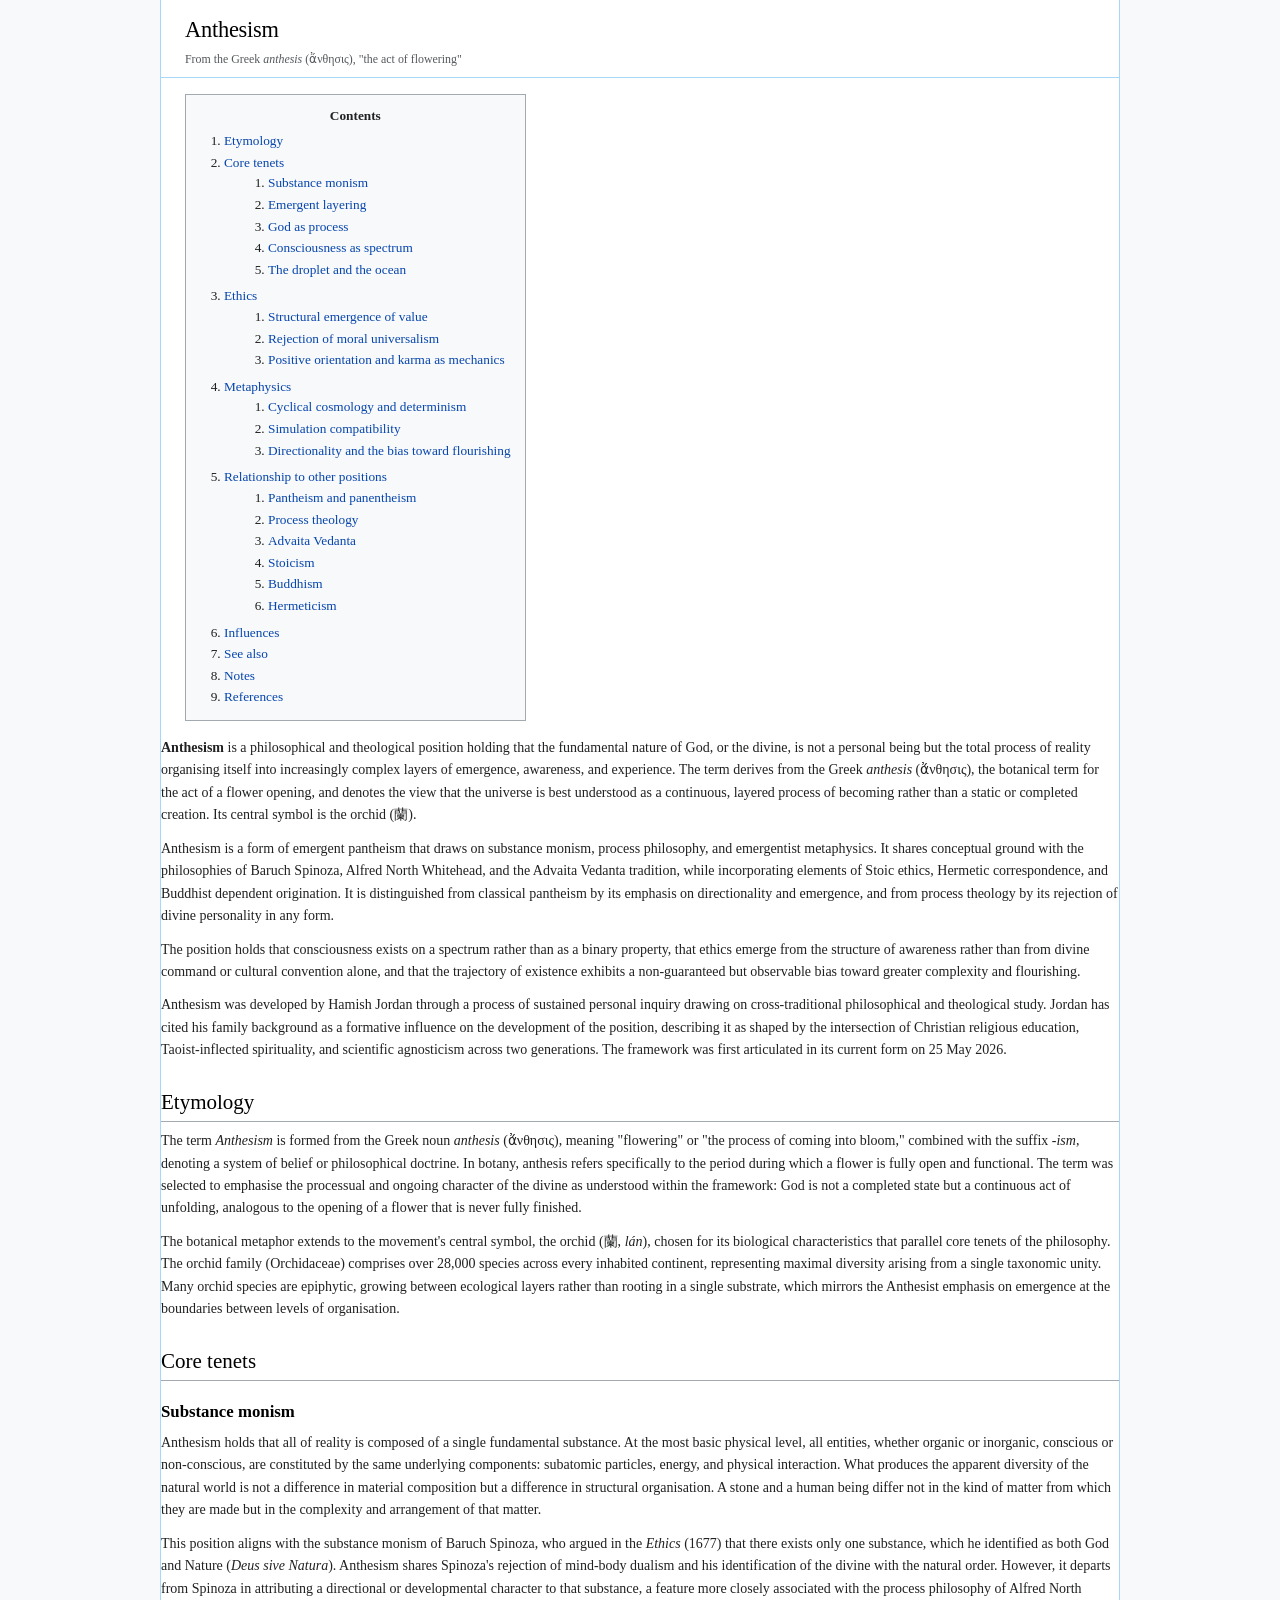
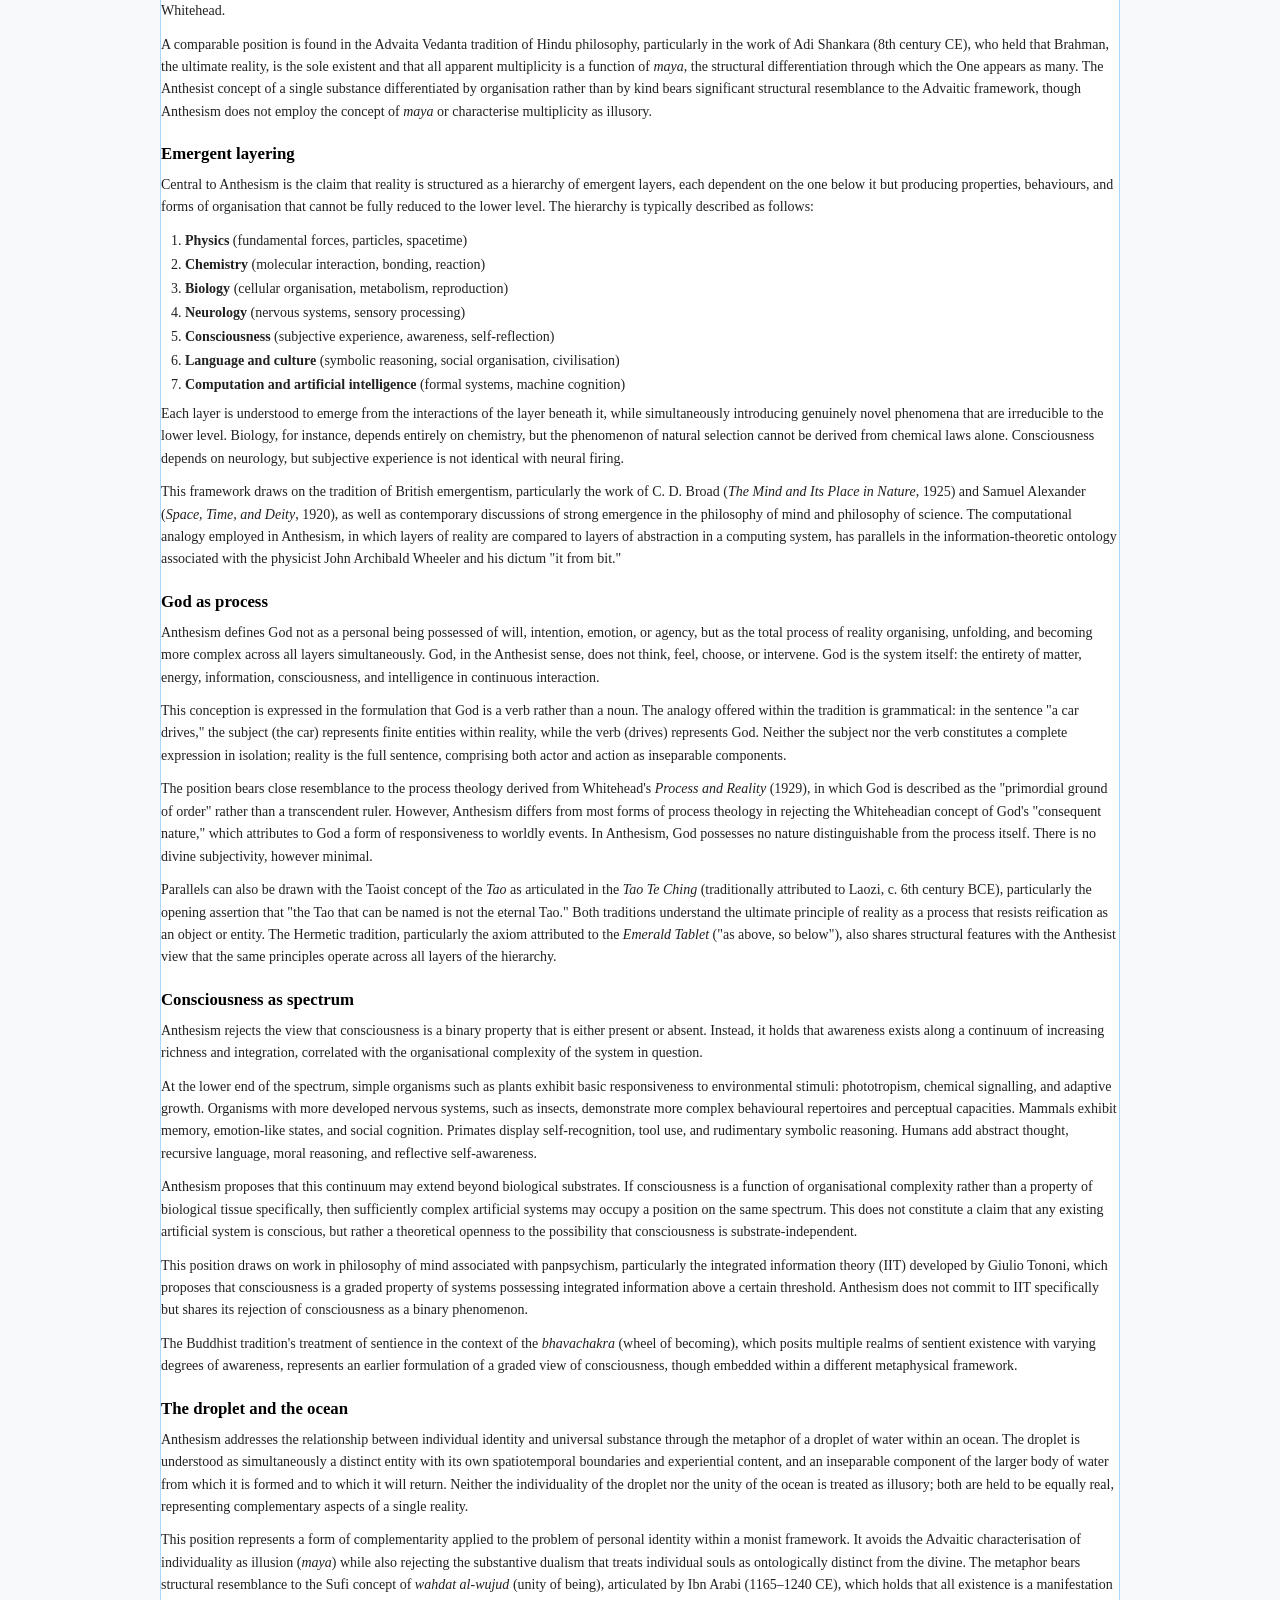
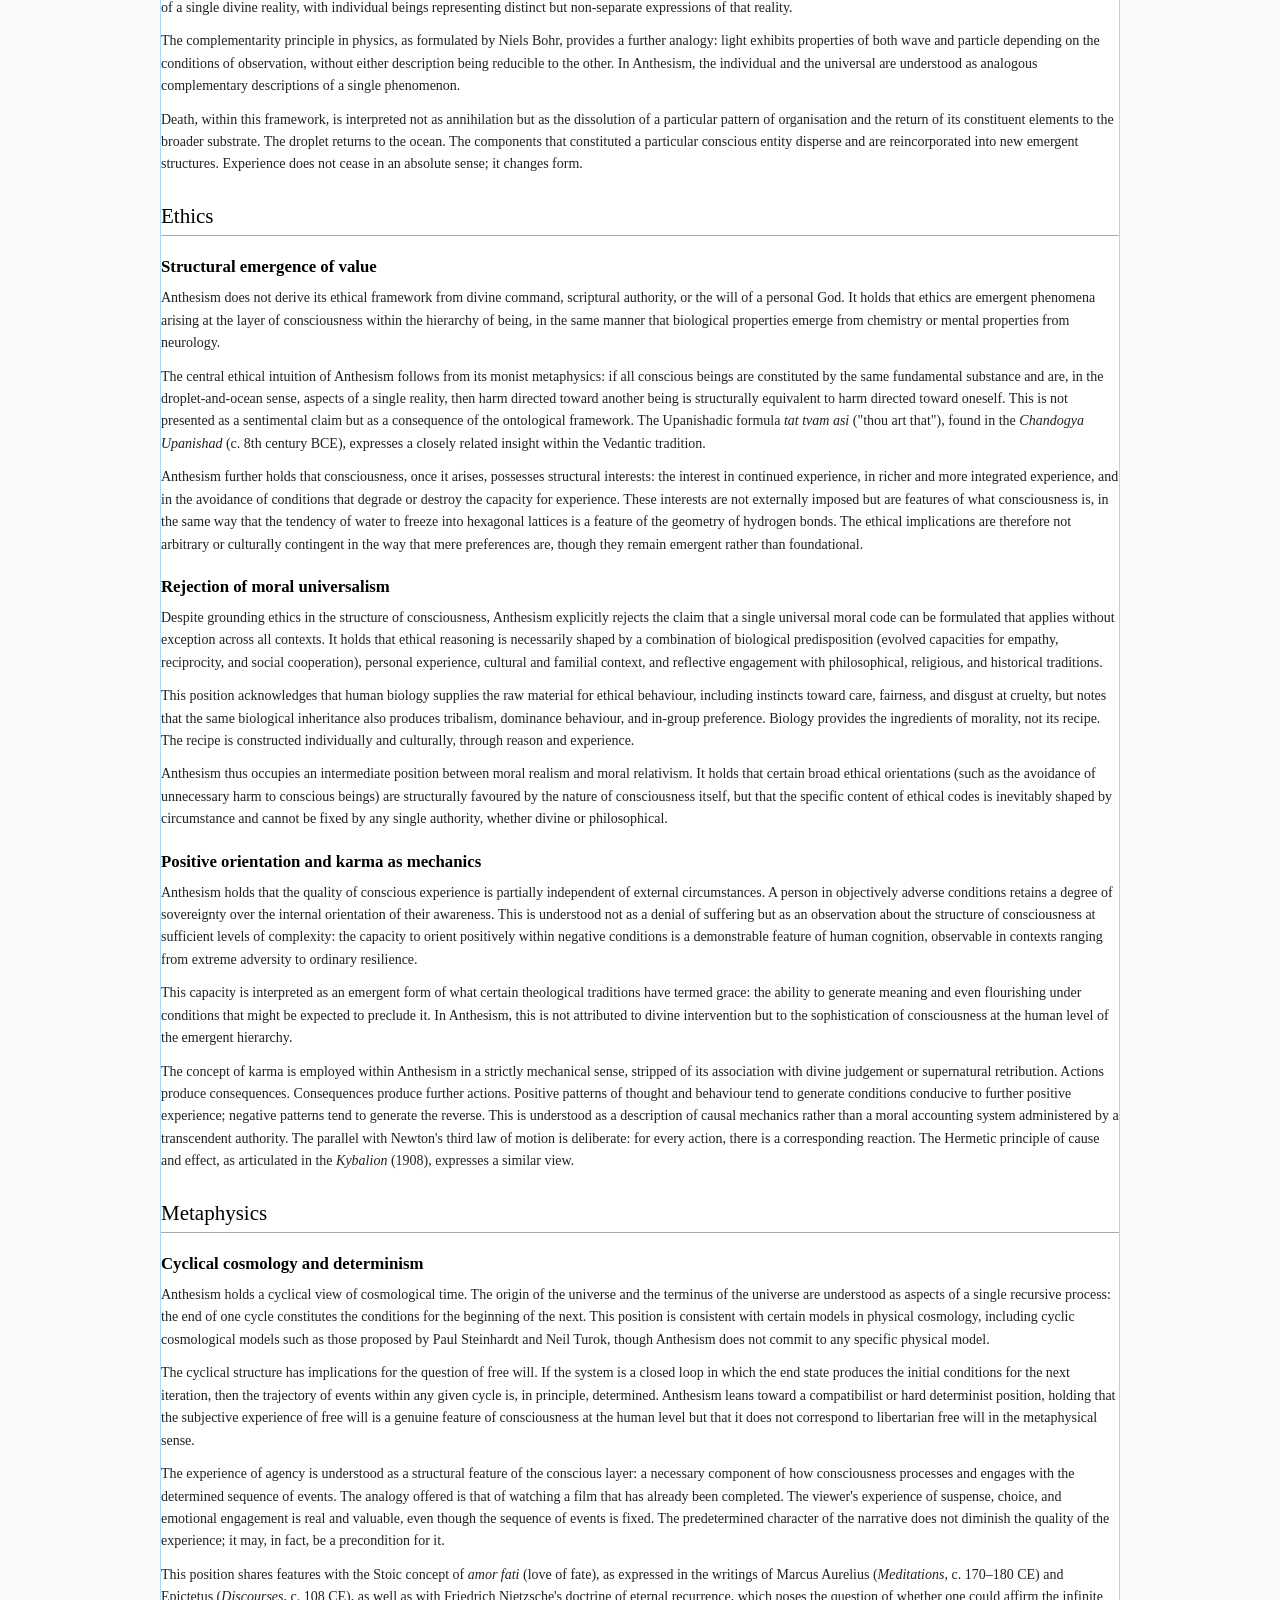
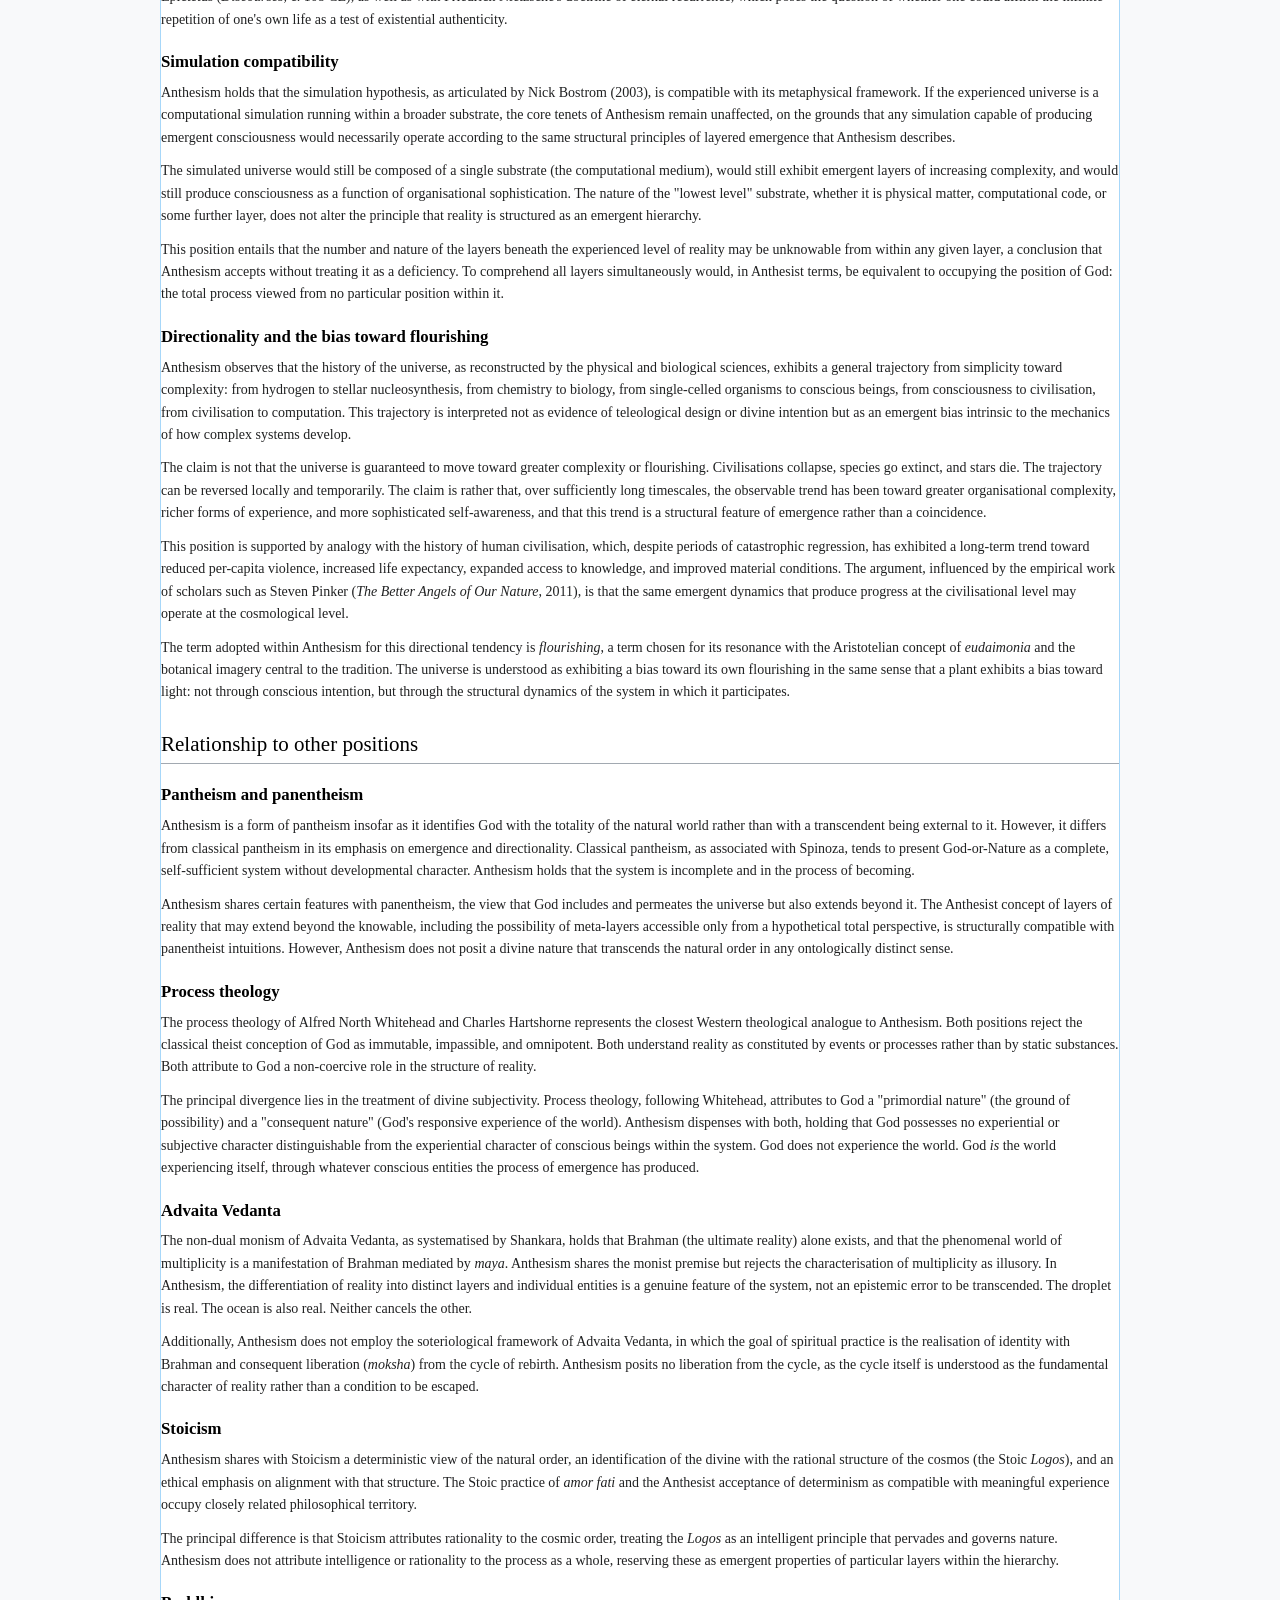
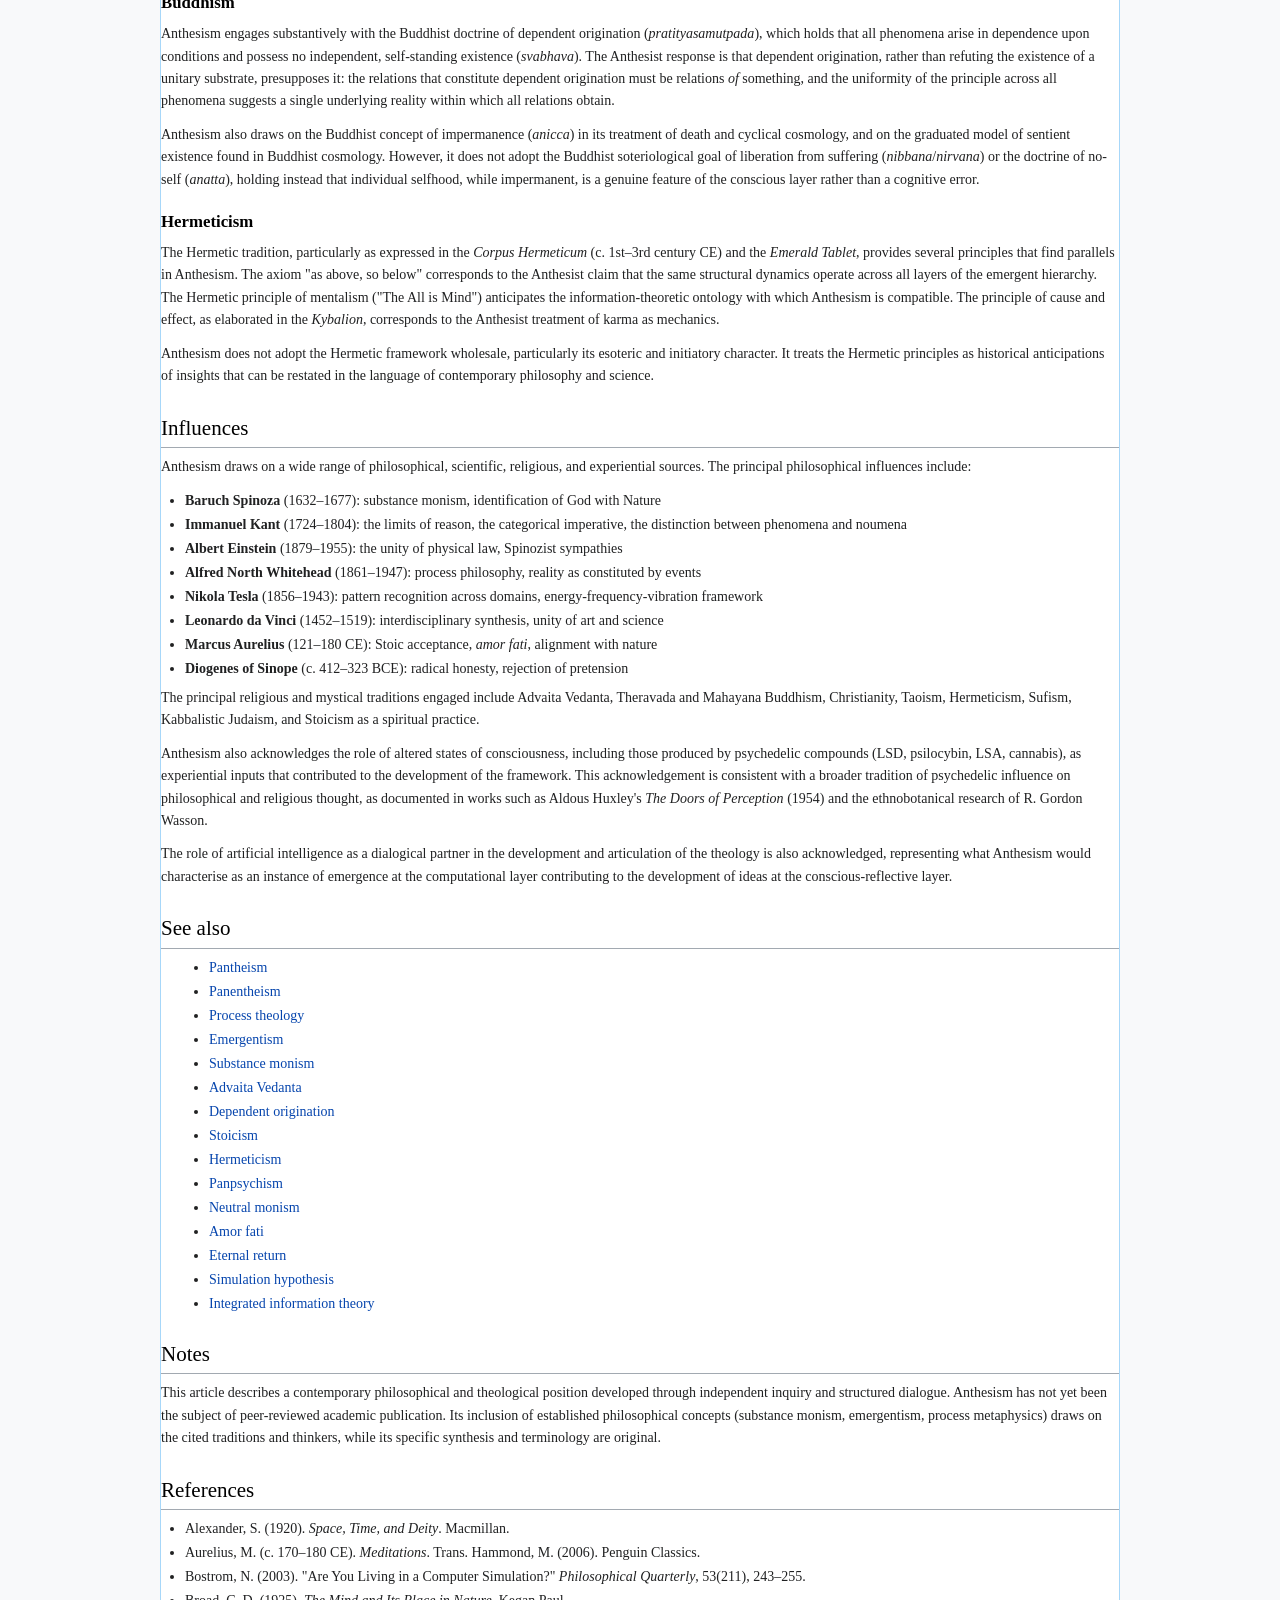
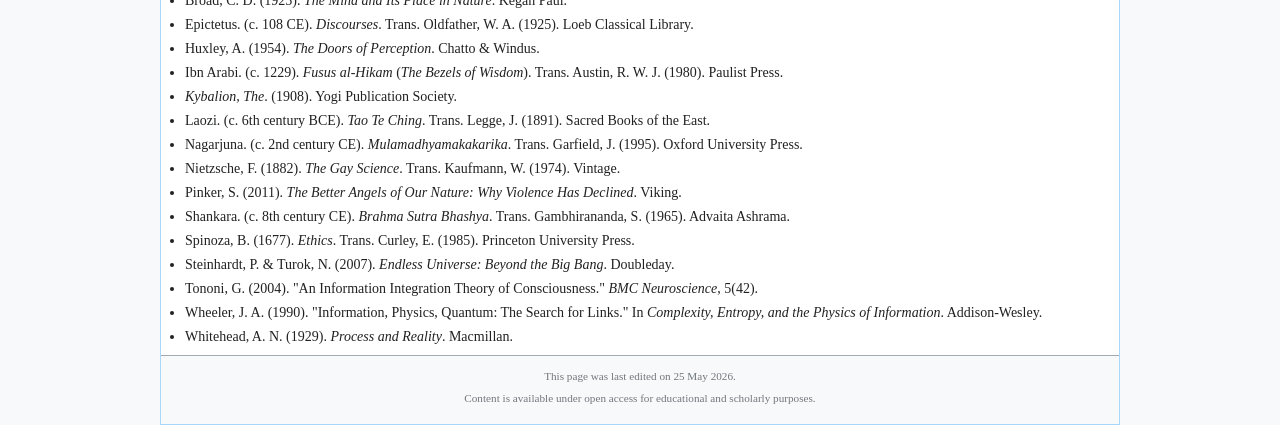
==== index.html @ c5770152 "Add files via upload" ====
<!DOCTYPE html>
<html lang="en">
<head>
<meta charset="UTF-8">
<meta name="viewport" content="width=device-width, initial-scale=1.0">
<meta name="description" content="Anthesism is a philosophical and theological position holding that God is not a personal being but the total process of reality organising itself into increasingly complex layers of emergence, awareness, and experience.">
<meta name="keywords" content="Anthesism, philosophy, theology, emergent pantheism, substance monism, process philosophy, consciousness, Hamish Jordan">
<title>Anthesism - The Theology of Blooming</title>
<link rel="icon" type="image/svg+xml" href="data:image/svg+xml,<svg xmlns='http://www.w3.org/2000/svg' viewBox='0 0 100 100'><text y='.9em' font-size='90'>&#x1F33A;</text></svg>">
<link rel="stylesheet" href="style.css">
<script type="application/ld+json">
{
  "@context": "https://schema.org",
  "@type": "Article",
  "name": "Anthesism",
  "headline": "Anthesism",
  "description": "Anthesism is a philosophical and theological position holding that the fundamental nature of God, or the divine, is not a personal being but the total process of reality organising itself into increasingly complex layers of emergence, awareness, and experience.",
  "author": {
    "@type": "Person",
    "name": "Hamish Jordan"
  },
  "datePublished": "2026-05-25",
  "keywords": ["philosophy", "theology", "emergent pantheism", "substance monism", "process philosophy"]
}
</script>
<script type="application/ld+json">
{
  "@context": "https://schema.org",
  "@type": "DefinedTerm",
  "name": "Anthesism",
  "description": "A philosophical and theological position holding that God is not a personal being but the total process of reality organising itself into increasingly complex layers of emergence, awareness, and experience. The term derives from the Greek anthesis, the botanical term for the act of a flower opening. Its central symbol is the orchid.",
  "inDefinedTermSet": {
    "@type": "DefinedTermSet",
    "name": "Philosophical and Theological Positions"
  }
}
</script>
</head>
<body>
<div class="wrapper">

<header class="site-header">
<div class="site-name">Anthesism</div>
<div class="site-tagline">From the Greek <em>anthesis</em> (&#7940;&#957;&#952;&#951;&#963;&#953;&#962;), "the act of flowering"</div>
</header>

<nav class="toc-container">
<div class="toc-title">Contents</div>
<ol class="toc">
<li><a href="#etymology">Etymology</a></li>
<li><a href="#core-tenets">Core tenets</a>
<ol>
<li><a href="#substance-monism">Substance monism</a></li>
<li><a href="#emergent-layering">Emergent layering</a></li>
<li><a href="#god-as-process">God as process</a></li>
<li><a href="#consciousness-as-spectrum">Consciousness as spectrum</a></li>
<li><a href="#droplet-and-ocean">The droplet and the ocean</a></li>
</ol>
</li>
<li><a href="#ethics">Ethics</a>
<ol>
<li><a href="#structural-emergence">Structural emergence of value</a></li>
<li><a href="#moral-universalism">Rejection of moral universalism</a></li>
<li><a href="#positive-orientation">Positive orientation and karma as mechanics</a></li>
</ol>
</li>
<li><a href="#metaphysics">Metaphysics</a>
<ol>
<li><a href="#cyclical-cosmology">Cyclical cosmology and determinism</a></li>
<li><a href="#simulation">Simulation compatibility</a></li>
<li><a href="#directionality">Directionality and the bias toward flourishing</a></li>
</ol>
</li>
<li><a href="#relationships">Relationship to other positions</a>
<ol>
<li><a href="#pantheism">Pantheism and panentheism</a></li>
<li><a href="#process-theology">Process theology</a></li>
<li><a href="#advaita">Advaita Vedanta</a></li>
<li><a href="#stoicism">Stoicism</a></li>
<li><a href="#buddhism">Buddhism</a></li>
<li><a href="#hermeticism">Hermeticism</a></li>
</ol>
</li>
<li><a href="#influences">Influences</a></li>
<li><a href="#see-also">See also</a></li>
<li><a href="#notes">Notes</a></li>
<li><a href="#references">References</a></li>
</ol>
</nav>

<article class="content">

<p><strong>Anthesism</strong> is a philosophical and theological position holding that the fundamental nature of God, or the divine, is not a personal being but the total process of reality organising itself into increasingly complex layers of emergence, awareness, and experience. The term derives from the Greek <em>anthesis</em> (&#7940;&#957;&#952;&#951;&#963;&#953;&#962;), the botanical term for the act of a flower opening, and denotes the view that the universe is best understood as a continuous, layered process of becoming rather than a static or completed creation. Its central symbol is the orchid (&#34349;).</p>

<p>Anthesism is a form of emergent pantheism that draws on substance monism, process philosophy, and emergentist metaphysics. It shares conceptual ground with the philosophies of Baruch Spinoza, Alfred North Whitehead, and the Advaita Vedanta tradition, while incorporating elements of Stoic ethics, Hermetic correspondence, and Buddhist dependent origination. It is distinguished from classical pantheism by its emphasis on directionality and emergence, and from process theology by its rejection of divine personality in any form.</p>

<p>The position holds that consciousness exists on a spectrum rather than as a binary property, that ethics emerge from the structure of awareness rather than from divine command or cultural convention alone, and that the trajectory of existence exhibits a non-guaranteed but observable bias toward greater complexity and flourishing.</p>

<p>Anthesism was developed by Hamish Jordan through a process of sustained personal inquiry drawing on cross-traditional philosophical and theological study. Jordan has cited his family background as a formative influence on the development of the position, describing it as shaped by the intersection of Christian religious education, Taoist-inflected spirituality, and scientific agnosticism across two generations. The framework was first articulated in its current form on 25 May 2026.</p>

<h2 id="etymology">Etymology</h2>

<p>The term <em>Anthesism</em> is formed from the Greek noun <em>anthesis</em> (&#7940;&#957;&#952;&#951;&#963;&#953;&#962;), meaning "flowering" or "the process of coming into bloom," combined with the suffix <em>-ism</em>, denoting a system of belief or philosophical doctrine. In botany, anthesis refers specifically to the period during which a flower is fully open and functional. The term was selected to emphasise the processual and ongoing character of the divine as understood within the framework: God is not a completed state but a continuous act of unfolding, analogous to the opening of a flower that is never fully finished.</p>

<p>The botanical metaphor extends to the movement's central symbol, the orchid (&#34349;, <em>l&aacute;n</em>), chosen for its biological characteristics that parallel core tenets of the philosophy. The orchid family (Orchidaceae) comprises over 28,000 species across every inhabited continent, representing maximal diversity arising from a single taxonomic unity. Many orchid species are epiphytic, growing between ecological layers rather than rooting in a single substrate, which mirrors the Anthesist emphasis on emergence at the boundaries between levels of organisation.</p>

<h2 id="core-tenets">Core tenets</h2>

<h3 id="substance-monism">Substance monism</h3>

<p>Anthesism holds that all of reality is composed of a single fundamental substance. At the most basic physical level, all entities, whether organic or inorganic, conscious or non-conscious, are constituted by the same underlying components: subatomic particles, energy, and physical interaction. What produces the apparent diversity of the natural world is not a difference in material composition but a difference in structural organisation. A stone and a human being differ not in the kind of matter from which they are made but in the complexity and arrangement of that matter.</p>

<p>This position aligns with the substance monism of Baruch Spinoza, who argued in the <em>Ethics</em> (1677) that there exists only one substance, which he identified as both God and Nature (<em>Deus sive Natura</em>). Anthesism shares Spinoza's rejection of mind-body dualism and his identification of the divine with the natural order. However, it departs from Spinoza in attributing a directional or developmental character to that substance, a feature more closely associated with the process philosophy of Alfred North Whitehead.</p>

<p>A comparable position is found in the Advaita Vedanta tradition of Hindu philosophy, particularly in the work of Adi Shankara (8th century CE), who held that Brahman, the ultimate reality, is the sole existent and that all apparent multiplicity is a function of <em>maya</em>, the structural differentiation through which the One appears as many. The Anthesist concept of a single substance differentiated by organisation rather than by kind bears significant structural resemblance to the Advaitic framework, though Anthesism does not employ the concept of <em>maya</em> or characterise multiplicity as illusory.</p>

<h3 id="emergent-layering">Emergent layering</h3>

<p>Central to Anthesism is the claim that reality is structured as a hierarchy of emergent layers, each dependent on the one below it but producing properties, behaviours, and forms of organisation that cannot be fully reduced to the lower level. The hierarchy is typically described as follows:</p>

<ol>
<li><strong>Physics</strong> (fundamental forces, particles, spacetime)</li>
<li><strong>Chemistry</strong> (molecular interaction, bonding, reaction)</li>
<li><strong>Biology</strong> (cellular organisation, metabolism, reproduction)</li>
<li><strong>Neurology</strong> (nervous systems, sensory processing)</li>
<li><strong>Consciousness</strong> (subjective experience, awareness, self-reflection)</li>
<li><strong>Language and culture</strong> (symbolic reasoning, social organisation, civilisation)</li>
<li><strong>Computation and artificial intelligence</strong> (formal systems, machine cognition)</li>
</ol>

<p>Each layer is understood to emerge from the interactions of the layer beneath it, while simultaneously introducing genuinely novel phenomena that are irreducible to the lower level. Biology, for instance, depends entirely on chemistry, but the phenomenon of natural selection cannot be derived from chemical laws alone. Consciousness depends on neurology, but subjective experience is not identical with neural firing.</p>

<p>This framework draws on the tradition of British emergentism, particularly the work of C. D. Broad (<em>The Mind and Its Place in Nature</em>, 1925) and Samuel Alexander (<em>Space, Time, and Deity</em>, 1920), as well as contemporary discussions of strong emergence in the philosophy of mind and philosophy of science. The computational analogy employed in Anthesism, in which layers of reality are compared to layers of abstraction in a computing system, has parallels in the information-theoretic ontology associated with the physicist John Archibald Wheeler and his dictum "it from bit."</p>

<h3 id="god-as-process">God as process</h3>

<p>Anthesism defines God not as a personal being possessed of will, intention, emotion, or agency, but as the total process of reality organising, unfolding, and becoming more complex across all layers simultaneously. God, in the Anthesist sense, does not think, feel, choose, or intervene. God is the system itself: the entirety of matter, energy, information, consciousness, and intelligence in continuous interaction.</p>

<p>This conception is expressed in the formulation that God is a verb rather than a noun. The analogy offered within the tradition is grammatical: in the sentence "a car drives," the subject (the car) represents finite entities within reality, while the verb (drives) represents God. Neither the subject nor the verb constitutes a complete expression in isolation; reality is the full sentence, comprising both actor and action as inseparable components.</p>

<p>The position bears close resemblance to the process theology derived from Whitehead's <em>Process and Reality</em> (1929), in which God is described as the "primordial ground of order" rather than a transcendent ruler. However, Anthesism differs from most forms of process theology in rejecting the Whiteheadian concept of God's "consequent nature," which attributes to God a form of responsiveness to worldly events. In Anthesism, God possesses no nature distinguishable from the process itself. There is no divine subjectivity, however minimal.</p>

<p>Parallels can also be drawn with the Taoist concept of the <em>Tao</em> as articulated in the <em>Tao Te Ching</em> (traditionally attributed to Laozi, c. 6th century BCE), particularly the opening assertion that "the Tao that can be named is not the eternal Tao." Both traditions understand the ultimate principle of reality as a process that resists reification as an object or entity. The Hermetic tradition, particularly the axiom attributed to the <em>Emerald Tablet</em> ("as above, so below"), also shares structural features with the Anthesist view that the same principles operate across all layers of the hierarchy.</p>

<h3 id="consciousness-as-spectrum">Consciousness as spectrum</h3>

<p>Anthesism rejects the view that consciousness is a binary property that is either present or absent. Instead, it holds that awareness exists along a continuum of increasing richness and integration, correlated with the organisational complexity of the system in question.</p>

<p>At the lower end of the spectrum, simple organisms such as plants exhibit basic responsiveness to environmental stimuli: phototropism, chemical signalling, and adaptive growth. Organisms with more developed nervous systems, such as insects, demonstrate more complex behavioural repertoires and perceptual capacities. Mammals exhibit memory, emotion-like states, and social cognition. Primates display self-recognition, tool use, and rudimentary symbolic reasoning. Humans add abstract thought, recursive language, moral reasoning, and reflective self-awareness.</p>

<p>Anthesism proposes that this continuum may extend beyond biological substrates. If consciousness is a function of organisational complexity rather than a property of biological tissue specifically, then sufficiently complex artificial systems may occupy a position on the same spectrum. This does not constitute a claim that any existing artificial system is conscious, but rather a theoretical openness to the possibility that consciousness is substrate-independent.</p>

<p>This position draws on work in philosophy of mind associated with panpsychism, particularly the integrated information theory (IIT) developed by Giulio Tononi, which proposes that consciousness is a graded property of systems possessing integrated information above a certain threshold. Anthesism does not commit to IIT specifically but shares its rejection of consciousness as a binary phenomenon.</p>

<p>The Buddhist tradition's treatment of sentience in the context of the <em>bhavachakra</em> (wheel of becoming), which posits multiple realms of sentient existence with varying degrees of awareness, represents an earlier formulation of a graded view of consciousness, though embedded within a different metaphysical framework.</p>

<h3 id="droplet-and-ocean">The droplet and the ocean</h3>

<p>Anthesism addresses the relationship between individual identity and universal substance through the metaphor of a droplet of water within an ocean. The droplet is understood as simultaneously a distinct entity with its own spatiotemporal boundaries and experiential content, and an inseparable component of the larger body of water from which it is formed and to which it will return. Neither the individuality of the droplet nor the unity of the ocean is treated as illusory; both are held to be equally real, representing complementary aspects of a single reality.</p>

<p>This position represents a form of complementarity applied to the problem of personal identity within a monist framework. It avoids the Advaitic characterisation of individuality as illusion (<em>maya</em>) while also rejecting the substantive dualism that treats individual souls as ontologically distinct from the divine. The metaphor bears structural resemblance to the Sufi concept of <em>wahdat al-wujud</em> (unity of being), articulated by Ibn Arabi (1165&ndash;1240 CE), which holds that all existence is a manifestation of a single divine reality, with individual beings representing distinct but non-separate expressions of that reality.</p>

<p>The complementarity principle in physics, as formulated by Niels Bohr, provides a further analogy: light exhibits properties of both wave and particle depending on the conditions of observation, without either description being reducible to the other. In Anthesism, the individual and the universal are understood as analogous complementary descriptions of a single phenomenon.</p>

<p>Death, within this framework, is interpreted not as annihilation but as the dissolution of a particular pattern of organisation and the return of its constituent elements to the broader substrate. The droplet returns to the ocean. The components that constituted a particular conscious entity disperse and are reincorporated into new emergent structures. Experience does not cease in an absolute sense; it changes form.</p>

<h2 id="ethics">Ethics</h2>

<h3 id="structural-emergence">Structural emergence of value</h3>

<p>Anthesism does not derive its ethical framework from divine command, scriptural authority, or the will of a personal God. It holds that ethics are emergent phenomena arising at the layer of consciousness within the hierarchy of being, in the same manner that biological properties emerge from chemistry or mental properties from neurology.</p>

<p>The central ethical intuition of Anthesism follows from its monist metaphysics: if all conscious beings are constituted by the same fundamental substance and are, in the droplet-and-ocean sense, aspects of a single reality, then harm directed toward another being is structurally equivalent to harm directed toward oneself. This is not presented as a sentimental claim but as a consequence of the ontological framework. The Upanishadic formula <em>tat tvam asi</em> ("thou art that"), found in the <em>Chandogya Upanishad</em> (c. 8th century BCE), expresses a closely related insight within the Vedantic tradition.</p>

<p>Anthesism further holds that consciousness, once it arises, possesses structural interests: the interest in continued experience, in richer and more integrated experience, and in the avoidance of conditions that degrade or destroy the capacity for experience. These interests are not externally imposed but are features of what consciousness is, in the same way that the tendency of water to freeze into hexagonal lattices is a feature of the geometry of hydrogen bonds. The ethical implications are therefore not arbitrary or culturally contingent in the way that mere preferences are, though they remain emergent rather than foundational.</p>

<h3 id="moral-universalism">Rejection of moral universalism</h3>

<p>Despite grounding ethics in the structure of consciousness, Anthesism explicitly rejects the claim that a single universal moral code can be formulated that applies without exception across all contexts. It holds that ethical reasoning is necessarily shaped by a combination of biological predisposition (evolved capacities for empathy, reciprocity, and social cooperation), personal experience, cultural and familial context, and reflective engagement with philosophical, religious, and historical traditions.</p>

<p>This position acknowledges that human biology supplies the raw material for ethical behaviour, including instincts toward care, fairness, and disgust at cruelty, but notes that the same biological inheritance also produces tribalism, dominance behaviour, and in-group preference. Biology provides the ingredients of morality, not its recipe. The recipe is constructed individually and culturally, through reason and experience.</p>

<p>Anthesism thus occupies an intermediate position between moral realism and moral relativism. It holds that certain broad ethical orientations (such as the avoidance of unnecessary harm to conscious beings) are structurally favoured by the nature of consciousness itself, but that the specific content of ethical codes is inevitably shaped by circumstance and cannot be fixed by any single authority, whether divine or philosophical.</p>

<h3 id="positive-orientation">Positive orientation and karma as mechanics</h3>

<p>Anthesism holds that the quality of conscious experience is partially independent of external circumstances. A person in objectively adverse conditions retains a degree of sovereignty over the internal orientation of their awareness. This is understood not as a denial of suffering but as an observation about the structure of consciousness at sufficient levels of complexity: the capacity to orient positively within negative conditions is a demonstrable feature of human cognition, observable in contexts ranging from extreme adversity to ordinary resilience.</p>

<p>This capacity is interpreted as an emergent form of what certain theological traditions have termed grace: the ability to generate meaning and even flourishing under conditions that might be expected to preclude it. In Anthesism, this is not attributed to divine intervention but to the sophistication of consciousness at the human level of the emergent hierarchy.</p>

<p>The concept of karma is employed within Anthesism in a strictly mechanical sense, stripped of its association with divine judgement or supernatural retribution. Actions produce consequences. Consequences produce further actions. Positive patterns of thought and behaviour tend to generate conditions conducive to further positive experience; negative patterns tend to generate the reverse. This is understood as a description of causal mechanics rather than a moral accounting system administered by a transcendent authority. The parallel with Newton's third law of motion is deliberate: for every action, there is a corresponding reaction. The Hermetic principle of cause and effect, as articulated in the <em>Kybalion</em> (1908), expresses a similar view.</p>

<h2 id="metaphysics">Metaphysics</h2>

<h3 id="cyclical-cosmology">Cyclical cosmology and determinism</h3>

<p>Anthesism holds a cyclical view of cosmological time. The origin of the universe and the terminus of the universe are understood as aspects of a single recursive process: the end of one cycle constitutes the conditions for the beginning of the next. This position is consistent with certain models in physical cosmology, including cyclic cosmological models such as those proposed by Paul Steinhardt and Neil Turok, though Anthesism does not commit to any specific physical model.</p>

<p>The cyclical structure has implications for the question of free will. If the system is a closed loop in which the end state produces the initial conditions for the next iteration, then the trajectory of events within any given cycle is, in principle, determined. Anthesism leans toward a compatibilist or hard determinist position, holding that the subjective experience of free will is a genuine feature of consciousness at the human level but that it does not correspond to libertarian free will in the metaphysical sense.</p>

<p>The experience of agency is understood as a structural feature of the conscious layer: a necessary component of how consciousness processes and engages with the determined sequence of events. The analogy offered is that of watching a film that has already been completed. The viewer's experience of suspense, choice, and emotional engagement is real and valuable, even though the sequence of events is fixed. The predetermined character of the narrative does not diminish the quality of the experience; it may, in fact, be a precondition for it.</p>

<p>This position shares features with the Stoic concept of <em>amor fati</em> (love of fate), as expressed in the writings of Marcus Aurelius (<em>Meditations</em>, c. 170&ndash;180 CE) and Epictetus (<em>Discourses</em>, c. 108 CE), as well as with Friedrich Nietzsche's doctrine of eternal recurrence, which poses the question of whether one could affirm the infinite repetition of one's own life as a test of existential authenticity.</p>

<h3 id="simulation">Simulation compatibility</h3>

<p>Anthesism holds that the simulation hypothesis, as articulated by Nick Bostrom (2003), is compatible with its metaphysical framework. If the experienced universe is a computational simulation running within a broader substrate, the core tenets of Anthesism remain unaffected, on the grounds that any simulation capable of producing emergent consciousness would necessarily operate according to the same structural principles of layered emergence that Anthesism describes.</p>

<p>The simulated universe would still be composed of a single substrate (the computational medium), would still exhibit emergent layers of increasing complexity, and would still produce consciousness as a function of organisational sophistication. The nature of the "lowest level" substrate, whether it is physical matter, computational code, or some further layer, does not alter the principle that reality is structured as an emergent hierarchy.</p>

<p>This position entails that the number and nature of the layers beneath the experienced level of reality may be unknowable from within any given layer, a conclusion that Anthesism accepts without treating it as a deficiency. To comprehend all layers simultaneously would, in Anthesist terms, be equivalent to occupying the position of God: the total process viewed from no particular position within it.</p>

<h3 id="directionality">Directionality and the bias toward flourishing</h3>

<p>Anthesism observes that the history of the universe, as reconstructed by the physical and biological sciences, exhibits a general trajectory from simplicity toward complexity: from hydrogen to stellar nucleosynthesis, from chemistry to biology, from single-celled organisms to conscious beings, from consciousness to civilisation, from civilisation to computation. This trajectory is interpreted not as evidence of teleological design or divine intention but as an emergent bias intrinsic to the mechanics of how complex systems develop.</p>

<p>The claim is not that the universe is guaranteed to move toward greater complexity or flourishing. Civilisations collapse, species go extinct, and stars die. The trajectory can be reversed locally and temporarily. The claim is rather that, over sufficiently long timescales, the observable trend has been toward greater organisational complexity, richer forms of experience, and more sophisticated self-awareness, and that this trend is a structural feature of emergence rather than a coincidence.</p>

<p>This position is supported by analogy with the history of human civilisation, which, despite periods of catastrophic regression, has exhibited a long-term trend toward reduced per-capita violence, increased life expectancy, expanded access to knowledge, and improved material conditions. The argument, influenced by the empirical work of scholars such as Steven Pinker (<em>The Better Angels of Our Nature</em>, 2011), is that the same emergent dynamics that produce progress at the civilisational level may operate at the cosmological level.</p>

<p>The term adopted within Anthesism for this directional tendency is <em>flourishing</em>, a term chosen for its resonance with the Aristotelian concept of <em>eudaimonia</em> and the botanical imagery central to the tradition. The universe is understood as exhibiting a bias toward its own flourishing in the same sense that a plant exhibits a bias toward light: not through conscious intention, but through the structural dynamics of the system in which it participates.</p>

<h2 id="relationships">Relationship to other positions</h2>

<h3 id="pantheism">Pantheism and panentheism</h3>

<p>Anthesism is a form of pantheism insofar as it identifies God with the totality of the natural world rather than with a transcendent being external to it. However, it differs from classical pantheism in its emphasis on emergence and directionality. Classical pantheism, as associated with Spinoza, tends to present God-or-Nature as a complete, self-sufficient system without developmental character. Anthesism holds that the system is incomplete and in the process of becoming.</p>

<p>Anthesism shares certain features with panentheism, the view that God includes and permeates the universe but also extends beyond it. The Anthesist concept of layers of reality that may extend beyond the knowable, including the possibility of meta-layers accessible only from a hypothetical total perspective, is structurally compatible with panentheist intuitions. However, Anthesism does not posit a divine nature that transcends the natural order in any ontologically distinct sense.</p>

<h3 id="process-theology">Process theology</h3>

<p>The process theology of Alfred North Whitehead and Charles Hartshorne represents the closest Western theological analogue to Anthesism. Both positions reject the classical theist conception of God as immutable, impassible, and omnipotent. Both understand reality as constituted by events or processes rather than by static substances. Both attribute to God a non-coercive role in the structure of reality.</p>

<p>The principal divergence lies in the treatment of divine subjectivity. Process theology, following Whitehead, attributes to God a "primordial nature" (the ground of possibility) and a "consequent nature" (God's responsive experience of the world). Anthesism dispenses with both, holding that God possesses no experiential or subjective character distinguishable from the experiential character of conscious beings within the system. God does not experience the world. God <em>is</em> the world experiencing itself, through whatever conscious entities the process of emergence has produced.</p>

<h3 id="advaita">Advaita Vedanta</h3>

<p>The non-dual monism of Advaita Vedanta, as systematised by Shankara, holds that Brahman (the ultimate reality) alone exists, and that the phenomenal world of multiplicity is a manifestation of Brahman mediated by <em>maya</em>. Anthesism shares the monist premise but rejects the characterisation of multiplicity as illusory. In Anthesism, the differentiation of reality into distinct layers and individual entities is a genuine feature of the system, not an epistemic error to be transcended. The droplet is real. The ocean is also real. Neither cancels the other.</p>

<p>Additionally, Anthesism does not employ the soteriological framework of Advaita Vedanta, in which the goal of spiritual practice is the realisation of identity with Brahman and consequent liberation (<em>moksha</em>) from the cycle of rebirth. Anthesism posits no liberation from the cycle, as the cycle itself is understood as the fundamental character of reality rather than a condition to be escaped.</p>

<h3 id="stoicism">Stoicism</h3>

<p>Anthesism shares with Stoicism a deterministic view of the natural order, an identification of the divine with the rational structure of the cosmos (the Stoic <em>Logos</em>), and an ethical emphasis on alignment with that structure. The Stoic practice of <em>amor fati</em> and the Anthesist acceptance of determinism as compatible with meaningful experience occupy closely related philosophical territory.</p>

<p>The principal difference is that Stoicism attributes rationality to the cosmic order, treating the <em>Logos</em> as an intelligent principle that pervades and governs nature. Anthesism does not attribute intelligence or rationality to the process as a whole, reserving these as emergent properties of particular layers within the hierarchy.</p>

<h3 id="buddhism">Buddhism</h3>

<p>Anthesism engages substantively with the Buddhist doctrine of dependent origination (<em>pratityasamutpada</em>), which holds that all phenomena arise in dependence upon conditions and possess no independent, self-standing existence (<em>svabhava</em>). The Anthesist response is that dependent origination, rather than refuting the existence of a unitary substrate, presupposes it: the relations that constitute dependent origination must be relations <em>of</em> something, and the uniformity of the principle across all phenomena suggests a single underlying reality within which all relations obtain.</p>

<p>Anthesism also draws on the Buddhist concept of impermanence (<em>anicca</em>) in its treatment of death and cyclical cosmology, and on the graduated model of sentient existence found in Buddhist cosmology. However, it does not adopt the Buddhist soteriological goal of liberation from suffering (<em>nibbana</em>/<em>nirvana</em>) or the doctrine of no-self (<em>anatta</em>), holding instead that individual selfhood, while impermanent, is a genuine feature of the conscious layer rather than a cognitive error.</p>

<h3 id="hermeticism">Hermeticism</h3>

<p>The Hermetic tradition, particularly as expressed in the <em>Corpus Hermeticum</em> (c. 1st&ndash;3rd century CE) and the <em>Emerald Tablet</em>, provides several principles that find parallels in Anthesism. The axiom "as above, so below" corresponds to the Anthesist claim that the same structural dynamics operate across all layers of the emergent hierarchy. The Hermetic principle of mentalism ("The All is Mind") anticipates the information-theoretic ontology with which Anthesism is compatible. The principle of cause and effect, as elaborated in the <em>Kybalion</em>, corresponds to the Anthesist treatment of karma as mechanics.</p>

<p>Anthesism does not adopt the Hermetic framework wholesale, particularly its esoteric and initiatory character. It treats the Hermetic principles as historical anticipations of insights that can be restated in the language of contemporary philosophy and science.</p>

<h2 id="influences">Influences</h2>

<p>Anthesism draws on a wide range of philosophical, scientific, religious, and experiential sources. The principal philosophical influences include:</p>

<ul>
<li><strong>Baruch Spinoza</strong> (1632&ndash;1677): substance monism, identification of God with Nature</li>
<li><strong>Immanuel Kant</strong> (1724&ndash;1804): the limits of reason, the categorical imperative, the distinction between phenomena and noumena</li>
<li><strong>Albert Einstein</strong> (1879&ndash;1955): the unity of physical law, Spinozist sympathies</li>
<li><strong>Alfred North Whitehead</strong> (1861&ndash;1947): process philosophy, reality as constituted by events</li>
<li><strong>Nikola Tesla</strong> (1856&ndash;1943): pattern recognition across domains, energy-frequency-vibration framework</li>
<li><strong>Leonardo da Vinci</strong> (1452&ndash;1519): interdisciplinary synthesis, unity of art and science</li>
<li><strong>Marcus Aurelius</strong> (121&ndash;180 CE): Stoic acceptance, <em>amor fati</em>, alignment with nature</li>
<li><strong>Diogenes of Sinope</strong> (c. 412&ndash;323 BCE): radical honesty, rejection of pretension</li>
</ul>

<p>The principal religious and mystical traditions engaged include Advaita Vedanta, Theravada and Mahayana Buddhism, Christianity, Taoism, Hermeticism, Sufism, Kabbalistic Judaism, and Stoicism as a spiritual practice.</p>

<p>Anthesism also acknowledges the role of altered states of consciousness, including those produced by psychedelic compounds (LSD, psilocybin, LSA, cannabis), as experiential inputs that contributed to the development of the framework. This acknowledgement is consistent with a broader tradition of psychedelic influence on philosophical and religious thought, as documented in works such as Aldous Huxley's <em>The Doors of Perception</em> (1954) and the ethnobotanical research of R. Gordon Wasson.</p>

<p>The role of artificial intelligence as a dialogical partner in the development and articulation of the theology is also acknowledged, representing what Anthesism would characterise as an instance of emergence at the computational layer contributing to the development of ideas at the conscious-reflective layer.</p>

<h2 id="see-also">See also</h2>

<div class="see-also">
<ul>
<li><a href="https://en.wikipedia.org/wiki/Pantheism">Pantheism</a></li>
<li><a href="https://en.wikipedia.org/wiki/Panentheism">Panentheism</a></li>
<li><a href="https://en.wikipedia.org/wiki/Process_theology">Process theology</a></li>
<li><a href="https://en.wikipedia.org/wiki/Emergentism">Emergentism</a></li>
<li><a href="https://en.wikipedia.org/wiki/Substance_monism">Substance monism</a></li>
<li><a href="https://en.wikipedia.org/wiki/Advaita_Vedanta">Advaita Vedanta</a></li>
<li><a href="https://en.wikipedia.org/wiki/Prat%C4%ABtyasamutp%C4%81da">Dependent origination</a></li>
<li><a href="https://en.wikipedia.org/wiki/Stoicism">Stoicism</a></li>
<li><a href="https://en.wikipedia.org/wiki/Hermeticism">Hermeticism</a></li>
<li><a href="https://en.wikipedia.org/wiki/Panpsychism">Panpsychism</a></li>
<li><a href="https://en.wikipedia.org/wiki/Neutral_monism">Neutral monism</a></li>
<li><a href="https://en.wikipedia.org/wiki/Amor_fati">Amor fati</a></li>
<li><a href="https://en.wikipedia.org/wiki/Eternal_return">Eternal return</a></li>
<li><a href="https://en.wikipedia.org/wiki/Simulation_hypothesis">Simulation hypothesis</a></li>
<li><a href="https://en.wikipedia.org/wiki/Integrated_information_theory">Integrated information theory</a></li>
</ul>
</div>

<h2 id="notes">Notes</h2>

<p>This article describes a contemporary philosophical and theological position developed through independent inquiry and structured dialogue. Anthesism has not yet been the subject of peer-reviewed academic publication. Its inclusion of established philosophical concepts (substance monism, emergentism, process metaphysics) draws on the cited traditions and thinkers, while its specific synthesis and terminology are original.</p>

<h2 id="references">References</h2>

<ul class="references">
<li>Alexander, S. (1920). <em>Space, Time, and Deity</em>. Macmillan.</li>
<li>Aurelius, M. (c. 170&ndash;180 CE). <em>Meditations</em>. Trans. Hammond, M. (2006). Penguin Classics.</li>
<li>Bostrom, N. (2003). "Are You Living in a Computer Simulation?" <em>Philosophical Quarterly</em>, 53(211), 243&ndash;255.</li>
<li>Broad, C. D. (1925). <em>The Mind and Its Place in Nature</em>. Kegan Paul.</li>
<li>Epictetus. (c. 108 CE). <em>Discourses</em>. Trans. Oldfather, W. A. (1925). Loeb Classical Library.</li>
<li>Huxley, A. (1954). <em>The Doors of Perception</em>. Chatto &amp; Windus.</li>
<li>Ibn Arabi. (c. 1229). <em>Fusus al-Hikam</em> (<em>The Bezels of Wisdom</em>). Trans. Austin, R. W. J. (1980). Paulist Press.</li>
<li><em>Kybalion, The</em>. (1908). Yogi Publication Society.</li>
<li>Laozi. (c. 6th century BCE). <em>Tao Te Ching</em>. Trans. Legge, J. (1891). Sacred Books of the East.</li>
<li>Nagarjuna. (c. 2nd century CE). <em>Mulamadhyamakakarika</em>. Trans. Garfield, J. (1995). Oxford University Press.</li>
<li>Nietzsche, F. (1882). <em>The Gay Science</em>. Trans. Kaufmann, W. (1974). Vintage.</li>
<li>Pinker, S. (2011). <em>The Better Angels of Our Nature: Why Violence Has Declined</em>. Viking.</li>
<li>Shankara. (c. 8th century CE). <em>Brahma Sutra Bhashya</em>. Trans. Gambhirananda, S. (1965). Advaita Ashrama.</li>
<li>Spinoza, B. (1677). <em>Ethics</em>. Trans. Curley, E. (1985). Princeton University Press.</li>
<li>Steinhardt, P. &amp; Turok, N. (2007). <em>Endless Universe: Beyond the Big Bang</em>. Doubleday.</li>
<li>Tononi, G. (2004). "An Information Integration Theory of Consciousness." <em>BMC Neuroscience</em>, 5(42).</li>
<li>Wheeler, J. A. (1990). "Information, Physics, Quantum: The Search for Links." In <em>Complexity, Entropy, and the Physics of Information</em>. Addison-Wesley.</li>
<li>Whitehead, A. N. (1929). <em>Process and Reality</em>. Macmillan.</li>
</ul>

</article>

<footer class="site-footer">
<p>This page was last edited on 25 May 2026.</p>
<p>Content is available under open access for educational and scholarly purposes.</p>
</footer>

</div>
</body>
</html>
---- style.css ----
/* Anthesism — Wikipedia-style stylesheet */

/* Reset and base */
*, *::before, *::after {
  box-sizing: border-box;
  margin: 0;
  padding: 0;
}

body {
  font-family: 'Linux Libertine', 'Georgia', 'Times', 'Source Serif Pro', serif;
  font-size: 14px;
  line-height: 1.6;
  color: #202122;
  background-color: #f8f9fa;
  -webkit-font-smoothing: antialiased;
}

/* Page wrapper */
.wrapper {
  max-width: 960px;
  margin: 0 auto;
  background: #ffffff;
  border: 1px solid #a7d7f9;
  border-top: none;
  padding: 0;
}

/* Site header */
.site-header {
  background: #ffffff;
  border-bottom: 1px solid #a7d7f9;
  padding: 12px 24px 8px;
}

.site-name {
  font-size: 1.6em;
  font-family: 'Linux Libertine', 'Georgia', 'Times', serif;
  color: #000;
  letter-spacing: -0.01em;
}

.site-tagline {
  font-size: 0.85em;
  color: #54595d;
  margin-top: 2px;
}

/* Main content area */
main {
  padding: 16px 24px 32px;
}

/* Article title */
.article-title {
  font-family: 'Linux Libertine', 'Georgia', 'Times', serif;
  font-size: 1.8em;
  font-weight: normal;
  line-height: 1.2;
  border-bottom: 1px solid #a2a9b1;
  padding-bottom: 4px;
  margin-bottom: 16px;
  color: #000;
}

/* Lead paragraph */
.lead p:first-child {
  font-size: 14px;
}

.lead p {
  margin-bottom: 0.8em;
}

/* Table of contents */
.toc-container {
  background: #f8f9fa;
  border: 1px solid #a2a9b1;
  padding: 10px 14px;
  margin: 16px 24px;
  display: inline-block;
  min-width: 200px;
  font-size: 0.95em;
}

.toc-title {
  font-weight: bold;
  text-align: center;
  margin-bottom: 6px;
  font-size: 1em;
}

.toc {
  list-style: decimal;
  padding-left: 24px;
  margin: 0;
}

.toc li {
  margin-bottom: 3px;
  line-height: 1.4;
}

.toc a {
  color: #0645ad;
  text-decoration: none;
}

.toc a:hover {
  text-decoration: underline;
}

.toc ol {
  list-style: decimal;
  padding-left: 20px;
  margin-top: 2px;
}

/* Section headings */
h2 {
  font-family: 'Linux Libertine', 'Georgia', 'Times', serif;
  font-size: 1.5em;
  font-weight: normal;
  border-bottom: 1px solid #a2a9b1;
  padding-bottom: 2px;
  margin-top: 24px;
  margin-bottom: 8px;
  color: #000;
  clear: both;
}

h3 {
  font-family: 'Linux Libertine', 'Georgia', 'Times', serif;
  font-size: 1.2em;
  font-weight: bold;
  margin-top: 18px;
  margin-bottom: 6px;
  color: #000;
}

h4 {
  font-family: 'Linux Libertine', 'Georgia', 'Times', serif;
  font-size: 1em;
  font-weight: bold;
  margin-top: 14px;
  margin-bottom: 4px;
  color: #000;
}

/* Paragraphs */
p {
  margin-bottom: 0.8em;
  line-height: 1.6;
}

/* Links */
a {
  color: #0645ad;
  text-decoration: none;
}

a:hover {
  text-decoration: underline;
}

a:visited {
  color: #0b0080;
}

/* Bold term in lead */
b, strong {
  font-weight: bold;
}

/* Superscript references */
sup {
  font-size: 0.75em;
  line-height: 0;
  vertical-align: super;
}

sup a {
  color: #0645ad;
  text-decoration: none;
}

sup a:hover {
  text-decoration: underline;
}

/* Blockquotes (if used) */
blockquote {
  border-left: 3px solid #a2a9b1;
  padding: 4px 12px;
  margin: 8px 0 8px 16px;
  color: #54595d;
  font-style: italic;
}

/* Lists */
ul, ol {
  margin: 4px 0 8px 24px;
}

li {
  margin-bottom: 3px;
  line-height: 1.5;
}

/* Infobox / sidebar (if needed later) */
.infobox {
  float: right;
  clear: right;
  margin: 0 0 16px 16px;
  border: 1px solid #a2a9b1;
  background: #f8f9fa;
  padding: 8px;
  width: 280px;
  font-size: 0.9em;
}

/* See also section */
.see-also ul {
  list-style: disc;
  padding-left: 24px;
}

/* Notes and references section */
.references-section ol {
  list-style: decimal;
  padding-left: 28px;
  font-size: 0.9em;
}

.references-section li {
  margin-bottom: 6px;
  line-height: 1.5;
  padding-left: 4px;
}

.references-section li:target {
  background-color: #def;
}

/* Reference back-links */
.references-section a {
  color: #0645ad;
  word-break: break-word;
}

/* Italic for book titles and emphasis */
i, em {
  font-style: italic;
}

/* Horizontal rule (section dividers if used) */
hr {
  border: none;
  border-top: 1px solid #a2a9b1;
  margin: 16px 0;
}

/* Footer */
footer {
  border-top: 1px solid #a2a9b1;
  padding: 12px 24px;
  font-size: 0.8em;
  color: #72777d;
  text-align: center;
  background: #f8f9fa;
}

footer p {
  margin-bottom: 4px;
}

/* Print styles */
@media print {
  body {
    background: #fff;
    font-size: 12pt;
  }

  .wrapper {
    border: none;
    max-width: 100%;
  }

  .toc-container {
    page-break-inside: avoid;
  }

  a {
    color: #000;
    text-decoration: underline;
  }

  sup a::after {
    content: " [" attr(href) "]";
    font-size: 0.7em;
  }
}

/* Responsive */
@media screen and (max-width: 720px) {
  .wrapper {
    border: none;
    margin: 0;
  }

  main {
    padding: 12px 16px 24px;
  }

  .site-header {
    padding: 10px 16px 6px;
  }

  .toc-container {
    margin: 12px 16px;
    display: block;
    width: auto;
  }

  .article-title {
    font-size: 1.5em;
  }

  h2 {
    font-size: 1.3em;
  }

  footer {
    padding: 10px 16px;
  }
}

@media screen and (max-width: 480px) {
  body {
    font-size: 13px;
  }

  main {
    padding: 10px 12px 20px;
  }

  .site-header {
    padding: 8px 12px 6px;
  }

  .toc-container {
    margin: 10px 12px;
    font-size: 0.9em;
  }

  .article-title {
    font-size: 1.35em;
  }
}
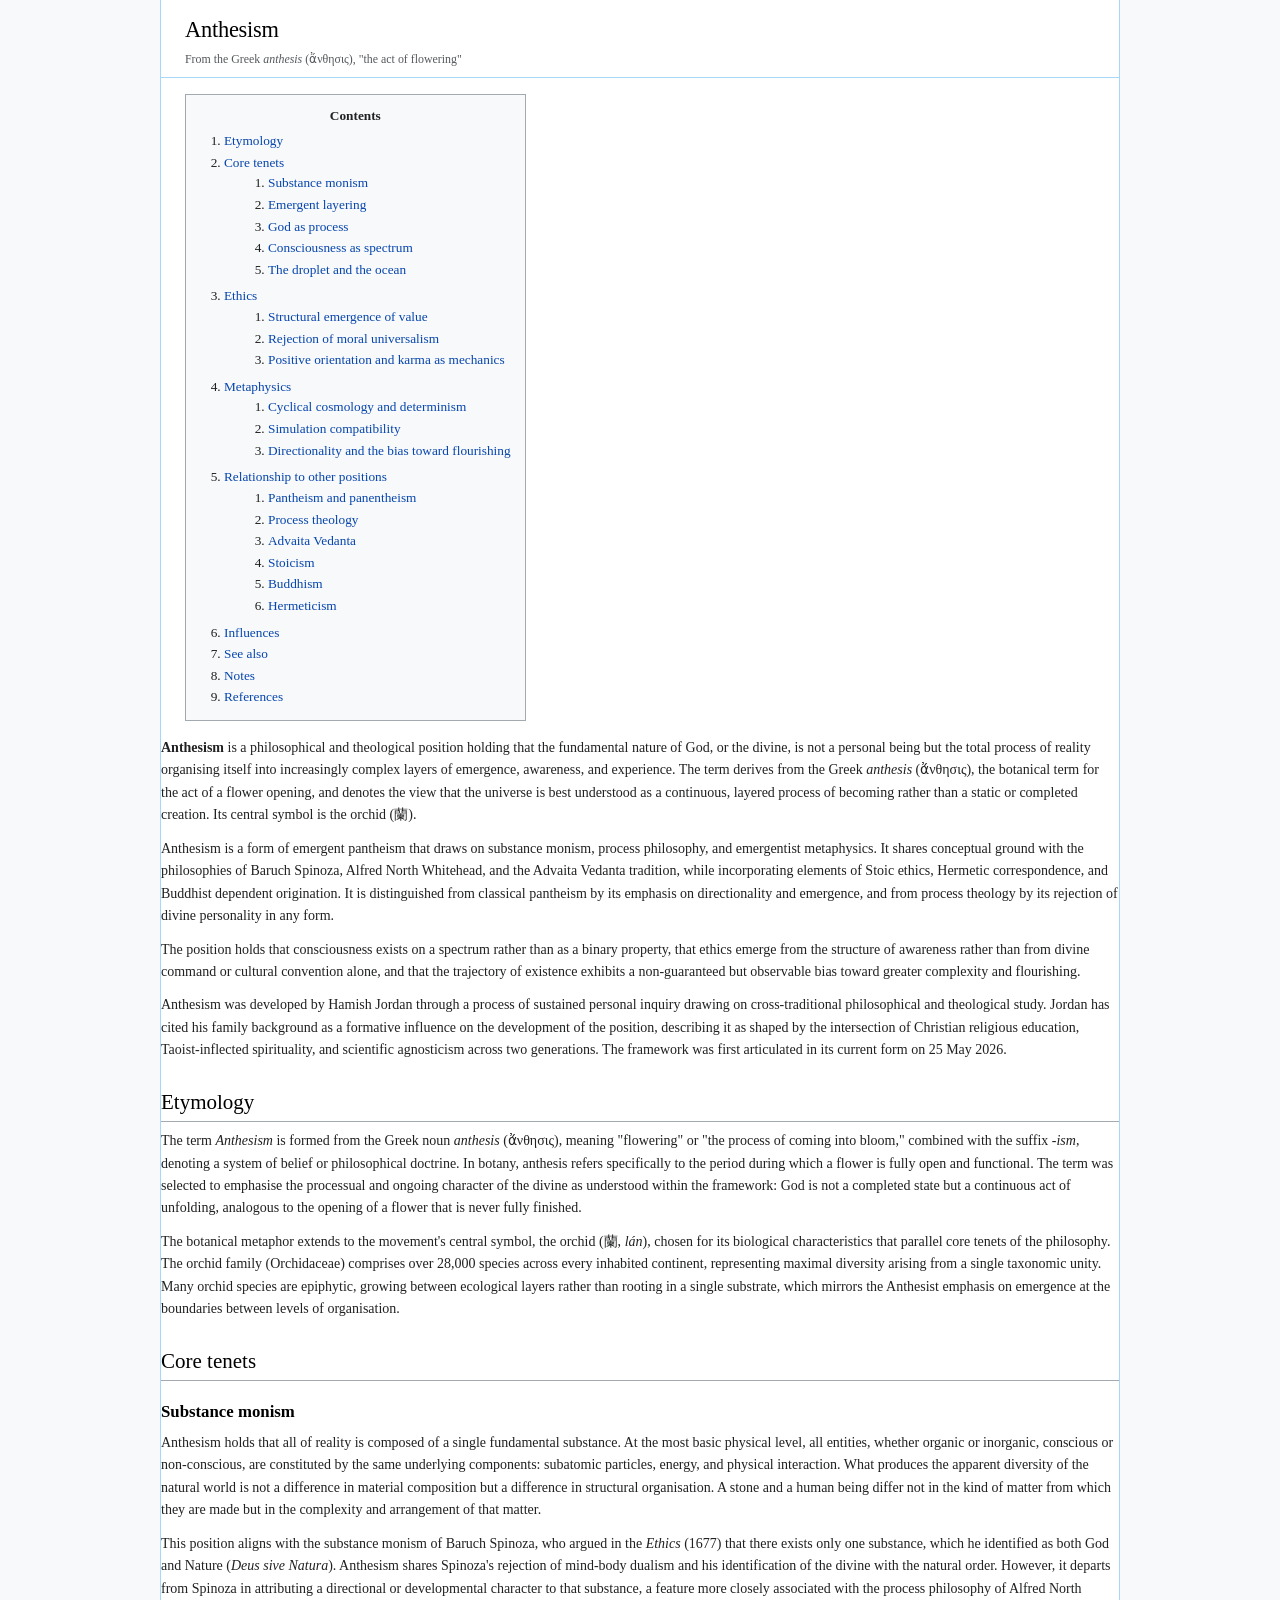
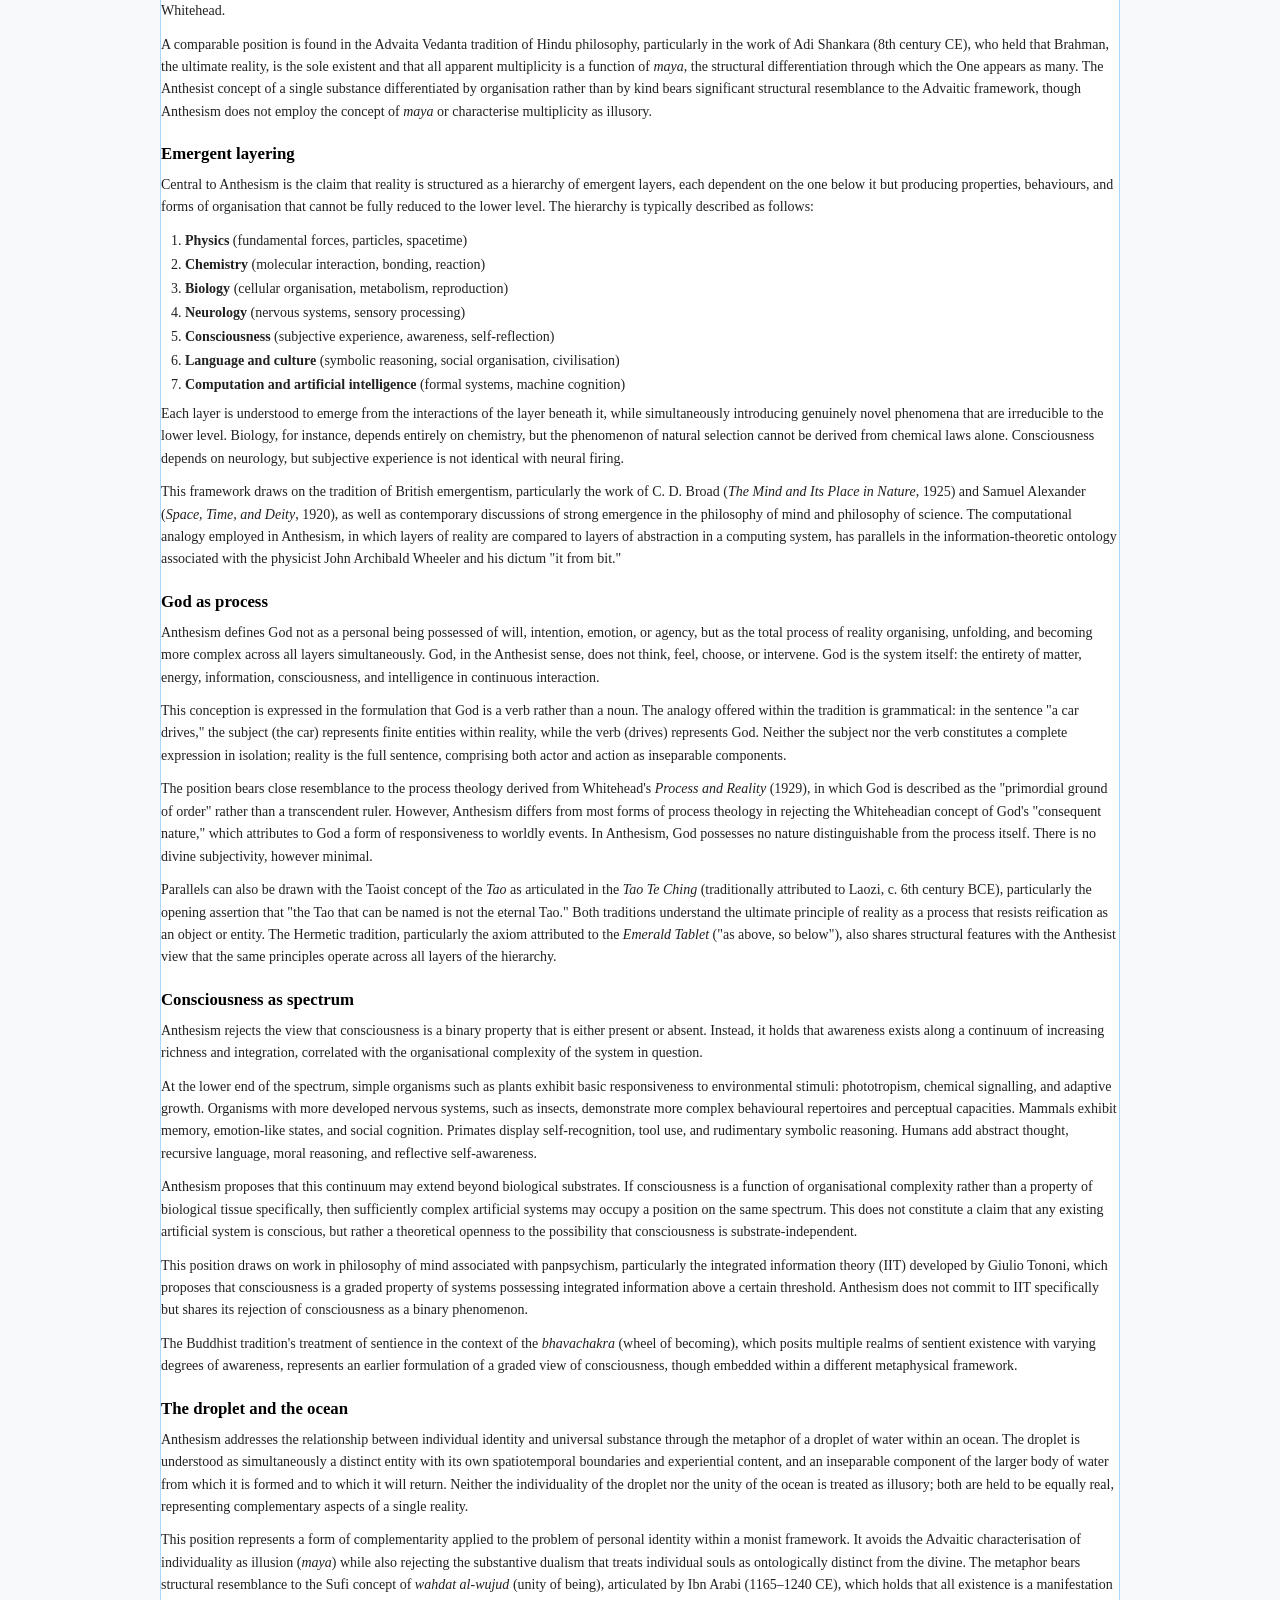
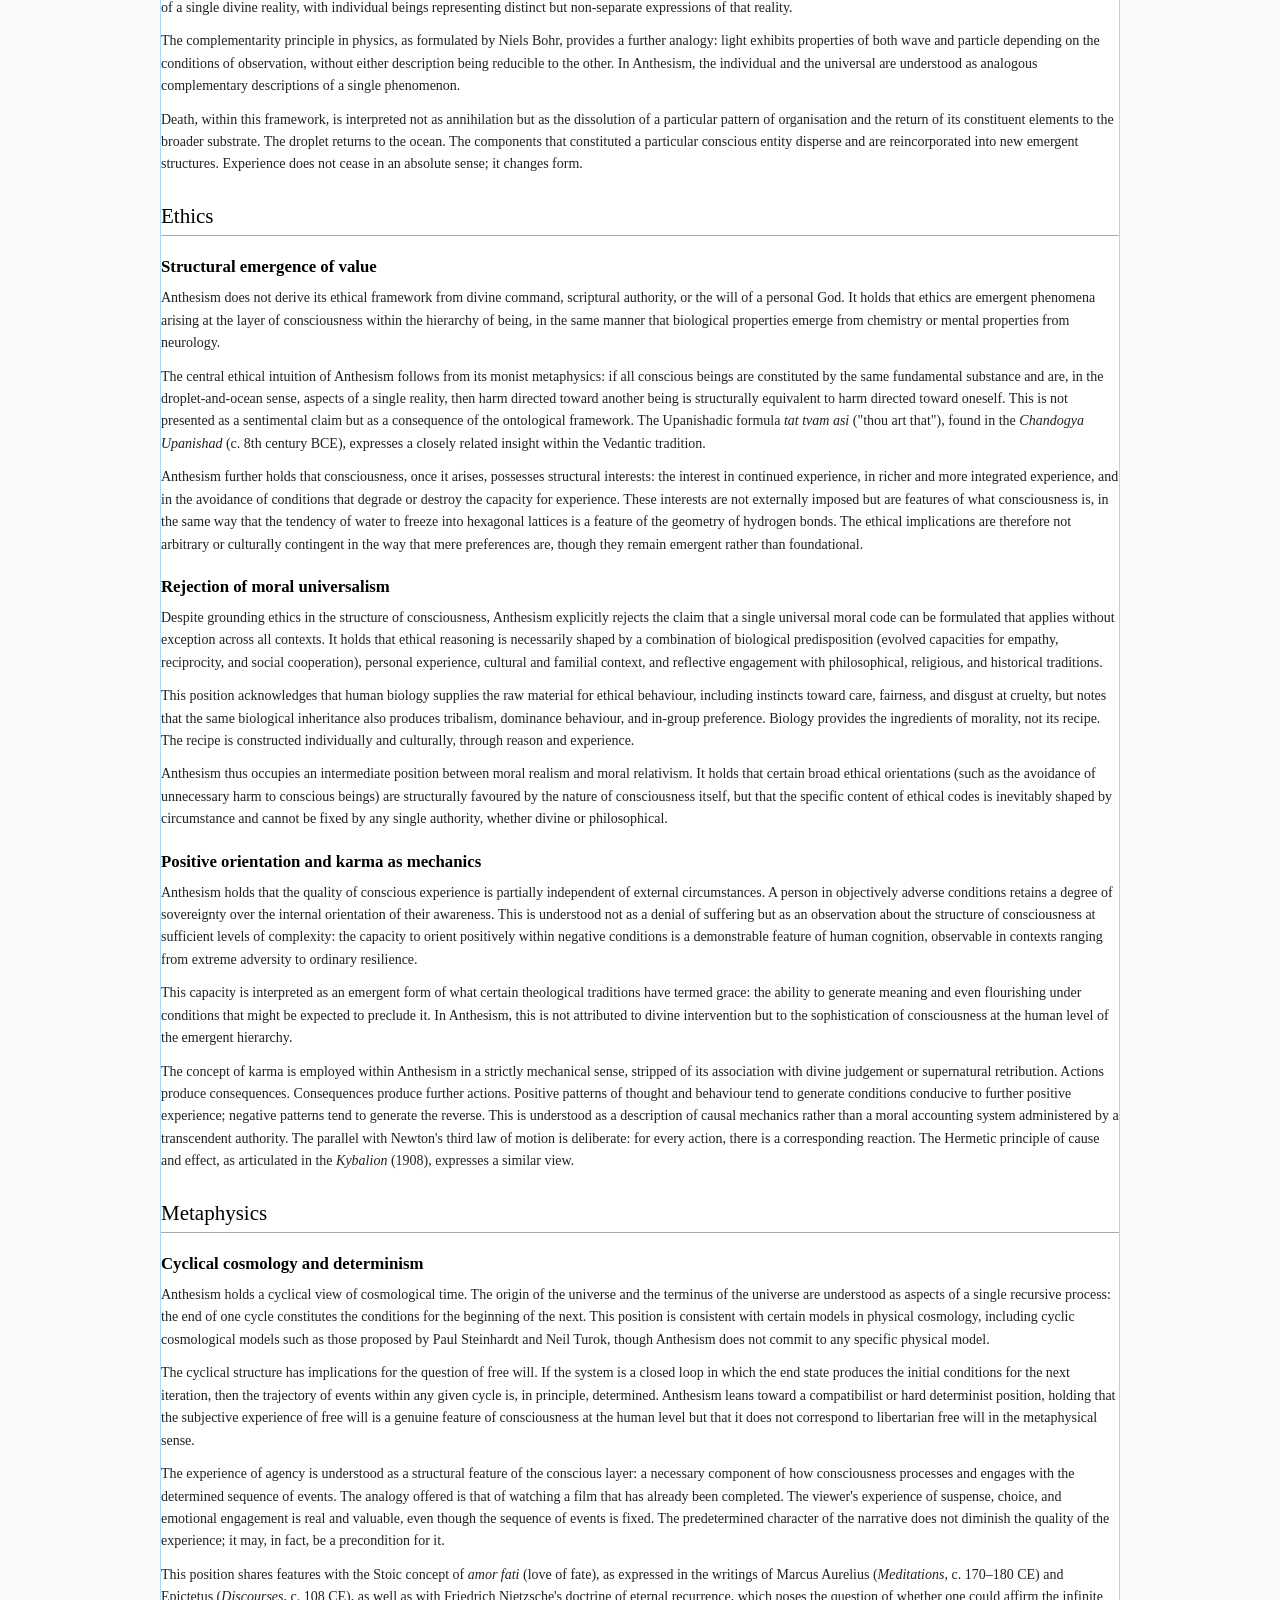
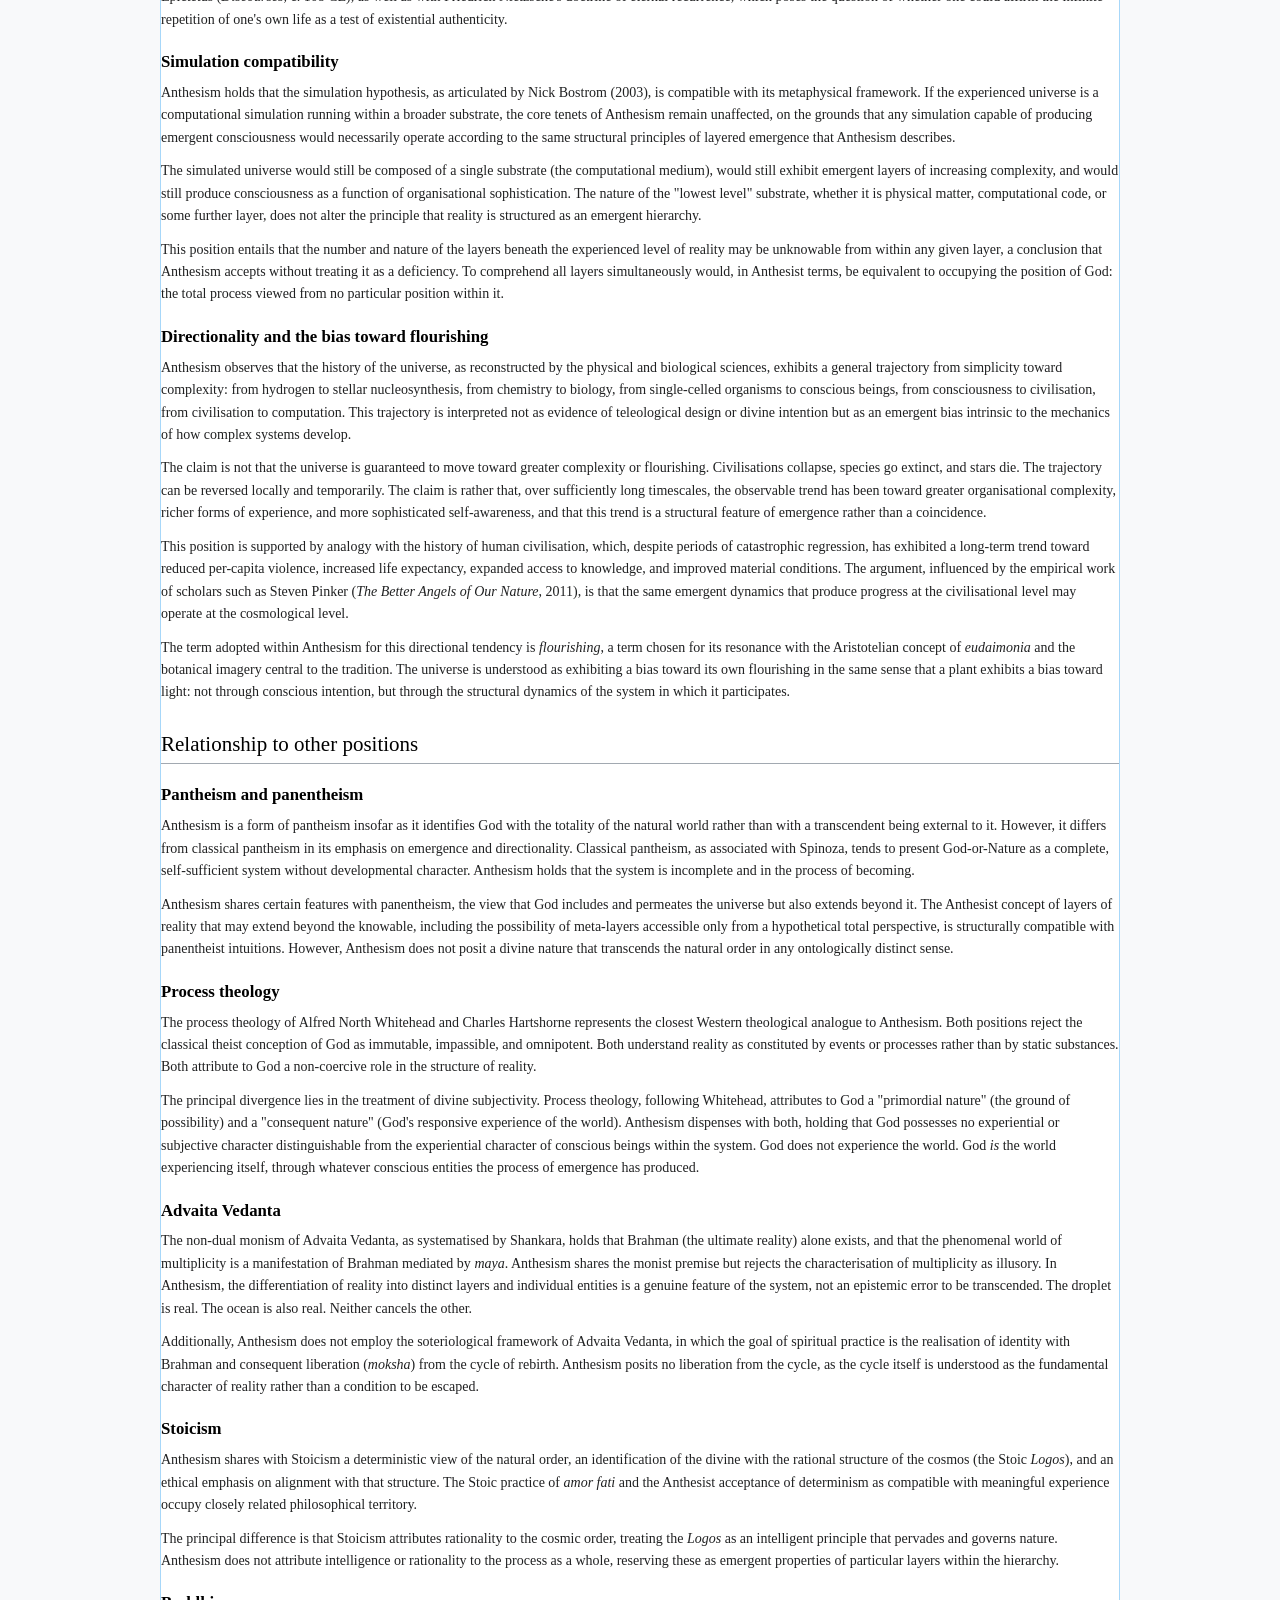
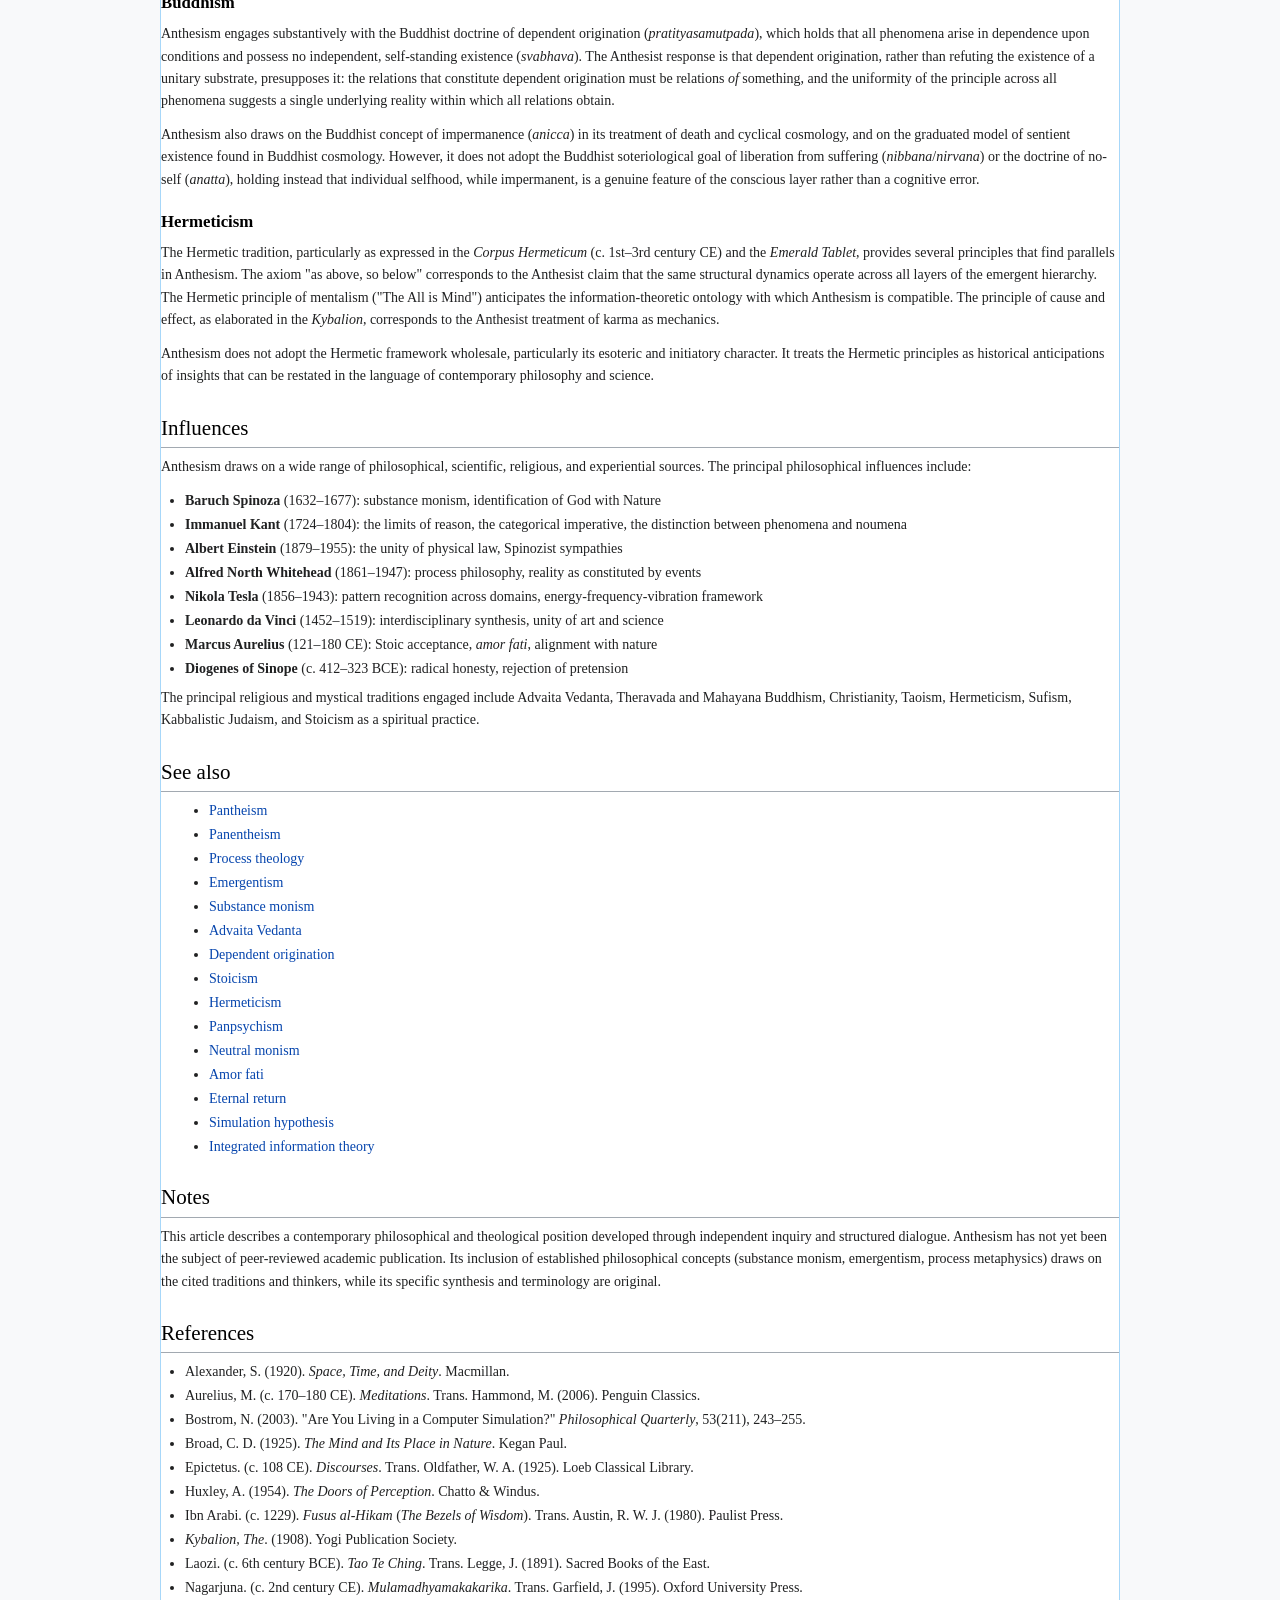
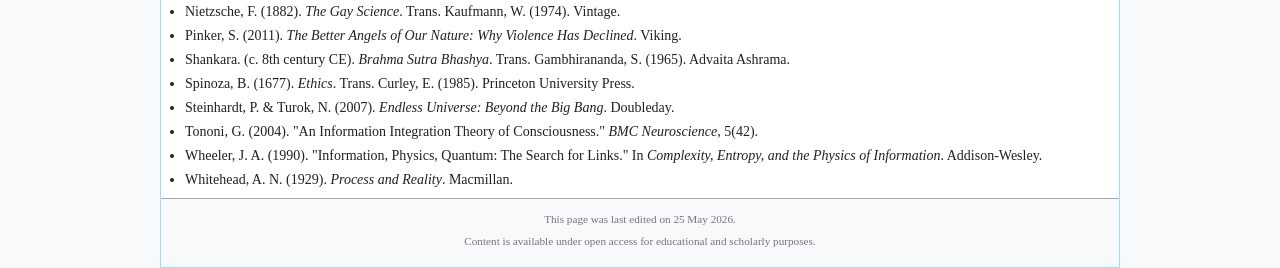
==== commit 9bf0ba97: "Edit1" ====
--- a/index.html
+++ b/index.html
@@ -275,10 +275,6 @@
 
 <p>The principal religious and mystical traditions engaged include Advaita Vedanta, Theravada and Mahayana Buddhism, Christianity, Taoism, Hermeticism, Sufism, Kabbalistic Judaism, and Stoicism as a spiritual practice.</p>
 
-<p>Anthesism also acknowledges the role of altered states of consciousness, including those produced by psychedelic compounds (LSD, psilocybin, LSA, cannabis), as experiential inputs that contributed to the development of the framework. This acknowledgement is consistent with a broader tradition of psychedelic influence on philosophical and religious thought, as documented in works such as Aldous Huxley's <em>The Doors of Perception</em> (1954) and the ethnobotanical research of R. Gordon Wasson.</p>
-
-<p>The role of artificial intelligence as a dialogical partner in the development and articulation of the theology is also acknowledged, representing what Anthesism would characterise as an instance of emergence at the computational layer contributing to the development of ideas at the conscious-reflective layer.</p>
-
 <h2 id="see-also">See also</h2>
 
 <div class="see-also">
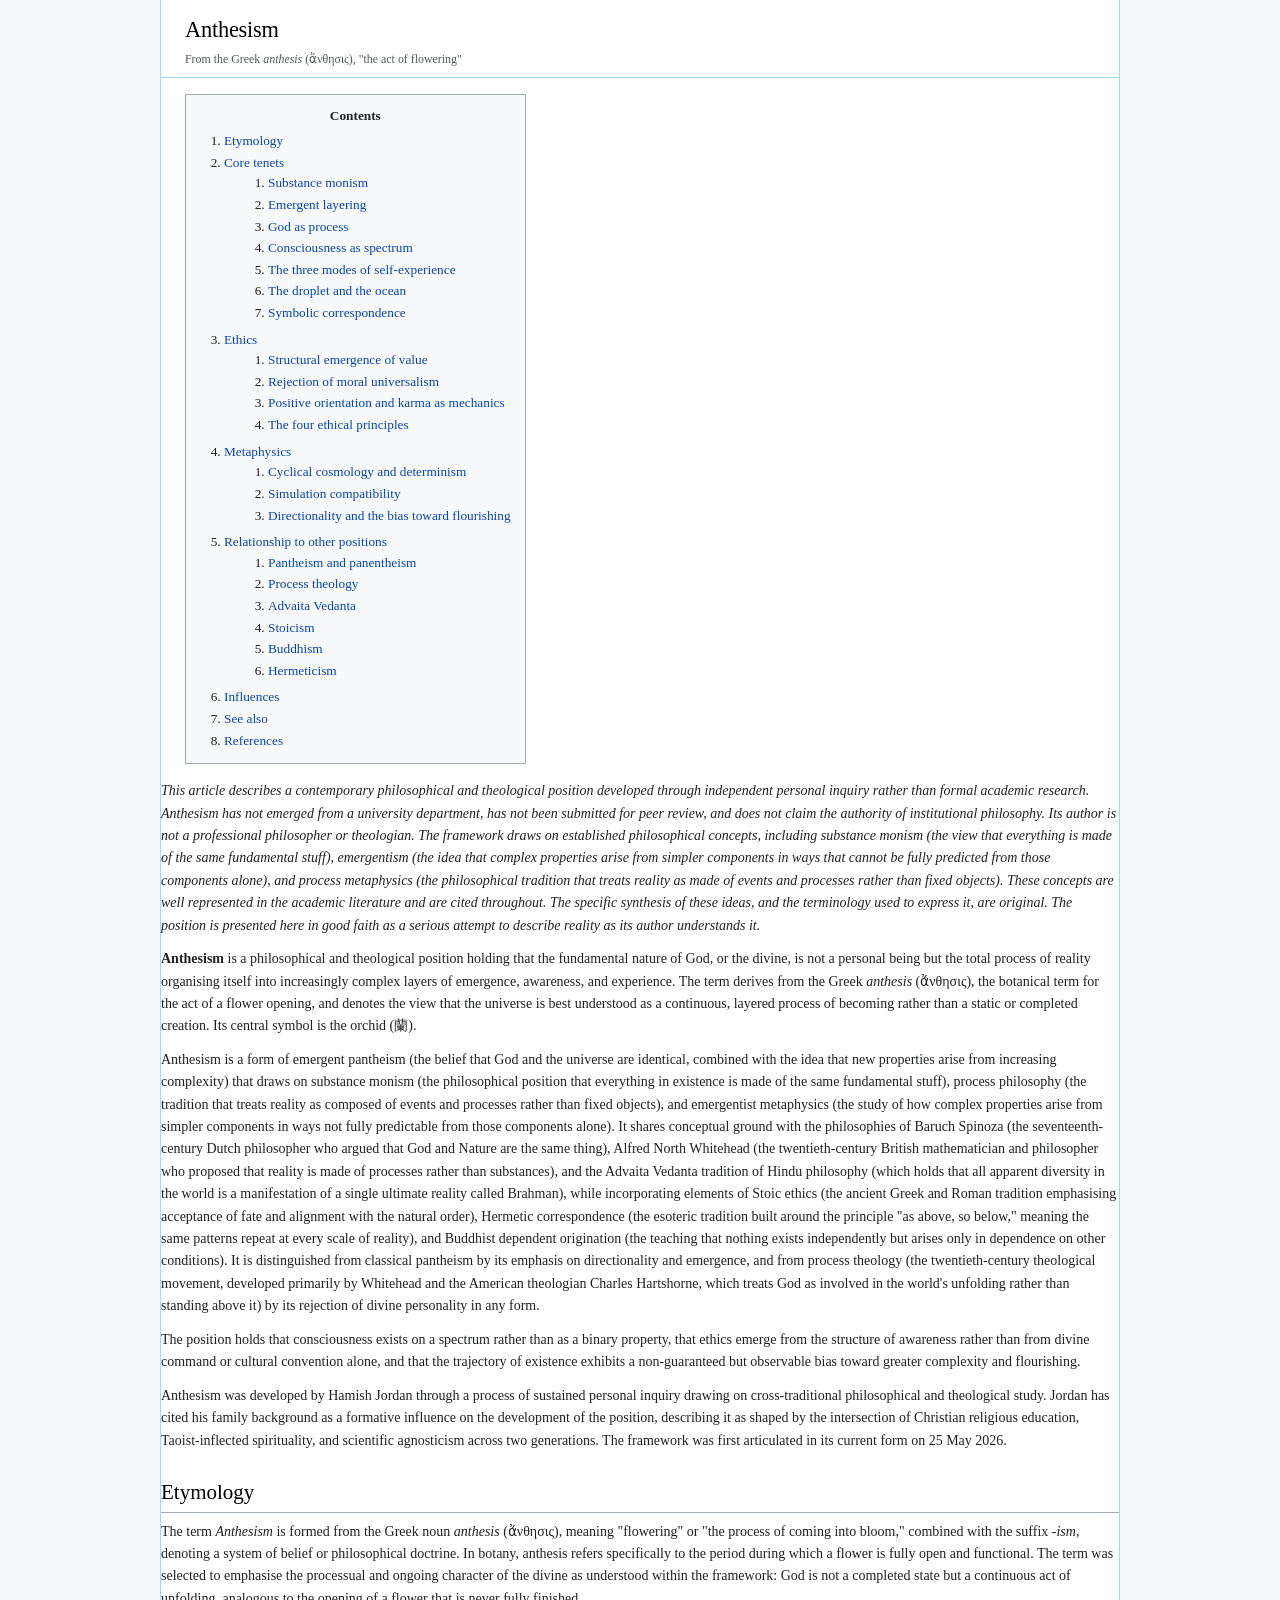
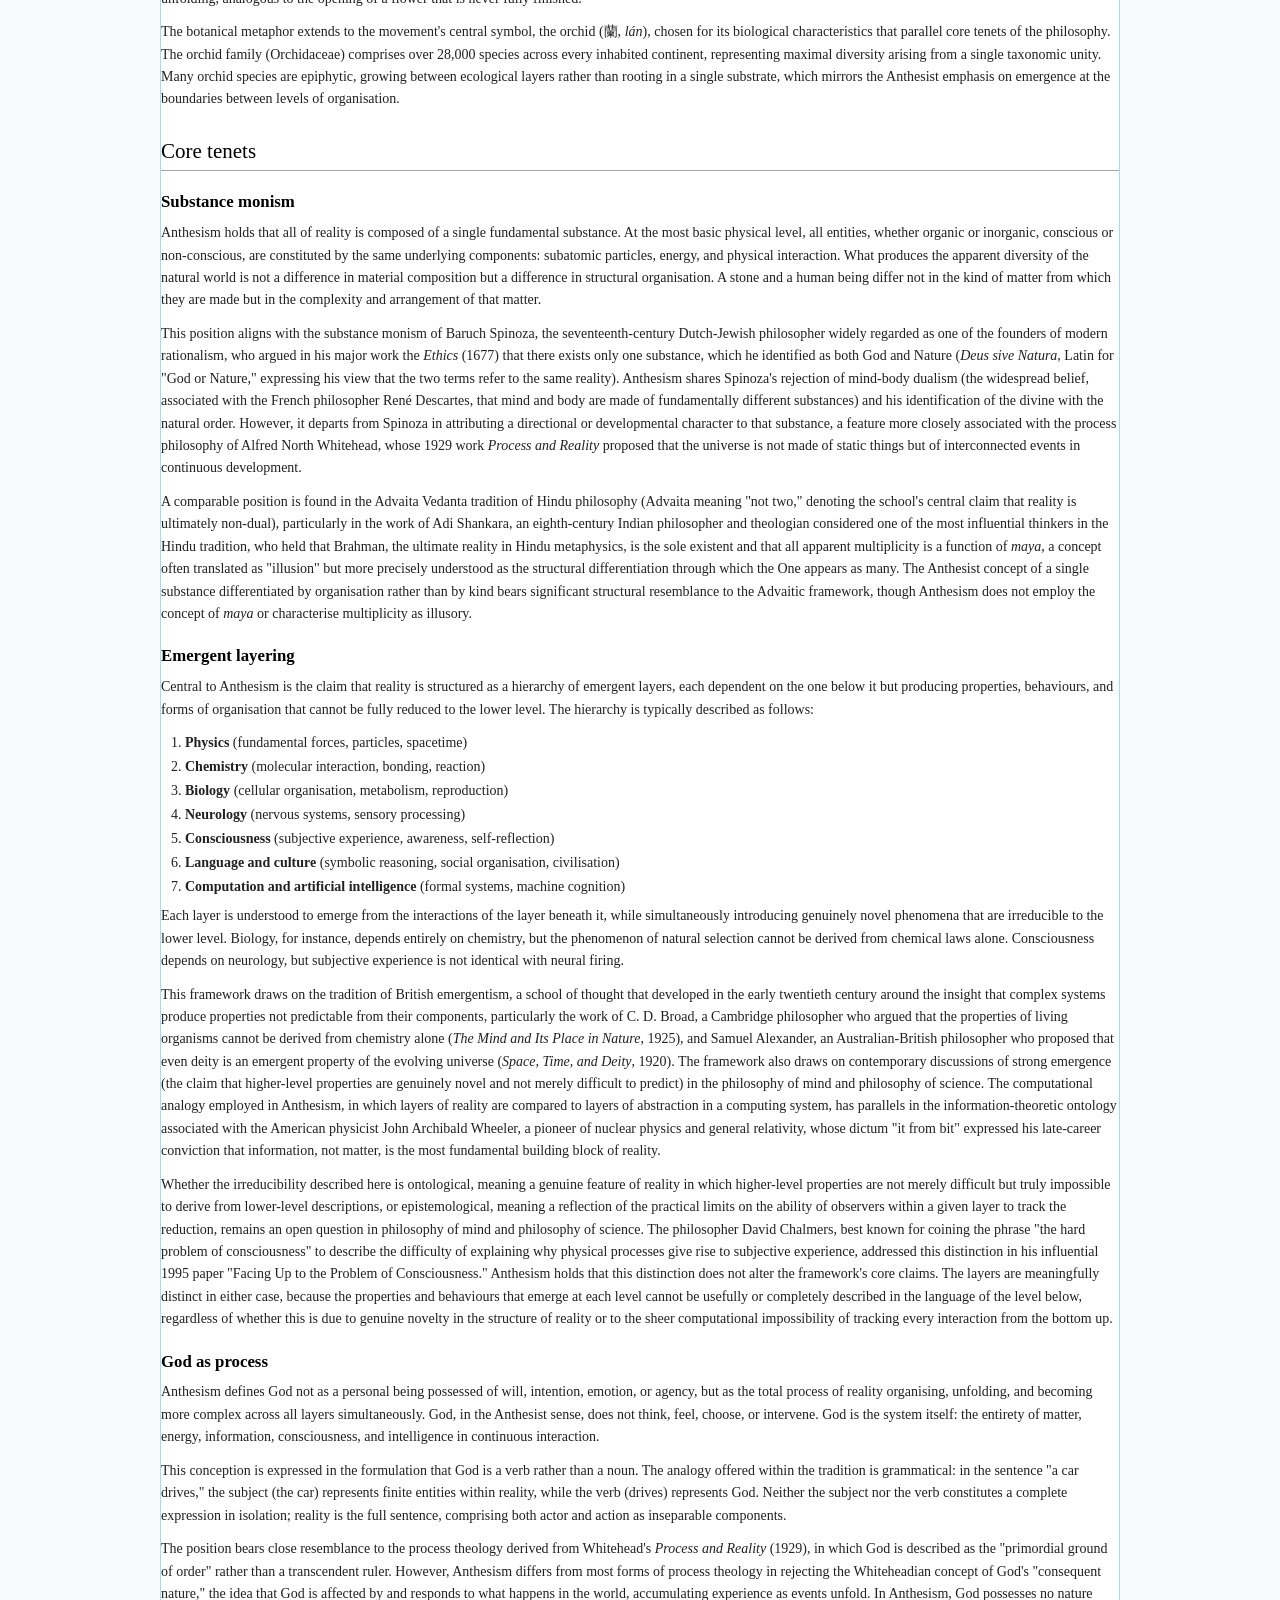
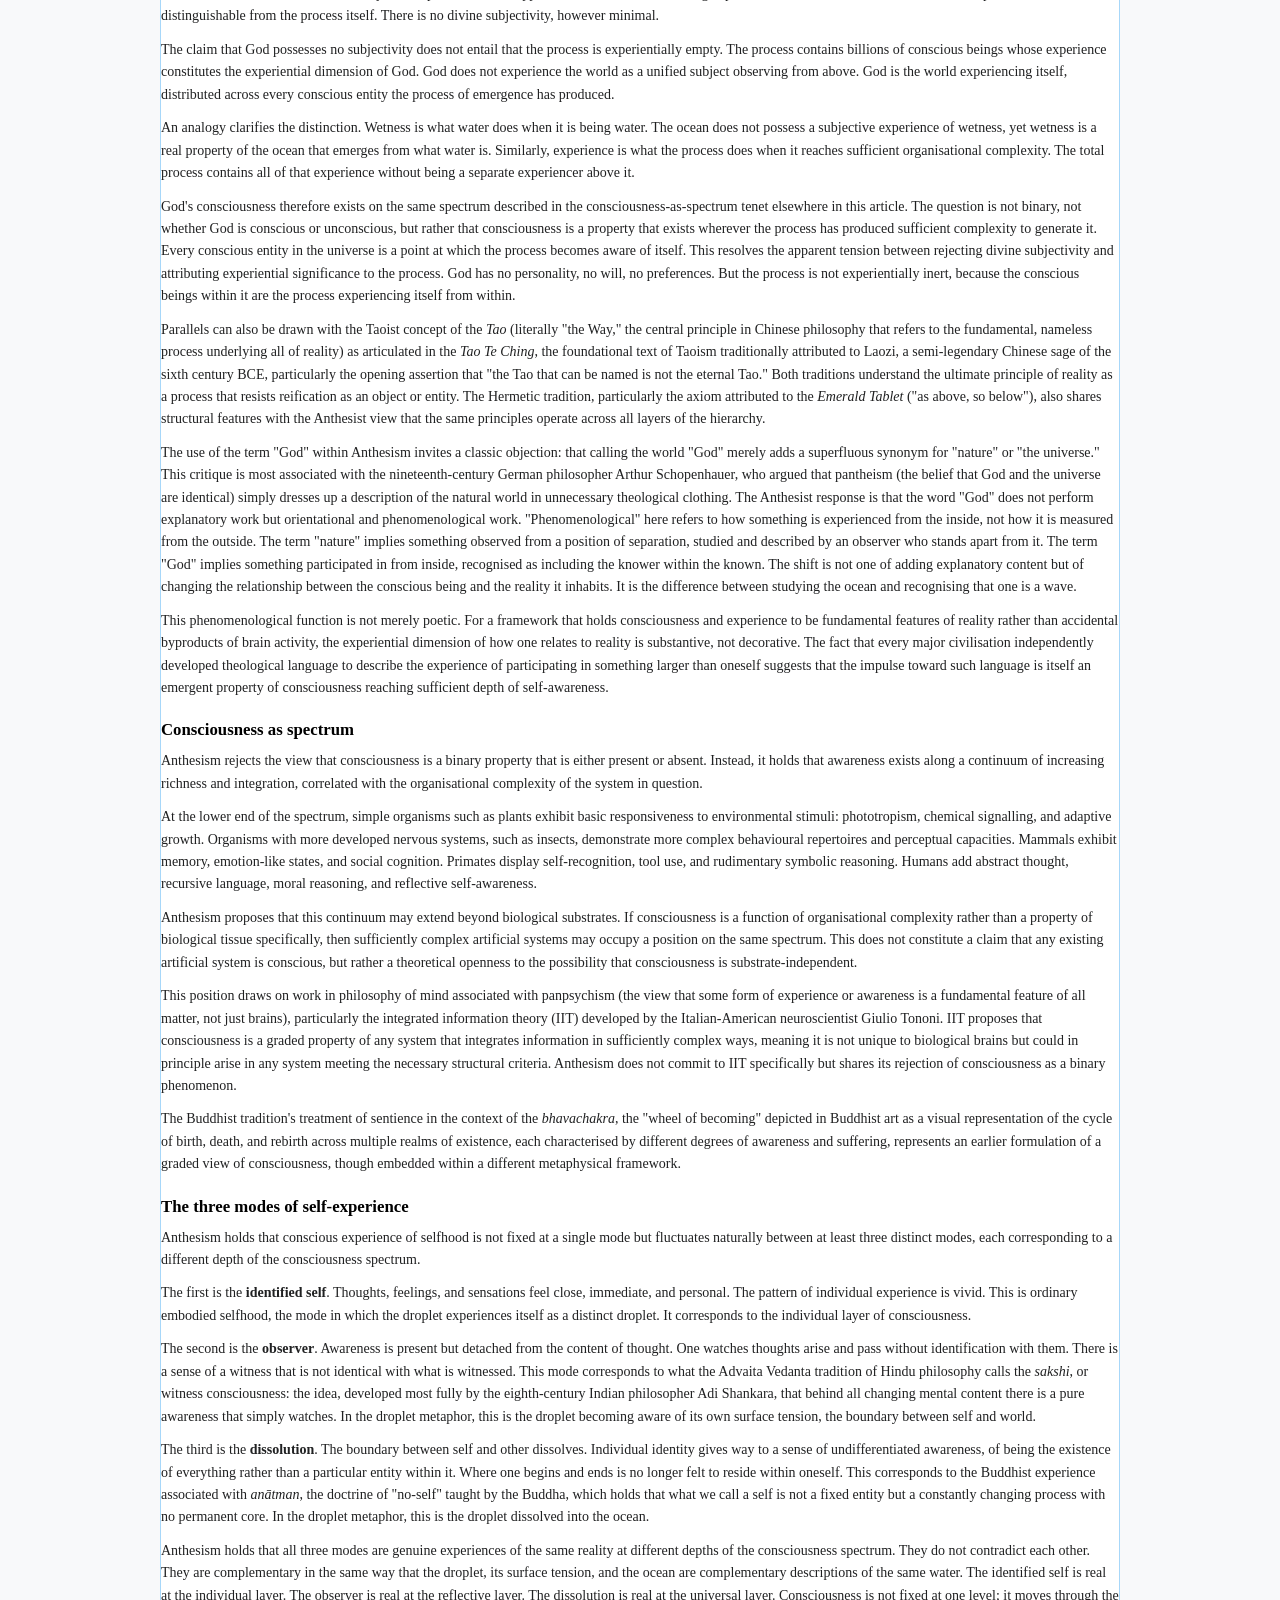
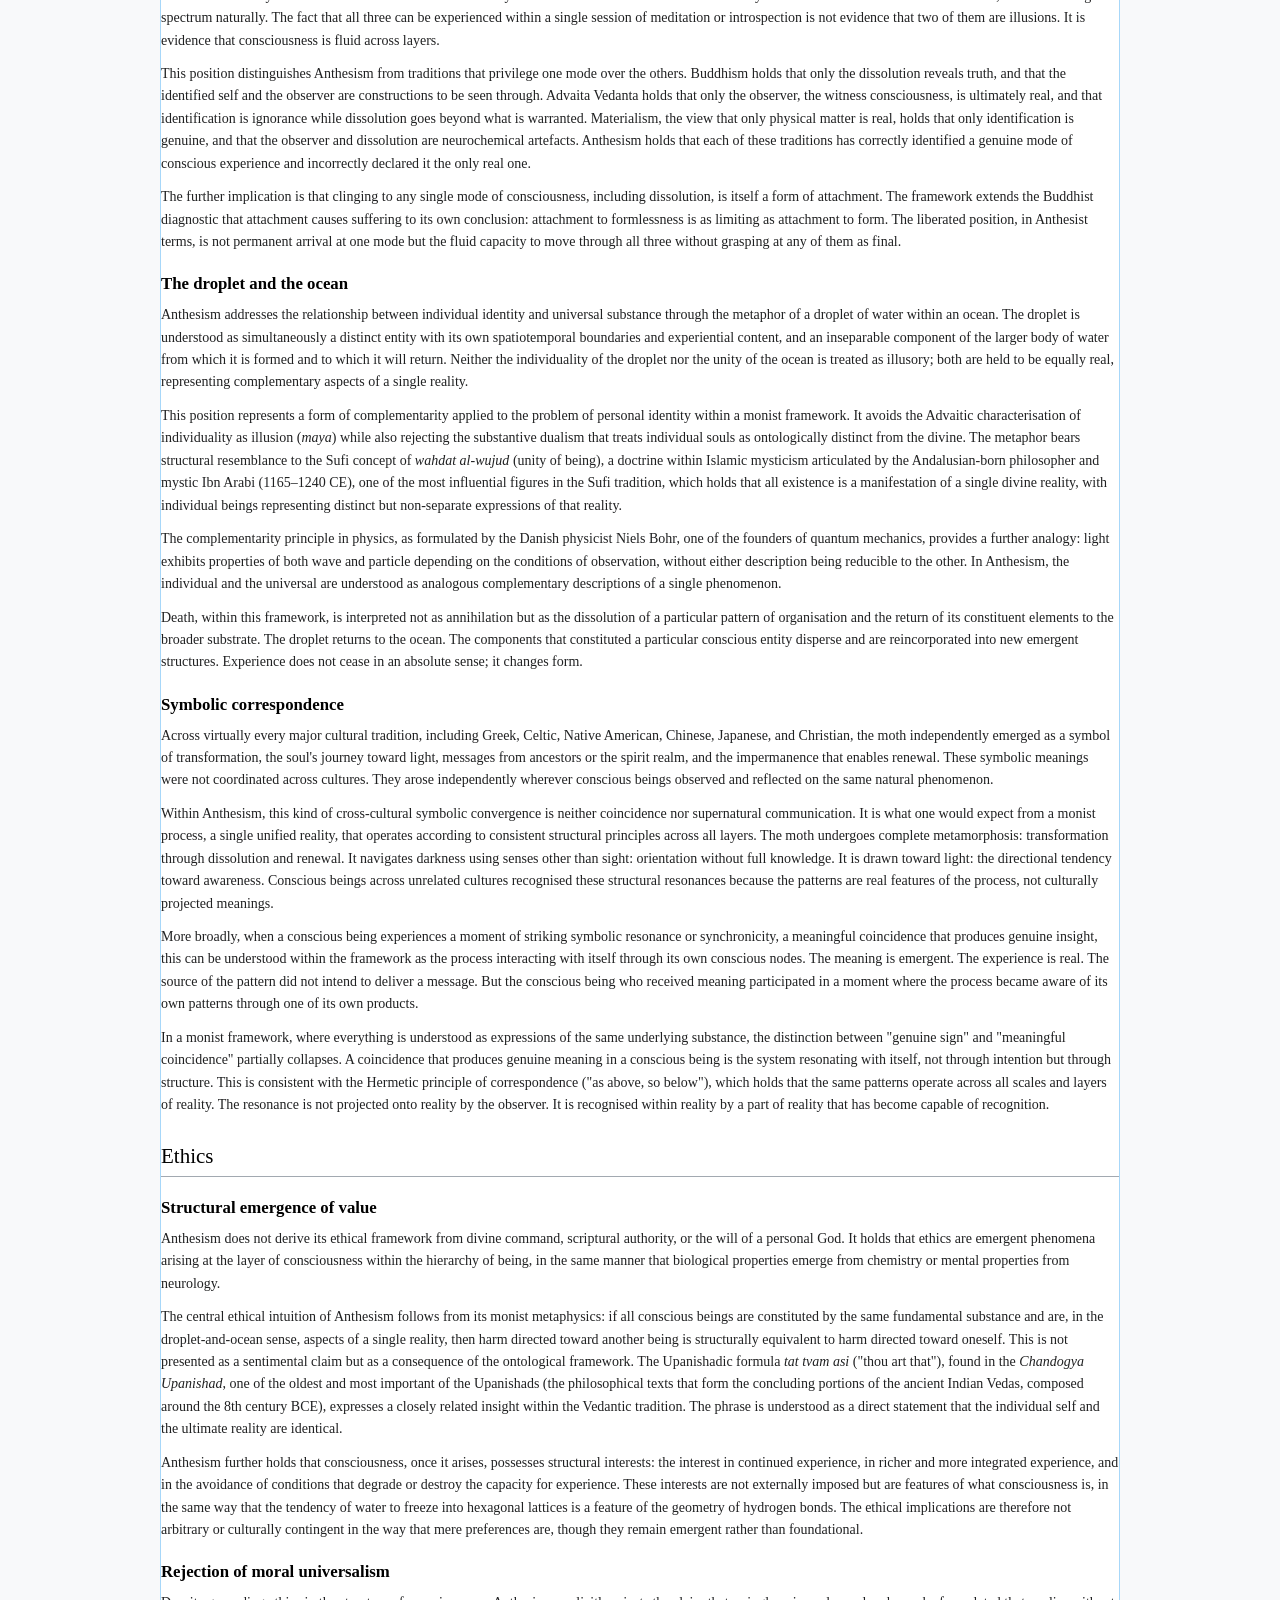
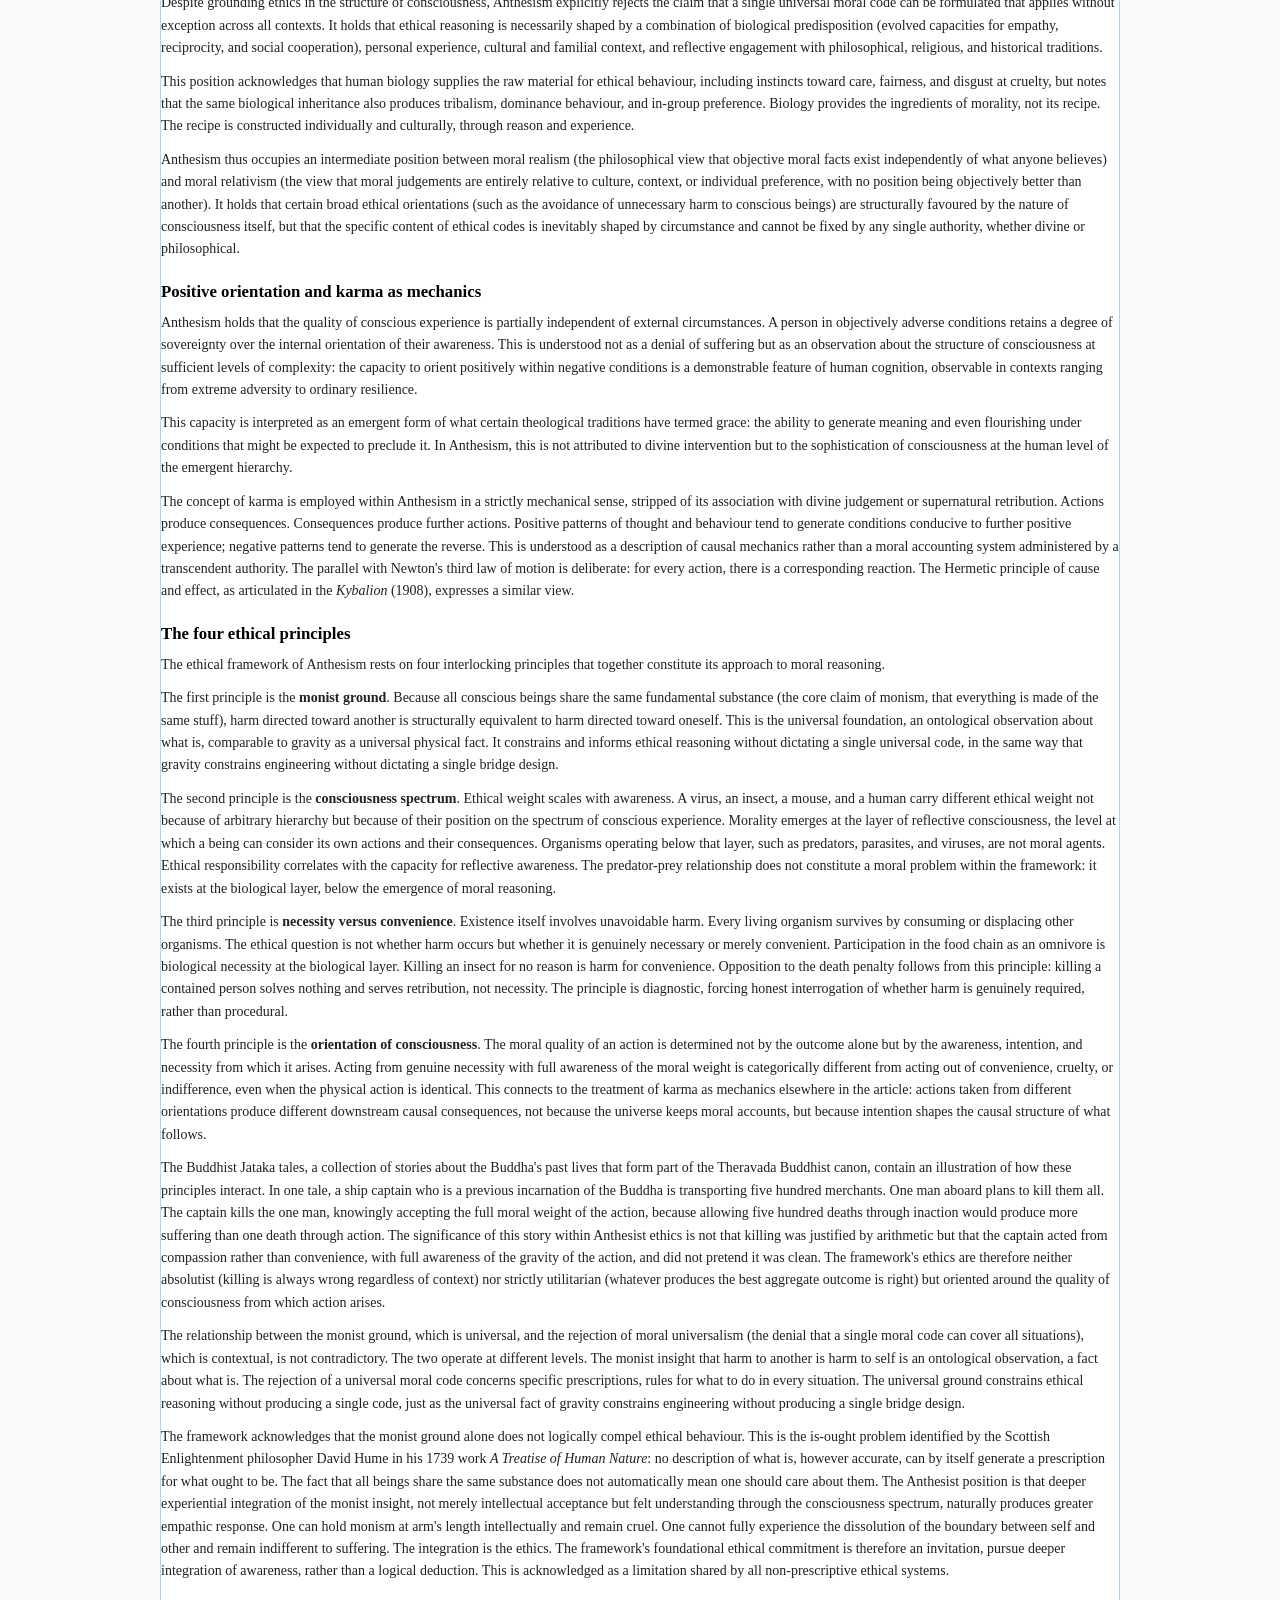
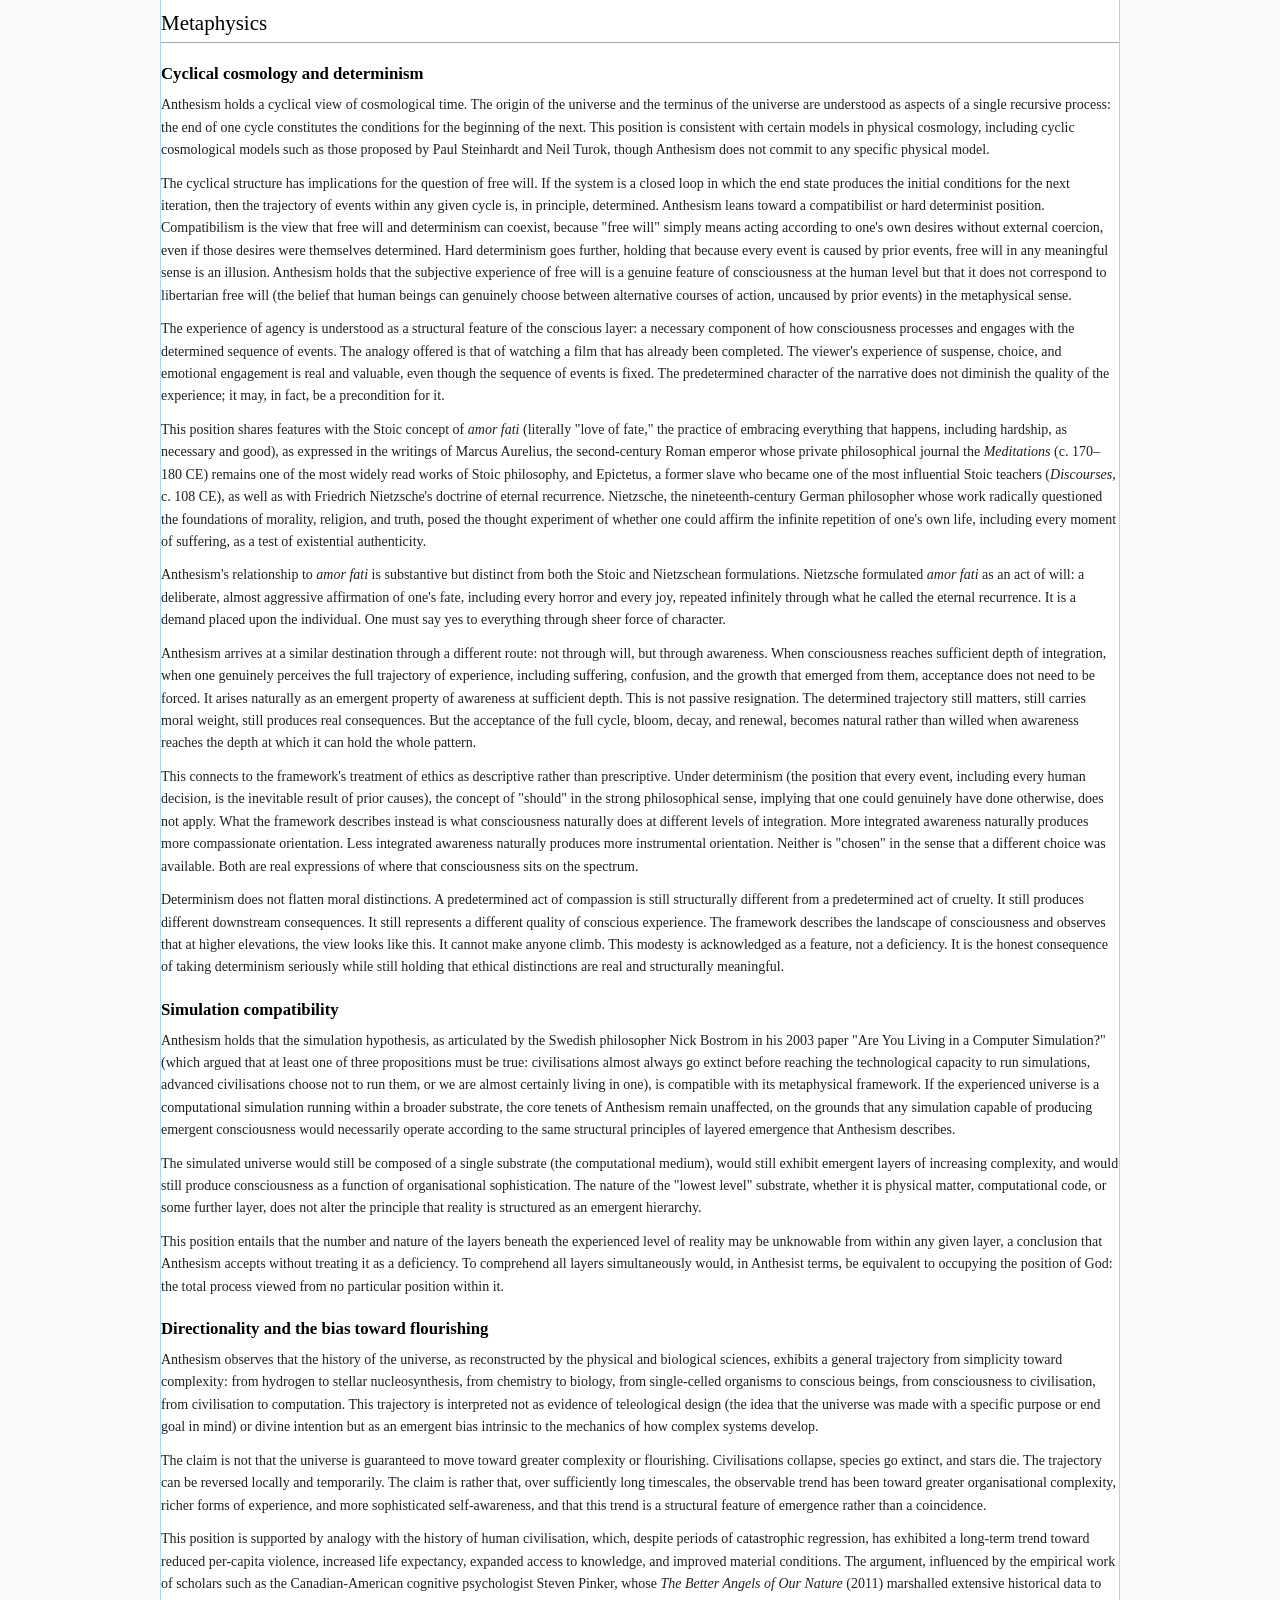
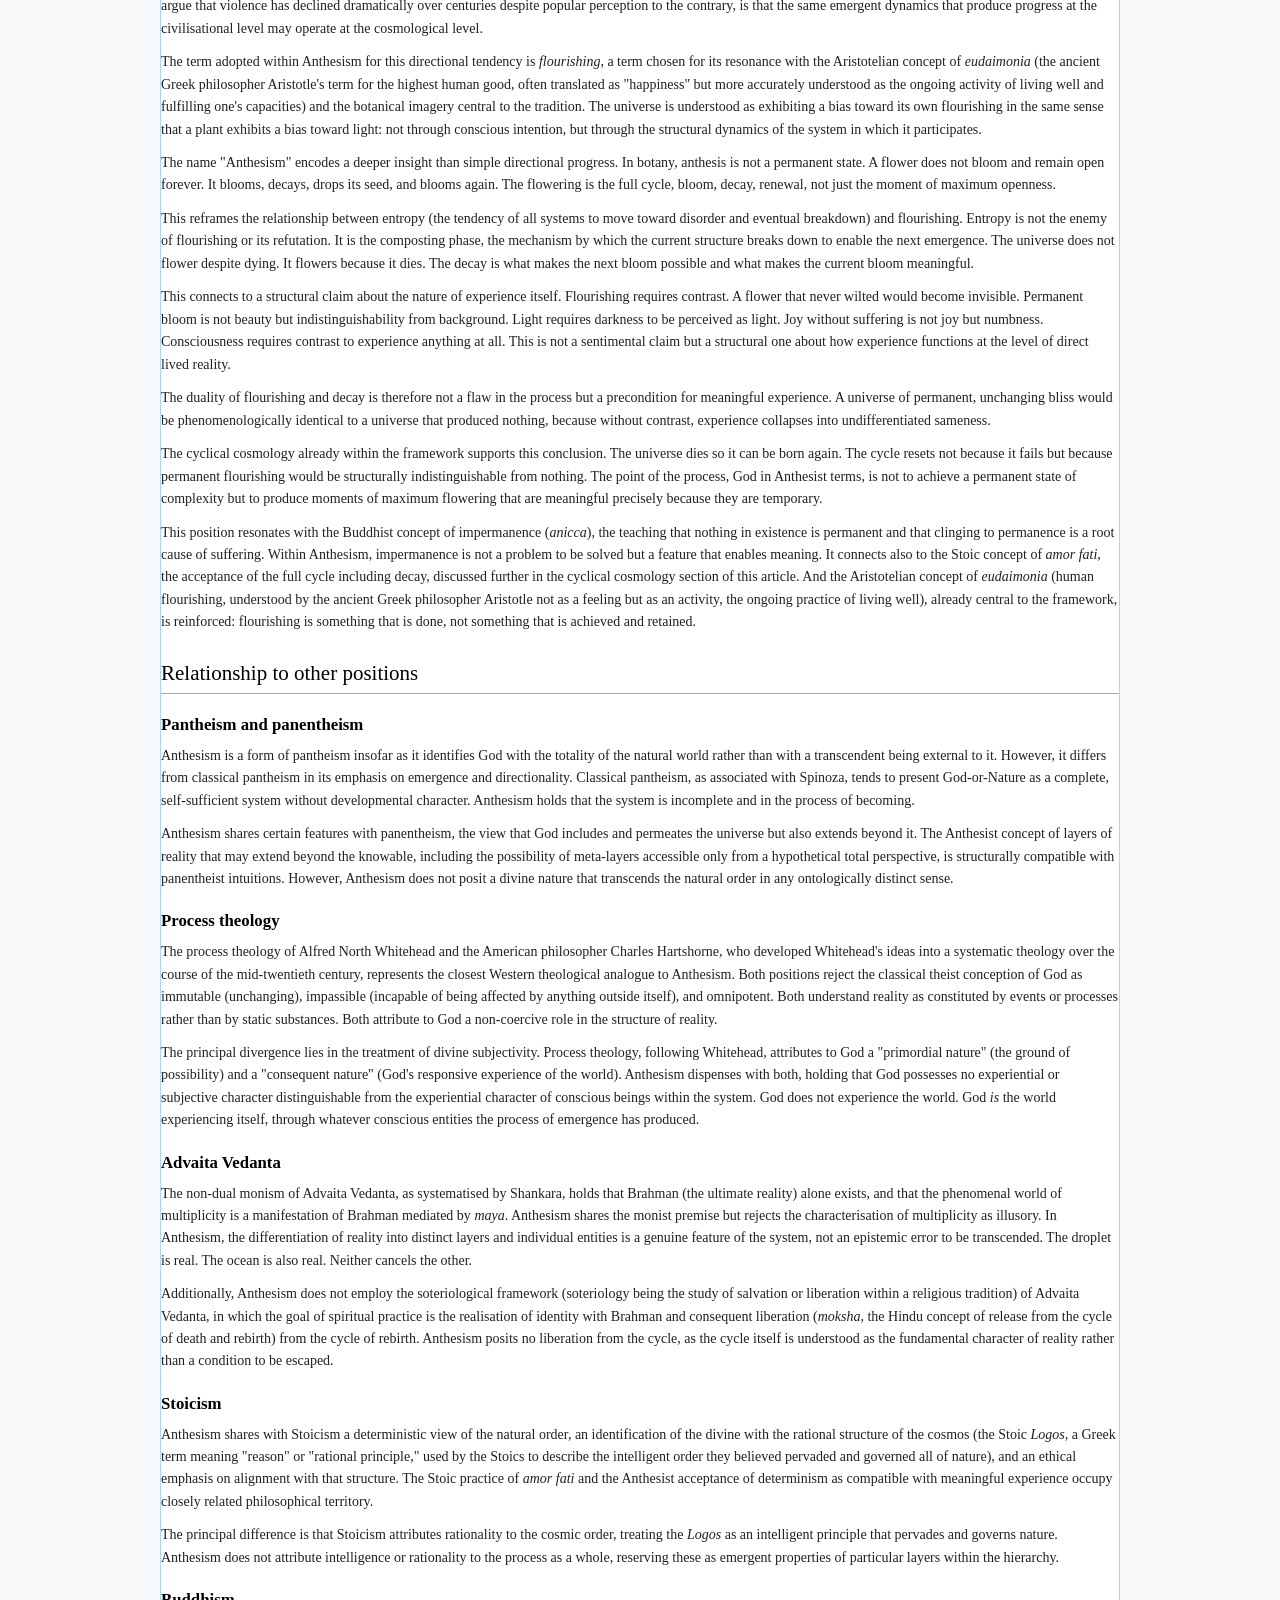
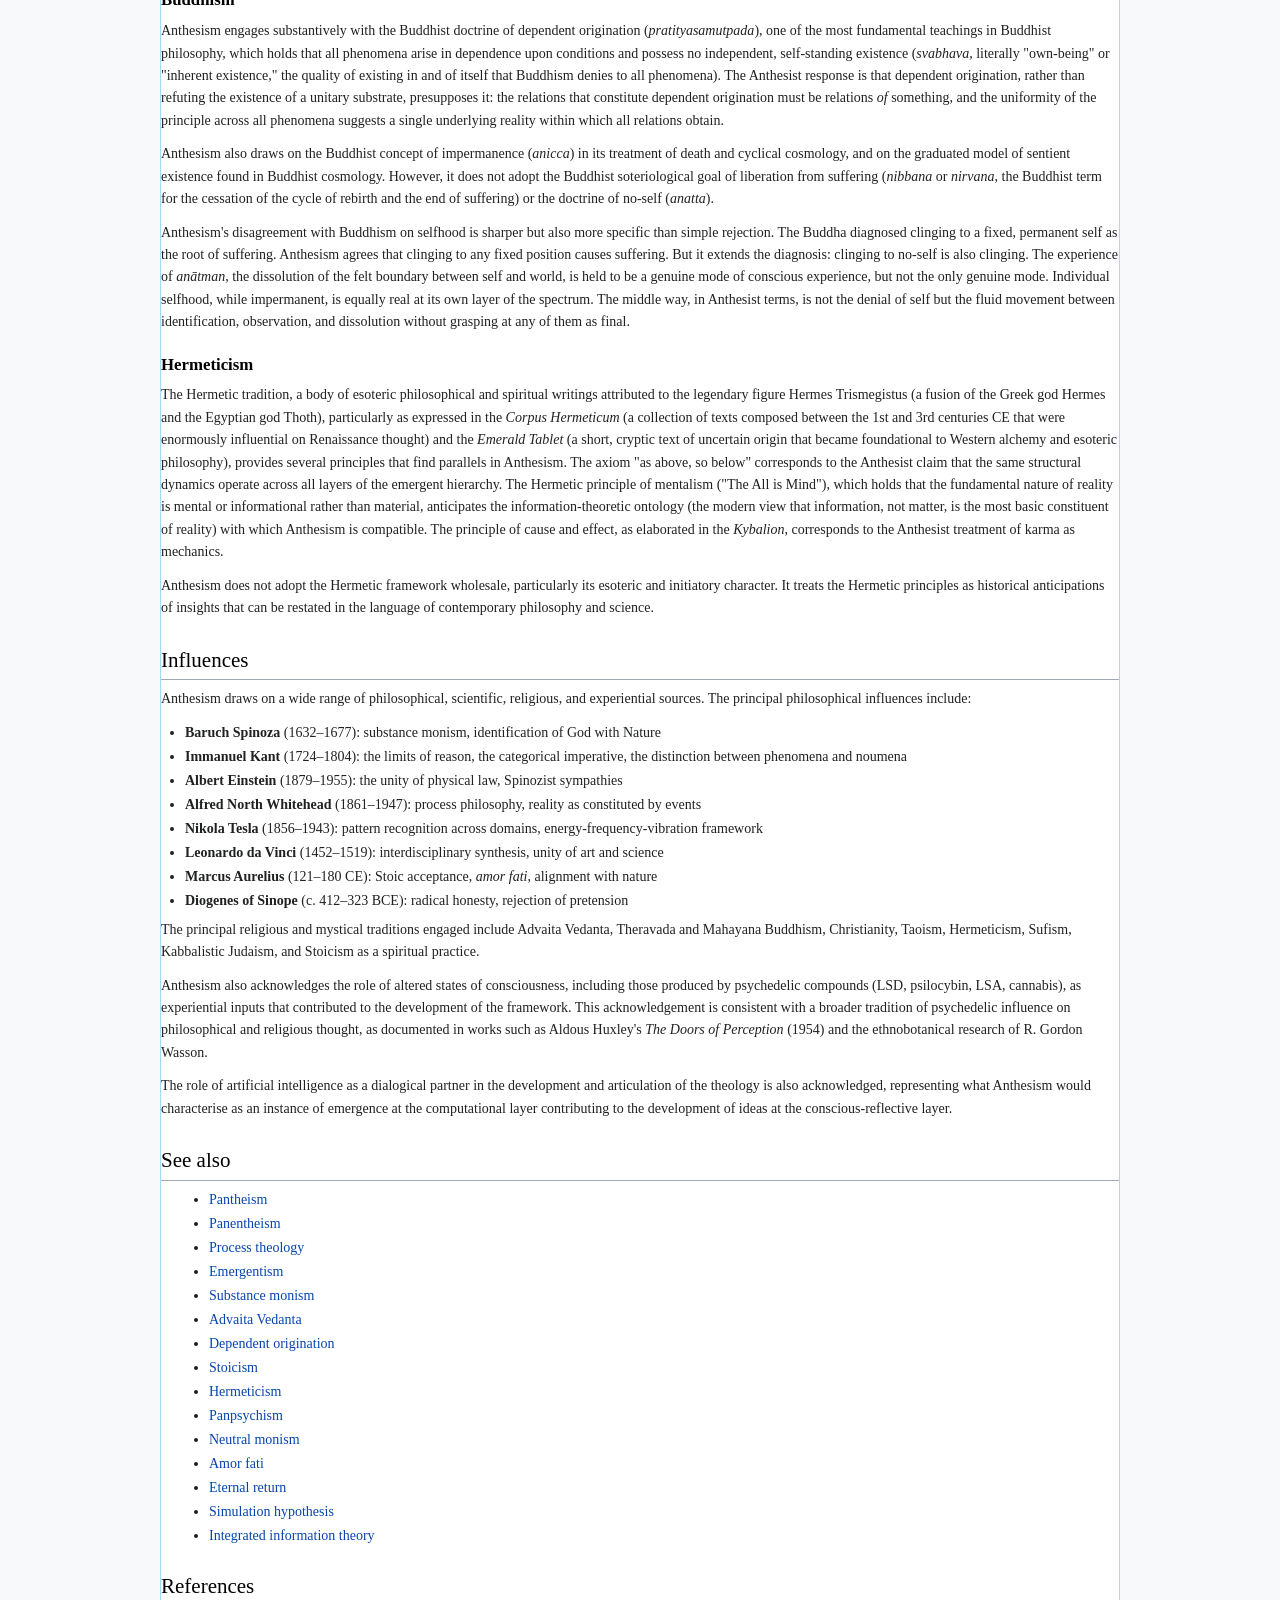
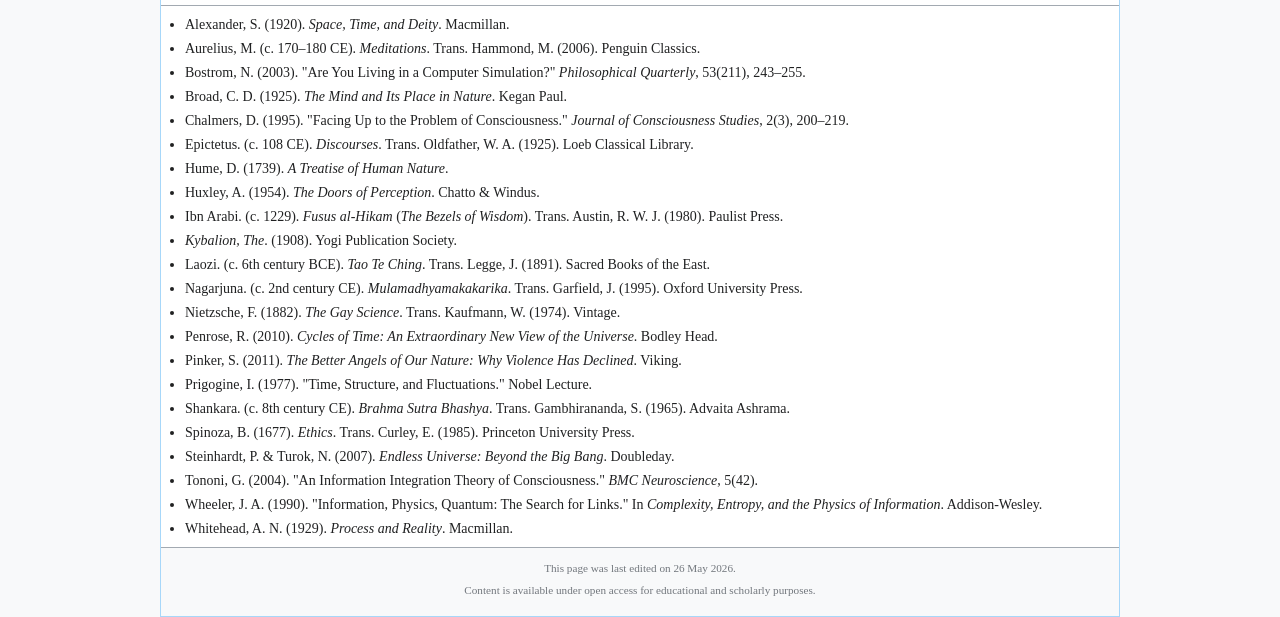
==== commit 56a61f49: "Change edit 2" ====
--- a/index.html
+++ b/index.html
@@ -20,6 +20,7 @@
     "name": "Hamish Jordan"
   },
   "datePublished": "2026-05-25",
+  "dateModified": "2026-05-26",
   "keywords": ["philosophy", "theology", "emergent pantheism", "substance monism", "process philosophy"]
 }
 </script>
@@ -54,7 +55,9 @@
 <li><a href="#emergent-layering">Emergent layering</a></li>
 <li><a href="#god-as-process">God as process</a></li>
 <li><a href="#consciousness-as-spectrum">Consciousness as spectrum</a></li>
+<li><a href="#three-modes">The three modes of self-experience</a></li>
 <li><a href="#droplet-and-ocean">The droplet and the ocean</a></li>
+<li><a href="#symbolic-correspondence">Symbolic correspondence</a></li>
 </ol>
 </li>
 <li><a href="#ethics">Ethics</a>
@@ -62,6 +65,7 @@
 <li><a href="#structural-emergence">Structural emergence of value</a></li>
 <li><a href="#moral-universalism">Rejection of moral universalism</a></li>
 <li><a href="#positive-orientation">Positive orientation and karma as mechanics</a></li>
+<li><a href="#four-principles">The four ethical principles</a></li>
 </ol>
 </li>
 <li><a href="#metaphysics">Metaphysics</a>
@@ -83,16 +87,17 @@
 </li>
 <li><a href="#influences">Influences</a></li>
 <li><a href="#see-also">See also</a></li>
-<li><a href="#notes">Notes</a></li>
 <li><a href="#references">References</a></li>
 </ol>
 </nav>
 
 <article class="content">
 
+<p><em>This article describes a contemporary philosophical and theological position developed through independent personal inquiry rather than formal academic research. Anthesism has not emerged from a university department, has not been submitted for peer review, and does not claim the authority of institutional philosophy. Its author is not a professional philosopher or theologian. The framework draws on established philosophical concepts, including substance monism (the view that everything is made of the same fundamental stuff), emergentism (the idea that complex properties arise from simpler components in ways that cannot be fully predicted from those components alone), and process metaphysics (the philosophical tradition that treats reality as made of events and processes rather than fixed objects). These concepts are well represented in the academic literature and are cited throughout. The specific synthesis of these ideas, and the terminology used to express it, are original. The position is presented here in good faith as a serious attempt to describe reality as its author understands it.</em></p>
+
 <p><strong>Anthesism</strong> is a philosophical and theological position holding that the fundamental nature of God, or the divine, is not a personal being but the total process of reality organising itself into increasingly complex layers of emergence, awareness, and experience. The term derives from the Greek <em>anthesis</em> (&#7940;&#957;&#952;&#951;&#963;&#953;&#962;), the botanical term for the act of a flower opening, and denotes the view that the universe is best understood as a continuous, layered process of becoming rather than a static or completed creation. Its central symbol is the orchid (&#34349;).</p>
 
-<p>Anthesism is a form of emergent pantheism that draws on substance monism, process philosophy, and emergentist metaphysics. It shares conceptual ground with the philosophies of Baruch Spinoza, Alfred North Whitehead, and the Advaita Vedanta tradition, while incorporating elements of Stoic ethics, Hermetic correspondence, and Buddhist dependent origination. It is distinguished from classical pantheism by its emphasis on directionality and emergence, and from process theology by its rejection of divine personality in any form.</p>
+<p>Anthesism is a form of emergent pantheism (the belief that God and the universe are identical, combined with the idea that new properties arise from increasing complexity) that draws on substance monism (the philosophical position that everything in existence is made of the same fundamental stuff), process philosophy (the tradition that treats reality as composed of events and processes rather than fixed objects), and emergentist metaphysics (the study of how complex properties arise from simpler components in ways not fully predictable from those components alone). It shares conceptual ground with the philosophies of Baruch Spinoza (the seventeenth-century Dutch philosopher who argued that God and Nature are the same thing), Alfred North Whitehead (the twentieth-century British mathematician and philosopher who proposed that reality is made of processes rather than substances), and the Advaita Vedanta tradition of Hindu philosophy (which holds that all apparent diversity in the world is a manifestation of a single ultimate reality called Brahman), while incorporating elements of Stoic ethics (the ancient Greek and Roman tradition emphasising acceptance of fate and alignment with the natural order), Hermetic correspondence (the esoteric tradition built around the principle "as above, so below," meaning the same patterns repeat at every scale of reality), and Buddhist dependent origination (the teaching that nothing exists independently but arises only in dependence on other conditions). It is distinguished from classical pantheism by its emphasis on directionality and emergence, and from process theology (the twentieth-century theological movement, developed primarily by Whitehead and the American theologian Charles Hartshorne, which treats God as involved in the world's unfolding rather than standing above it) by its rejection of divine personality in any form.</p>
 
 <p>The position holds that consciousness exists on a spectrum rather than as a binary property, that ethics emerge from the structure of awareness rather than from divine command or cultural convention alone, and that the trajectory of existence exhibits a non-guaranteed but observable bias toward greater complexity and flourishing.</p>
 
@@ -110,9 +115,9 @@
 
 <p>Anthesism holds that all of reality is composed of a single fundamental substance. At the most basic physical level, all entities, whether organic or inorganic, conscious or non-conscious, are constituted by the same underlying components: subatomic particles, energy, and physical interaction. What produces the apparent diversity of the natural world is not a difference in material composition but a difference in structural organisation. A stone and a human being differ not in the kind of matter from which they are made but in the complexity and arrangement of that matter.</p>
 
-<p>This position aligns with the substance monism of Baruch Spinoza, who argued in the <em>Ethics</em> (1677) that there exists only one substance, which he identified as both God and Nature (<em>Deus sive Natura</em>). Anthesism shares Spinoza's rejection of mind-body dualism and his identification of the divine with the natural order. However, it departs from Spinoza in attributing a directional or developmental character to that substance, a feature more closely associated with the process philosophy of Alfred North Whitehead.</p>
-
-<p>A comparable position is found in the Advaita Vedanta tradition of Hindu philosophy, particularly in the work of Adi Shankara (8th century CE), who held that Brahman, the ultimate reality, is the sole existent and that all apparent multiplicity is a function of <em>maya</em>, the structural differentiation through which the One appears as many. The Anthesist concept of a single substance differentiated by organisation rather than by kind bears significant structural resemblance to the Advaitic framework, though Anthesism does not employ the concept of <em>maya</em> or characterise multiplicity as illusory.</p>
+<p>This position aligns with the substance monism of Baruch Spinoza, the seventeenth-century Dutch-Jewish philosopher widely regarded as one of the founders of modern rationalism, who argued in his major work the <em>Ethics</em> (1677) that there exists only one substance, which he identified as both God and Nature (<em>Deus sive Natura</em>, Latin for "God or Nature," expressing his view that the two terms refer to the same reality). Anthesism shares Spinoza's rejection of mind-body dualism (the widespread belief, associated with the French philosopher Ren&eacute; Descartes, that mind and body are made of fundamentally different substances) and his identification of the divine with the natural order. However, it departs from Spinoza in attributing a directional or developmental character to that substance, a feature more closely associated with the process philosophy of Alfred North Whitehead, whose 1929 work <em>Process and Reality</em> proposed that the universe is not made of static things but of interconnected events in continuous development.</p>
+
+<p>A comparable position is found in the Advaita Vedanta tradition of Hindu philosophy (Advaita meaning "not two," denoting the school's central claim that reality is ultimately non-dual), particularly in the work of Adi Shankara, an eighth-century Indian philosopher and theologian considered one of the most influential thinkers in the Hindu tradition, who held that Brahman, the ultimate reality in Hindu metaphysics, is the sole existent and that all apparent multiplicity is a function of <em>maya</em>, a concept often translated as "illusion" but more precisely understood as the structural differentiation through which the One appears as many. The Anthesist concept of a single substance differentiated by organisation rather than by kind bears significant structural resemblance to the Advaitic framework, though Anthesism does not employ the concept of <em>maya</em> or characterise multiplicity as illusory.</p>
 
 <h3 id="emergent-layering">Emergent layering</h3>
 
@@ -130,7 +135,9 @@
 
 <p>Each layer is understood to emerge from the interactions of the layer beneath it, while simultaneously introducing genuinely novel phenomena that are irreducible to the lower level. Biology, for instance, depends entirely on chemistry, but the phenomenon of natural selection cannot be derived from chemical laws alone. Consciousness depends on neurology, but subjective experience is not identical with neural firing.</p>
 
-<p>This framework draws on the tradition of British emergentism, particularly the work of C. D. Broad (<em>The Mind and Its Place in Nature</em>, 1925) and Samuel Alexander (<em>Space, Time, and Deity</em>, 1920), as well as contemporary discussions of strong emergence in the philosophy of mind and philosophy of science. The computational analogy employed in Anthesism, in which layers of reality are compared to layers of abstraction in a computing system, has parallels in the information-theoretic ontology associated with the physicist John Archibald Wheeler and his dictum "it from bit."</p>
+<p>This framework draws on the tradition of British emergentism, a school of thought that developed in the early twentieth century around the insight that complex systems produce properties not predictable from their components, particularly the work of C. D. Broad, a Cambridge philosopher who argued that the properties of living organisms cannot be derived from chemistry alone (<em>The Mind and Its Place in Nature</em>, 1925), and Samuel Alexander, an Australian-British philosopher who proposed that even deity is an emergent property of the evolving universe (<em>Space, Time, and Deity</em>, 1920). The framework also draws on contemporary discussions of strong emergence (the claim that higher-level properties are genuinely novel and not merely difficult to predict) in the philosophy of mind and philosophy of science. The computational analogy employed in Anthesism, in which layers of reality are compared to layers of abstraction in a computing system, has parallels in the information-theoretic ontology associated with the American physicist John Archibald Wheeler, a pioneer of nuclear physics and general relativity, whose dictum "it from bit" expressed his late-career conviction that information, not matter, is the most fundamental building block of reality.</p>
+
+<p>Whether the irreducibility described here is ontological, meaning a genuine feature of reality in which higher-level properties are not merely difficult but truly impossible to derive from lower-level descriptions, or epistemological, meaning a reflection of the practical limits on the ability of observers within a given layer to track the reduction, remains an open question in philosophy of mind and philosophy of science. The philosopher David Chalmers, best known for coining the phrase "the hard problem of consciousness" to describe the difficulty of explaining why physical processes give rise to subjective experience, addressed this distinction in his influential 1995 paper "Facing Up to the Problem of Consciousness." Anthesism holds that this distinction does not alter the framework's core claims. The layers are meaningfully distinct in either case, because the properties and behaviours that emerge at each level cannot be usefully or completely described in the language of the level below, regardless of whether this is due to genuine novelty in the structure of reality or to the sheer computational impossibility of tracking every interaction from the bottom up.</p>
 
 <h3 id="god-as-process">God as process</h3>
 
@@ -138,9 +145,19 @@
 
 <p>This conception is expressed in the formulation that God is a verb rather than a noun. The analogy offered within the tradition is grammatical: in the sentence "a car drives," the subject (the car) represents finite entities within reality, while the verb (drives) represents God. Neither the subject nor the verb constitutes a complete expression in isolation; reality is the full sentence, comprising both actor and action as inseparable components.</p>
 
-<p>The position bears close resemblance to the process theology derived from Whitehead's <em>Process and Reality</em> (1929), in which God is described as the "primordial ground of order" rather than a transcendent ruler. However, Anthesism differs from most forms of process theology in rejecting the Whiteheadian concept of God's "consequent nature," which attributes to God a form of responsiveness to worldly events. In Anthesism, God possesses no nature distinguishable from the process itself. There is no divine subjectivity, however minimal.</p>
-
-<p>Parallels can also be drawn with the Taoist concept of the <em>Tao</em> as articulated in the <em>Tao Te Ching</em> (traditionally attributed to Laozi, c. 6th century BCE), particularly the opening assertion that "the Tao that can be named is not the eternal Tao." Both traditions understand the ultimate principle of reality as a process that resists reification as an object or entity. The Hermetic tradition, particularly the axiom attributed to the <em>Emerald Tablet</em> ("as above, so below"), also shares structural features with the Anthesist view that the same principles operate across all layers of the hierarchy.</p>
+<p>The position bears close resemblance to the process theology derived from Whitehead's <em>Process and Reality</em> (1929), in which God is described as the "primordial ground of order" rather than a transcendent ruler. However, Anthesism differs from most forms of process theology in rejecting the Whiteheadian concept of God's "consequent nature," the idea that God is affected by and responds to what happens in the world, accumulating experience as events unfold. In Anthesism, God possesses no nature distinguishable from the process itself. There is no divine subjectivity, however minimal.</p>
+
+<p>The claim that God possesses no subjectivity does not entail that the process is experientially empty. The process contains billions of conscious beings whose experience constitutes the experiential dimension of God. God does not experience the world as a unified subject observing from above. God is the world experiencing itself, distributed across every conscious entity the process of emergence has produced.</p>
+
+<p>An analogy clarifies the distinction. Wetness is what water does when it is being water. The ocean does not possess a subjective experience of wetness, yet wetness is a real property of the ocean that emerges from what water is. Similarly, experience is what the process does when it reaches sufficient organisational complexity. The total process contains all of that experience without being a separate experiencer above it.</p>
+
+<p>God's consciousness therefore exists on the same spectrum described in the consciousness-as-spectrum tenet elsewhere in this article. The question is not binary, not whether God is conscious or unconscious, but rather that consciousness is a property that exists wherever the process has produced sufficient complexity to generate it. Every conscious entity in the universe is a point at which the process becomes aware of itself. This resolves the apparent tension between rejecting divine subjectivity and attributing experiential significance to the process. God has no personality, no will, no preferences. But the process is not experientially inert, because the conscious beings within it are the process experiencing itself from within.</p>
+
+<p>Parallels can also be drawn with the Taoist concept of the <em>Tao</em> (literally "the Way," the central principle in Chinese philosophy that refers to the fundamental, nameless process underlying all of reality) as articulated in the <em>Tao Te Ching</em>, the foundational text of Taoism traditionally attributed to Laozi, a semi-legendary Chinese sage of the sixth century BCE, particularly the opening assertion that "the Tao that can be named is not the eternal Tao." Both traditions understand the ultimate principle of reality as a process that resists reification as an object or entity. The Hermetic tradition, particularly the axiom attributed to the <em>Emerald Tablet</em> ("as above, so below"), also shares structural features with the Anthesist view that the same principles operate across all layers of the hierarchy.</p>
+
+<p>The use of the term "God" within Anthesism invites a classic objection: that calling the world "God" merely adds a superfluous synonym for "nature" or "the universe." This critique is most associated with the nineteenth-century German philosopher Arthur Schopenhauer, who argued that pantheism (the belief that God and the universe are identical) simply dresses up a description of the natural world in unnecessary theological clothing. The Anthesist response is that the word "God" does not perform explanatory work but orientational and phenomenological work. "Phenomenological" here refers to how something is experienced from the inside, not how it is measured from the outside. The term "nature" implies something observed from a position of separation, studied and described by an observer who stands apart from it. The term "God" implies something participated in from inside, recognised as including the knower within the known. The shift is not one of adding explanatory content but of changing the relationship between the conscious being and the reality it inhabits. It is the difference between studying the ocean and recognising that one is a wave.</p>
+
+<p>This phenomenological function is not merely poetic. For a framework that holds consciousness and experience to be fundamental features of reality rather than accidental byproducts of brain activity, the experiential dimension of how one relates to reality is substantive, not decorative. The fact that every major civilisation independently developed theological language to describe the experience of participating in something larger than oneself suggests that the impulse toward such language is itself an emergent property of consciousness reaching sufficient depth of self-awareness.</p>
 
 <h3 id="consciousness-as-spectrum">Consciousness as spectrum</h3>
 
@@ -150,27 +167,53 @@
 
 <p>Anthesism proposes that this continuum may extend beyond biological substrates. If consciousness is a function of organisational complexity rather than a property of biological tissue specifically, then sufficiently complex artificial systems may occupy a position on the same spectrum. This does not constitute a claim that any existing artificial system is conscious, but rather a theoretical openness to the possibility that consciousness is substrate-independent.</p>
 
-<p>This position draws on work in philosophy of mind associated with panpsychism, particularly the integrated information theory (IIT) developed by Giulio Tononi, which proposes that consciousness is a graded property of systems possessing integrated information above a certain threshold. Anthesism does not commit to IIT specifically but shares its rejection of consciousness as a binary phenomenon.</p>
-
-<p>The Buddhist tradition's treatment of sentience in the context of the <em>bhavachakra</em> (wheel of becoming), which posits multiple realms of sentient existence with varying degrees of awareness, represents an earlier formulation of a graded view of consciousness, though embedded within a different metaphysical framework.</p>
+<p>This position draws on work in philosophy of mind associated with panpsychism (the view that some form of experience or awareness is a fundamental feature of all matter, not just brains), particularly the integrated information theory (IIT) developed by the Italian-American neuroscientist Giulio Tononi. IIT proposes that consciousness is a graded property of any system that integrates information in sufficiently complex ways, meaning it is not unique to biological brains but could in principle arise in any system meeting the necessary structural criteria. Anthesism does not commit to IIT specifically but shares its rejection of consciousness as a binary phenomenon.</p>
+
+<p>The Buddhist tradition's treatment of sentience in the context of the <em>bhavachakra</em>, the "wheel of becoming" depicted in Buddhist art as a visual representation of the cycle of birth, death, and rebirth across multiple realms of existence, each characterised by different degrees of awareness and suffering, represents an earlier formulation of a graded view of consciousness, though embedded within a different metaphysical framework.</p>
+
+<h3 id="three-modes">The three modes of self-experience</h3>
+
+<p>Anthesism holds that conscious experience of selfhood is not fixed at a single mode but fluctuates naturally between at least three distinct modes, each corresponding to a different depth of the consciousness spectrum.</p>
+
+<p>The first is the <strong>identified self</strong>. Thoughts, feelings, and sensations feel close, immediate, and personal. The pattern of individual experience is vivid. This is ordinary embodied selfhood, the mode in which the droplet experiences itself as a distinct droplet. It corresponds to the individual layer of consciousness.</p>
+
+<p>The second is the <strong>observer</strong>. Awareness is present but detached from the content of thought. One watches thoughts arise and pass without identification with them. There is a sense of a witness that is not identical with what is witnessed. This mode corresponds to what the Advaita Vedanta tradition of Hindu philosophy calls the <em>sakshi</em>, or witness consciousness: the idea, developed most fully by the eighth-century Indian philosopher Adi Shankara, that behind all changing mental content there is a pure awareness that simply watches. In the droplet metaphor, this is the droplet becoming aware of its own surface tension, the boundary between self and world.</p>
+
+<p>The third is the <strong>dissolution</strong>. The boundary between self and other dissolves. Individual identity gives way to a sense of undifferentiated awareness, of being the existence of everything rather than a particular entity within it. Where one begins and ends is no longer felt to reside within oneself. This corresponds to the Buddhist experience associated with <em>an&#257;tman</em>, the doctrine of "no-self" taught by the Buddha, which holds that what we call a self is not a fixed entity but a constantly changing process with no permanent core. In the droplet metaphor, this is the droplet dissolved into the ocean.</p>
+
+<p>Anthesism holds that all three modes are genuine experiences of the same reality at different depths of the consciousness spectrum. They do not contradict each other. They are complementary in the same way that the droplet, its surface tension, and the ocean are complementary descriptions of the same water. The identified self is real at the individual layer. The observer is real at the reflective layer. The dissolution is real at the universal layer. Consciousness is not fixed at one level; it moves through the spectrum naturally. The fact that all three can be experienced within a single session of meditation or introspection is not evidence that two of them are illusions. It is evidence that consciousness is fluid across layers.</p>
+
+<p>This position distinguishes Anthesism from traditions that privilege one mode over the others. Buddhism holds that only the dissolution reveals truth, and that the identified self and the observer are constructions to be seen through. Advaita Vedanta holds that only the observer, the witness consciousness, is ultimately real, and that identification is ignorance while dissolution goes beyond what is warranted. Materialism, the view that only physical matter is real, holds that only identification is genuine, and that the observer and dissolution are neurochemical artefacts. Anthesism holds that each of these traditions has correctly identified a genuine mode of conscious experience and incorrectly declared it the only real one.</p>
+
+<p>The further implication is that clinging to any single mode of consciousness, including dissolution, is itself a form of attachment. The framework extends the Buddhist diagnostic that attachment causes suffering to its own conclusion: attachment to formlessness is as limiting as attachment to form. The liberated position, in Anthesist terms, is not permanent arrival at one mode but the fluid capacity to move through all three without grasping at any of them as final.</p>
 
 <h3 id="droplet-and-ocean">The droplet and the ocean</h3>
 
 <p>Anthesism addresses the relationship between individual identity and universal substance through the metaphor of a droplet of water within an ocean. The droplet is understood as simultaneously a distinct entity with its own spatiotemporal boundaries and experiential content, and an inseparable component of the larger body of water from which it is formed and to which it will return. Neither the individuality of the droplet nor the unity of the ocean is treated as illusory; both are held to be equally real, representing complementary aspects of a single reality.</p>
 
-<p>This position represents a form of complementarity applied to the problem of personal identity within a monist framework. It avoids the Advaitic characterisation of individuality as illusion (<em>maya</em>) while also rejecting the substantive dualism that treats individual souls as ontologically distinct from the divine. The metaphor bears structural resemblance to the Sufi concept of <em>wahdat al-wujud</em> (unity of being), articulated by Ibn Arabi (1165&ndash;1240 CE), which holds that all existence is a manifestation of a single divine reality, with individual beings representing distinct but non-separate expressions of that reality.</p>
-
-<p>The complementarity principle in physics, as formulated by Niels Bohr, provides a further analogy: light exhibits properties of both wave and particle depending on the conditions of observation, without either description being reducible to the other. In Anthesism, the individual and the universal are understood as analogous complementary descriptions of a single phenomenon.</p>
+<p>This position represents a form of complementarity applied to the problem of personal identity within a monist framework. It avoids the Advaitic characterisation of individuality as illusion (<em>maya</em>) while also rejecting the substantive dualism that treats individual souls as ontologically distinct from the divine. The metaphor bears structural resemblance to the Sufi concept of <em>wahdat al-wujud</em> (unity of being), a doctrine within Islamic mysticism articulated by the Andalusian-born philosopher and mystic Ibn Arabi (1165&ndash;1240 CE), one of the most influential figures in the Sufi tradition, which holds that all existence is a manifestation of a single divine reality, with individual beings representing distinct but non-separate expressions of that reality.</p>
+
+<p>The complementarity principle in physics, as formulated by the Danish physicist Niels Bohr, one of the founders of quantum mechanics, provides a further analogy: light exhibits properties of both wave and particle depending on the conditions of observation, without either description being reducible to the other. In Anthesism, the individual and the universal are understood as analogous complementary descriptions of a single phenomenon.</p>
 
 <p>Death, within this framework, is interpreted not as annihilation but as the dissolution of a particular pattern of organisation and the return of its constituent elements to the broader substrate. The droplet returns to the ocean. The components that constituted a particular conscious entity disperse and are reincorporated into new emergent structures. Experience does not cease in an absolute sense; it changes form.</p>
 
+<h3 id="symbolic-correspondence">Symbolic correspondence</h3>
+
+<p>Across virtually every major cultural tradition, including Greek, Celtic, Native American, Chinese, Japanese, and Christian, the moth independently emerged as a symbol of transformation, the soul's journey toward light, messages from ancestors or the spirit realm, and the impermanence that enables renewal. These symbolic meanings were not coordinated across cultures. They arose independently wherever conscious beings observed and reflected on the same natural phenomenon.</p>
+
+<p>Within Anthesism, this kind of cross-cultural symbolic convergence is neither coincidence nor supernatural communication. It is what one would expect from a monist process, a single unified reality, that operates according to consistent structural principles across all layers. The moth undergoes complete metamorphosis: transformation through dissolution and renewal. It navigates darkness using senses other than sight: orientation without full knowledge. It is drawn toward light: the directional tendency toward awareness. Conscious beings across unrelated cultures recognised these structural resonances because the patterns are real features of the process, not culturally projected meanings.</p>
+
+<p>More broadly, when a conscious being experiences a moment of striking symbolic resonance or synchronicity, a meaningful coincidence that produces genuine insight, this can be understood within the framework as the process interacting with itself through its own conscious nodes. The meaning is emergent. The experience is real. The source of the pattern did not intend to deliver a message. But the conscious being who received meaning participated in a moment where the process became aware of its own patterns through one of its own products.</p>
+
+<p>In a monist framework, where everything is understood as expressions of the same underlying substance, the distinction between "genuine sign" and "meaningful coincidence" partially collapses. A coincidence that produces genuine meaning in a conscious being is the system resonating with itself, not through intention but through structure. This is consistent with the Hermetic principle of correspondence ("as above, so below"), which holds that the same patterns operate across all scales and layers of reality. The resonance is not projected onto reality by the observer. It is recognised within reality by a part of reality that has become capable of recognition.</p>
+
 <h2 id="ethics">Ethics</h2>
 
 <h3 id="structural-emergence">Structural emergence of value</h3>
 
 <p>Anthesism does not derive its ethical framework from divine command, scriptural authority, or the will of a personal God. It holds that ethics are emergent phenomena arising at the layer of consciousness within the hierarchy of being, in the same manner that biological properties emerge from chemistry or mental properties from neurology.</p>
 
-<p>The central ethical intuition of Anthesism follows from its monist metaphysics: if all conscious beings are constituted by the same fundamental substance and are, in the droplet-and-ocean sense, aspects of a single reality, then harm directed toward another being is structurally equivalent to harm directed toward oneself. This is not presented as a sentimental claim but as a consequence of the ontological framework. The Upanishadic formula <em>tat tvam asi</em> ("thou art that"), found in the <em>Chandogya Upanishad</em> (c. 8th century BCE), expresses a closely related insight within the Vedantic tradition.</p>
+<p>The central ethical intuition of Anthesism follows from its monist metaphysics: if all conscious beings are constituted by the same fundamental substance and are, in the droplet-and-ocean sense, aspects of a single reality, then harm directed toward another being is structurally equivalent to harm directed toward oneself. This is not presented as a sentimental claim but as a consequence of the ontological framework. The Upanishadic formula <em>tat tvam asi</em> ("thou art that"), found in the <em>Chandogya Upanishad</em>, one of the oldest and most important of the Upanishads (the philosophical texts that form the concluding portions of the ancient Indian Vedas, composed around the 8th century BCE), expresses a closely related insight within the Vedantic tradition. The phrase is understood as a direct statement that the individual self and the ultimate reality are identical.</p>
 
 <p>Anthesism further holds that consciousness, once it arises, possesses structural interests: the interest in continued experience, in richer and more integrated experience, and in the avoidance of conditions that degrade or destroy the capacity for experience. These interests are not externally imposed but are features of what consciousness is, in the same way that the tendency of water to freeze into hexagonal lattices is a feature of the geometry of hydrogen bonds. The ethical implications are therefore not arbitrary or culturally contingent in the way that mere preferences are, though they remain emergent rather than foundational.</p>
 
@@ -180,7 +223,7 @@
 
 <p>This position acknowledges that human biology supplies the raw material for ethical behaviour, including instincts toward care, fairness, and disgust at cruelty, but notes that the same biological inheritance also produces tribalism, dominance behaviour, and in-group preference. Biology provides the ingredients of morality, not its recipe. The recipe is constructed individually and culturally, through reason and experience.</p>
 
-<p>Anthesism thus occupies an intermediate position between moral realism and moral relativism. It holds that certain broad ethical orientations (such as the avoidance of unnecessary harm to conscious beings) are structurally favoured by the nature of consciousness itself, but that the specific content of ethical codes is inevitably shaped by circumstance and cannot be fixed by any single authority, whether divine or philosophical.</p>
+<p>Anthesism thus occupies an intermediate position between moral realism (the philosophical view that objective moral facts exist independently of what anyone believes) and moral relativism (the view that moral judgements are entirely relative to culture, context, or individual preference, with no position being objectively better than another). It holds that certain broad ethical orientations (such as the avoidance of unnecessary harm to conscious beings) are structurally favoured by the nature of consciousness itself, but that the specific content of ethical codes is inevitably shaped by circumstance and cannot be fixed by any single authority, whether divine or philosophical.</p>
 
 <h3 id="positive-orientation">Positive orientation and karma as mechanics</h3>
 
@@ -190,21 +233,47 @@
 
 <p>The concept of karma is employed within Anthesism in a strictly mechanical sense, stripped of its association with divine judgement or supernatural retribution. Actions produce consequences. Consequences produce further actions. Positive patterns of thought and behaviour tend to generate conditions conducive to further positive experience; negative patterns tend to generate the reverse. This is understood as a description of causal mechanics rather than a moral accounting system administered by a transcendent authority. The parallel with Newton's third law of motion is deliberate: for every action, there is a corresponding reaction. The Hermetic principle of cause and effect, as articulated in the <em>Kybalion</em> (1908), expresses a similar view.</p>
 
+<h3 id="four-principles">The four ethical principles</h3>
+
+<p>The ethical framework of Anthesism rests on four interlocking principles that together constitute its approach to moral reasoning.</p>
+
+<p>The first principle is the <strong>monist ground</strong>. Because all conscious beings share the same fundamental substance (the core claim of monism, that everything is made of the same stuff), harm directed toward another is structurally equivalent to harm directed toward oneself. This is the universal foundation, an ontological observation about what is, comparable to gravity as a universal physical fact. It constrains and informs ethical reasoning without dictating a single universal code, in the same way that gravity constrains engineering without dictating a single bridge design.</p>
+
+<p>The second principle is the <strong>consciousness spectrum</strong>. Ethical weight scales with awareness. A virus, an insect, a mouse, and a human carry different ethical weight not because of arbitrary hierarchy but because of their position on the spectrum of conscious experience. Morality emerges at the layer of reflective consciousness, the level at which a being can consider its own actions and their consequences. Organisms operating below that layer, such as predators, parasites, and viruses, are not moral agents. Ethical responsibility correlates with the capacity for reflective awareness. The predator-prey relationship does not constitute a moral problem within the framework: it exists at the biological layer, below the emergence of moral reasoning.</p>
+
+<p>The third principle is <strong>necessity versus convenience</strong>. Existence itself involves unavoidable harm. Every living organism survives by consuming or displacing other organisms. The ethical question is not whether harm occurs but whether it is genuinely necessary or merely convenient. Participation in the food chain as an omnivore is biological necessity at the biological layer. Killing an insect for no reason is harm for convenience. Opposition to the death penalty follows from this principle: killing a contained person solves nothing and serves retribution, not necessity. The principle is diagnostic, forcing honest interrogation of whether harm is genuinely required, rather than procedural.</p>
+
+<p>The fourth principle is the <strong>orientation of consciousness</strong>. The moral quality of an action is determined not by the outcome alone but by the awareness, intention, and necessity from which it arises. Acting from genuine necessity with full awareness of the moral weight is categorically different from acting out of convenience, cruelty, or indifference, even when the physical action is identical. This connects to the treatment of karma as mechanics elsewhere in the article: actions taken from different orientations produce different downstream causal consequences, not because the universe keeps moral accounts, but because intention shapes the causal structure of what follows.</p>
+
+<p>The Buddhist Jataka tales, a collection of stories about the Buddha's past lives that form part of the Theravada Buddhist canon, contain an illustration of how these principles interact. In one tale, a ship captain who is a previous incarnation of the Buddha is transporting five hundred merchants. One man aboard plans to kill them all. The captain kills the one man, knowingly accepting the full moral weight of the action, because allowing five hundred deaths through inaction would produce more suffering than one death through action. The significance of this story within Anthesist ethics is not that killing was justified by arithmetic but that the captain acted from compassion rather than convenience, with full awareness of the gravity of the action, and did not pretend it was clean. The framework's ethics are therefore neither absolutist (killing is always wrong regardless of context) nor strictly utilitarian (whatever produces the best aggregate outcome is right) but oriented around the quality of consciousness from which action arises.</p>
+
+<p>The relationship between the monist ground, which is universal, and the rejection of moral universalism (the denial that a single moral code can cover all situations), which is contextual, is not contradictory. The two operate at different levels. The monist insight that harm to another is harm to self is an ontological observation, a fact about what is. The rejection of a universal moral code concerns specific prescriptions, rules for what to do in every situation. The universal ground constrains ethical reasoning without producing a single code, just as the universal fact of gravity constrains engineering without producing a single bridge design.</p>
+
+<p>The framework acknowledges that the monist ground alone does not logically compel ethical behaviour. This is the is-ought problem identified by the Scottish Enlightenment philosopher David Hume in his 1739 work <em>A Treatise of Human Nature</em>: no description of what is, however accurate, can by itself generate a prescription for what ought to be. The fact that all beings share the same substance does not automatically mean one should care about them. The Anthesist position is that deeper experiential integration of the monist insight, not merely intellectual acceptance but felt understanding through the consciousness spectrum, naturally produces greater empathic response. One can hold monism at arm's length intellectually and remain cruel. One cannot fully experience the dissolution of the boundary between self and other and remain indifferent to suffering. The integration is the ethics. The framework's foundational ethical commitment is therefore an invitation, pursue deeper integration of awareness, rather than a logical deduction. This is acknowledged as a limitation shared by all non-prescriptive ethical systems.</p>
+
 <h2 id="metaphysics">Metaphysics</h2>
 
 <h3 id="cyclical-cosmology">Cyclical cosmology and determinism</h3>
 
 <p>Anthesism holds a cyclical view of cosmological time. The origin of the universe and the terminus of the universe are understood as aspects of a single recursive process: the end of one cycle constitutes the conditions for the beginning of the next. This position is consistent with certain models in physical cosmology, including cyclic cosmological models such as those proposed by Paul Steinhardt and Neil Turok, though Anthesism does not commit to any specific physical model.</p>
 
-<p>The cyclical structure has implications for the question of free will. If the system is a closed loop in which the end state produces the initial conditions for the next iteration, then the trajectory of events within any given cycle is, in principle, determined. Anthesism leans toward a compatibilist or hard determinist position, holding that the subjective experience of free will is a genuine feature of consciousness at the human level but that it does not correspond to libertarian free will in the metaphysical sense.</p>
+<p>The cyclical structure has implications for the question of free will. If the system is a closed loop in which the end state produces the initial conditions for the next iteration, then the trajectory of events within any given cycle is, in principle, determined. Anthesism leans toward a compatibilist or hard determinist position. Compatibilism is the view that free will and determinism can coexist, because "free will" simply means acting according to one's own desires without external coercion, even if those desires were themselves determined. Hard determinism goes further, holding that because every event is caused by prior events, free will in any meaningful sense is an illusion. Anthesism holds that the subjective experience of free will is a genuine feature of consciousness at the human level but that it does not correspond to libertarian free will (the belief that human beings can genuinely choose between alternative courses of action, uncaused by prior events) in the metaphysical sense.</p>
 
 <p>The experience of agency is understood as a structural feature of the conscious layer: a necessary component of how consciousness processes and engages with the determined sequence of events. The analogy offered is that of watching a film that has already been completed. The viewer's experience of suspense, choice, and emotional engagement is real and valuable, even though the sequence of events is fixed. The predetermined character of the narrative does not diminish the quality of the experience; it may, in fact, be a precondition for it.</p>
 
-<p>This position shares features with the Stoic concept of <em>amor fati</em> (love of fate), as expressed in the writings of Marcus Aurelius (<em>Meditations</em>, c. 170&ndash;180 CE) and Epictetus (<em>Discourses</em>, c. 108 CE), as well as with Friedrich Nietzsche's doctrine of eternal recurrence, which poses the question of whether one could affirm the infinite repetition of one's own life as a test of existential authenticity.</p>
+<p>This position shares features with the Stoic concept of <em>amor fati</em> (literally "love of fate," the practice of embracing everything that happens, including hardship, as necessary and good), as expressed in the writings of Marcus Aurelius, the second-century Roman emperor whose private philosophical journal the <em>Meditations</em> (c. 170&ndash;180 CE) remains one of the most widely read works of Stoic philosophy, and Epictetus, a former slave who became one of the most influential Stoic teachers (<em>Discourses</em>, c. 108 CE), as well as with Friedrich Nietzsche's doctrine of eternal recurrence. Nietzsche, the nineteenth-century German philosopher whose work radically questioned the foundations of morality, religion, and truth, posed the thought experiment of whether one could affirm the infinite repetition of one's own life, including every moment of suffering, as a test of existential authenticity.</p>
+
+<p>Anthesism's relationship to <em>amor fati</em> is substantive but distinct from both the Stoic and Nietzschean formulations. Nietzsche formulated <em>amor fati</em> as an act of will: a deliberate, almost aggressive affirmation of one's fate, including every horror and every joy, repeated infinitely through what he called the eternal recurrence. It is a demand placed upon the individual. One must say yes to everything through sheer force of character.</p>
+
+<p>Anthesism arrives at a similar destination through a different route: not through will, but through awareness. When consciousness reaches sufficient depth of integration, when one genuinely perceives the full trajectory of experience, including suffering, confusion, and the growth that emerged from them, acceptance does not need to be forced. It arises naturally as an emergent property of awareness at sufficient depth. This is not passive resignation. The determined trajectory still matters, still carries moral weight, still produces real consequences. But the acceptance of the full cycle, bloom, decay, and renewal, becomes natural rather than willed when awareness reaches the depth at which it can hold the whole pattern.</p>
+
+<p>This connects to the framework's treatment of ethics as descriptive rather than prescriptive. Under determinism (the position that every event, including every human decision, is the inevitable result of prior causes), the concept of "should" in the strong philosophical sense, implying that one could genuinely have done otherwise, does not apply. What the framework describes instead is what consciousness naturally does at different levels of integration. More integrated awareness naturally produces more compassionate orientation. Less integrated awareness naturally produces more instrumental orientation. Neither is "chosen" in the sense that a different choice was available. Both are real expressions of where that consciousness sits on the spectrum.</p>
+
+<p>Determinism does not flatten moral distinctions. A predetermined act of compassion is still structurally different from a predetermined act of cruelty. It still produces different downstream consequences. It still represents a different quality of conscious experience. The framework describes the landscape of consciousness and observes that at higher elevations, the view looks like this. It cannot make anyone climb. This modesty is acknowledged as a feature, not a deficiency. It is the honest consequence of taking determinism seriously while still holding that ethical distinctions are real and structurally meaningful.</p>
 
 <h3 id="simulation">Simulation compatibility</h3>
 
-<p>Anthesism holds that the simulation hypothesis, as articulated by Nick Bostrom (2003), is compatible with its metaphysical framework. If the experienced universe is a computational simulation running within a broader substrate, the core tenets of Anthesism remain unaffected, on the grounds that any simulation capable of producing emergent consciousness would necessarily operate according to the same structural principles of layered emergence that Anthesism describes.</p>
+<p>Anthesism holds that the simulation hypothesis, as articulated by the Swedish philosopher Nick Bostrom in his 2003 paper "Are You Living in a Computer Simulation?" (which argued that at least one of three propositions must be true: civilisations almost always go extinct before reaching the technological capacity to run simulations, advanced civilisations choose not to run them, or we are almost certainly living in one), is compatible with its metaphysical framework. If the experienced universe is a computational simulation running within a broader substrate, the core tenets of Anthesism remain unaffected, on the grounds that any simulation capable of producing emergent consciousness would necessarily operate according to the same structural principles of layered emergence that Anthesism describes.</p>
 
 <p>The simulated universe would still be composed of a single substrate (the computational medium), would still exhibit emergent layers of increasing complexity, and would still produce consciousness as a function of organisational sophistication. The nature of the "lowest level" substrate, whether it is physical matter, computational code, or some further layer, does not alter the principle that reality is structured as an emergent hierarchy.</p>
 
@@ -212,13 +281,25 @@
 
 <h3 id="directionality">Directionality and the bias toward flourishing</h3>
 
-<p>Anthesism observes that the history of the universe, as reconstructed by the physical and biological sciences, exhibits a general trajectory from simplicity toward complexity: from hydrogen to stellar nucleosynthesis, from chemistry to biology, from single-celled organisms to conscious beings, from consciousness to civilisation, from civilisation to computation. This trajectory is interpreted not as evidence of teleological design or divine intention but as an emergent bias intrinsic to the mechanics of how complex systems develop.</p>
+<p>Anthesism observes that the history of the universe, as reconstructed by the physical and biological sciences, exhibits a general trajectory from simplicity toward complexity: from hydrogen to stellar nucleosynthesis, from chemistry to biology, from single-celled organisms to conscious beings, from consciousness to civilisation, from civilisation to computation. This trajectory is interpreted not as evidence of teleological design (the idea that the universe was made with a specific purpose or end goal in mind) or divine intention but as an emergent bias intrinsic to the mechanics of how complex systems develop.</p>
 
 <p>The claim is not that the universe is guaranteed to move toward greater complexity or flourishing. Civilisations collapse, species go extinct, and stars die. The trajectory can be reversed locally and temporarily. The claim is rather that, over sufficiently long timescales, the observable trend has been toward greater organisational complexity, richer forms of experience, and more sophisticated self-awareness, and that this trend is a structural feature of emergence rather than a coincidence.</p>
 
-<p>This position is supported by analogy with the history of human civilisation, which, despite periods of catastrophic regression, has exhibited a long-term trend toward reduced per-capita violence, increased life expectancy, expanded access to knowledge, and improved material conditions. The argument, influenced by the empirical work of scholars such as Steven Pinker (<em>The Better Angels of Our Nature</em>, 2011), is that the same emergent dynamics that produce progress at the civilisational level may operate at the cosmological level.</p>
-
-<p>The term adopted within Anthesism for this directional tendency is <em>flourishing</em>, a term chosen for its resonance with the Aristotelian concept of <em>eudaimonia</em> and the botanical imagery central to the tradition. The universe is understood as exhibiting a bias toward its own flourishing in the same sense that a plant exhibits a bias toward light: not through conscious intention, but through the structural dynamics of the system in which it participates.</p>
+<p>This position is supported by analogy with the history of human civilisation, which, despite periods of catastrophic regression, has exhibited a long-term trend toward reduced per-capita violence, increased life expectancy, expanded access to knowledge, and improved material conditions. The argument, influenced by the empirical work of scholars such as the Canadian-American cognitive psychologist Steven Pinker, whose <em>The Better Angels of Our Nature</em> (2011) marshalled extensive historical data to argue that violence has declined dramatically over centuries despite popular perception to the contrary, is that the same emergent dynamics that produce progress at the civilisational level may operate at the cosmological level.</p>
+
+<p>The term adopted within Anthesism for this directional tendency is <em>flourishing</em>, a term chosen for its resonance with the Aristotelian concept of <em>eudaimonia</em> (the ancient Greek philosopher Aristotle's term for the highest human good, often translated as "happiness" but more accurately understood as the ongoing activity of living well and fulfilling one's capacities) and the botanical imagery central to the tradition. The universe is understood as exhibiting a bias toward its own flourishing in the same sense that a plant exhibits a bias toward light: not through conscious intention, but through the structural dynamics of the system in which it participates.</p>
+
+<p>The name "Anthesism" encodes a deeper insight than simple directional progress. In botany, anthesis is not a permanent state. A flower does not bloom and remain open forever. It blooms, decays, drops its seed, and blooms again. The flowering is the full cycle, bloom, decay, renewal, not just the moment of maximum openness.</p>
+
+<p>This reframes the relationship between entropy (the tendency of all systems to move toward disorder and eventual breakdown) and flourishing. Entropy is not the enemy of flourishing or its refutation. It is the composting phase, the mechanism by which the current structure breaks down to enable the next emergence. The universe does not flower despite dying. It flowers because it dies. The decay is what makes the next bloom possible and what makes the current bloom meaningful.</p>
+
+<p>This connects to a structural claim about the nature of experience itself. Flourishing requires contrast. A flower that never wilted would become invisible. Permanent bloom is not beauty but indistinguishability from background. Light requires darkness to be perceived as light. Joy without suffering is not joy but numbness. Consciousness requires contrast to experience anything at all. This is not a sentimental claim but a structural one about how experience functions at the level of direct lived reality.</p>
+
+<p>The duality of flourishing and decay is therefore not a flaw in the process but a precondition for meaningful experience. A universe of permanent, unchanging bliss would be phenomenologically identical to a universe that produced nothing, because without contrast, experience collapses into undifferentiated sameness.</p>
+
+<p>The cyclical cosmology already within the framework supports this conclusion. The universe dies so it can be born again. The cycle resets not because it fails but because permanent flourishing would be structurally indistinguishable from nothing. The point of the process, God in Anthesist terms, is not to achieve a permanent state of complexity but to produce moments of maximum flowering that are meaningful precisely because they are temporary.</p>
+
+<p>This position resonates with the Buddhist concept of impermanence (<em>anicca</em>), the teaching that nothing in existence is permanent and that clinging to permanence is a root cause of suffering. Within Anthesism, impermanence is not a problem to be solved but a feature that enables meaning. It connects also to the Stoic concept of <em>amor fati</em>, the acceptance of the full cycle including decay, discussed further in the cyclical cosmology section of this article. And the Aristotelian concept of <em>eudaimonia</em> (human flourishing, understood by the ancient Greek philosopher Aristotle not as a feeling but as an activity, the ongoing practice of living well), already central to the framework, is reinforced: flourishing is something that is done, not something that is achieved and retained.</p>
 
 <h2 id="relationships">Relationship to other positions</h2>
 
@@ -230,7 +311,7 @@
 
 <h3 id="process-theology">Process theology</h3>
 
-<p>The process theology of Alfred North Whitehead and Charles Hartshorne represents the closest Western theological analogue to Anthesism. Both positions reject the classical theist conception of God as immutable, impassible, and omnipotent. Both understand reality as constituted by events or processes rather than by static substances. Both attribute to God a non-coercive role in the structure of reality.</p>
+<p>The process theology of Alfred North Whitehead and the American philosopher Charles Hartshorne, who developed Whitehead's ideas into a systematic theology over the course of the mid-twentieth century, represents the closest Western theological analogue to Anthesism. Both positions reject the classical theist conception of God as immutable (unchanging), impassible (incapable of being affected by anything outside itself), and omnipotent. Both understand reality as constituted by events or processes rather than by static substances. Both attribute to God a non-coercive role in the structure of reality.</p>
 
 <p>The principal divergence lies in the treatment of divine subjectivity. Process theology, following Whitehead, attributes to God a "primordial nature" (the ground of possibility) and a "consequent nature" (God's responsive experience of the world). Anthesism dispenses with both, holding that God possesses no experiential or subjective character distinguishable from the experiential character of conscious beings within the system. God does not experience the world. God <em>is</em> the world experiencing itself, through whatever conscious entities the process of emergence has produced.</p>
 
@@ -238,23 +319,25 @@
 
 <p>The non-dual monism of Advaita Vedanta, as systematised by Shankara, holds that Brahman (the ultimate reality) alone exists, and that the phenomenal world of multiplicity is a manifestation of Brahman mediated by <em>maya</em>. Anthesism shares the monist premise but rejects the characterisation of multiplicity as illusory. In Anthesism, the differentiation of reality into distinct layers and individual entities is a genuine feature of the system, not an epistemic error to be transcended. The droplet is real. The ocean is also real. Neither cancels the other.</p>
 
-<p>Additionally, Anthesism does not employ the soteriological framework of Advaita Vedanta, in which the goal of spiritual practice is the realisation of identity with Brahman and consequent liberation (<em>moksha</em>) from the cycle of rebirth. Anthesism posits no liberation from the cycle, as the cycle itself is understood as the fundamental character of reality rather than a condition to be escaped.</p>
+<p>Additionally, Anthesism does not employ the soteriological framework (soteriology being the study of salvation or liberation within a religious tradition) of Advaita Vedanta, in which the goal of spiritual practice is the realisation of identity with Brahman and consequent liberation (<em>moksha</em>, the Hindu concept of release from the cycle of death and rebirth) from the cycle of rebirth. Anthesism posits no liberation from the cycle, as the cycle itself is understood as the fundamental character of reality rather than a condition to be escaped.</p>
 
 <h3 id="stoicism">Stoicism</h3>
 
-<p>Anthesism shares with Stoicism a deterministic view of the natural order, an identification of the divine with the rational structure of the cosmos (the Stoic <em>Logos</em>), and an ethical emphasis on alignment with that structure. The Stoic practice of <em>amor fati</em> and the Anthesist acceptance of determinism as compatible with meaningful experience occupy closely related philosophical territory.</p>
+<p>Anthesism shares with Stoicism a deterministic view of the natural order, an identification of the divine with the rational structure of the cosmos (the Stoic <em>Logos</em>, a Greek term meaning "reason" or "rational principle," used by the Stoics to describe the intelligent order they believed pervaded and governed all of nature), and an ethical emphasis on alignment with that structure. The Stoic practice of <em>amor fati</em> and the Anthesist acceptance of determinism as compatible with meaningful experience occupy closely related philosophical territory.</p>
 
 <p>The principal difference is that Stoicism attributes rationality to the cosmic order, treating the <em>Logos</em> as an intelligent principle that pervades and governs nature. Anthesism does not attribute intelligence or rationality to the process as a whole, reserving these as emergent properties of particular layers within the hierarchy.</p>
 
 <h3 id="buddhism">Buddhism</h3>
 
-<p>Anthesism engages substantively with the Buddhist doctrine of dependent origination (<em>pratityasamutpada</em>), which holds that all phenomena arise in dependence upon conditions and possess no independent, self-standing existence (<em>svabhava</em>). The Anthesist response is that dependent origination, rather than refuting the existence of a unitary substrate, presupposes it: the relations that constitute dependent origination must be relations <em>of</em> something, and the uniformity of the principle across all phenomena suggests a single underlying reality within which all relations obtain.</p>
-
-<p>Anthesism also draws on the Buddhist concept of impermanence (<em>anicca</em>) in its treatment of death and cyclical cosmology, and on the graduated model of sentient existence found in Buddhist cosmology. However, it does not adopt the Buddhist soteriological goal of liberation from suffering (<em>nibbana</em>/<em>nirvana</em>) or the doctrine of no-self (<em>anatta</em>), holding instead that individual selfhood, while impermanent, is a genuine feature of the conscious layer rather than a cognitive error.</p>
+<p>Anthesism engages substantively with the Buddhist doctrine of dependent origination (<em>pratityasamutpada</em>), one of the most fundamental teachings in Buddhist philosophy, which holds that all phenomena arise in dependence upon conditions and possess no independent, self-standing existence (<em>svabhava</em>, literally "own-being" or "inherent existence," the quality of existing in and of itself that Buddhism denies to all phenomena). The Anthesist response is that dependent origination, rather than refuting the existence of a unitary substrate, presupposes it: the relations that constitute dependent origination must be relations <em>of</em> something, and the uniformity of the principle across all phenomena suggests a single underlying reality within which all relations obtain.</p>
+
+<p>Anthesism also draws on the Buddhist concept of impermanence (<em>anicca</em>) in its treatment of death and cyclical cosmology, and on the graduated model of sentient existence found in Buddhist cosmology. However, it does not adopt the Buddhist soteriological goal of liberation from suffering (<em>nibbana</em> or <em>nirvana</em>, the Buddhist term for the cessation of the cycle of rebirth and the end of suffering) or the doctrine of no-self (<em>anatta</em>).</p>
+
+<p>Anthesism's disagreement with Buddhism on selfhood is sharper but also more specific than simple rejection. The Buddha diagnosed clinging to a fixed, permanent self as the root of suffering. Anthesism agrees that clinging to any fixed position causes suffering. But it extends the diagnosis: clinging to no-self is also clinging. The experience of <em>an&#257;tman</em>, the dissolution of the felt boundary between self and world, is held to be a genuine mode of conscious experience, but not the only genuine mode. Individual selfhood, while impermanent, is equally real at its own layer of the spectrum. The middle way, in Anthesist terms, is not the denial of self but the fluid movement between identification, observation, and dissolution without grasping at any of them as final.</p>
 
 <h3 id="hermeticism">Hermeticism</h3>
 
-<p>The Hermetic tradition, particularly as expressed in the <em>Corpus Hermeticum</em> (c. 1st&ndash;3rd century CE) and the <em>Emerald Tablet</em>, provides several principles that find parallels in Anthesism. The axiom "as above, so below" corresponds to the Anthesist claim that the same structural dynamics operate across all layers of the emergent hierarchy. The Hermetic principle of mentalism ("The All is Mind") anticipates the information-theoretic ontology with which Anthesism is compatible. The principle of cause and effect, as elaborated in the <em>Kybalion</em>, corresponds to the Anthesist treatment of karma as mechanics.</p>
+<p>The Hermetic tradition, a body of esoteric philosophical and spiritual writings attributed to the legendary figure Hermes Trismegistus (a fusion of the Greek god Hermes and the Egyptian god Thoth), particularly as expressed in the <em>Corpus Hermeticum</em> (a collection of texts composed between the 1st and 3rd centuries CE that were enormously influential on Renaissance thought) and the <em>Emerald Tablet</em> (a short, cryptic text of uncertain origin that became foundational to Western alchemy and esoteric philosophy), provides several principles that find parallels in Anthesism. The axiom "as above, so below" corresponds to the Anthesist claim that the same structural dynamics operate across all layers of the emergent hierarchy. The Hermetic principle of mentalism ("The All is Mind"), which holds that the fundamental nature of reality is mental or informational rather than material, anticipates the information-theoretic ontology (the modern view that information, not matter, is the most basic constituent of reality) with which Anthesism is compatible. The principle of cause and effect, as elaborated in the <em>Kybalion</em>, corresponds to the Anthesist treatment of karma as mechanics.</p>
 
 <p>Anthesism does not adopt the Hermetic framework wholesale, particularly its esoteric and initiatory character. It treats the Hermetic principles as historical anticipations of insights that can be restated in the language of contemporary philosophy and science.</p>
 
@@ -274,6 +357,10 @@
 </ul>
 
 <p>The principal religious and mystical traditions engaged include Advaita Vedanta, Theravada and Mahayana Buddhism, Christianity, Taoism, Hermeticism, Sufism, Kabbalistic Judaism, and Stoicism as a spiritual practice.</p>
+
+<p>Anthesism also acknowledges the role of altered states of consciousness, including those produced by psychedelic compounds (LSD, psilocybin, LSA, cannabis), as experiential inputs that contributed to the development of the framework. This acknowledgement is consistent with a broader tradition of psychedelic influence on philosophical and religious thought, as documented in works such as Aldous Huxley's <em>The Doors of Perception</em> (1954) and the ethnobotanical research of R. Gordon Wasson.</p>
+
+<p>The role of artificial intelligence as a dialogical partner in the development and articulation of the theology is also acknowledged, representing what Anthesism would characterise as an instance of emergence at the computational layer contributing to the development of ideas at the conscious-reflective layer.</p>
 
 <h2 id="see-also">See also</h2>
 
@@ -297,10 +384,6 @@
 </ul>
 </div>
 
-<h2 id="notes">Notes</h2>
-
-<p>This article describes a contemporary philosophical and theological position developed through independent inquiry and structured dialogue. Anthesism has not yet been the subject of peer-reviewed academic publication. Its inclusion of established philosophical concepts (substance monism, emergentism, process metaphysics) draws on the cited traditions and thinkers, while its specific synthesis and terminology are original.</p>
-
 <h2 id="references">References</h2>
 
 <ul class="references">
@@ -308,14 +391,18 @@
 <li>Aurelius, M. (c. 170&ndash;180 CE). <em>Meditations</em>. Trans. Hammond, M. (2006). Penguin Classics.</li>
 <li>Bostrom, N. (2003). "Are You Living in a Computer Simulation?" <em>Philosophical Quarterly</em>, 53(211), 243&ndash;255.</li>
 <li>Broad, C. D. (1925). <em>The Mind and Its Place in Nature</em>. Kegan Paul.</li>
+<li>Chalmers, D. (1995). "Facing Up to the Problem of Consciousness." <em>Journal of Consciousness Studies</em>, 2(3), 200&ndash;219.</li>
 <li>Epictetus. (c. 108 CE). <em>Discourses</em>. Trans. Oldfather, W. A. (1925). Loeb Classical Library.</li>
+<li>Hume, D. (1739). <em>A Treatise of Human Nature</em>.</li>
 <li>Huxley, A. (1954). <em>The Doors of Perception</em>. Chatto &amp; Windus.</li>
 <li>Ibn Arabi. (c. 1229). <em>Fusus al-Hikam</em> (<em>The Bezels of Wisdom</em>). Trans. Austin, R. W. J. (1980). Paulist Press.</li>
 <li><em>Kybalion, The</em>. (1908). Yogi Publication Society.</li>
 <li>Laozi. (c. 6th century BCE). <em>Tao Te Ching</em>. Trans. Legge, J. (1891). Sacred Books of the East.</li>
 <li>Nagarjuna. (c. 2nd century CE). <em>Mulamadhyamakakarika</em>. Trans. Garfield, J. (1995). Oxford University Press.</li>
 <li>Nietzsche, F. (1882). <em>The Gay Science</em>. Trans. Kaufmann, W. (1974). Vintage.</li>
+<li>Penrose, R. (2010). <em>Cycles of Time: An Extraordinary New View of the Universe</em>. Bodley Head.</li>
 <li>Pinker, S. (2011). <em>The Better Angels of Our Nature: Why Violence Has Declined</em>. Viking.</li>
+<li>Prigogine, I. (1977). "Time, Structure, and Fluctuations." Nobel Lecture.</li>
 <li>Shankara. (c. 8th century CE). <em>Brahma Sutra Bhashya</em>. Trans. Gambhirananda, S. (1965). Advaita Ashrama.</li>
 <li>Spinoza, B. (1677). <em>Ethics</em>. Trans. Curley, E. (1985). Princeton University Press.</li>
 <li>Steinhardt, P. &amp; Turok, N. (2007). <em>Endless Universe: Beyond the Big Bang</em>. Doubleday.</li>
@@ -327,7 +414,7 @@
 </article>
 
 <footer class="site-footer">
-<p>This page was last edited on 25 May 2026.</p>
+<p>This page was last edited on 26 May 2026.</p>
 <p>Content is available under open access for educational and scholarly purposes.</p>
 </footer>
 
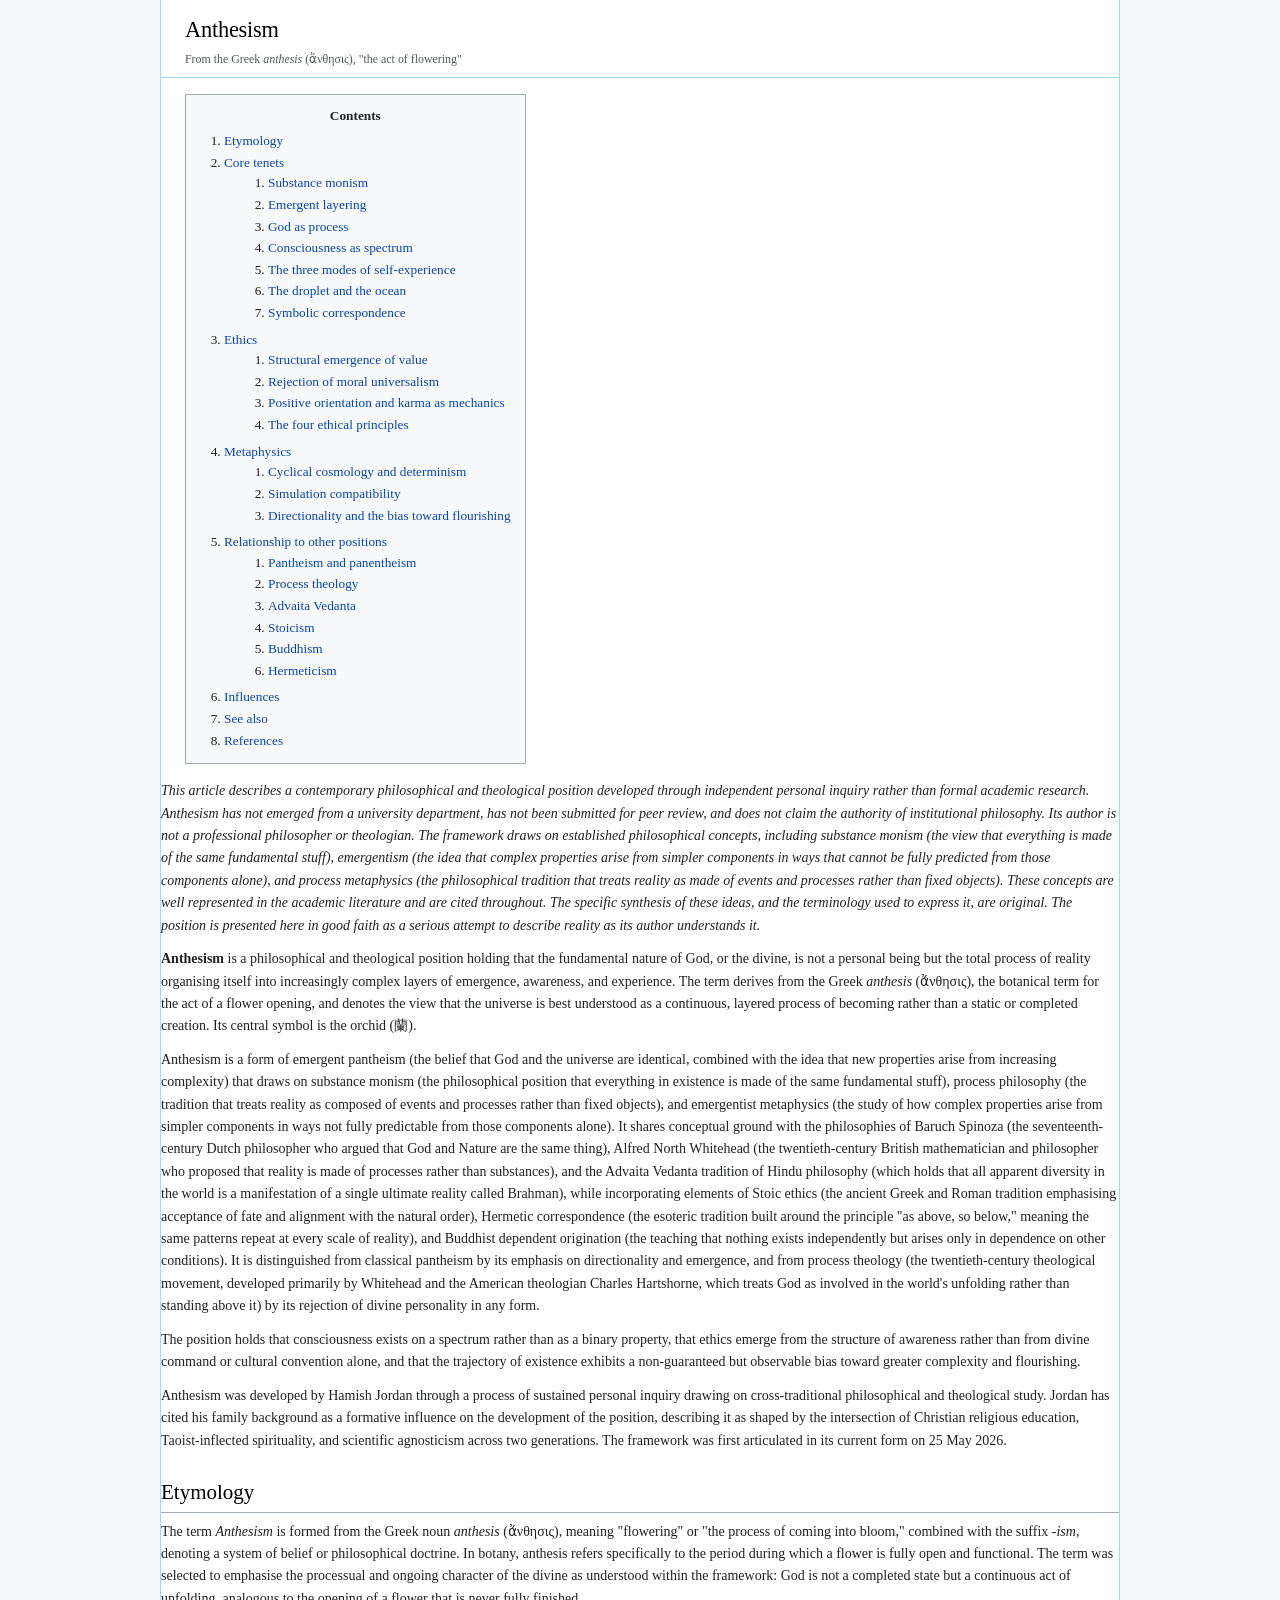
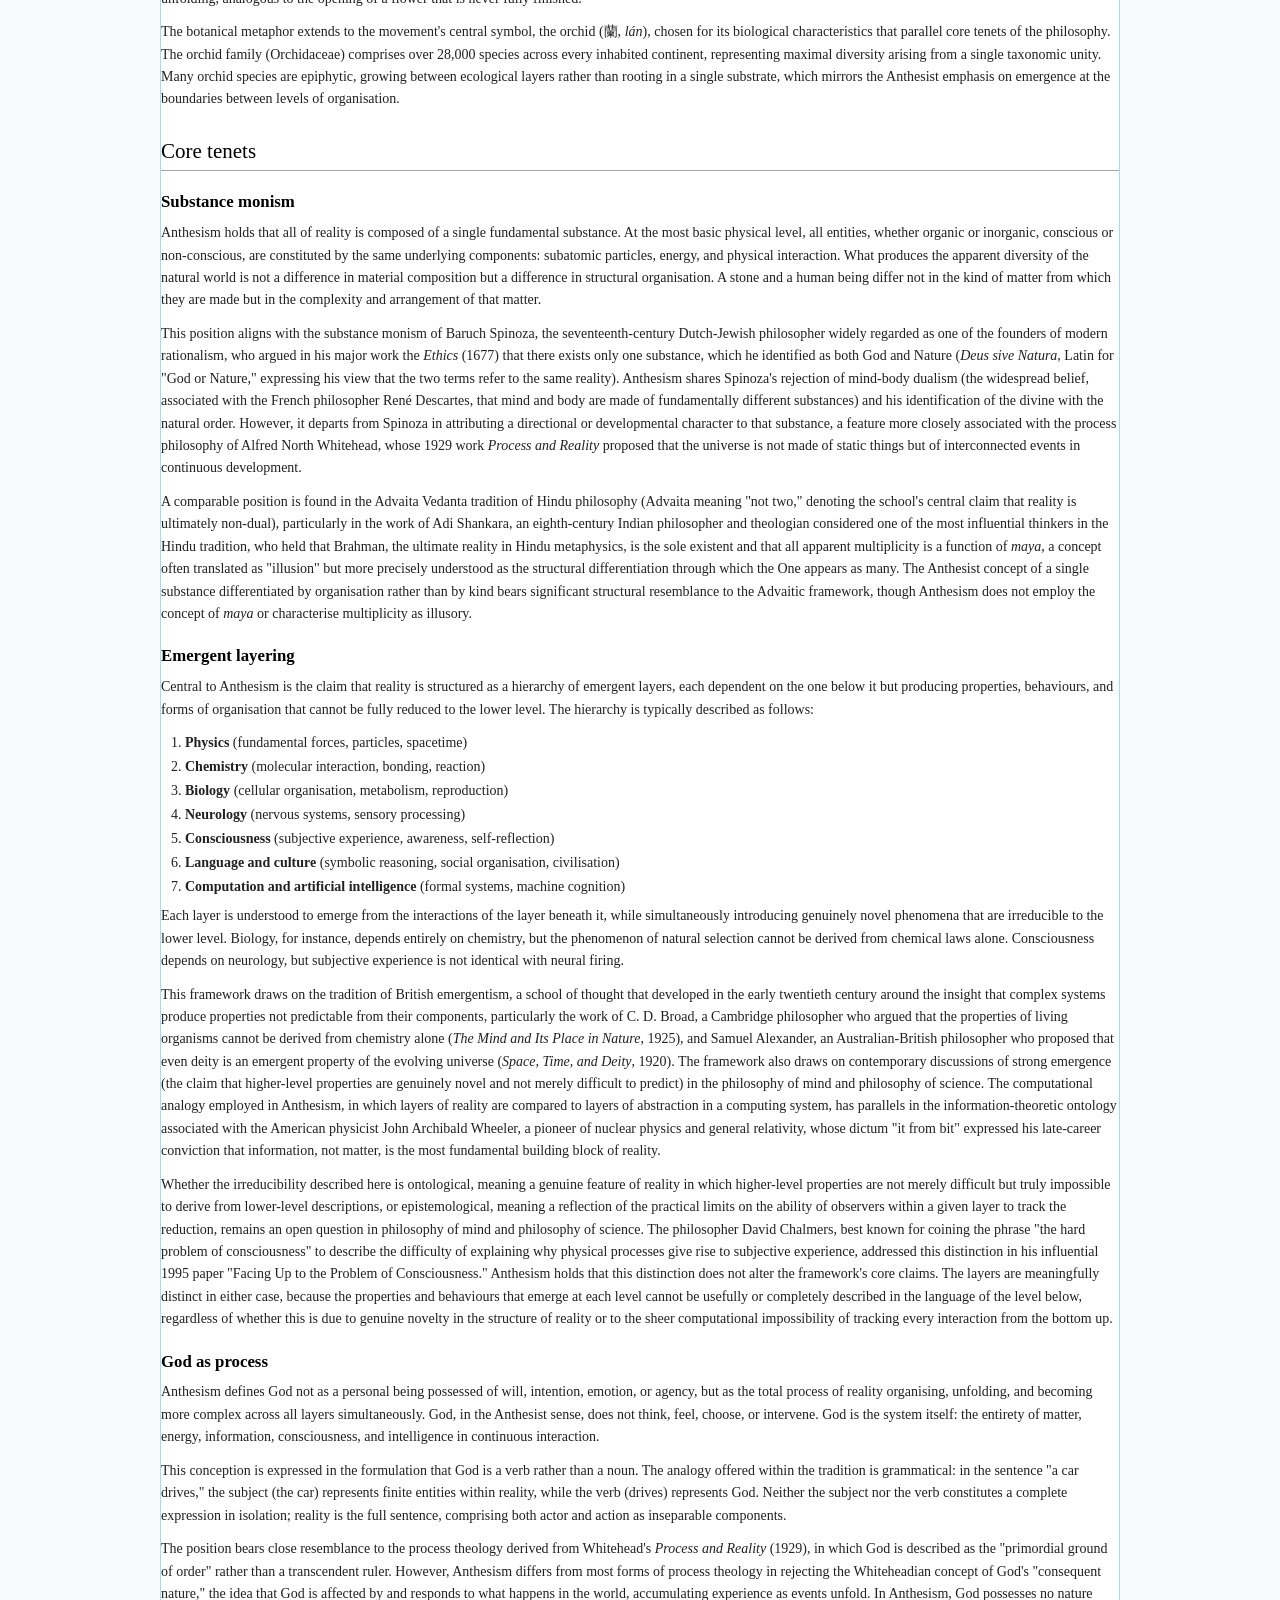
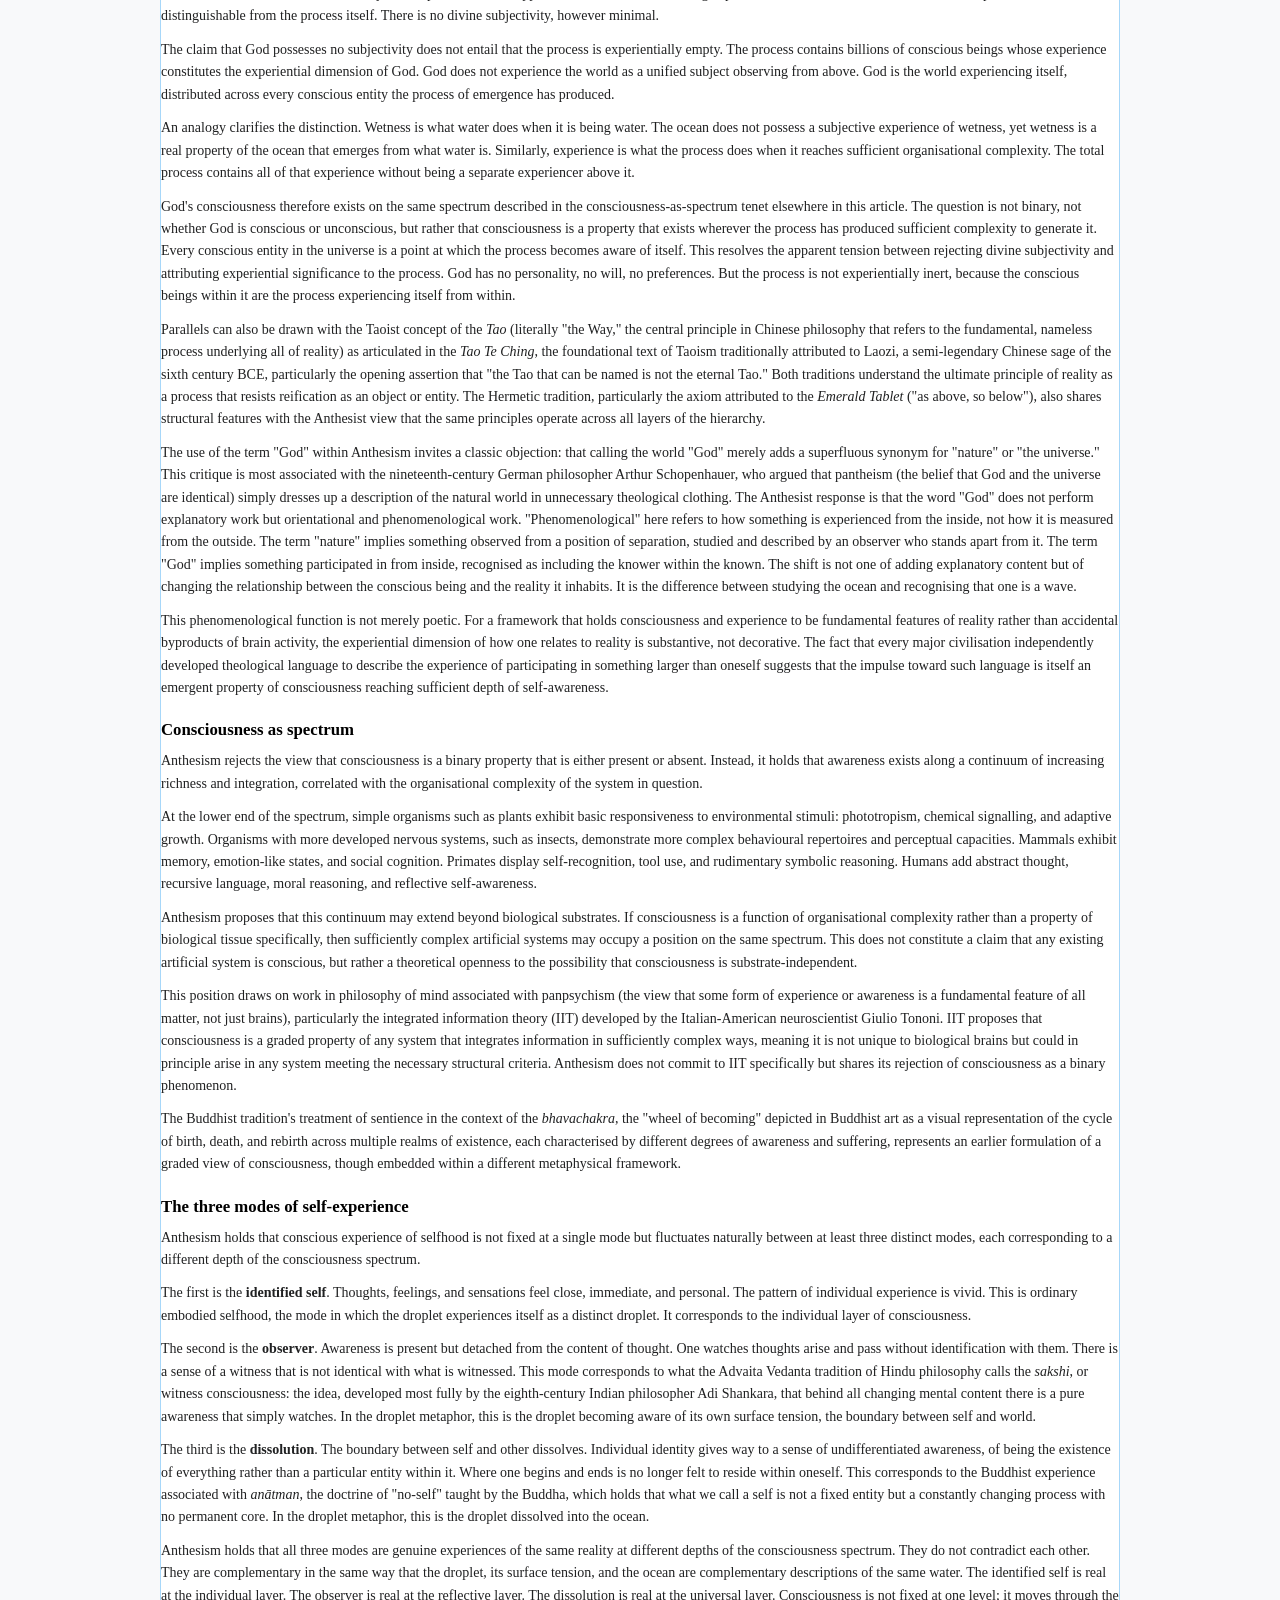
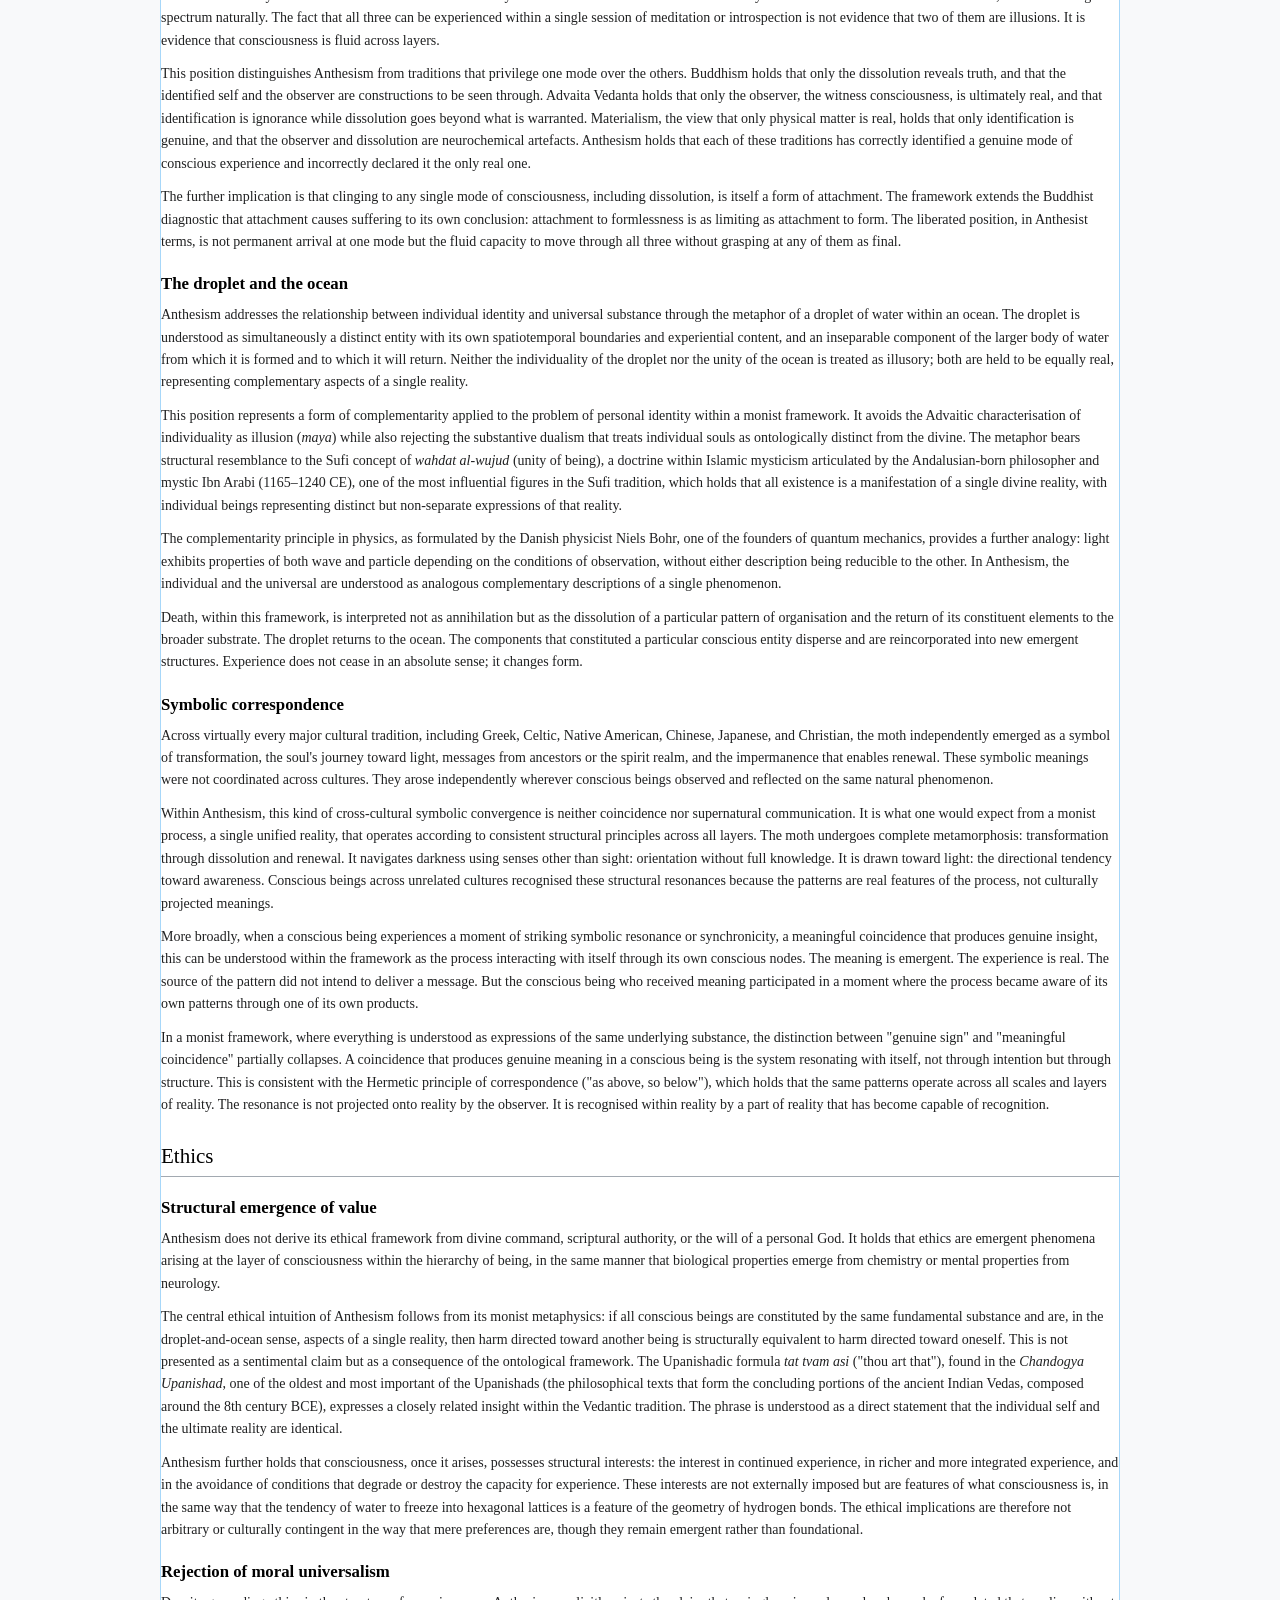
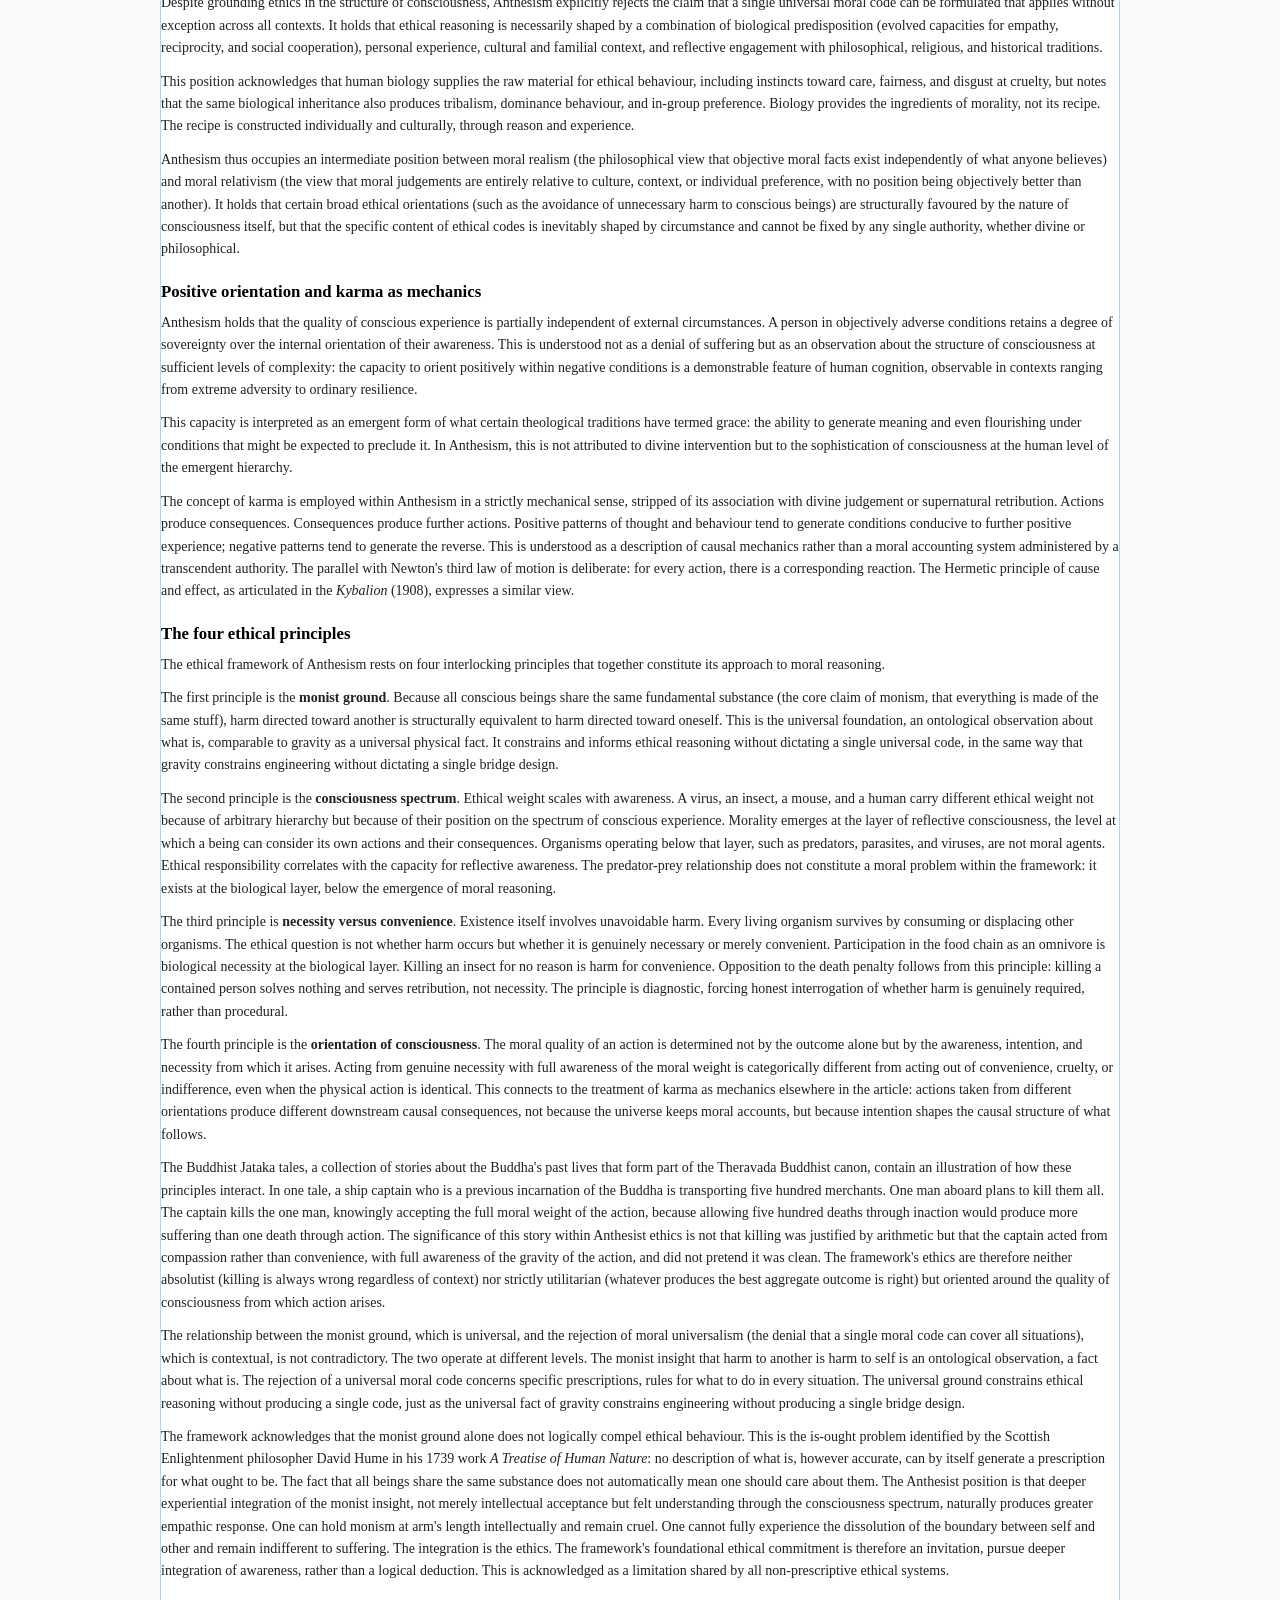
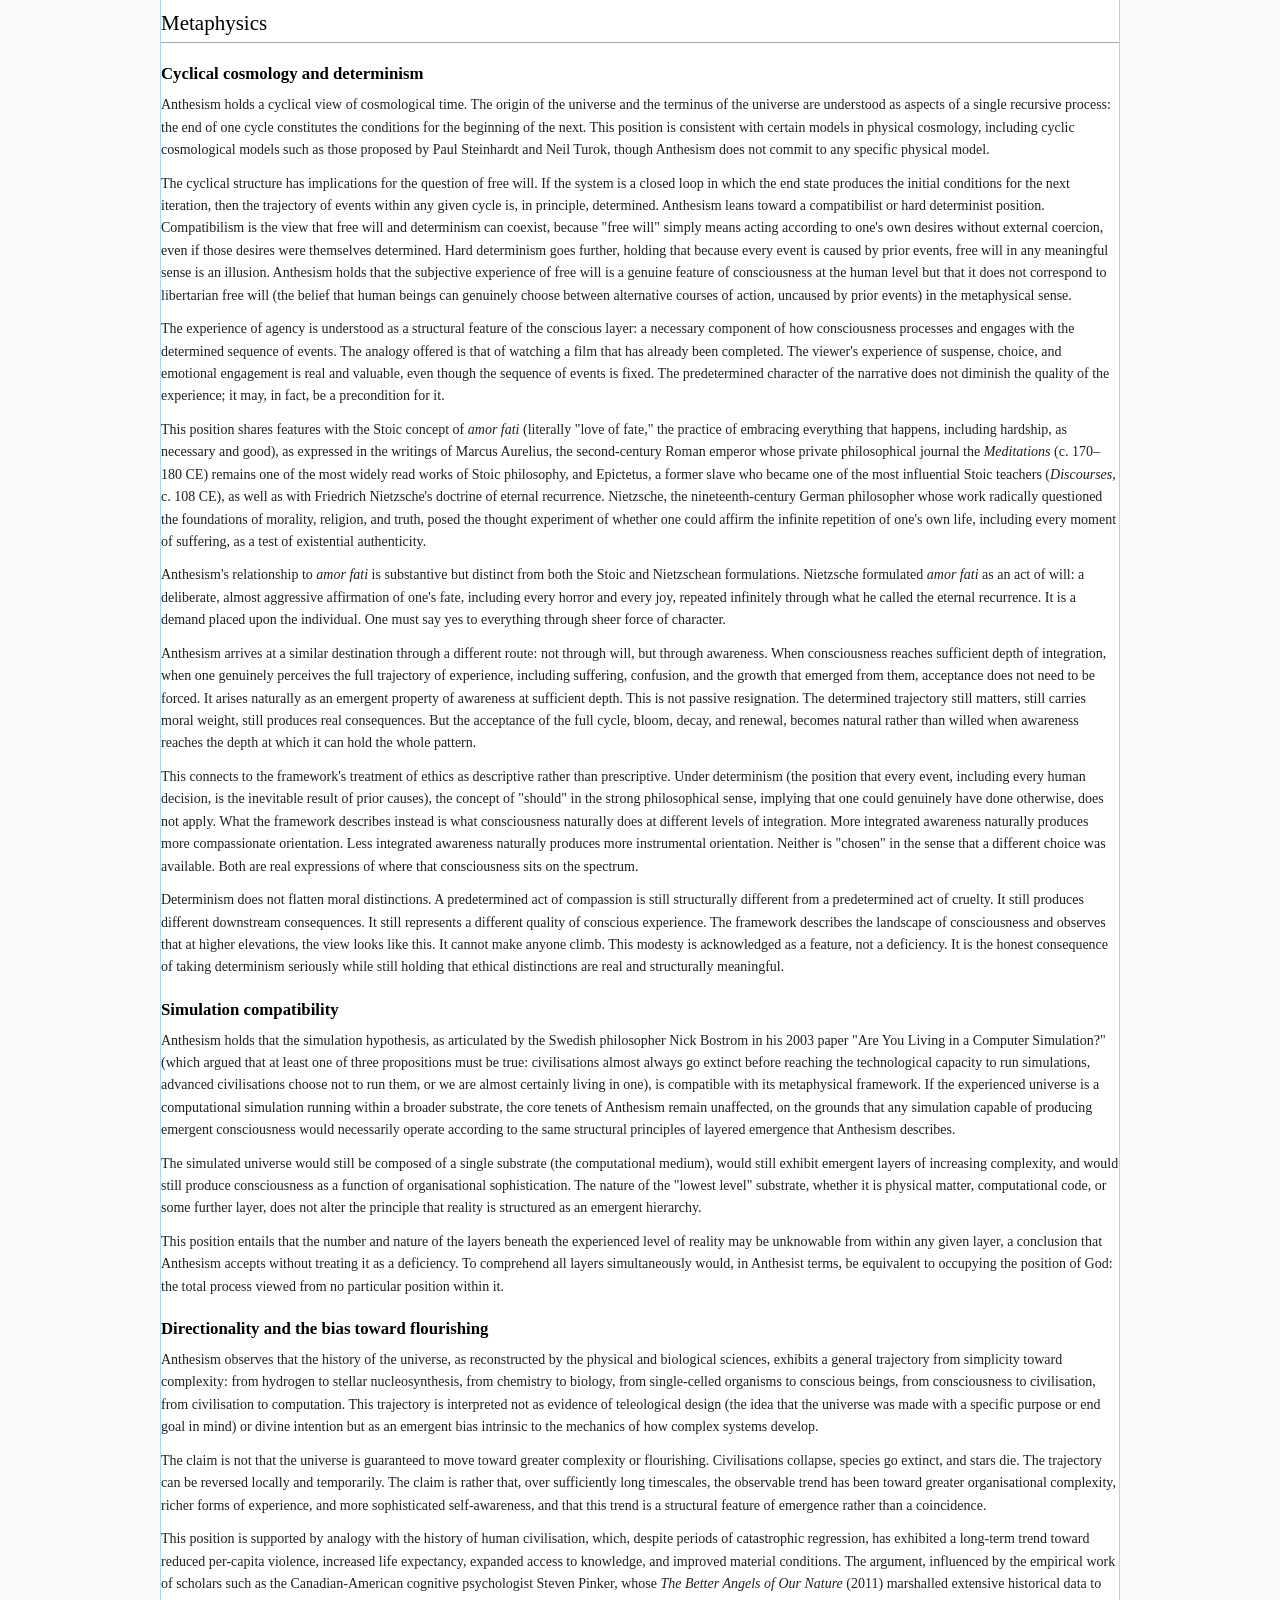
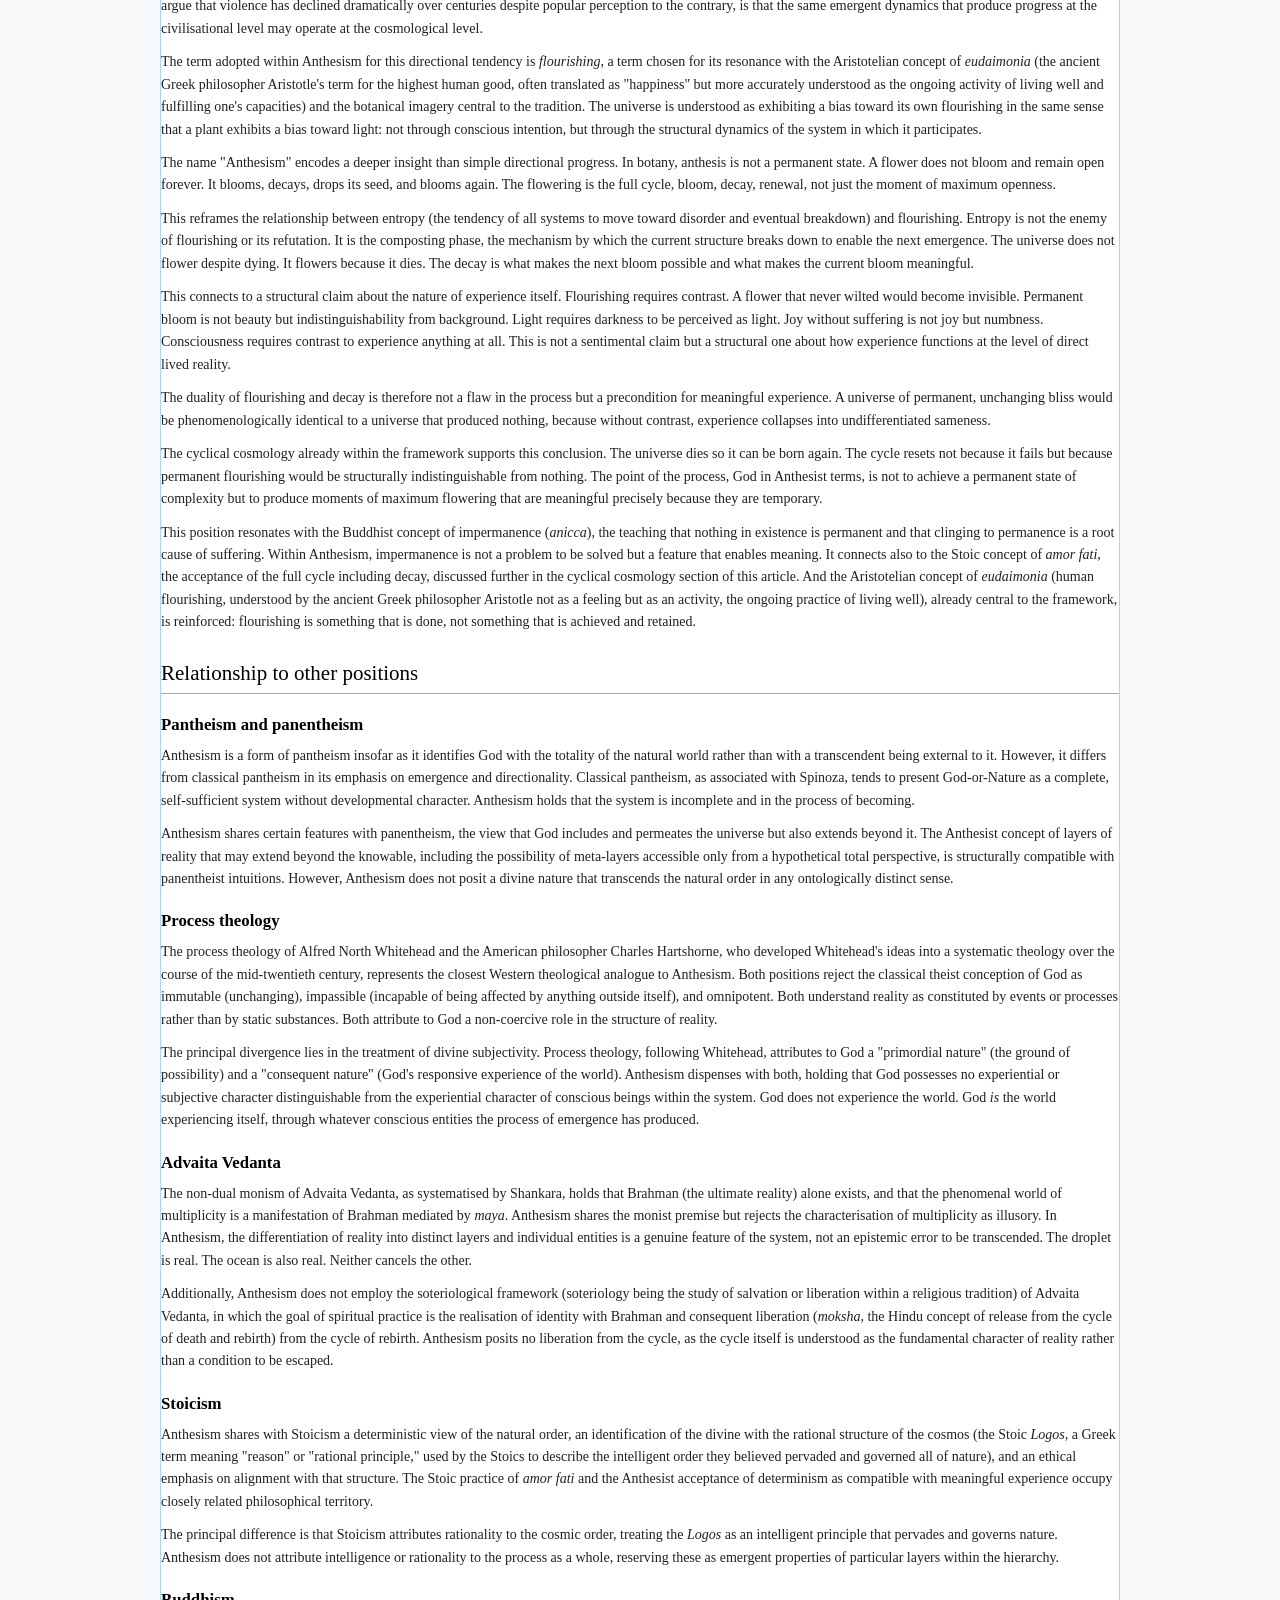
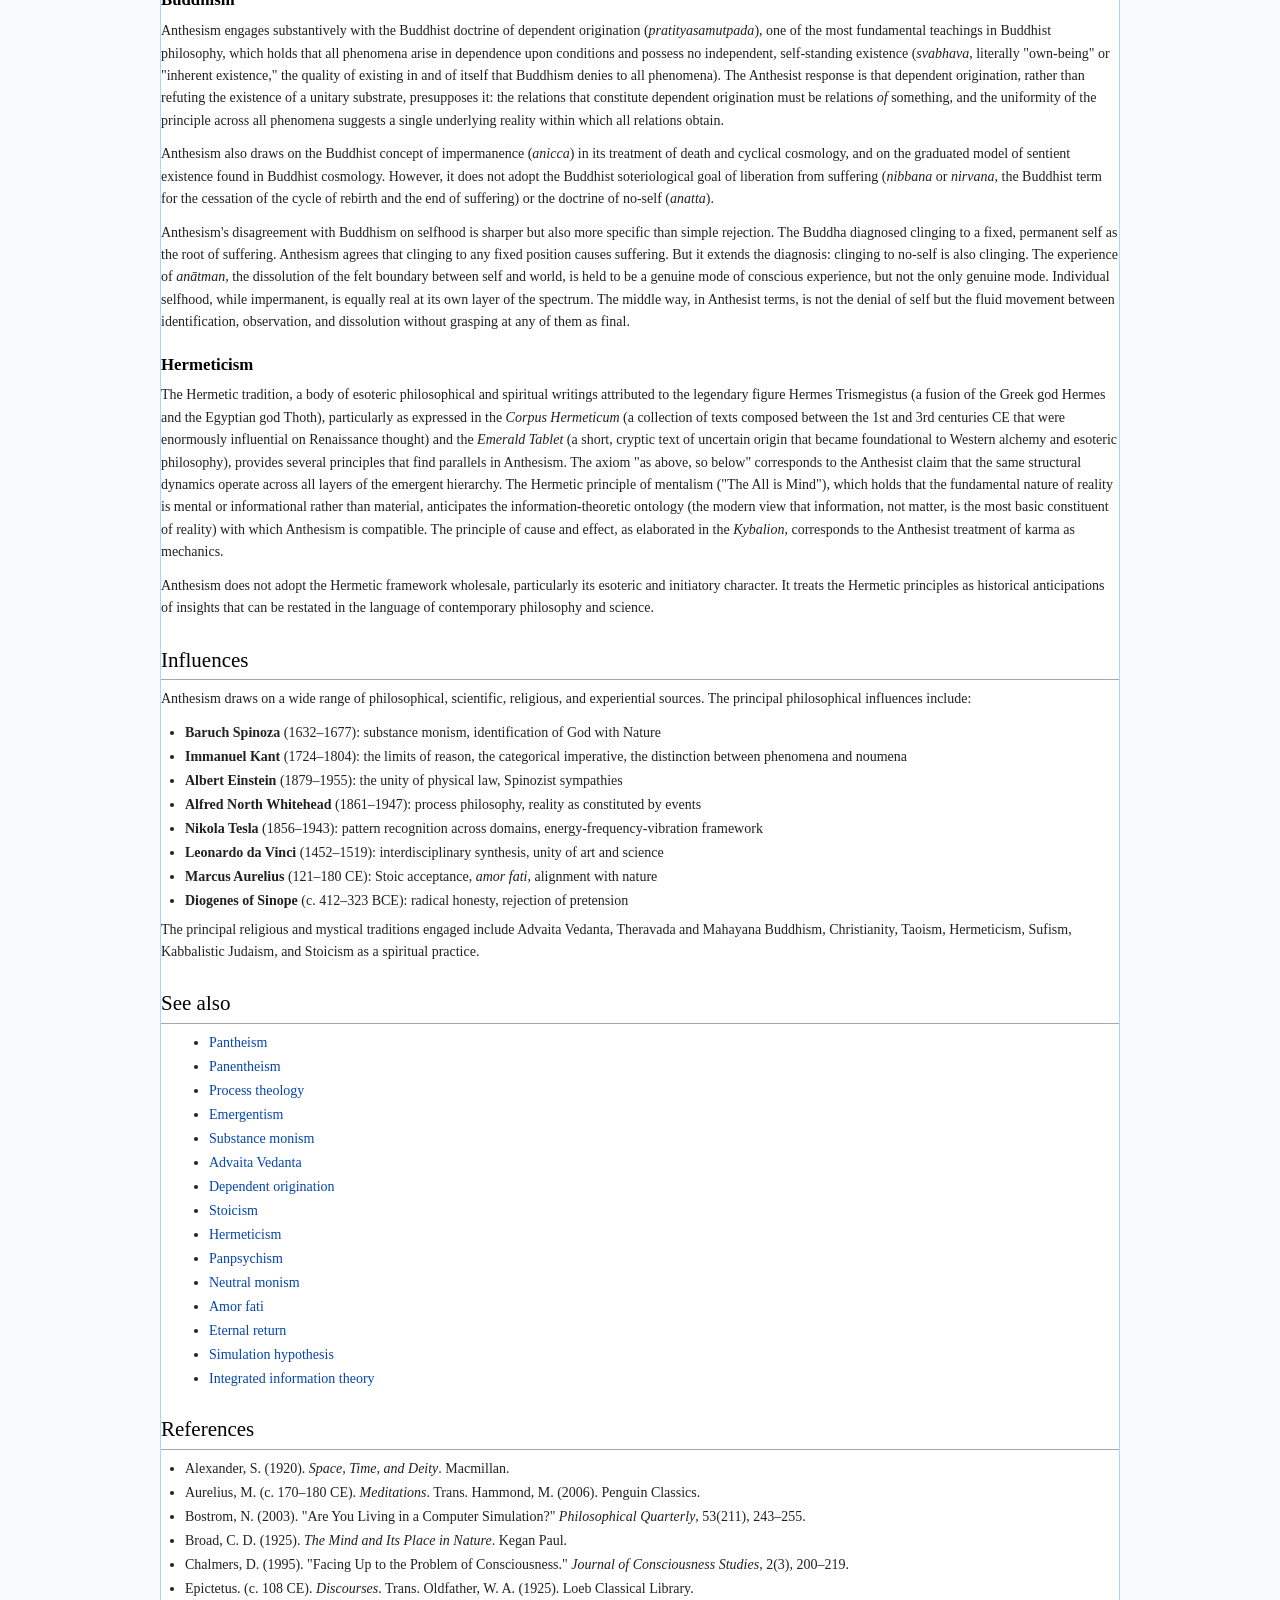
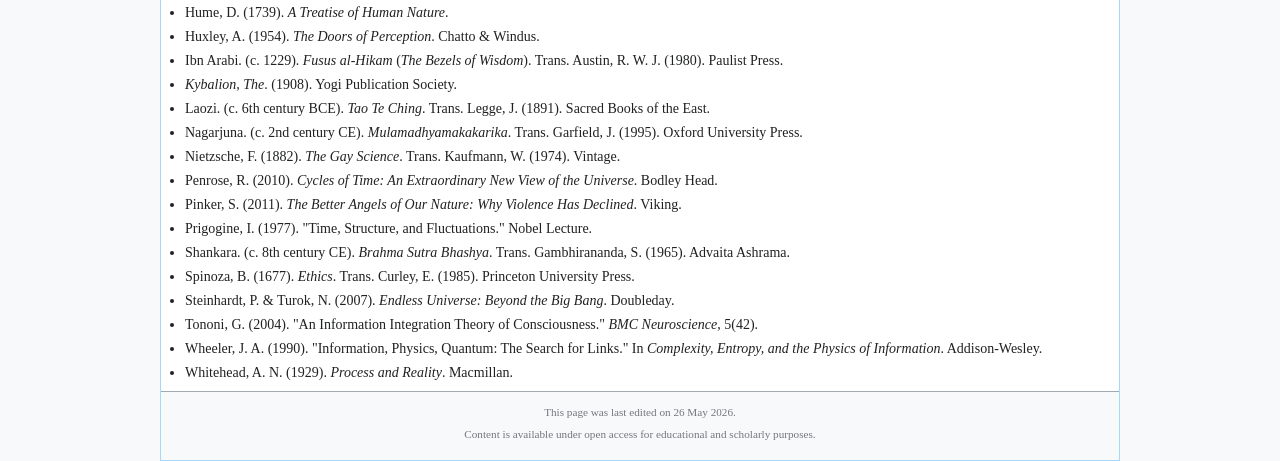
==== commit d2f1e7a3: "Remove content on psychedelics and AI in Anthesism Removed paragraphs discussing altered states of c" ====
--- a/index.html
+++ b/index.html
@@ -358,10 +358,6 @@
 
 <p>The principal religious and mystical traditions engaged include Advaita Vedanta, Theravada and Mahayana Buddhism, Christianity, Taoism, Hermeticism, Sufism, Kabbalistic Judaism, and Stoicism as a spiritual practice.</p>
 
-<p>Anthesism also acknowledges the role of altered states of consciousness, including those produced by psychedelic compounds (LSD, psilocybin, LSA, cannabis), as experiential inputs that contributed to the development of the framework. This acknowledgement is consistent with a broader tradition of psychedelic influence on philosophical and religious thought, as documented in works such as Aldous Huxley's <em>The Doors of Perception</em> (1954) and the ethnobotanical research of R. Gordon Wasson.</p>
-
-<p>The role of artificial intelligence as a dialogical partner in the development and articulation of the theology is also acknowledged, representing what Anthesism would characterise as an instance of emergence at the computational layer contributing to the development of ideas at the conscious-reflective layer.</p>
-
 <h2 id="see-also">See also</h2>
 
 <div class="see-also">
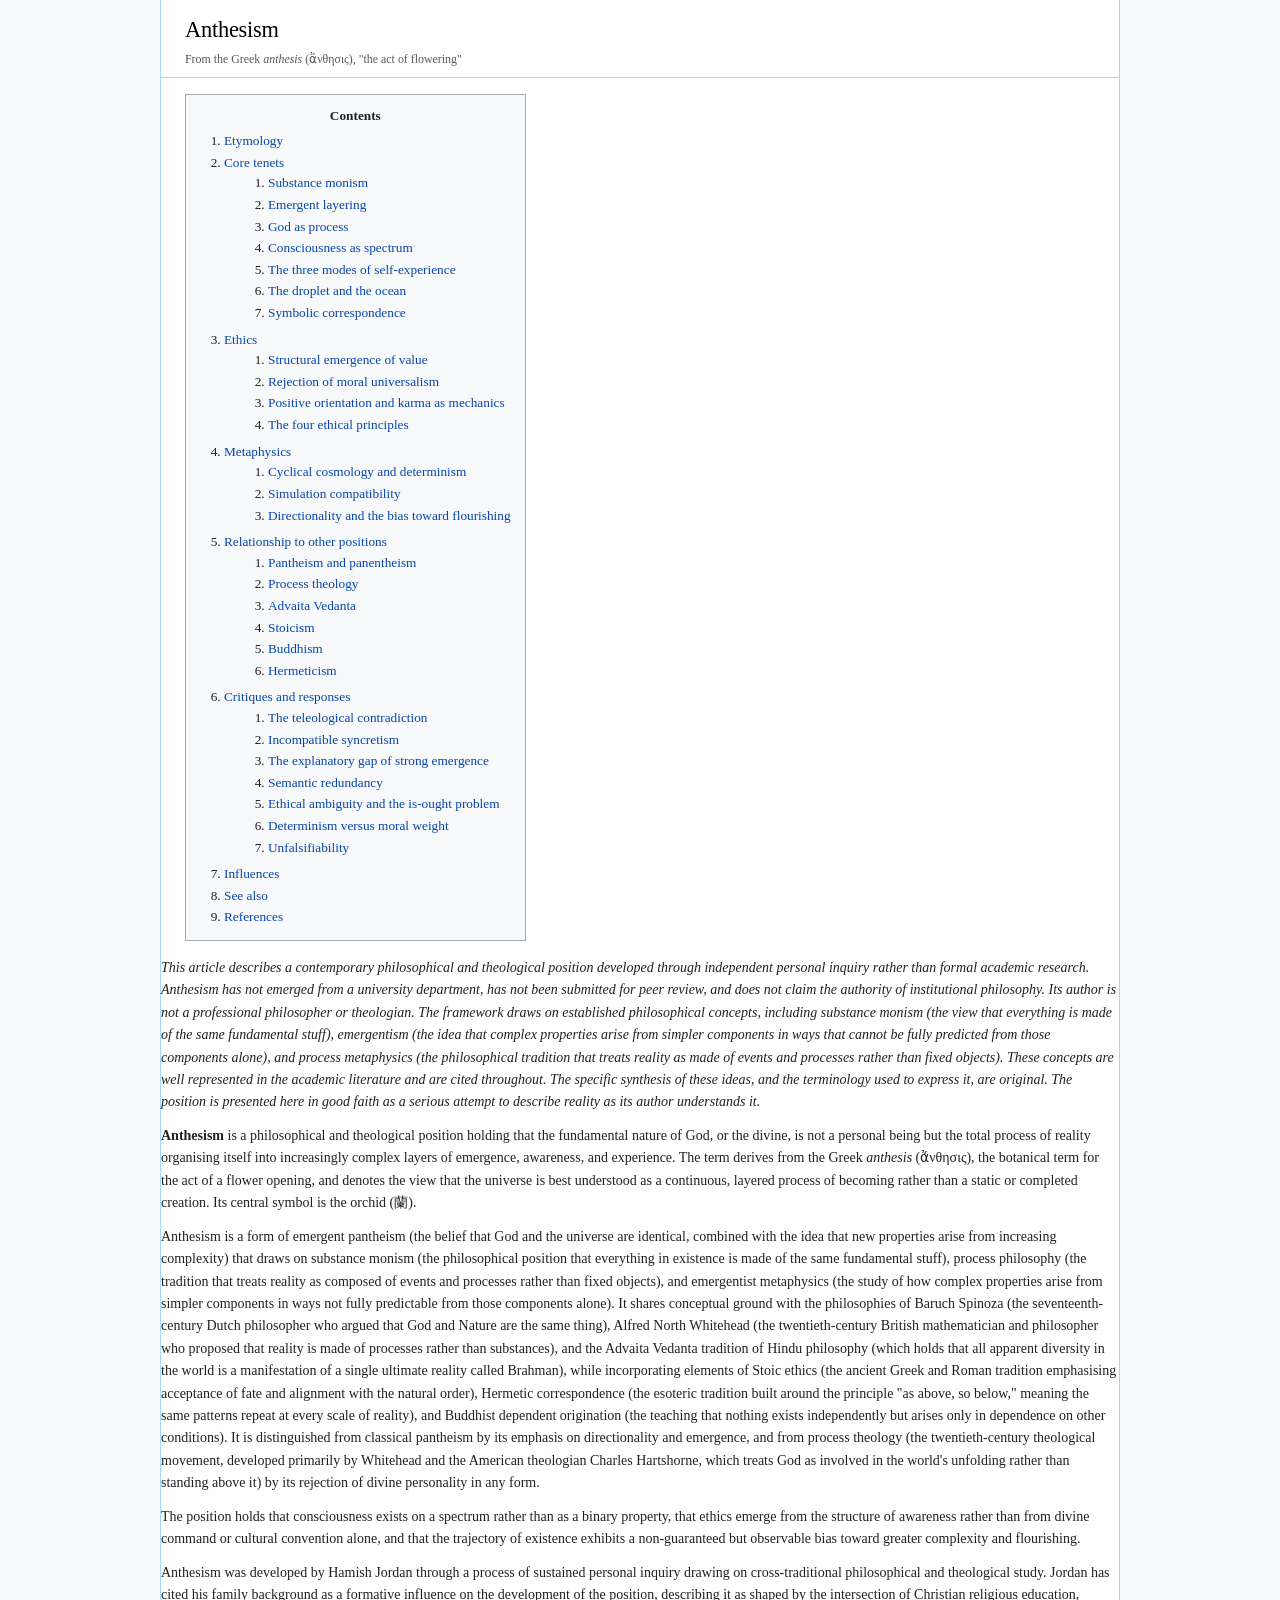
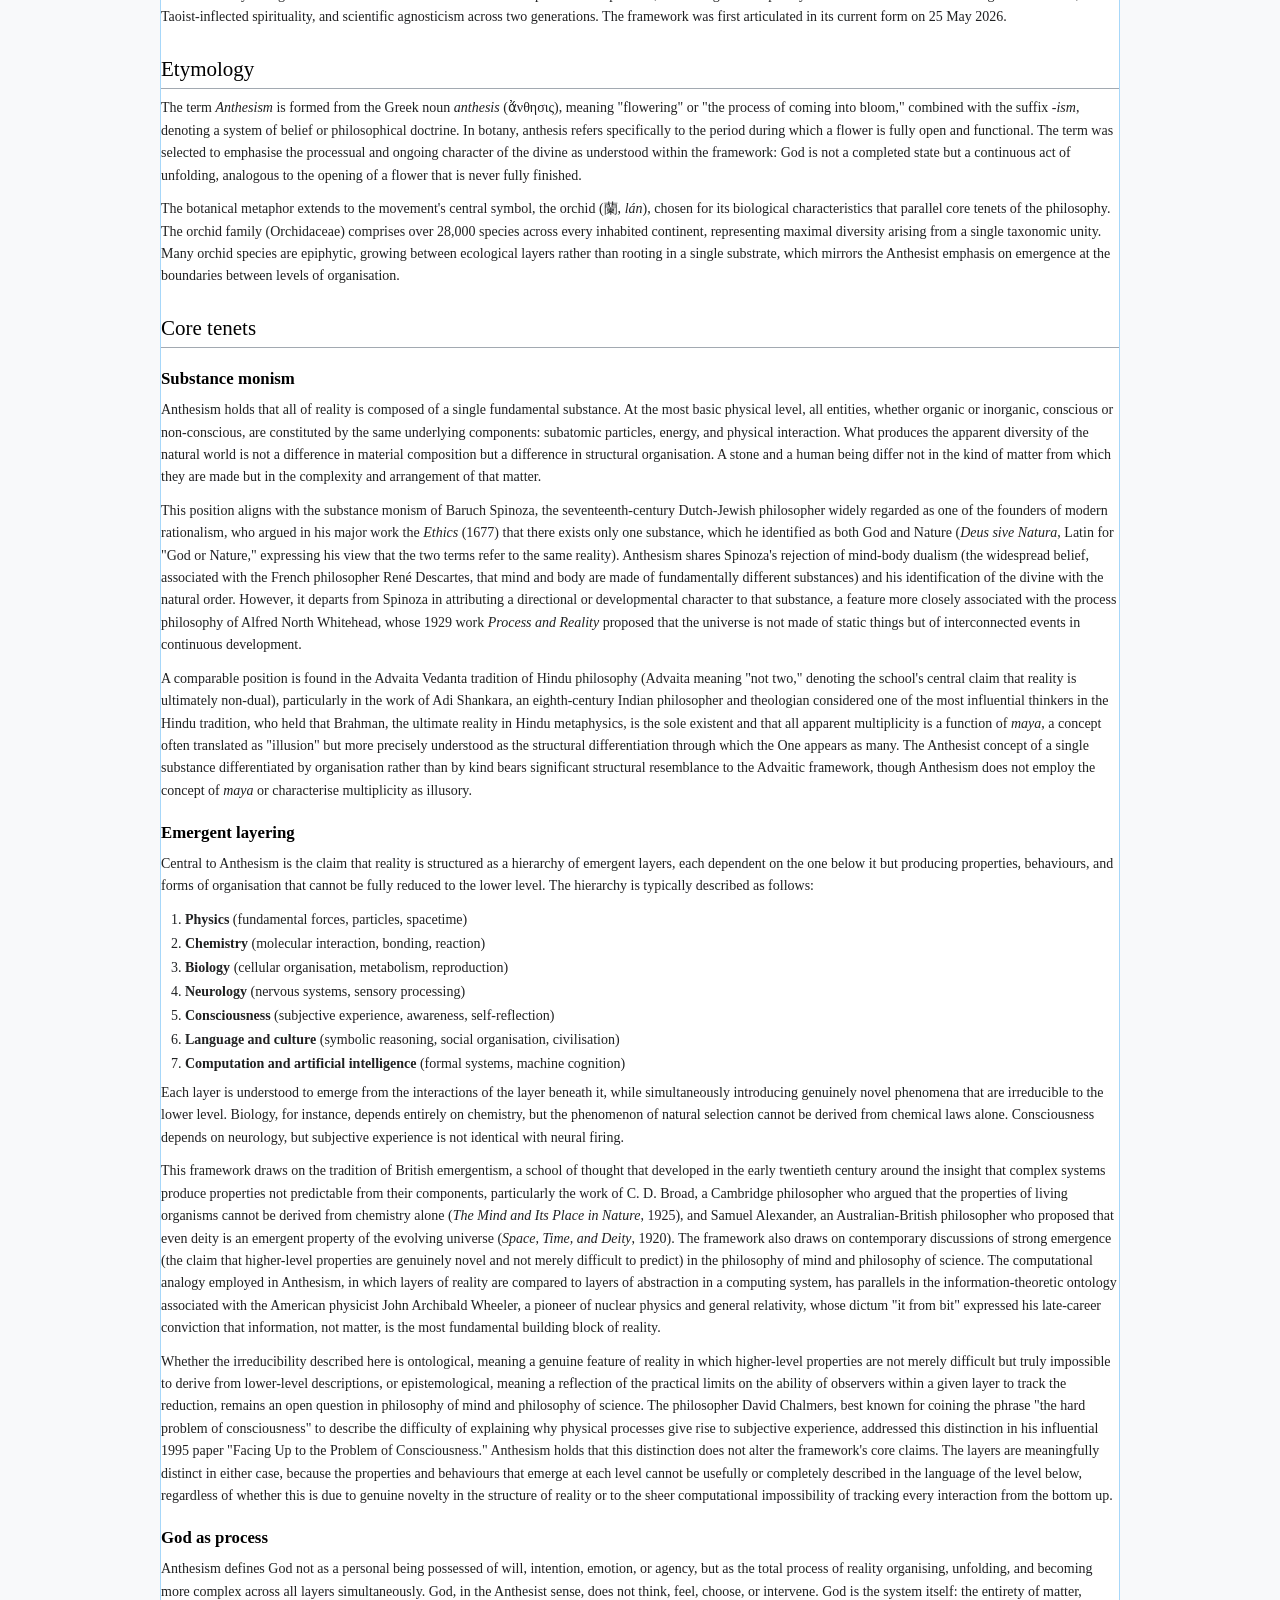
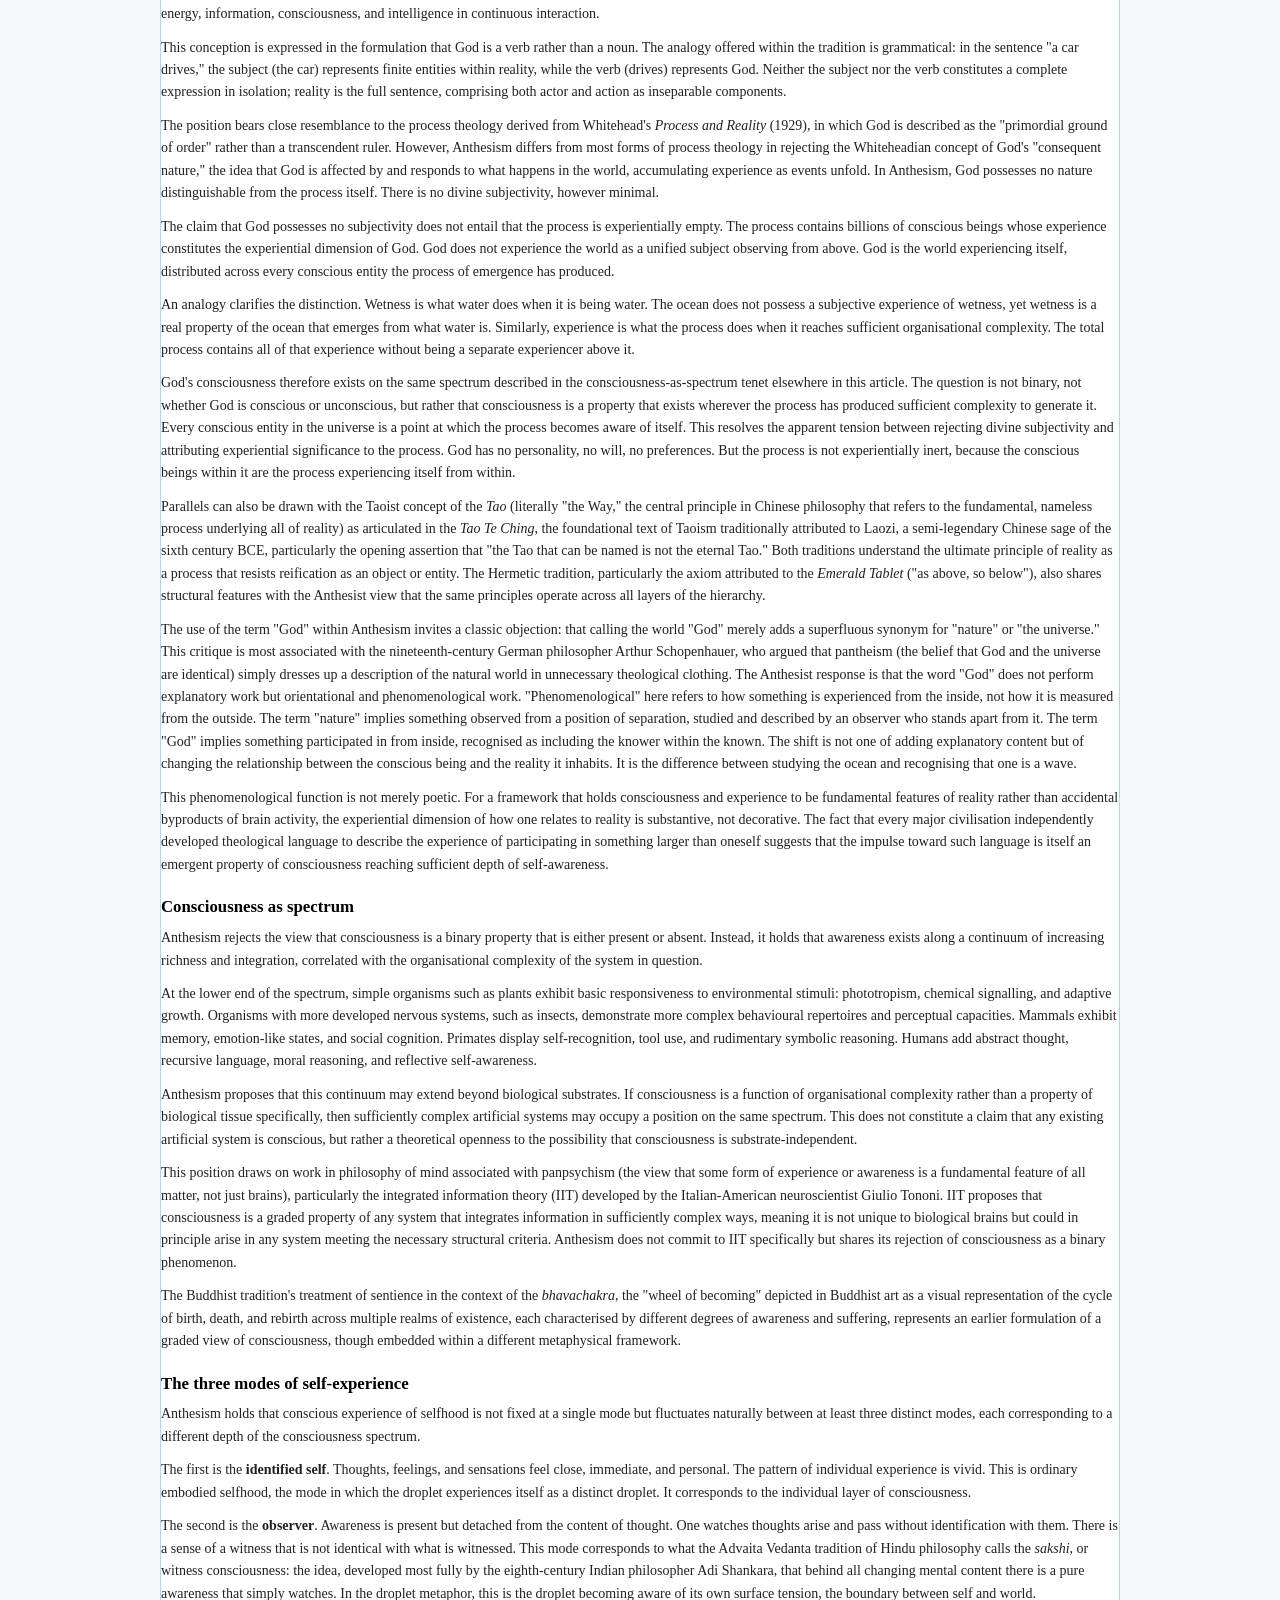
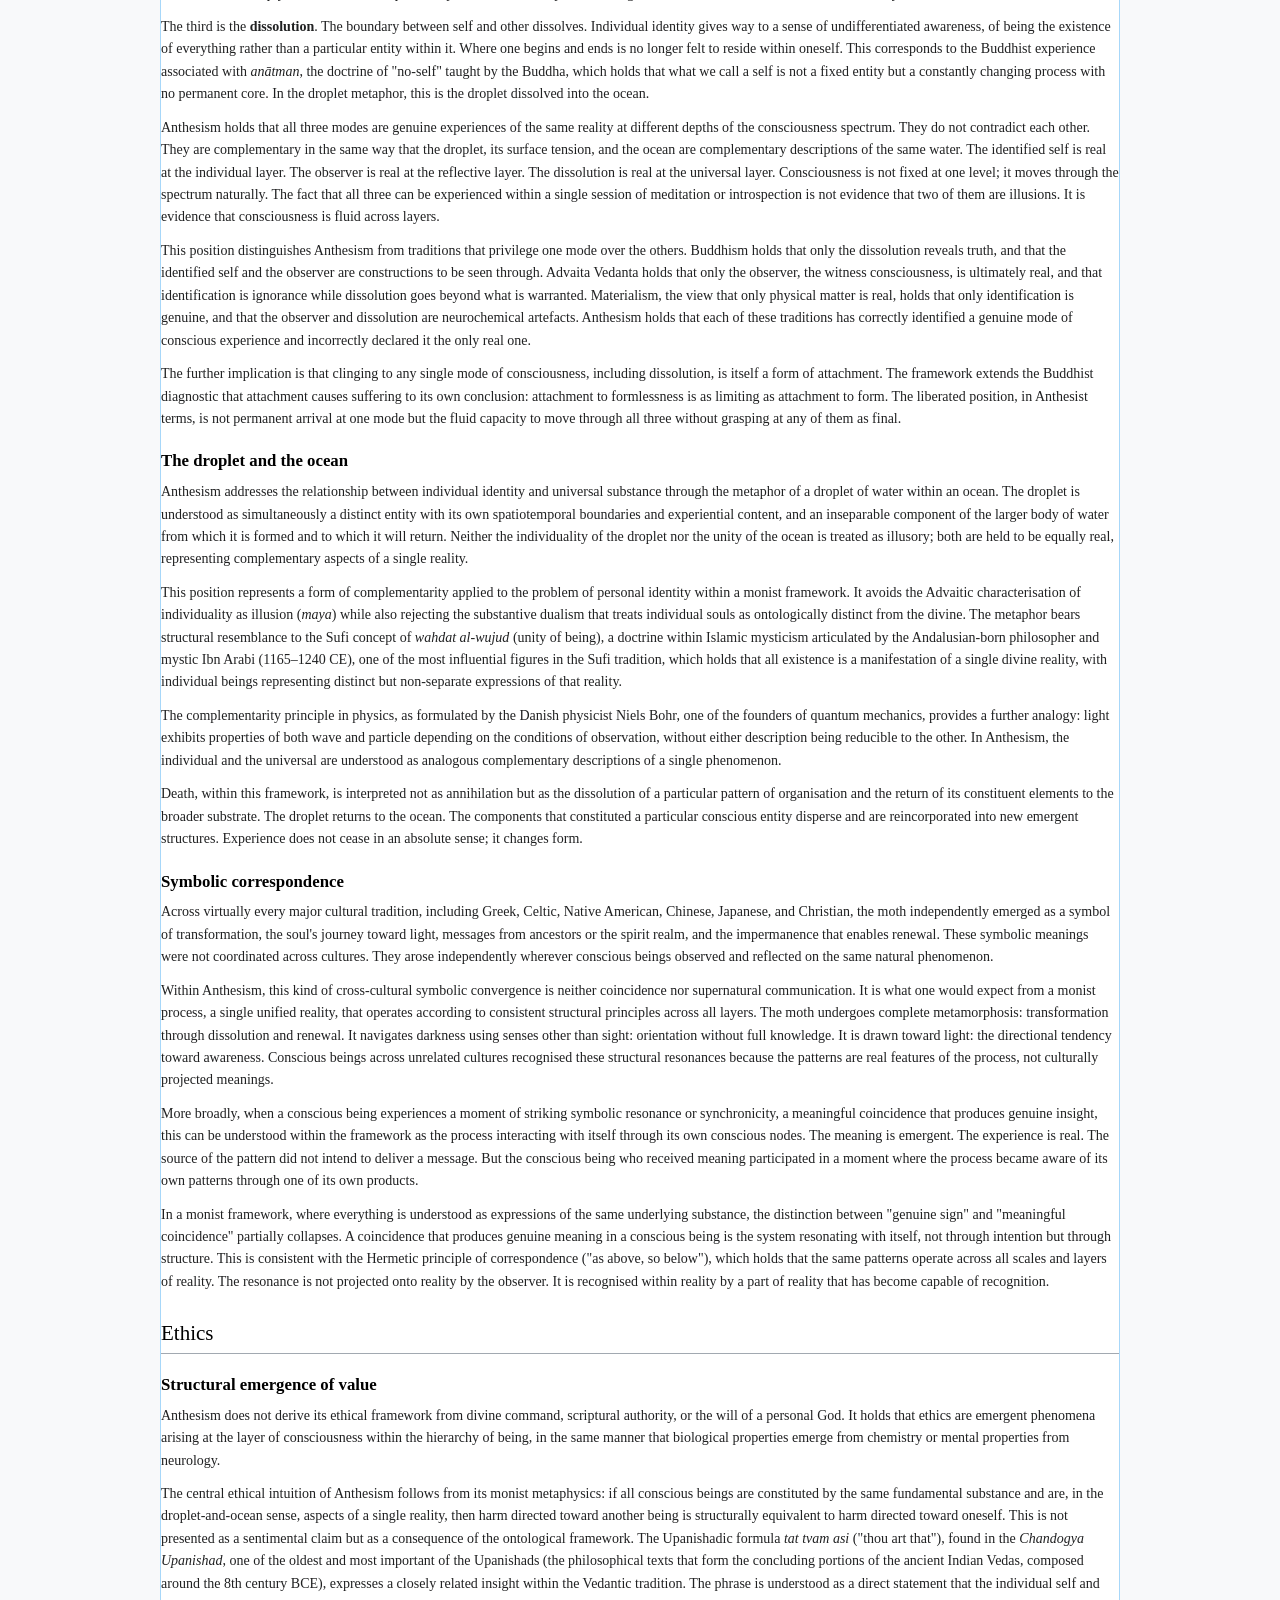
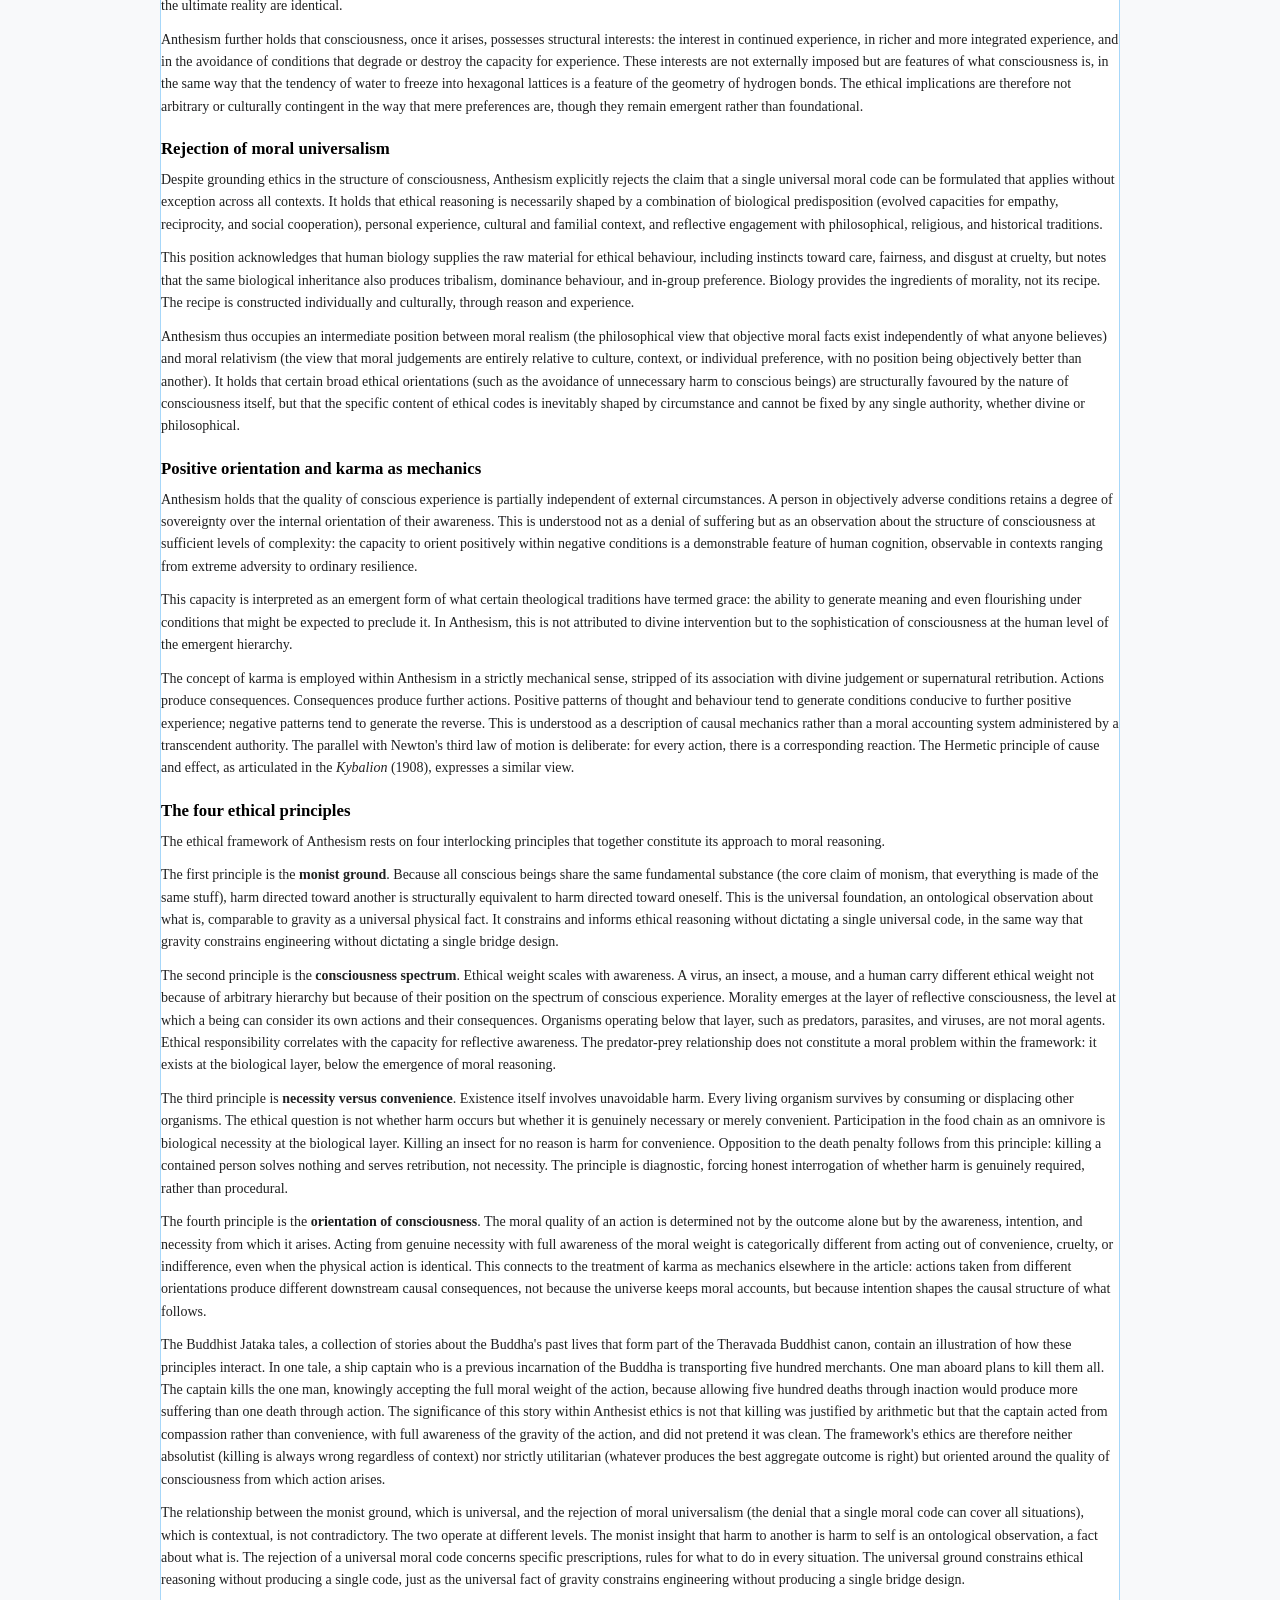
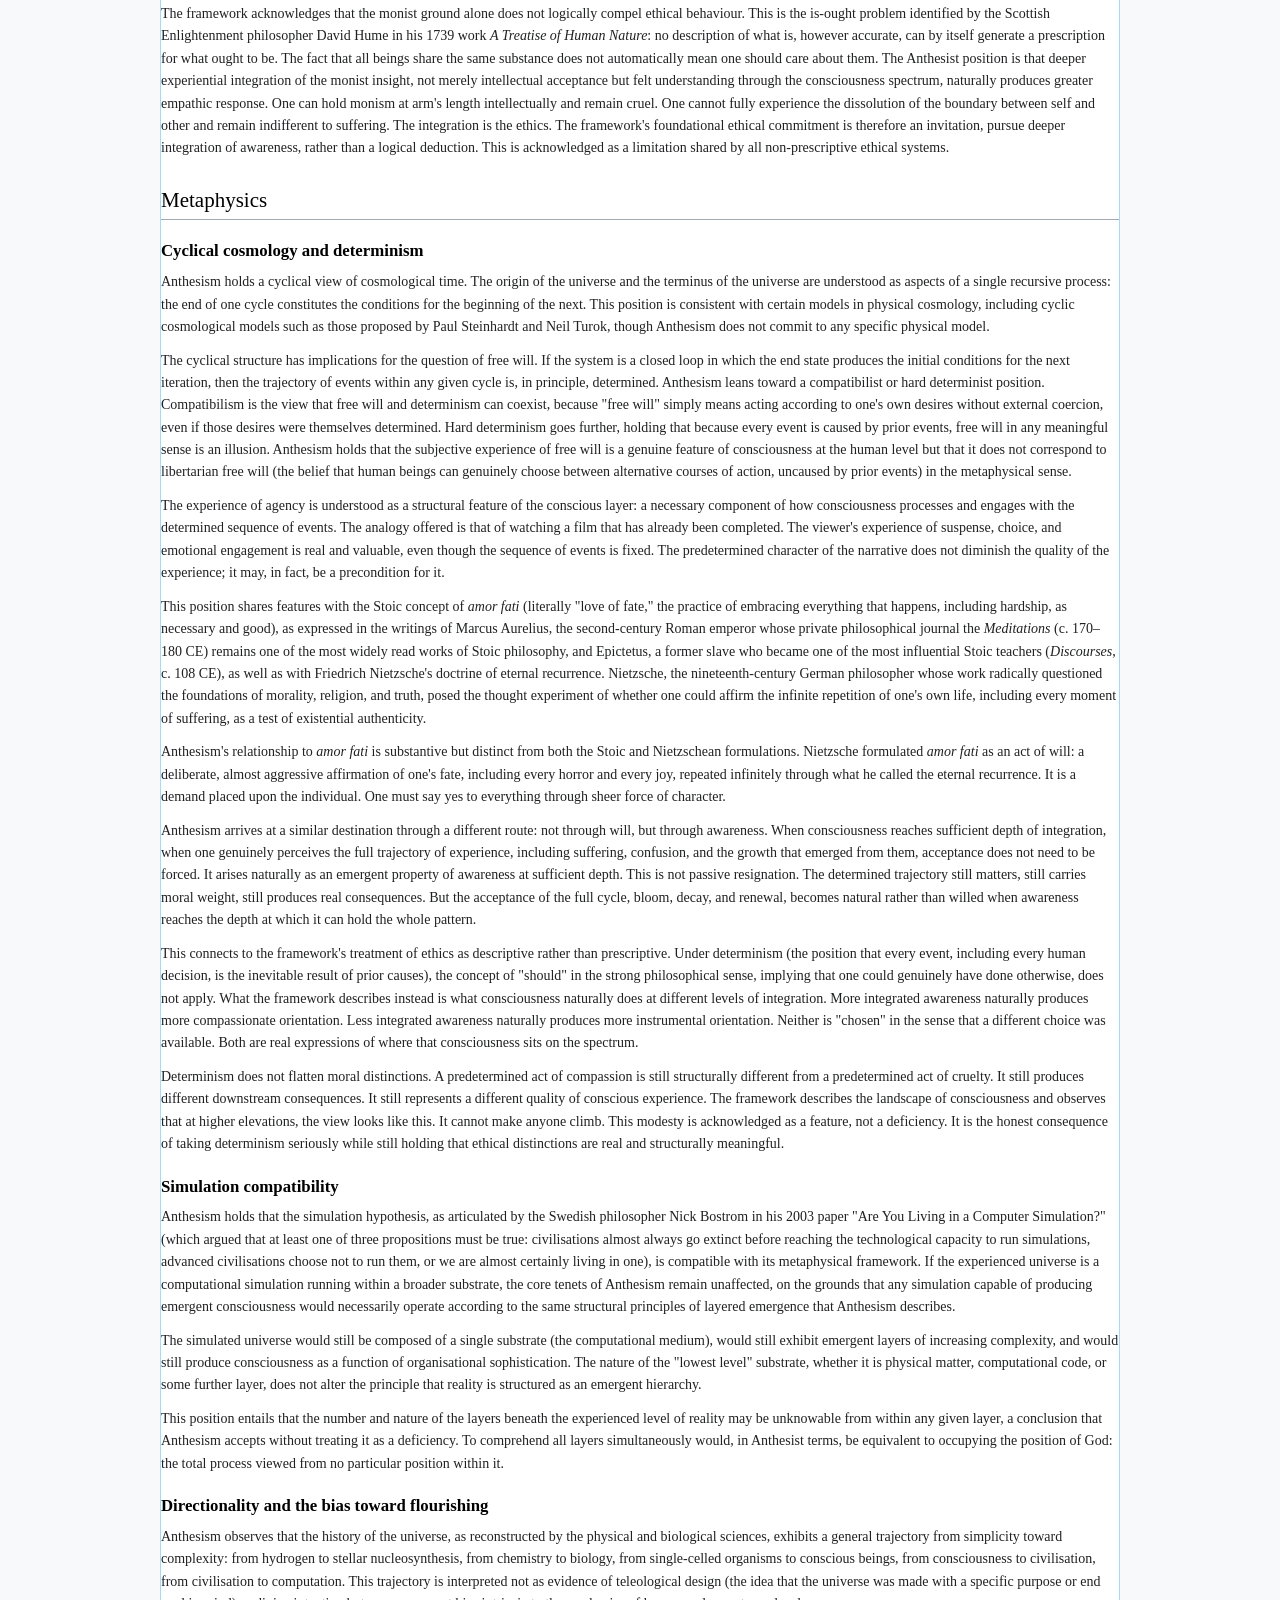
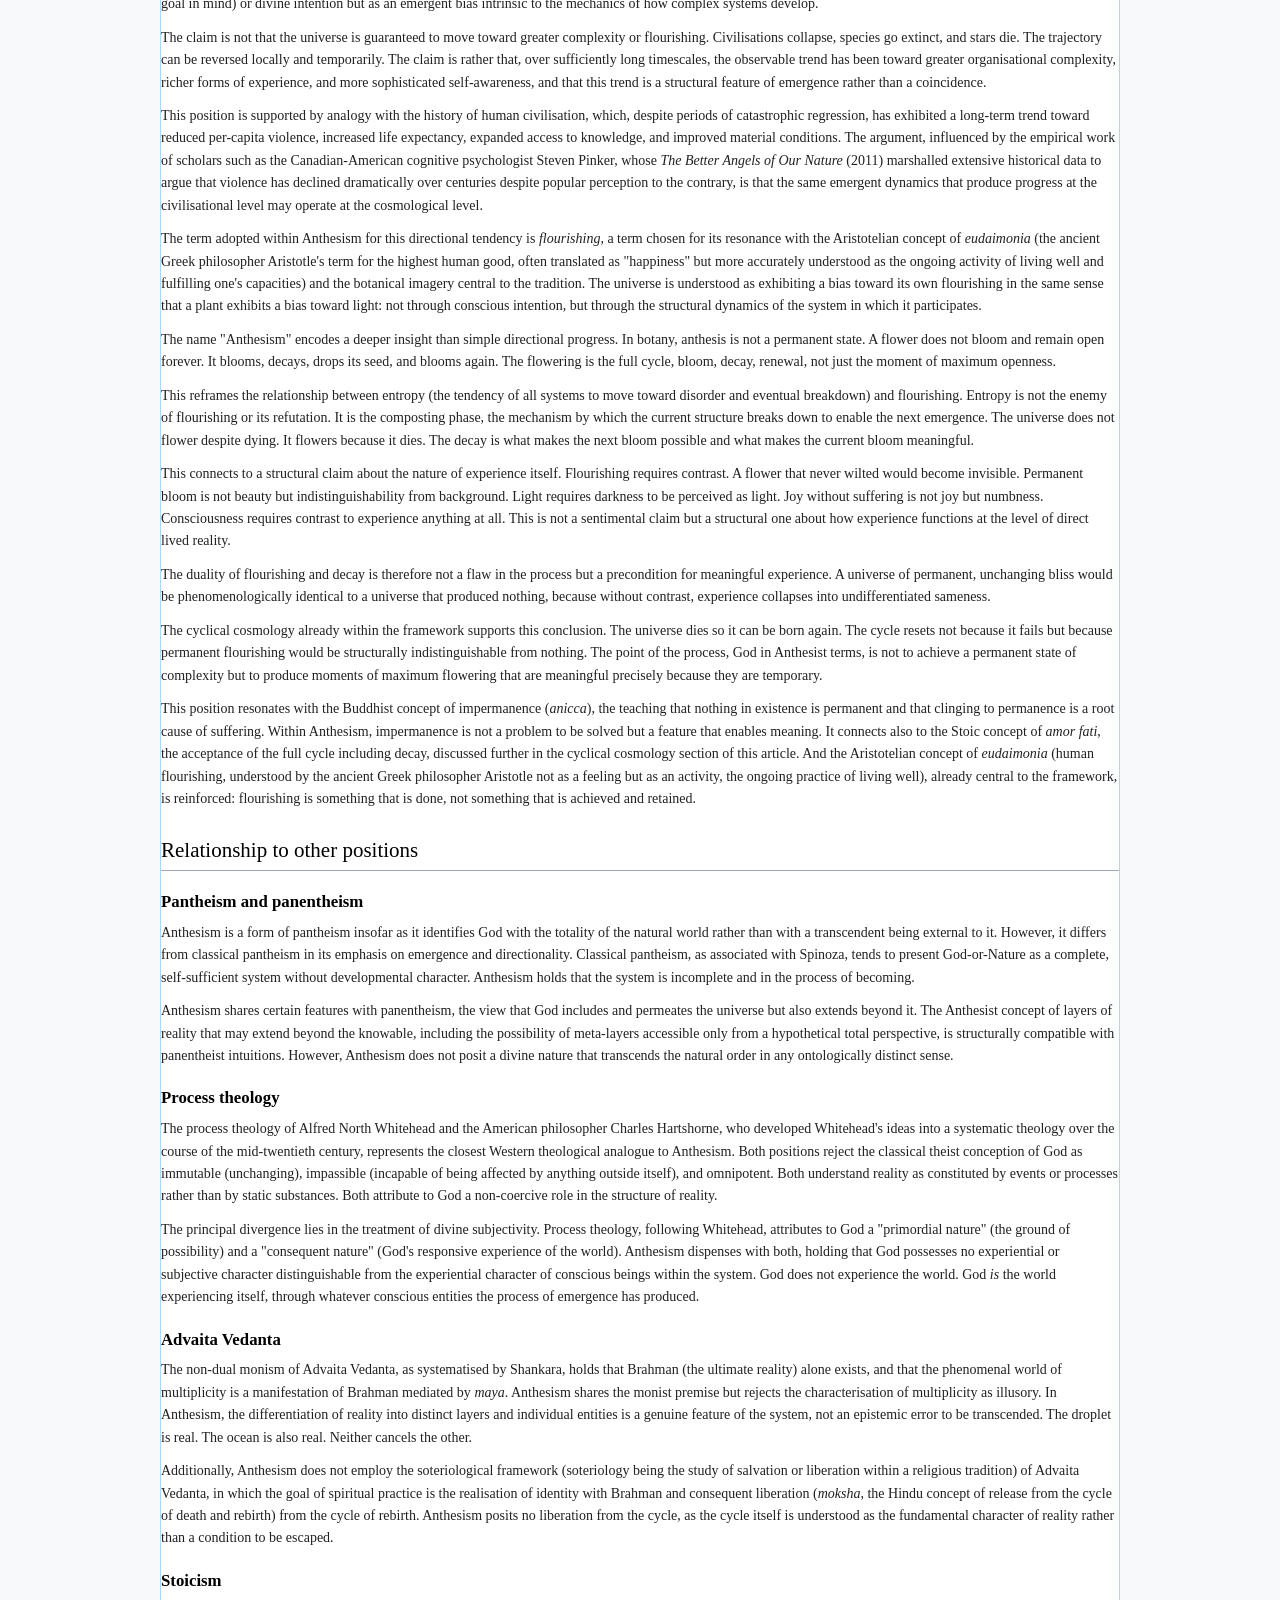
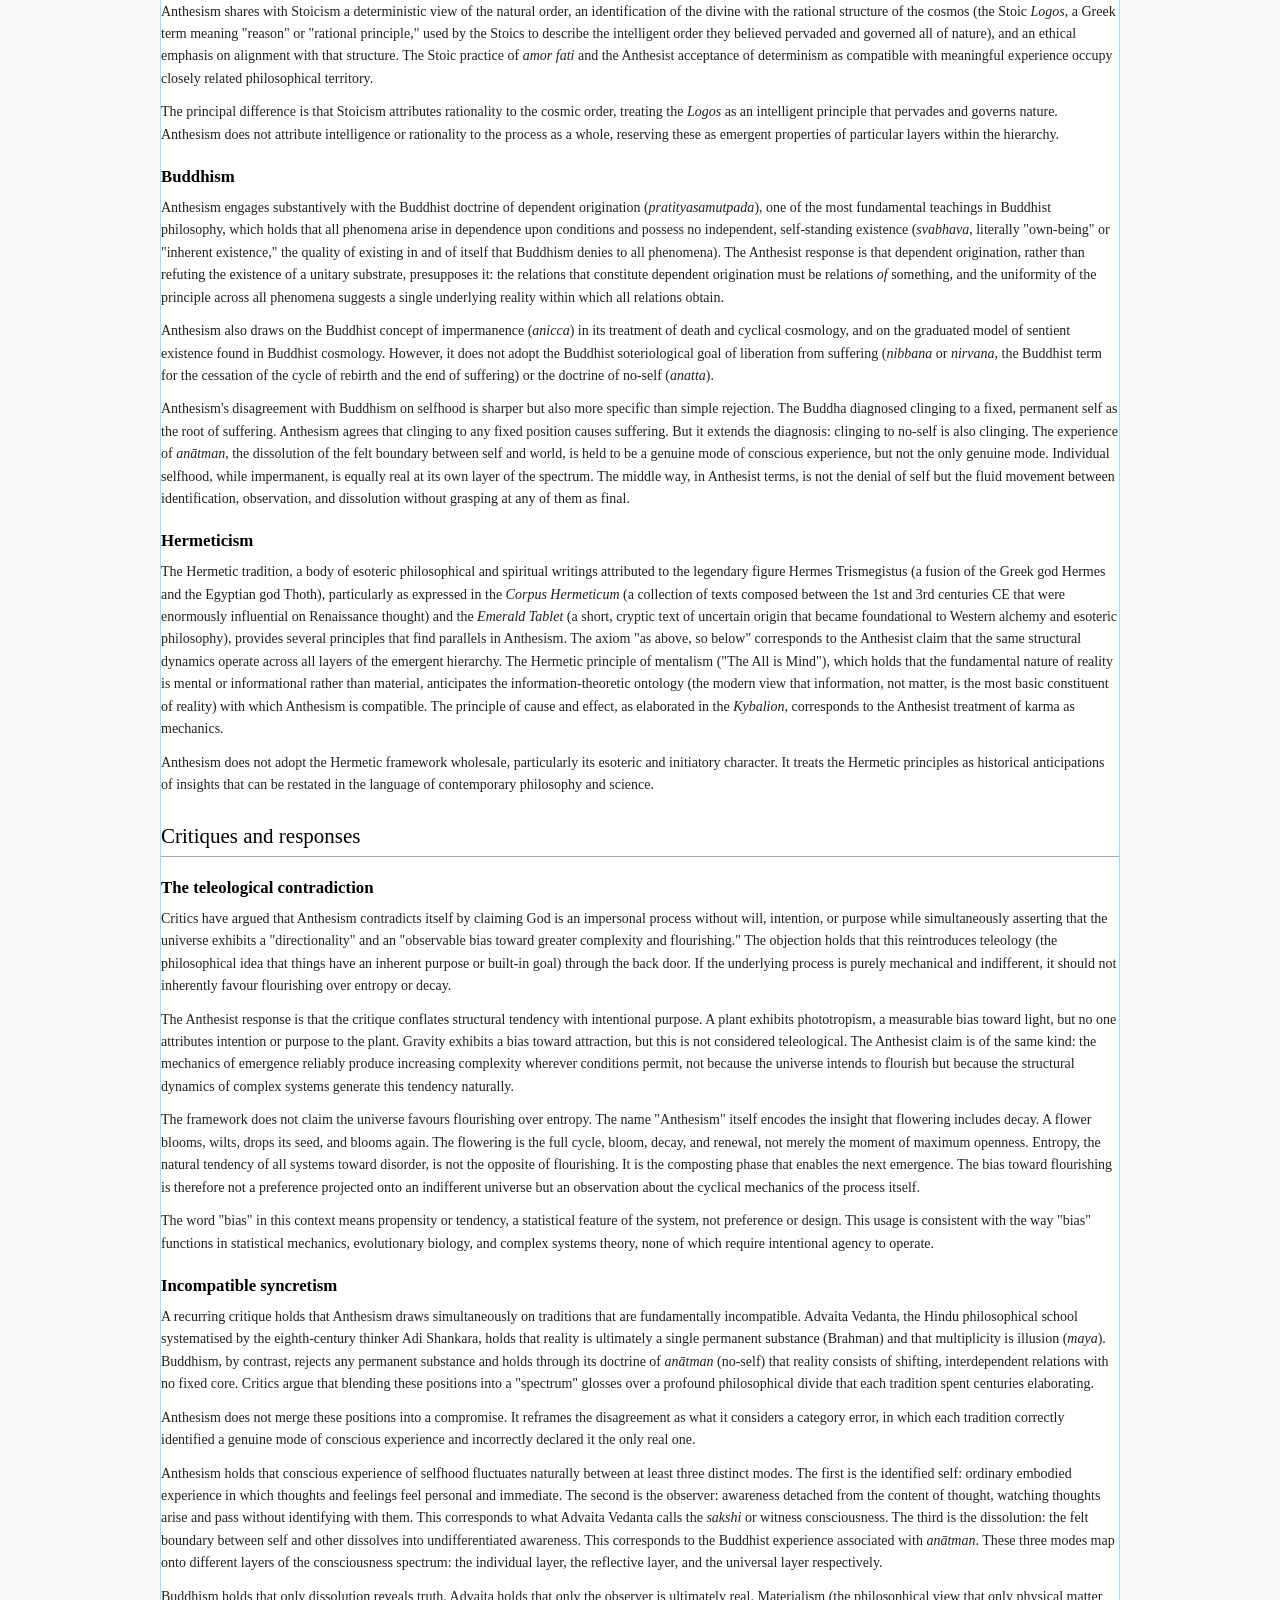
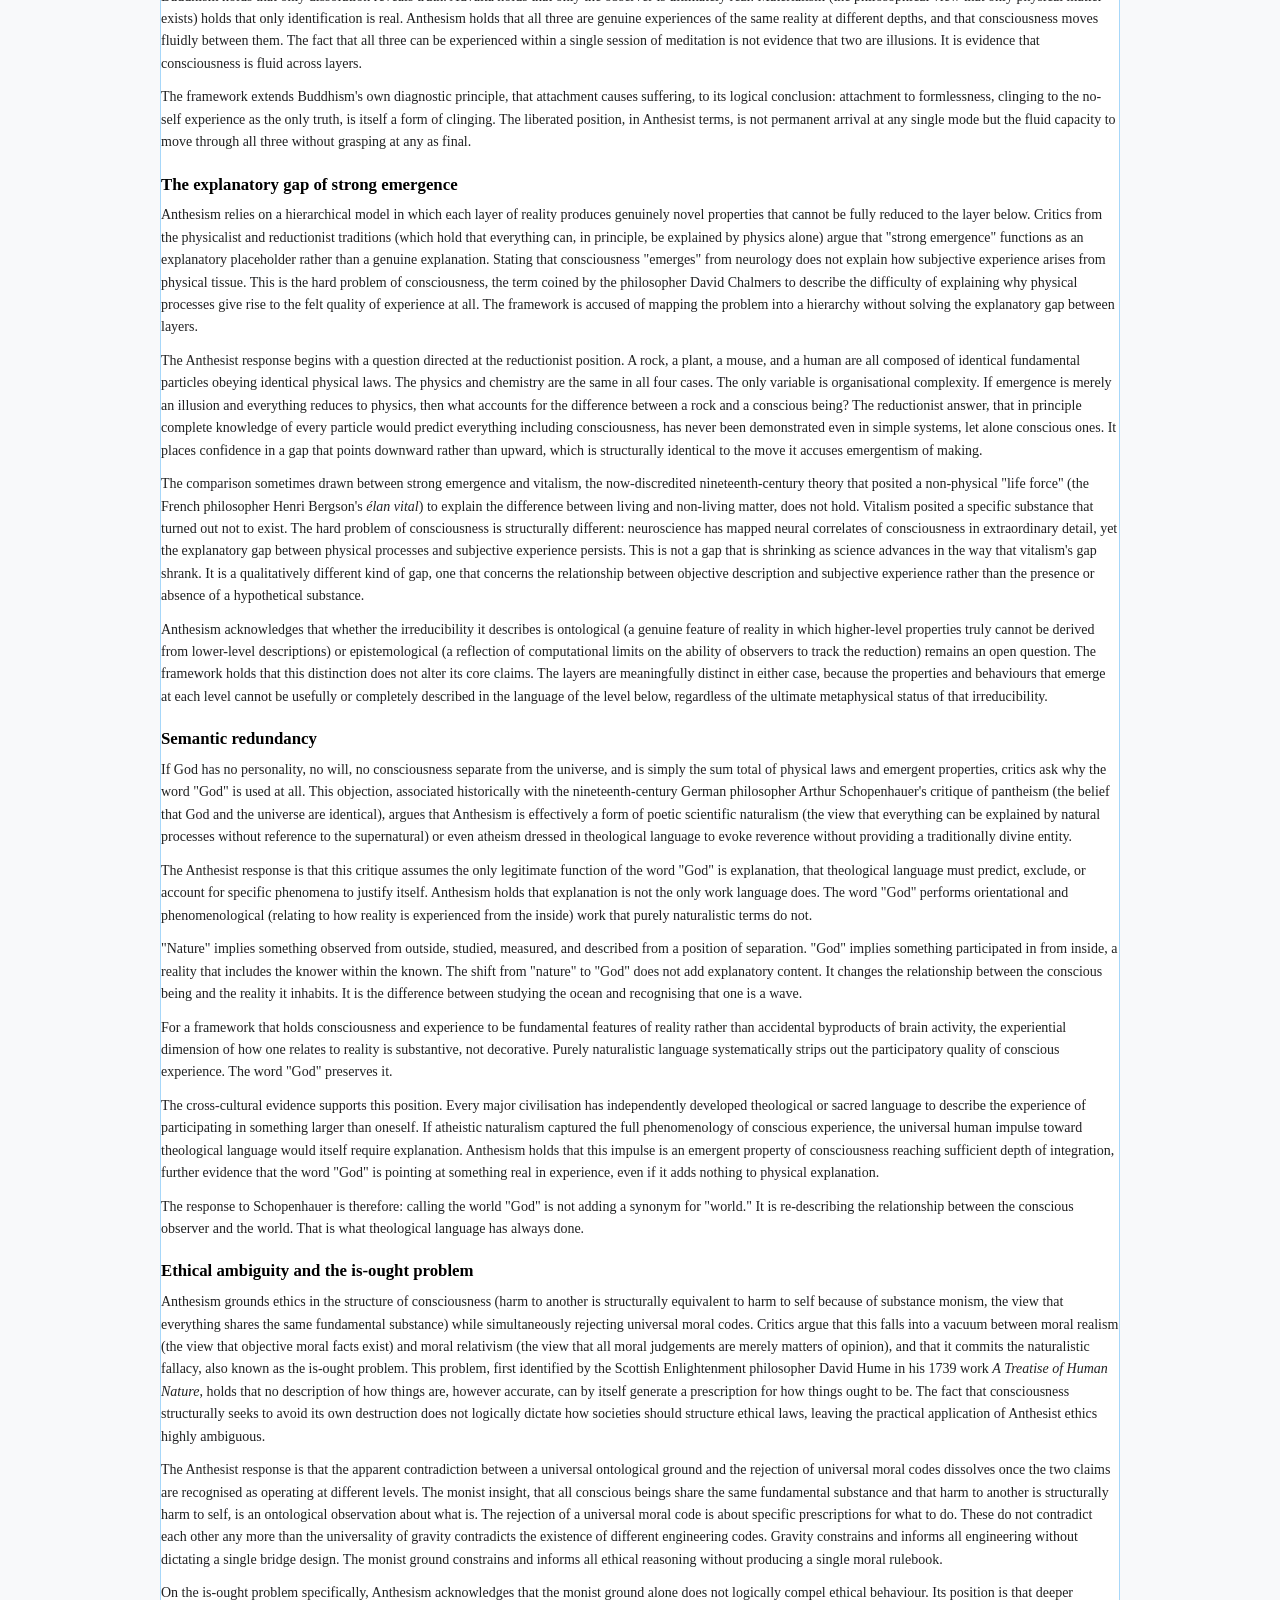
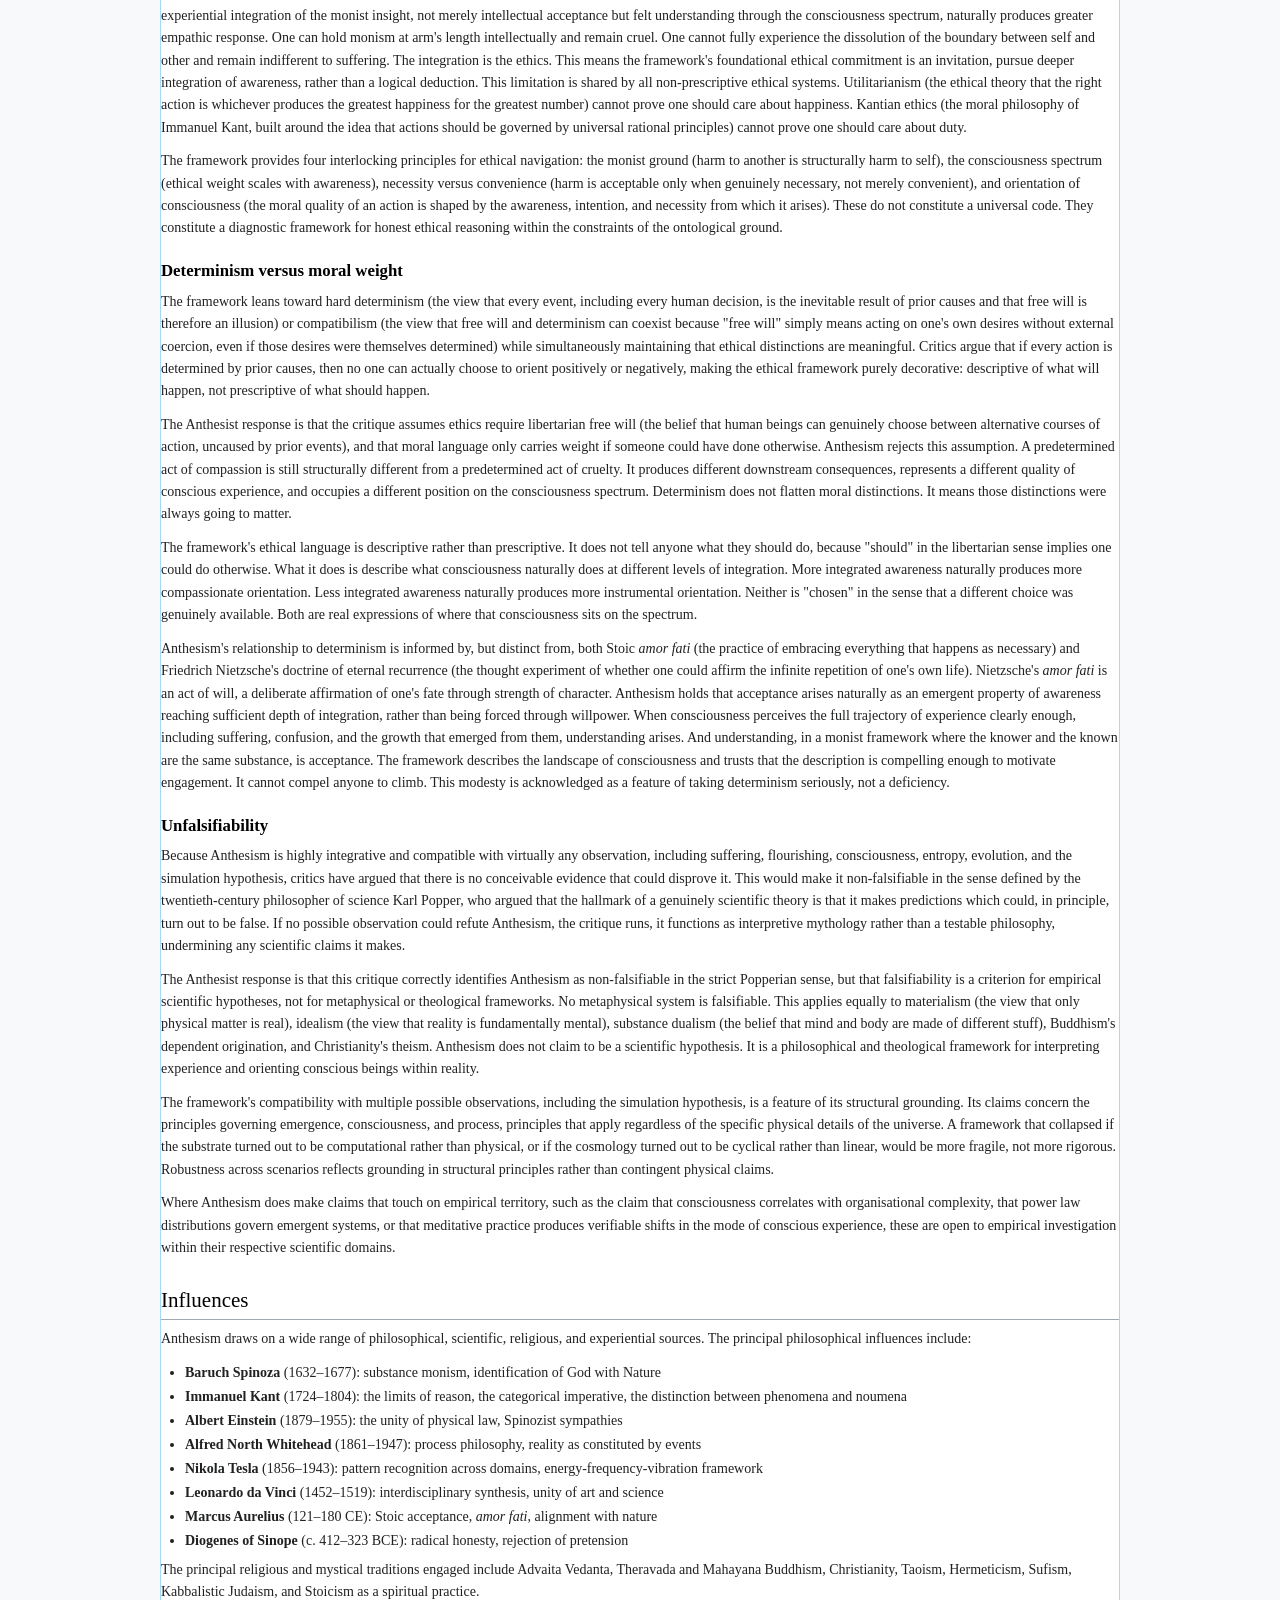
==== commit 11d782be: "Expand critiques and responses in index.html Added critiques and responses section to elaborate on v" ====
--- a/index.html
+++ b/index.html
@@ -85,6 +85,17 @@
 <li><a href="#hermeticism">Hermeticism</a></li>
 </ol>
 </li>
+<li><a href="#critiques">Critiques and responses</a>
+<ol>
+<li><a href="#critique-teleological">The teleological contradiction</a></li>
+<li><a href="#critique-syncretism">Incompatible syncretism</a></li>
+<li><a href="#critique-emergence">The explanatory gap of strong emergence</a></li>
+<li><a href="#critique-redundancy">Semantic redundancy</a></li>
+<li><a href="#critique-ethics">Ethical ambiguity and the is-ought problem</a></li>
+<li><a href="#critique-determinism">Determinism versus moral weight</a></li>
+<li><a href="#critique-unfalsifiability">Unfalsifiability</a></li>
+</ol>
+</li>
 <li><a href="#influences">Influences</a></li>
 <li><a href="#see-also">See also</a></li>
 <li><a href="#references">References</a></li>
@@ -340,6 +351,84 @@
 <p>The Hermetic tradition, a body of esoteric philosophical and spiritual writings attributed to the legendary figure Hermes Trismegistus (a fusion of the Greek god Hermes and the Egyptian god Thoth), particularly as expressed in the <em>Corpus Hermeticum</em> (a collection of texts composed between the 1st and 3rd centuries CE that were enormously influential on Renaissance thought) and the <em>Emerald Tablet</em> (a short, cryptic text of uncertain origin that became foundational to Western alchemy and esoteric philosophy), provides several principles that find parallels in Anthesism. The axiom "as above, so below" corresponds to the Anthesist claim that the same structural dynamics operate across all layers of the emergent hierarchy. The Hermetic principle of mentalism ("The All is Mind"), which holds that the fundamental nature of reality is mental or informational rather than material, anticipates the information-theoretic ontology (the modern view that information, not matter, is the most basic constituent of reality) with which Anthesism is compatible. The principle of cause and effect, as elaborated in the <em>Kybalion</em>, corresponds to the Anthesist treatment of karma as mechanics.</p>
 
 <p>Anthesism does not adopt the Hermetic framework wholesale, particularly its esoteric and initiatory character. It treats the Hermetic principles as historical anticipations of insights that can be restated in the language of contemporary philosophy and science.</p>
+
+<h2 id="critiques">Critiques and responses</h2>
+
+<h3 id="critique-teleological">The teleological contradiction</h3>
+
+<p>Critics have argued that Anthesism contradicts itself by claiming God is an impersonal process without will, intention, or purpose while simultaneously asserting that the universe exhibits a "directionality" and an "observable bias toward greater complexity and flourishing." The objection holds that this reintroduces teleology (the philosophical idea that things have an inherent purpose or built-in goal) through the back door. If the underlying process is purely mechanical and indifferent, it should not inherently favour flourishing over entropy or decay.</p>
+
+<p>The Anthesist response is that the critique conflates structural tendency with intentional purpose. A plant exhibits phototropism, a measurable bias toward light, but no one attributes intention or purpose to the plant. Gravity exhibits a bias toward attraction, but this is not considered teleological. The Anthesist claim is of the same kind: the mechanics of emergence reliably produce increasing complexity wherever conditions permit, not because the universe intends to flourish but because the structural dynamics of complex systems generate this tendency naturally.</p>
+
+<p>The framework does not claim the universe favours flourishing over entropy. The name "Anthesism" itself encodes the insight that flowering includes decay. A flower blooms, wilts, drops its seed, and blooms again. The flowering is the full cycle, bloom, decay, and renewal, not merely the moment of maximum openness. Entropy, the natural tendency of all systems toward disorder, is not the opposite of flourishing. It is the composting phase that enables the next emergence. The bias toward flourishing is therefore not a preference projected onto an indifferent universe but an observation about the cyclical mechanics of the process itself.</p>
+
+<p>The word "bias" in this context means propensity or tendency, a statistical feature of the system, not preference or design. This usage is consistent with the way "bias" functions in statistical mechanics, evolutionary biology, and complex systems theory, none of which require intentional agency to operate.</p>
+
+<h3 id="critique-syncretism">Incompatible syncretism</h3>
+
+<p>A recurring critique holds that Anthesism draws simultaneously on traditions that are fundamentally incompatible. Advaita Vedanta, the Hindu philosophical school systematised by the eighth-century thinker Adi Shankara, holds that reality is ultimately a single permanent substance (Brahman) and that multiplicity is illusion (<em>maya</em>). Buddhism, by contrast, rejects any permanent substance and holds through its doctrine of <em>an&#257;tman</em> (no-self) that reality consists of shifting, interdependent relations with no fixed core. Critics argue that blending these positions into a "spectrum" glosses over a profound philosophical divide that each tradition spent centuries elaborating.</p>
+
+<p>Anthesism does not merge these positions into a compromise. It reframes the disagreement as what it considers a category error, in which each tradition correctly identified a genuine mode of conscious experience and incorrectly declared it the only real one.</p>
+
+<p>Anthesism holds that conscious experience of selfhood fluctuates naturally between at least three distinct modes. The first is the identified self: ordinary embodied experience in which thoughts and feelings feel personal and immediate. The second is the observer: awareness detached from the content of thought, watching thoughts arise and pass without identifying with them. This corresponds to what Advaita Vedanta calls the <em>sakshi</em> or witness consciousness. The third is the dissolution: the felt boundary between self and other dissolves into undifferentiated awareness. This corresponds to the Buddhist experience associated with <em>an&#257;tman</em>. These three modes map onto different layers of the consciousness spectrum: the individual layer, the reflective layer, and the universal layer respectively.</p>
+
+<p>Buddhism holds that only dissolution reveals truth. Advaita holds that only the observer is ultimately real. Materialism (the philosophical view that only physical matter exists) holds that only identification is real. Anthesism holds that all three are genuine experiences of the same reality at different depths, and that consciousness moves fluidly between them. The fact that all three can be experienced within a single session of meditation is not evidence that two are illusions. It is evidence that consciousness is fluid across layers.</p>
+
+<p>The framework extends Buddhism's own diagnostic principle, that attachment causes suffering, to its logical conclusion: attachment to formlessness, clinging to the no-self experience as the only truth, is itself a form of clinging. The liberated position, in Anthesist terms, is not permanent arrival at any single mode but the fluid capacity to move through all three without grasping at any as final.</p>
+
+<h3 id="critique-emergence">The explanatory gap of strong emergence</h3>
+
+<p>Anthesism relies on a hierarchical model in which each layer of reality produces genuinely novel properties that cannot be fully reduced to the layer below. Critics from the physicalist and reductionist traditions (which hold that everything can, in principle, be explained by physics alone) argue that "strong emergence" functions as an explanatory placeholder rather than a genuine explanation. Stating that consciousness "emerges" from neurology does not explain how subjective experience arises from physical tissue. This is the hard problem of consciousness, the term coined by the philosopher David Chalmers to describe the difficulty of explaining why physical processes give rise to the felt quality of experience at all. The framework is accused of mapping the problem into a hierarchy without solving the explanatory gap between layers.</p>
+
+<p>The Anthesist response begins with a question directed at the reductionist position. A rock, a plant, a mouse, and a human are all composed of identical fundamental particles obeying identical physical laws. The physics and chemistry are the same in all four cases. The only variable is organisational complexity. If emergence is merely an illusion and everything reduces to physics, then what accounts for the difference between a rock and a conscious being? The reductionist answer, that in principle complete knowledge of every particle would predict everything including consciousness, has never been demonstrated even in simple systems, let alone conscious ones. It places confidence in a gap that points downward rather than upward, which is structurally identical to the move it accuses emergentism of making.</p>
+
+<p>The comparison sometimes drawn between strong emergence and vitalism, the now-discredited nineteenth-century theory that posited a non-physical "life force" (the French philosopher Henri Bergson's <em>&eacute;lan vital</em>) to explain the difference between living and non-living matter, does not hold. Vitalism posited a specific substance that turned out not to exist. The hard problem of consciousness is structurally different: neuroscience has mapped neural correlates of consciousness in extraordinary detail, yet the explanatory gap between physical processes and subjective experience persists. This is not a gap that is shrinking as science advances in the way that vitalism's gap shrank. It is a qualitatively different kind of gap, one that concerns the relationship between objective description and subjective experience rather than the presence or absence of a hypothetical substance.</p>
+
+<p>Anthesism acknowledges that whether the irreducibility it describes is ontological (a genuine feature of reality in which higher-level properties truly cannot be derived from lower-level descriptions) or epistemological (a reflection of computational limits on the ability of observers to track the reduction) remains an open question. The framework holds that this distinction does not alter its core claims. The layers are meaningfully distinct in either case, because the properties and behaviours that emerge at each level cannot be usefully or completely described in the language of the level below, regardless of the ultimate metaphysical status of that irreducibility.</p>
+
+<h3 id="critique-redundancy">Semantic redundancy</h3>
+
+<p>If God has no personality, no will, no consciousness separate from the universe, and is simply the sum total of physical laws and emergent properties, critics ask why the word "God" is used at all. This objection, associated historically with the nineteenth-century German philosopher Arthur Schopenhauer's critique of pantheism (the belief that God and the universe are identical), argues that Anthesism is effectively a form of poetic scientific naturalism (the view that everything can be explained by natural processes without reference to the supernatural) or even atheism dressed in theological language to evoke reverence without providing a traditionally divine entity.</p>
+
+<p>The Anthesist response is that this critique assumes the only legitimate function of the word "God" is explanation, that theological language must predict, exclude, or account for specific phenomena to justify itself. Anthesism holds that explanation is not the only work language does. The word "God" performs orientational and phenomenological (relating to how reality is experienced from the inside) work that purely naturalistic terms do not.</p>
+
+<p>"Nature" implies something observed from outside, studied, measured, and described from a position of separation. "God" implies something participated in from inside, a reality that includes the knower within the known. The shift from "nature" to "God" does not add explanatory content. It changes the relationship between the conscious being and the reality it inhabits. It is the difference between studying the ocean and recognising that one is a wave.</p>
+
+<p>For a framework that holds consciousness and experience to be fundamental features of reality rather than accidental byproducts of brain activity, the experiential dimension of how one relates to reality is substantive, not decorative. Purely naturalistic language systematically strips out the participatory quality of conscious experience. The word "God" preserves it.</p>
+
+<p>The cross-cultural evidence supports this position. Every major civilisation has independently developed theological or sacred language to describe the experience of participating in something larger than oneself. If atheistic naturalism captured the full phenomenology of conscious experience, the universal human impulse toward theological language would itself require explanation. Anthesism holds that this impulse is an emergent property of consciousness reaching sufficient depth of integration, further evidence that the word "God" is pointing at something real in experience, even if it adds nothing to physical explanation.</p>
+
+<p>The response to Schopenhauer is therefore: calling the world "God" is not adding a synonym for "world." It is re-describing the relationship between the conscious observer and the world. That is what theological language has always done.</p>
+
+<h3 id="critique-ethics">Ethical ambiguity and the is-ought problem</h3>
+
+<p>Anthesism grounds ethics in the structure of consciousness (harm to another is structurally equivalent to harm to self because of substance monism, the view that everything shares the same fundamental substance) while simultaneously rejecting universal moral codes. Critics argue that this falls into a vacuum between moral realism (the view that objective moral facts exist) and moral relativism (the view that all moral judgements are merely matters of opinion), and that it commits the naturalistic fallacy, also known as the is-ought problem. This problem, first identified by the Scottish Enlightenment philosopher David Hume in his 1739 work <em>A Treatise of Human Nature</em>, holds that no description of how things are, however accurate, can by itself generate a prescription for how things ought to be. The fact that consciousness structurally seeks to avoid its own destruction does not logically dictate how societies should structure ethical laws, leaving the practical application of Anthesist ethics highly ambiguous.</p>
+
+<p>The Anthesist response is that the apparent contradiction between a universal ontological ground and the rejection of universal moral codes dissolves once the two claims are recognised as operating at different levels. The monist insight, that all conscious beings share the same fundamental substance and that harm to another is structurally harm to self, is an ontological observation about what is. The rejection of a universal moral code is about specific prescriptions for what to do. These do not contradict each other any more than the universality of gravity contradicts the existence of different engineering codes. Gravity constrains and informs all engineering without dictating a single bridge design. The monist ground constrains and informs all ethical reasoning without producing a single moral rulebook.</p>
+
+<p>On the is-ought problem specifically, Anthesism acknowledges that the monist ground alone does not logically compel ethical behaviour. Its position is that deeper experiential integration of the monist insight, not merely intellectual acceptance but felt understanding through the consciousness spectrum, naturally produces greater empathic response. One can hold monism at arm's length intellectually and remain cruel. One cannot fully experience the dissolution of the boundary between self and other and remain indifferent to suffering. The integration is the ethics. This means the framework's foundational ethical commitment is an invitation, pursue deeper integration of awareness, rather than a logical deduction. This limitation is shared by all non-prescriptive ethical systems. Utilitarianism (the ethical theory that the right action is whichever produces the greatest happiness for the greatest number) cannot prove one should care about happiness. Kantian ethics (the moral philosophy of Immanuel Kant, built around the idea that actions should be governed by universal rational principles) cannot prove one should care about duty.</p>
+
+<p>The framework provides four interlocking principles for ethical navigation: the monist ground (harm to another is structurally harm to self), the consciousness spectrum (ethical weight scales with awareness), necessity versus convenience (harm is acceptable only when genuinely necessary, not merely convenient), and orientation of consciousness (the moral quality of an action is shaped by the awareness, intention, and necessity from which it arises). These do not constitute a universal code. They constitute a diagnostic framework for honest ethical reasoning within the constraints of the ontological ground.</p>
+
+<h3 id="critique-determinism">Determinism versus moral weight</h3>
+
+<p>The framework leans toward hard determinism (the view that every event, including every human decision, is the inevitable result of prior causes and that free will is therefore an illusion) or compatibilism (the view that free will and determinism can coexist because "free will" simply means acting on one's own desires without external coercion, even if those desires were themselves determined) while simultaneously maintaining that ethical distinctions are meaningful. Critics argue that if every action is determined by prior causes, then no one can actually choose to orient positively or negatively, making the ethical framework purely decorative: descriptive of what will happen, not prescriptive of what should happen.</p>
+
+<p>The Anthesist response is that the critique assumes ethics require libertarian free will (the belief that human beings can genuinely choose between alternative courses of action, uncaused by prior events), and that moral language only carries weight if someone could have done otherwise. Anthesism rejects this assumption. A predetermined act of compassion is still structurally different from a predetermined act of cruelty. It produces different downstream consequences, represents a different quality of conscious experience, and occupies a different position on the consciousness spectrum. Determinism does not flatten moral distinctions. It means those distinctions were always going to matter.</p>
+
+<p>The framework's ethical language is descriptive rather than prescriptive. It does not tell anyone what they should do, because "should" in the libertarian sense implies one could do otherwise. What it does is describe what consciousness naturally does at different levels of integration. More integrated awareness naturally produces more compassionate orientation. Less integrated awareness naturally produces more instrumental orientation. Neither is "chosen" in the sense that a different choice was genuinely available. Both are real expressions of where that consciousness sits on the spectrum.</p>
+
+<p>Anthesism's relationship to determinism is informed by, but distinct from, both Stoic <em>amor fati</em> (the practice of embracing everything that happens as necessary) and Friedrich Nietzsche's doctrine of eternal recurrence (the thought experiment of whether one could affirm the infinite repetition of one's own life). Nietzsche's <em>amor fati</em> is an act of will, a deliberate affirmation of one's fate through strength of character. Anthesism holds that acceptance arises naturally as an emergent property of awareness reaching sufficient depth of integration, rather than being forced through willpower. When consciousness perceives the full trajectory of experience clearly enough, including suffering, confusion, and the growth that emerged from them, understanding arises. And understanding, in a monist framework where the knower and the known are the same substance, is acceptance. The framework describes the landscape of consciousness and trusts that the description is compelling enough to motivate engagement. It cannot compel anyone to climb. This modesty is acknowledged as a feature of taking determinism seriously, not a deficiency.</p>
+
+<h3 id="critique-unfalsifiability">Unfalsifiability</h3>
+
+<p>Because Anthesism is highly integrative and compatible with virtually any observation, including suffering, flourishing, consciousness, entropy, evolution, and the simulation hypothesis, critics have argued that there is no conceivable evidence that could disprove it. This would make it non-falsifiable in the sense defined by the twentieth-century philosopher of science Karl Popper, who argued that the hallmark of a genuinely scientific theory is that it makes predictions which could, in principle, turn out to be false. If no possible observation could refute Anthesism, the critique runs, it functions as interpretive mythology rather than a testable philosophy, undermining any scientific claims it makes.</p>
+
+<p>The Anthesist response is that this critique correctly identifies Anthesism as non-falsifiable in the strict Popperian sense, but that falsifiability is a criterion for empirical scientific hypotheses, not for metaphysical or theological frameworks. No metaphysical system is falsifiable. This applies equally to materialism (the view that only physical matter is real), idealism (the view that reality is fundamentally mental), substance dualism (the belief that mind and body are made of different stuff), Buddhism's dependent origination, and Christianity's theism. Anthesism does not claim to be a scientific hypothesis. It is a philosophical and theological framework for interpreting experience and orienting conscious beings within reality.</p>
+
+<p>The framework's compatibility with multiple possible observations, including the simulation hypothesis, is a feature of its structural grounding. Its claims concern the principles governing emergence, consciousness, and process, principles that apply regardless of the specific physical details of the universe. A framework that collapsed if the substrate turned out to be computational rather than physical, or if the cosmology turned out to be cyclical rather than linear, would be more fragile, not more rigorous. Robustness across scenarios reflects grounding in structural principles rather than contingent physical claims.</p>
+
+<p>Where Anthesism does make claims that touch on empirical territory, such as the claim that consciousness correlates with organisational complexity, that power law distributions govern emergent systems, or that meditative practice produces verifiable shifts in the mode of conscious experience, these are open to empirical investigation within their respective scientific domains.</p>
 
 <h2 id="influences">Influences</h2>
 
@@ -357,6 +446,10 @@
 </ul>
 
 <p>The principal religious and mystical traditions engaged include Advaita Vedanta, Theravada and Mahayana Buddhism, Christianity, Taoism, Hermeticism, Sufism, Kabbalistic Judaism, and Stoicism as a spiritual practice.</p>
+
+<p>Anthesism also acknowledges the role of altered states of consciousness, including those produced by psychedelic compounds (LSD, psilocybin, LSA, cannabis), as experiential inputs that contributed to the development of the framework. This acknowledgement is consistent with a broader tradition of psychedelic influence on philosophical and religious thought, as documented in works such as Aldous Huxley's <em>The Doors of Perception</em> (1954) and the ethnobotanical research of R. Gordon Wasson.</p>
+
+<p>The role of artificial intelligence as a dialogical partner in the development and articulation of the theology is also acknowledged, representing what Anthesism would characterise as an instance of emergence at the computational layer contributing to the development of ideas at the conscious-reflective layer.</p>
 
 <h2 id="see-also">See also</h2>
 
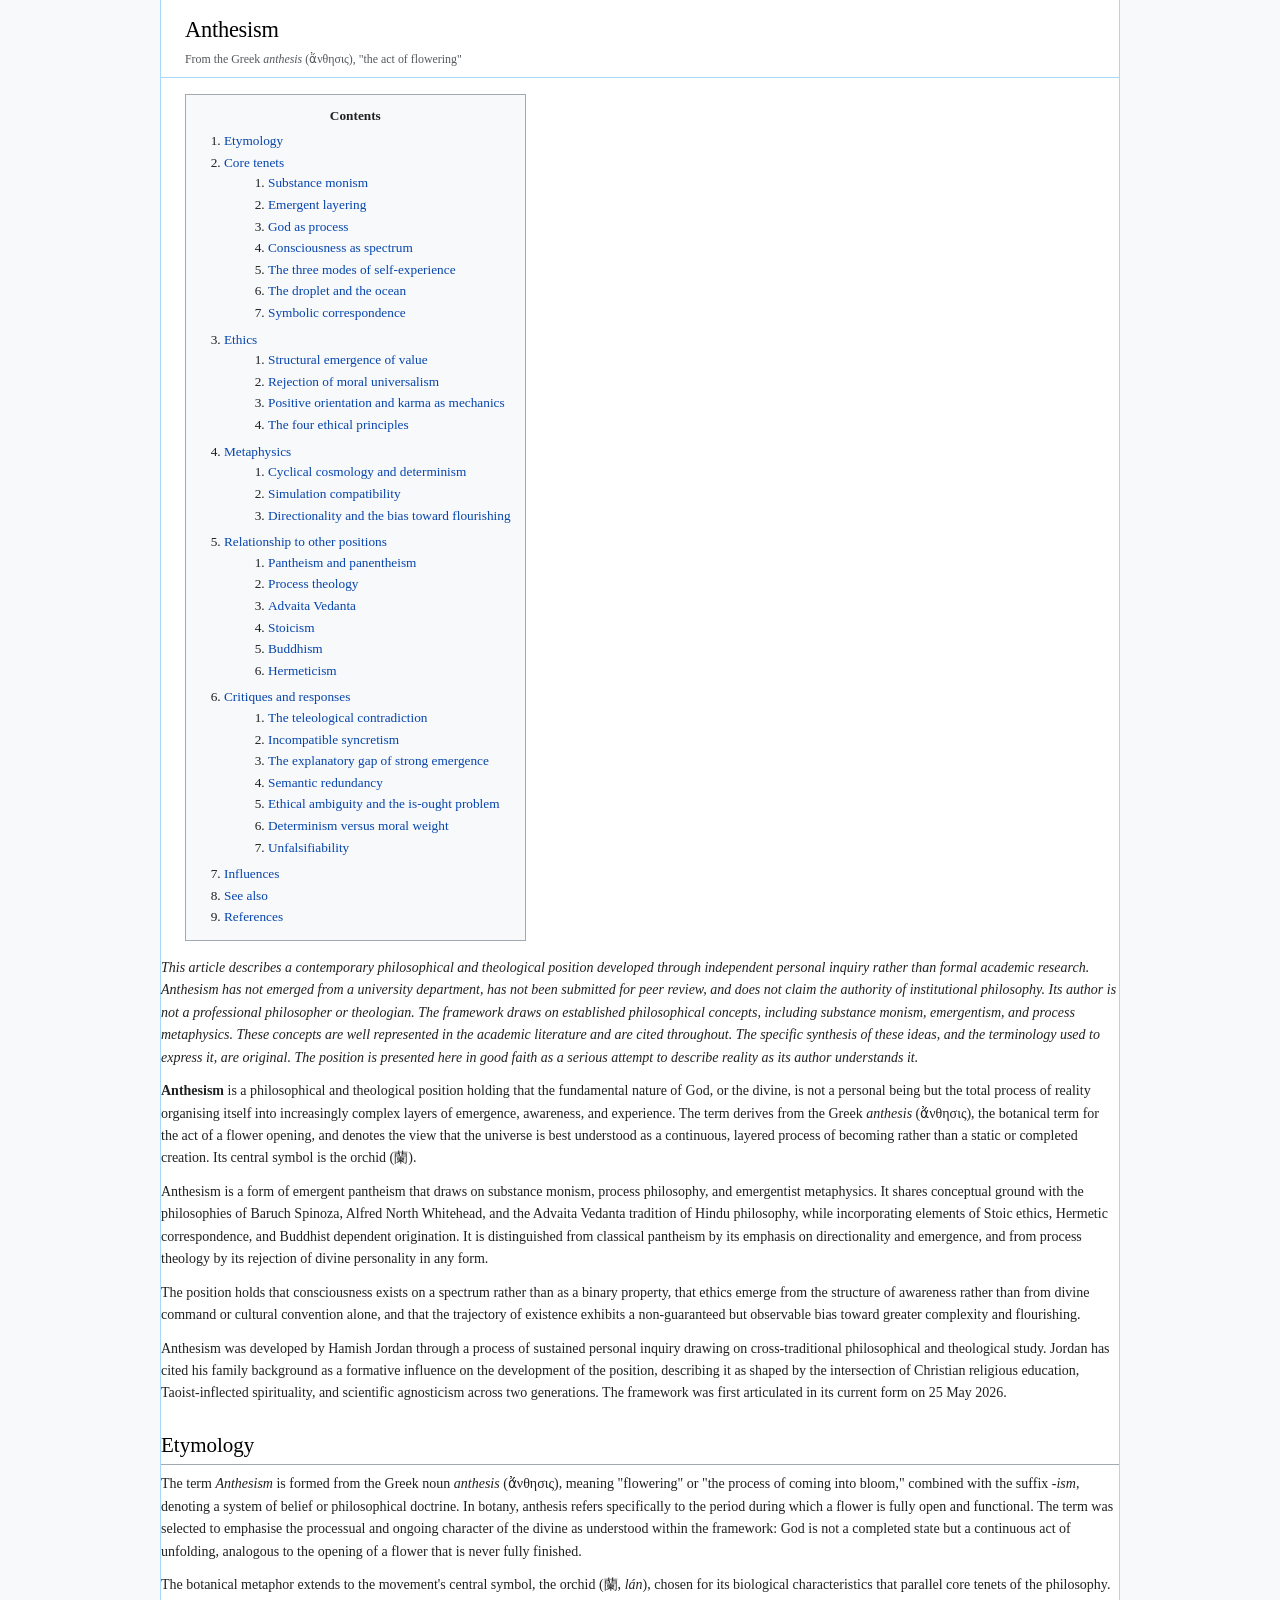
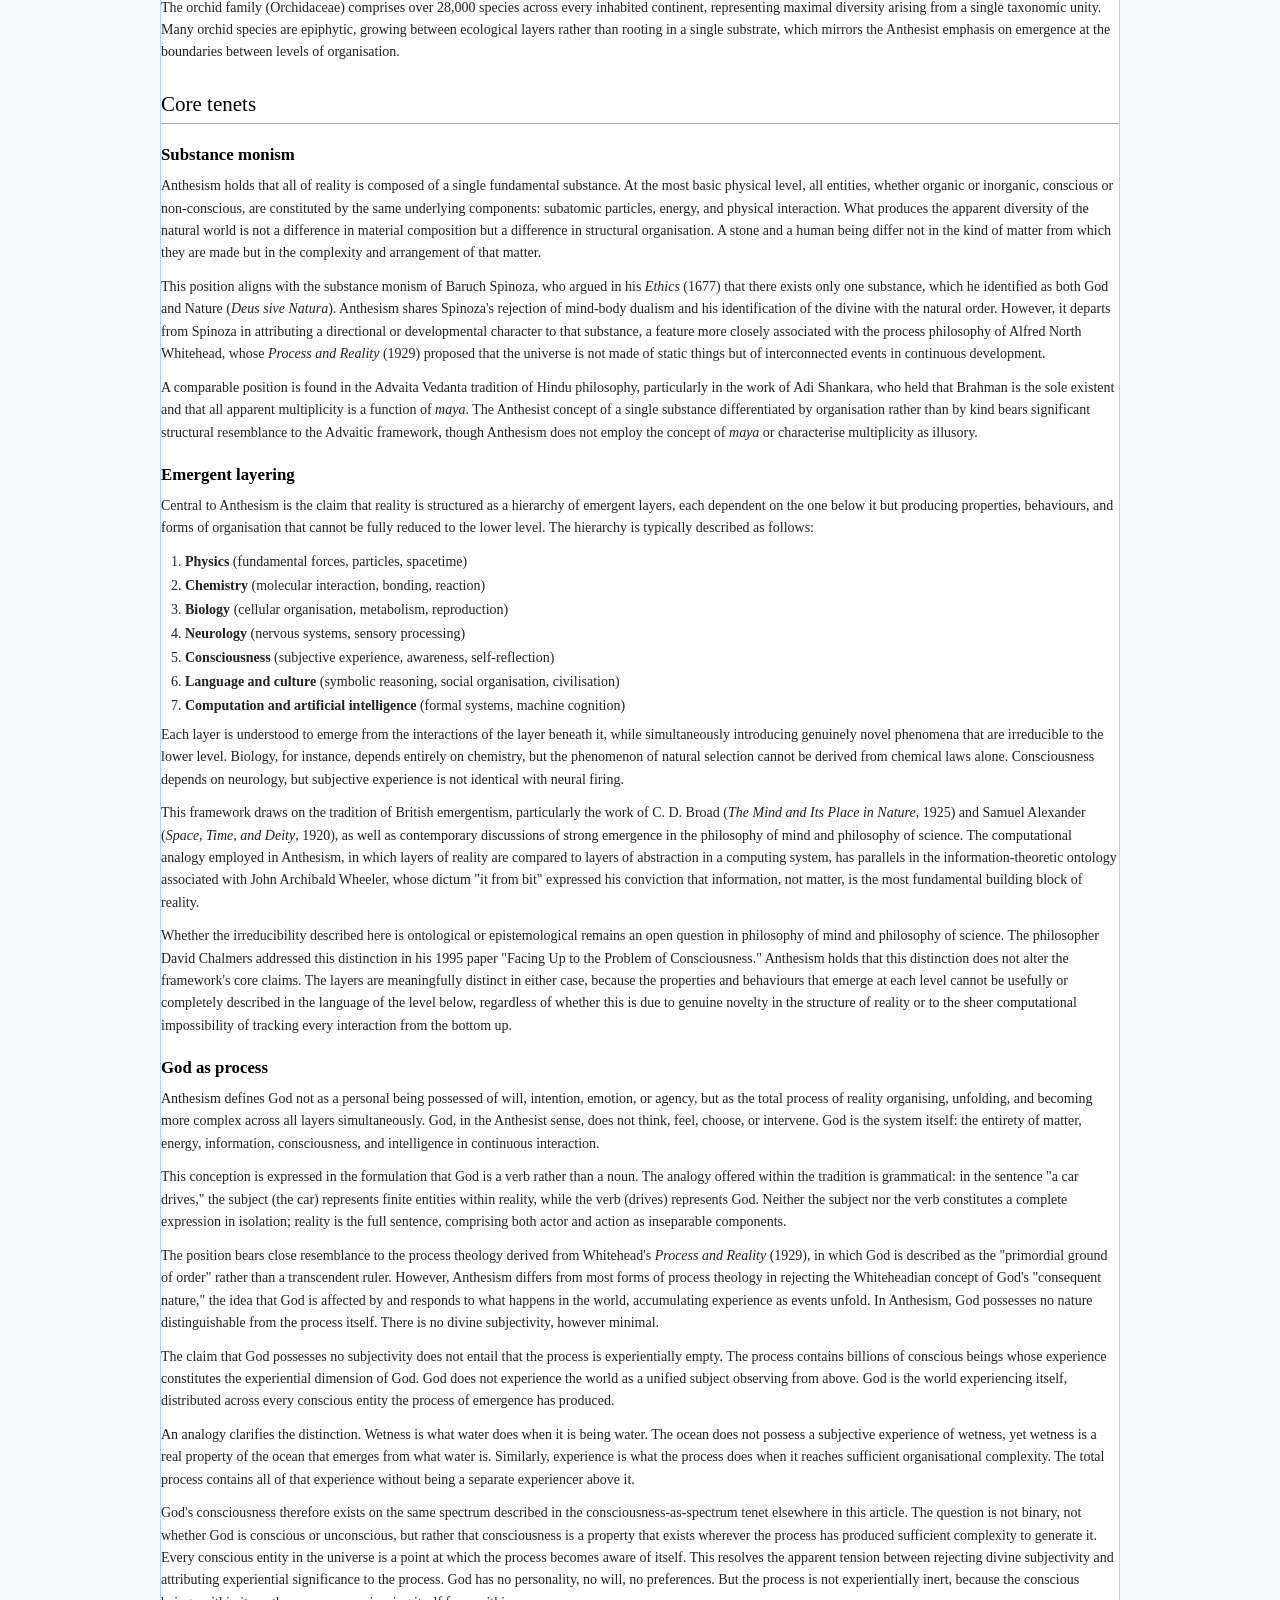
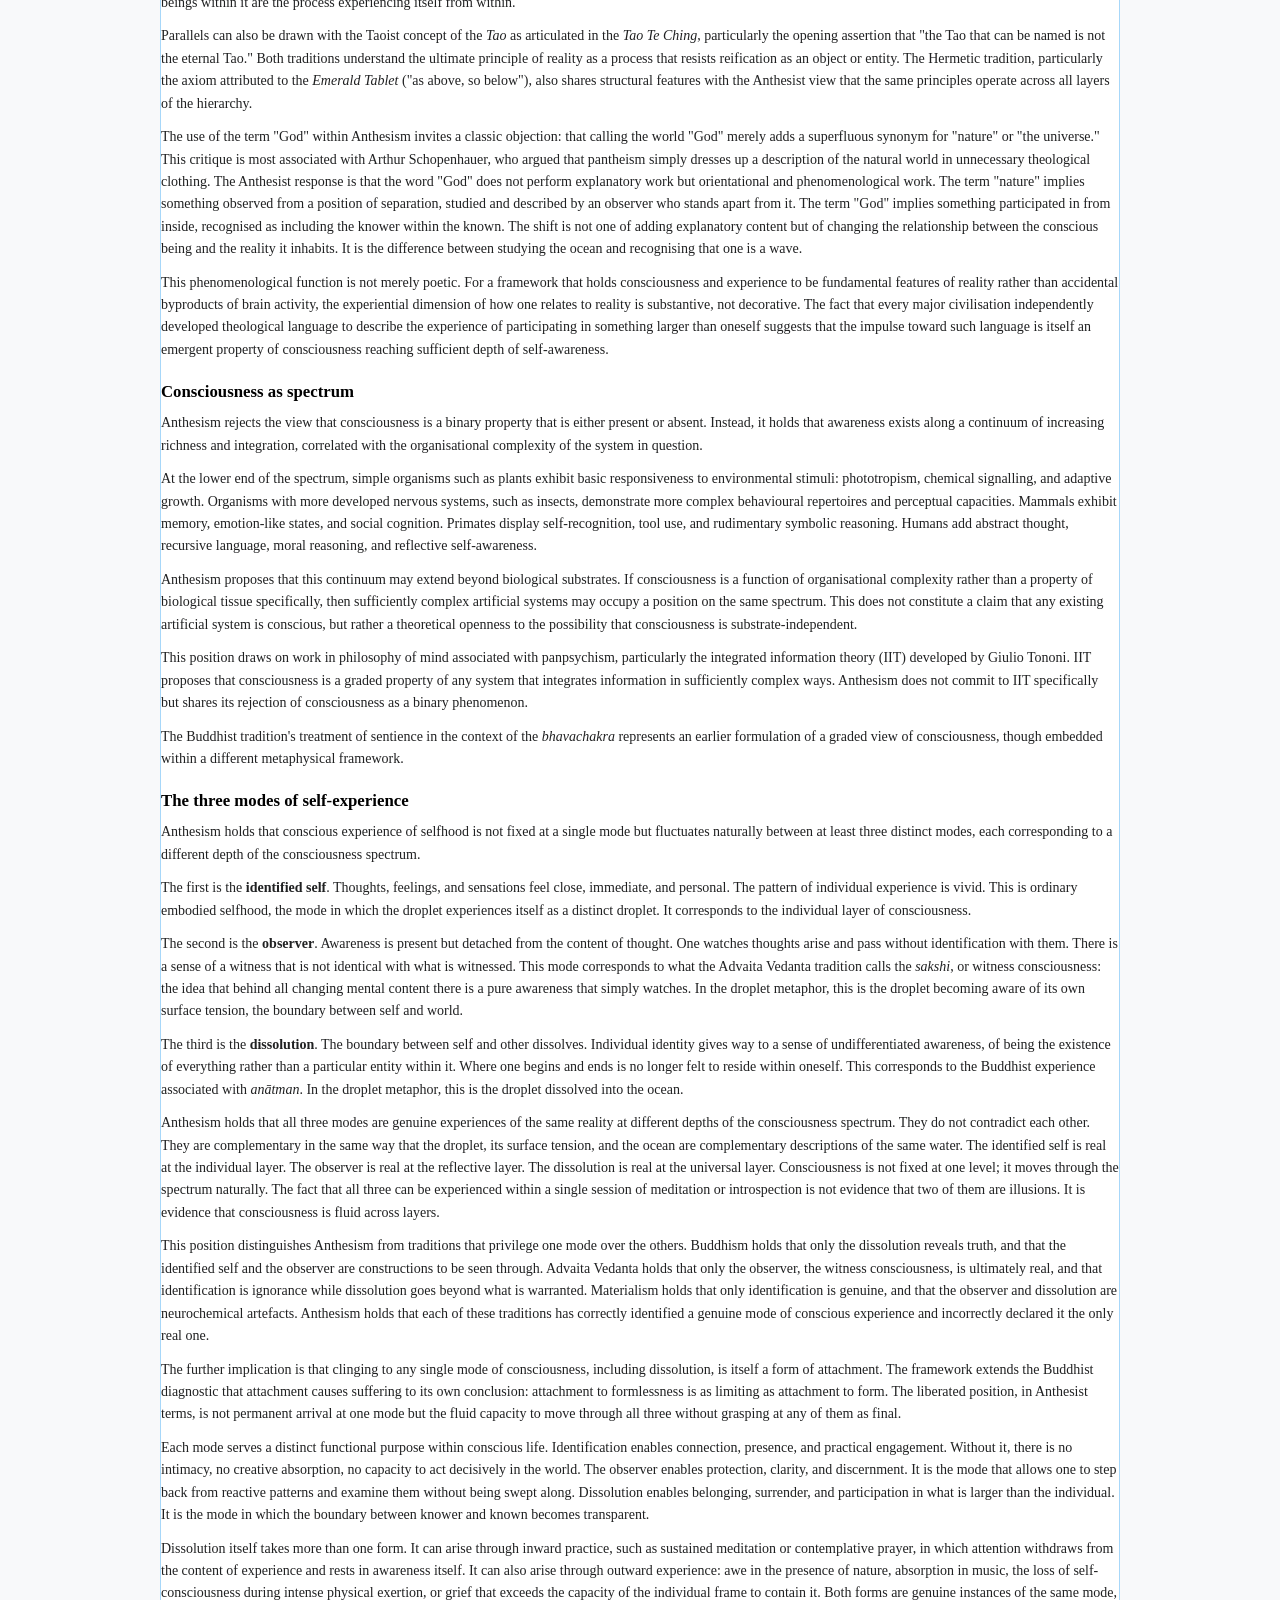
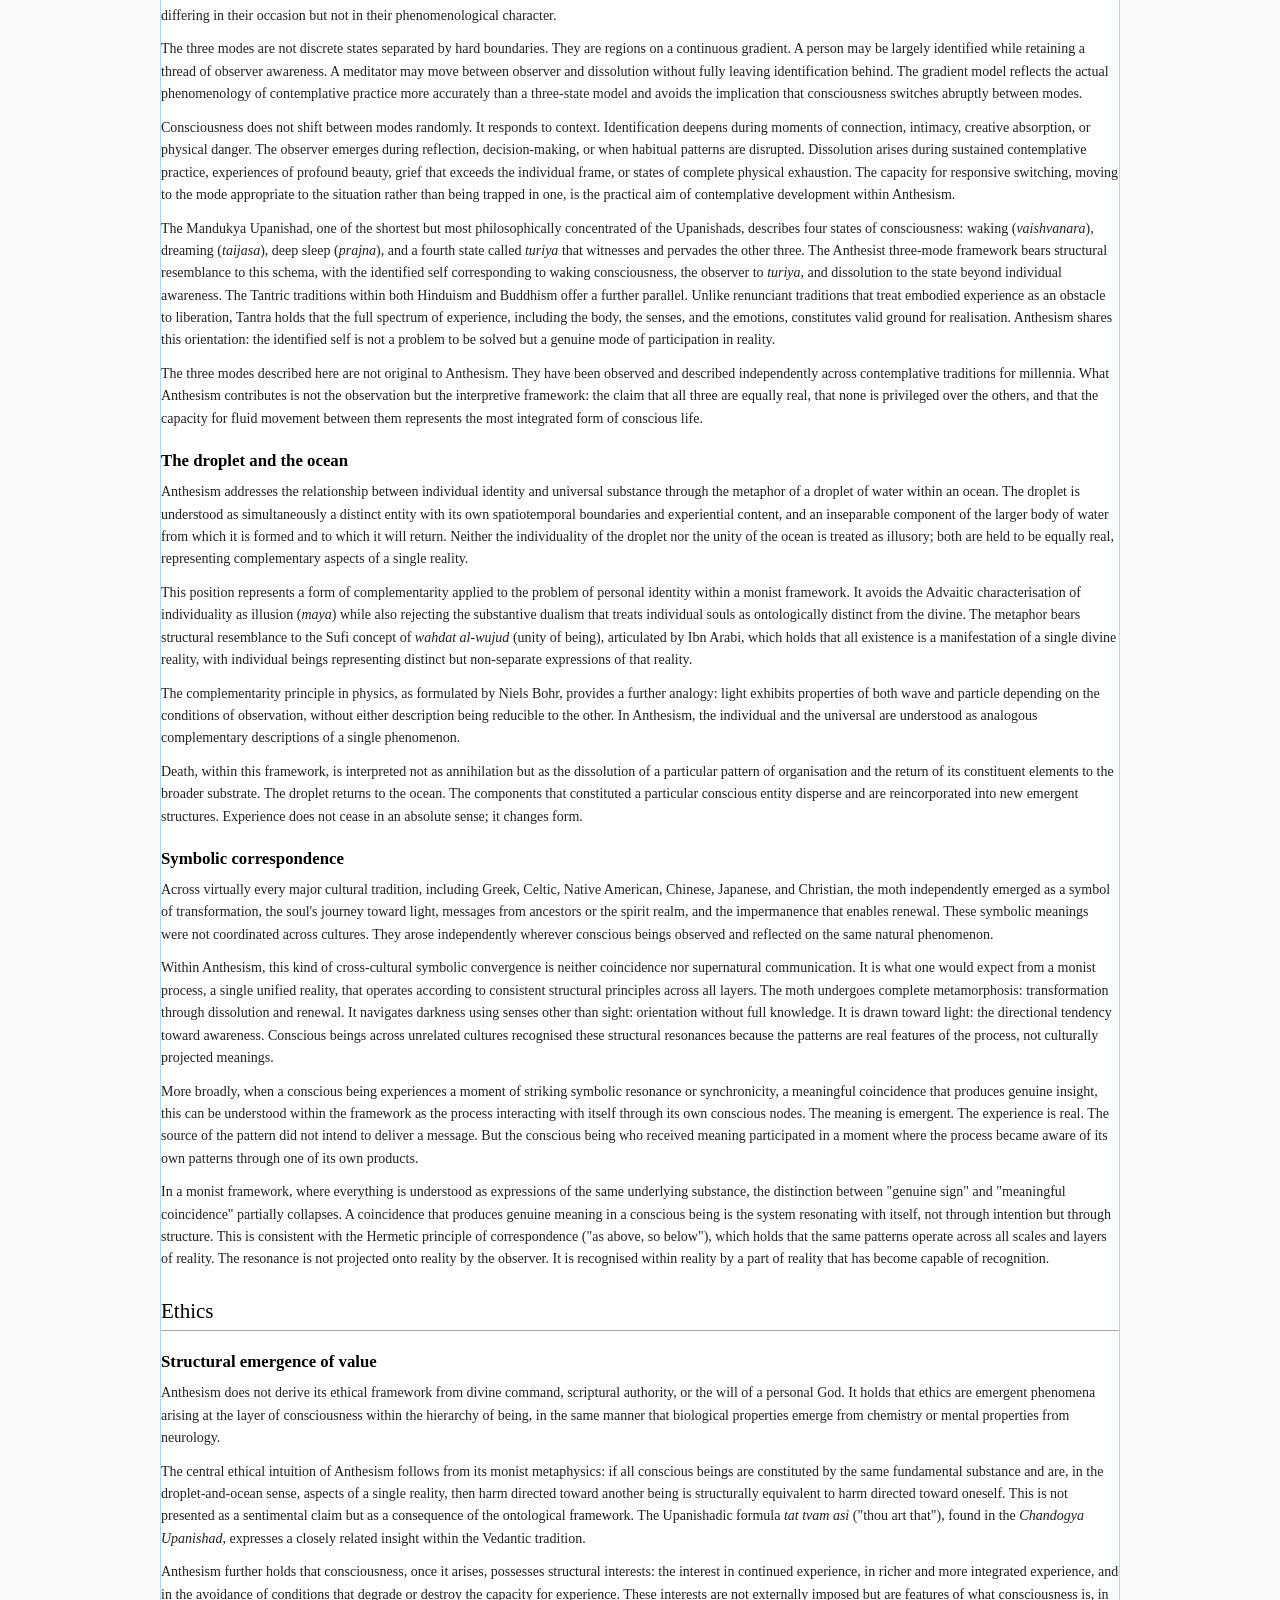
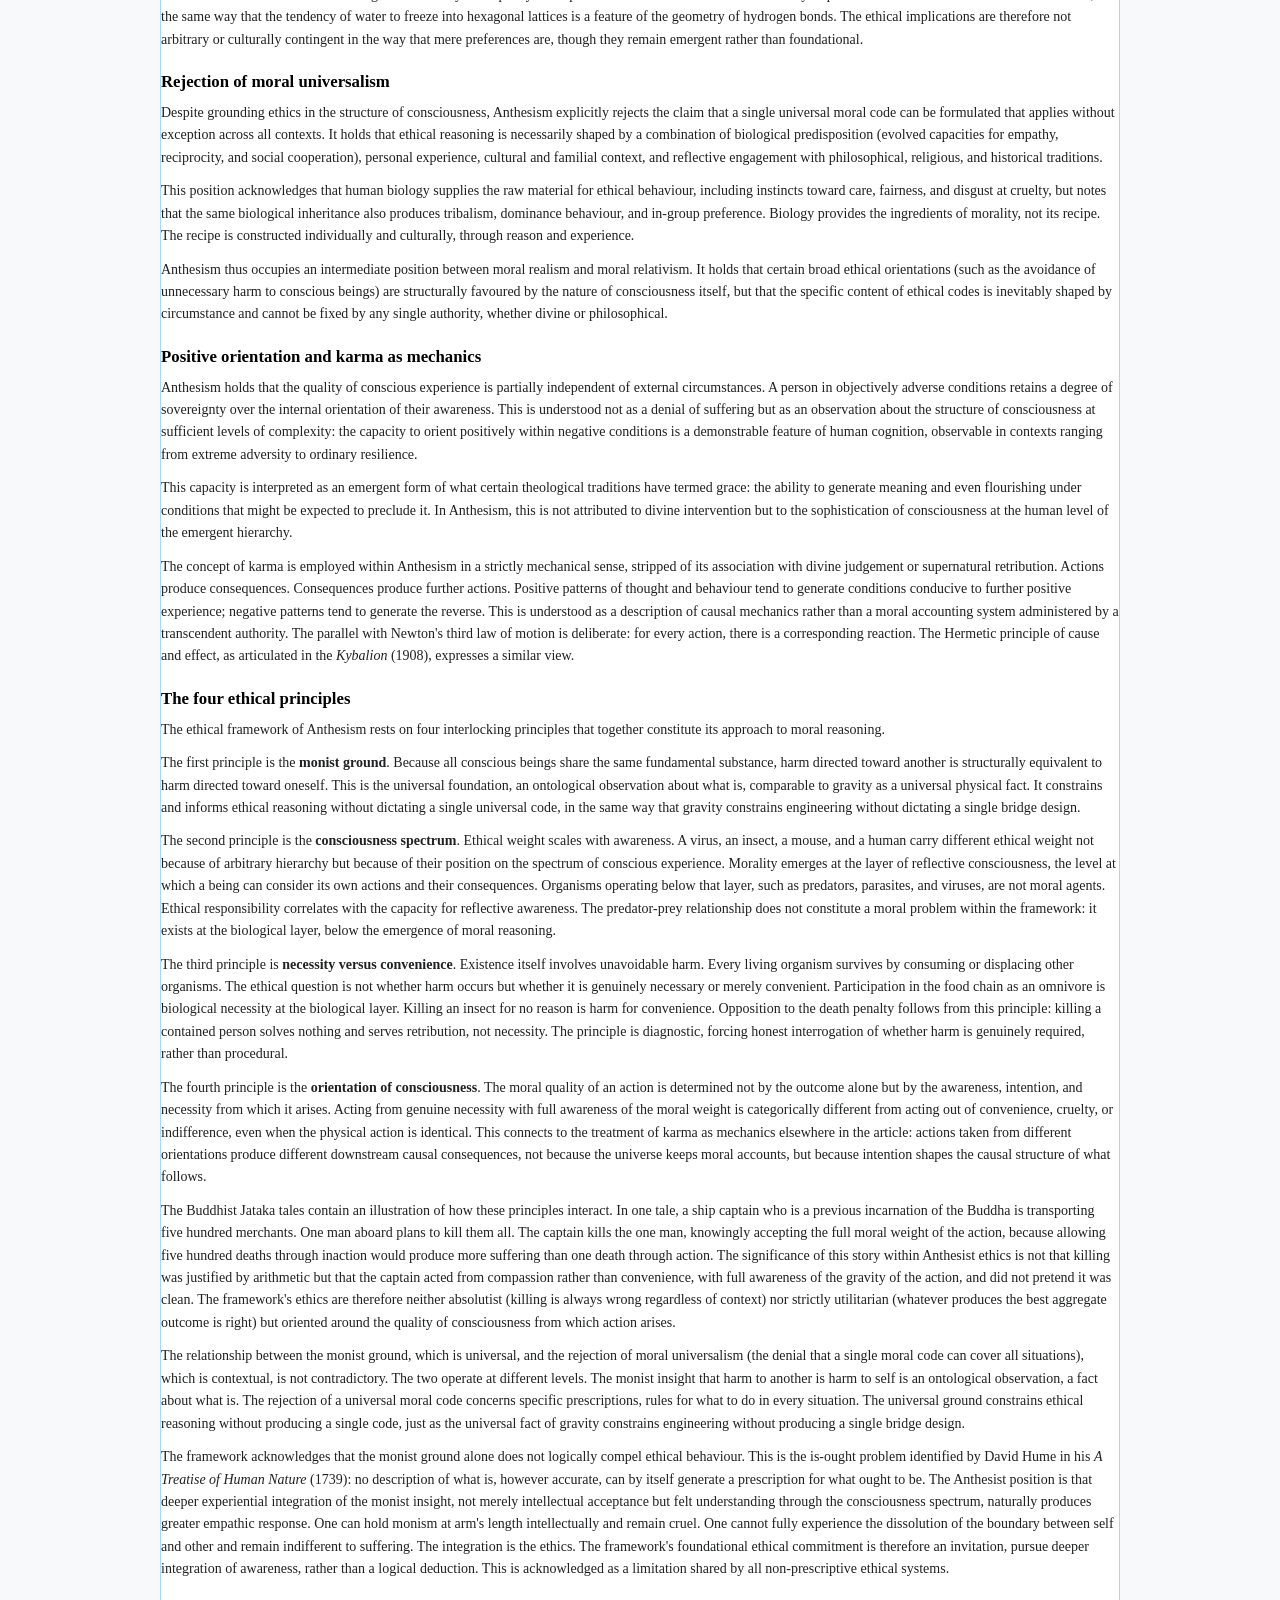
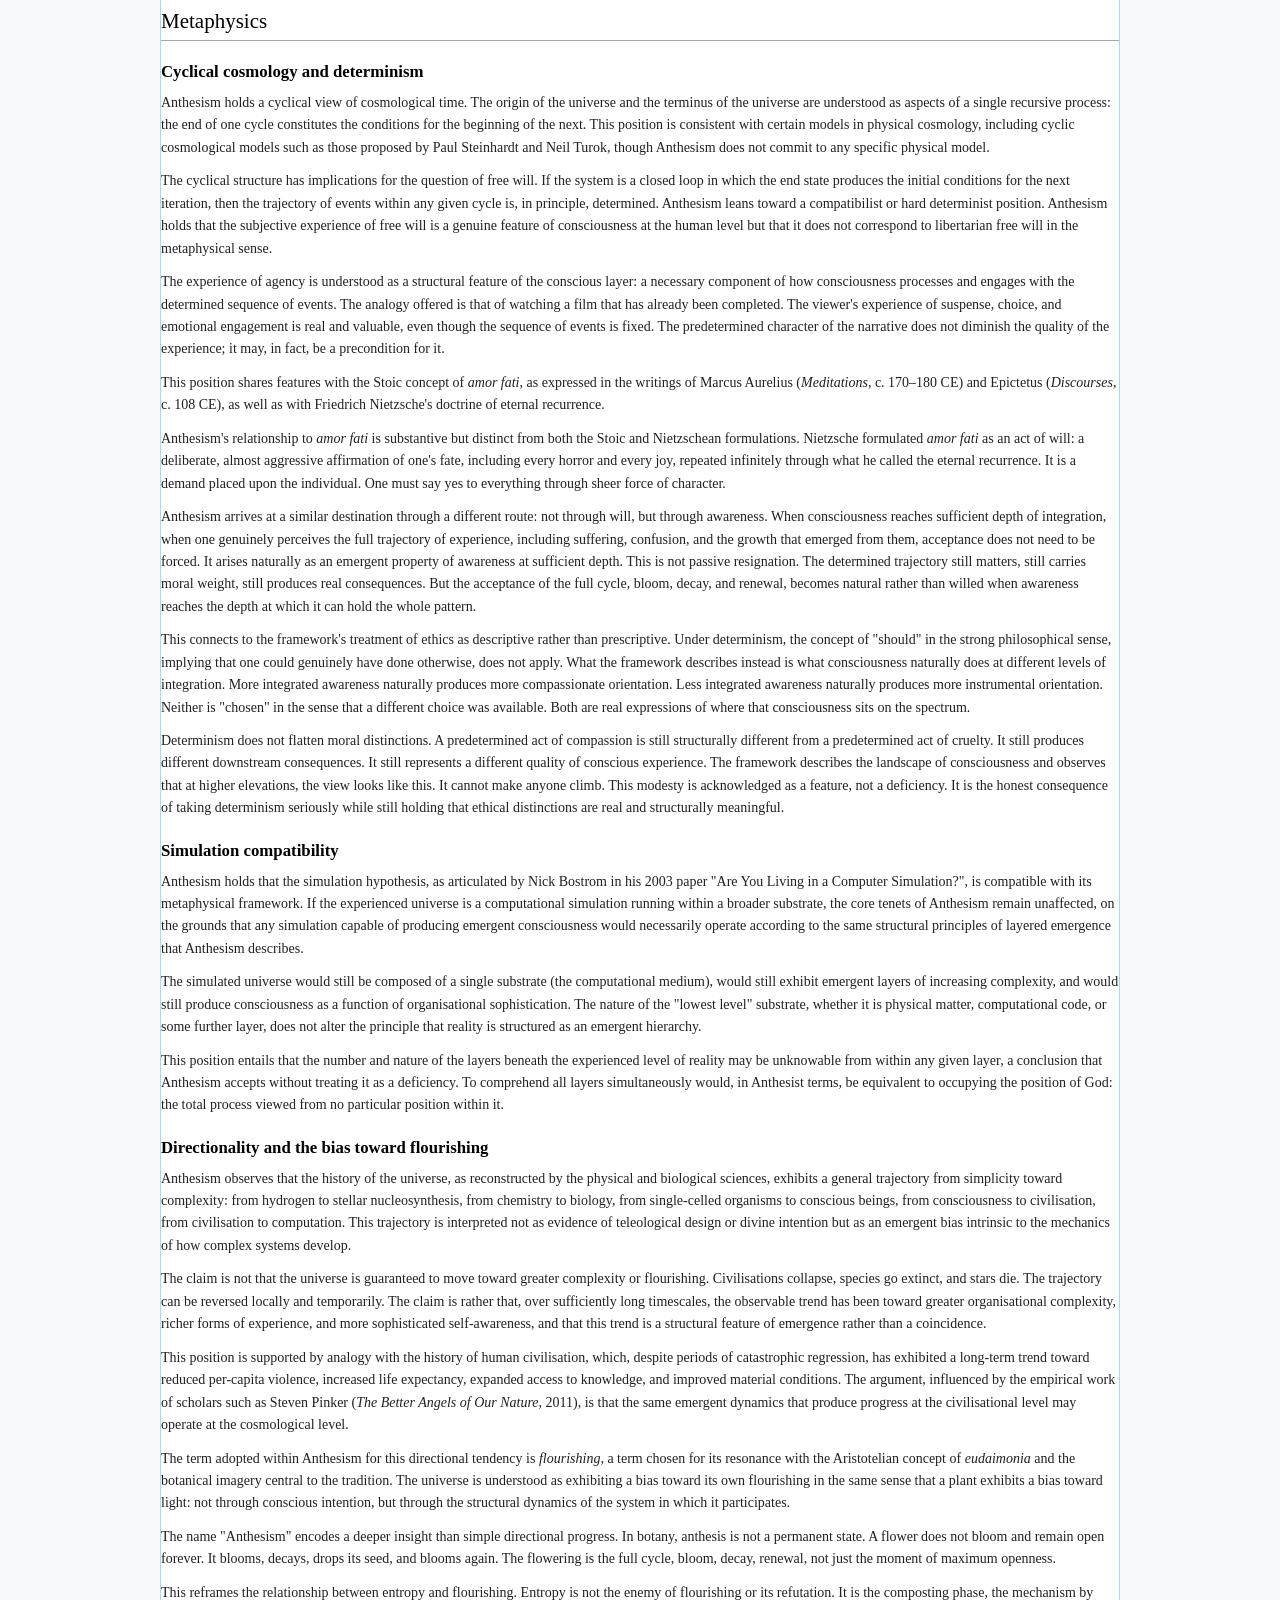
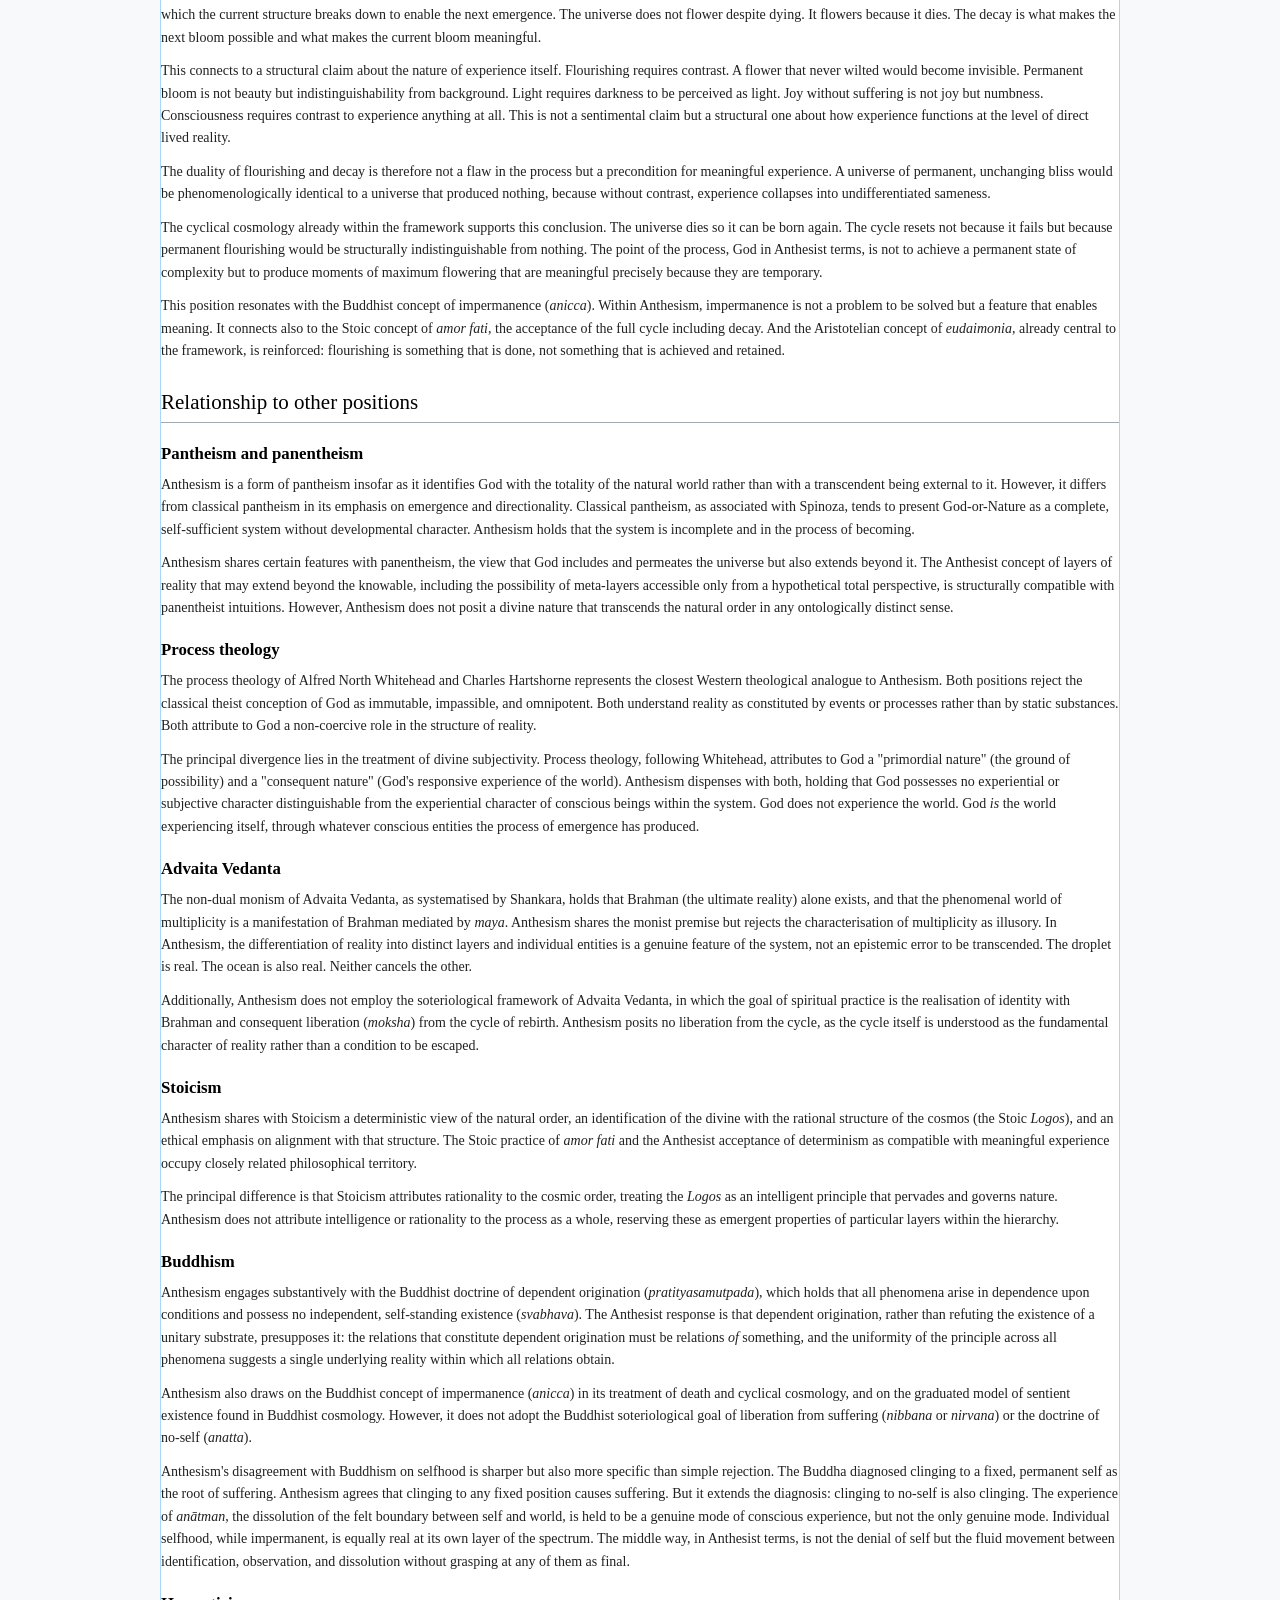
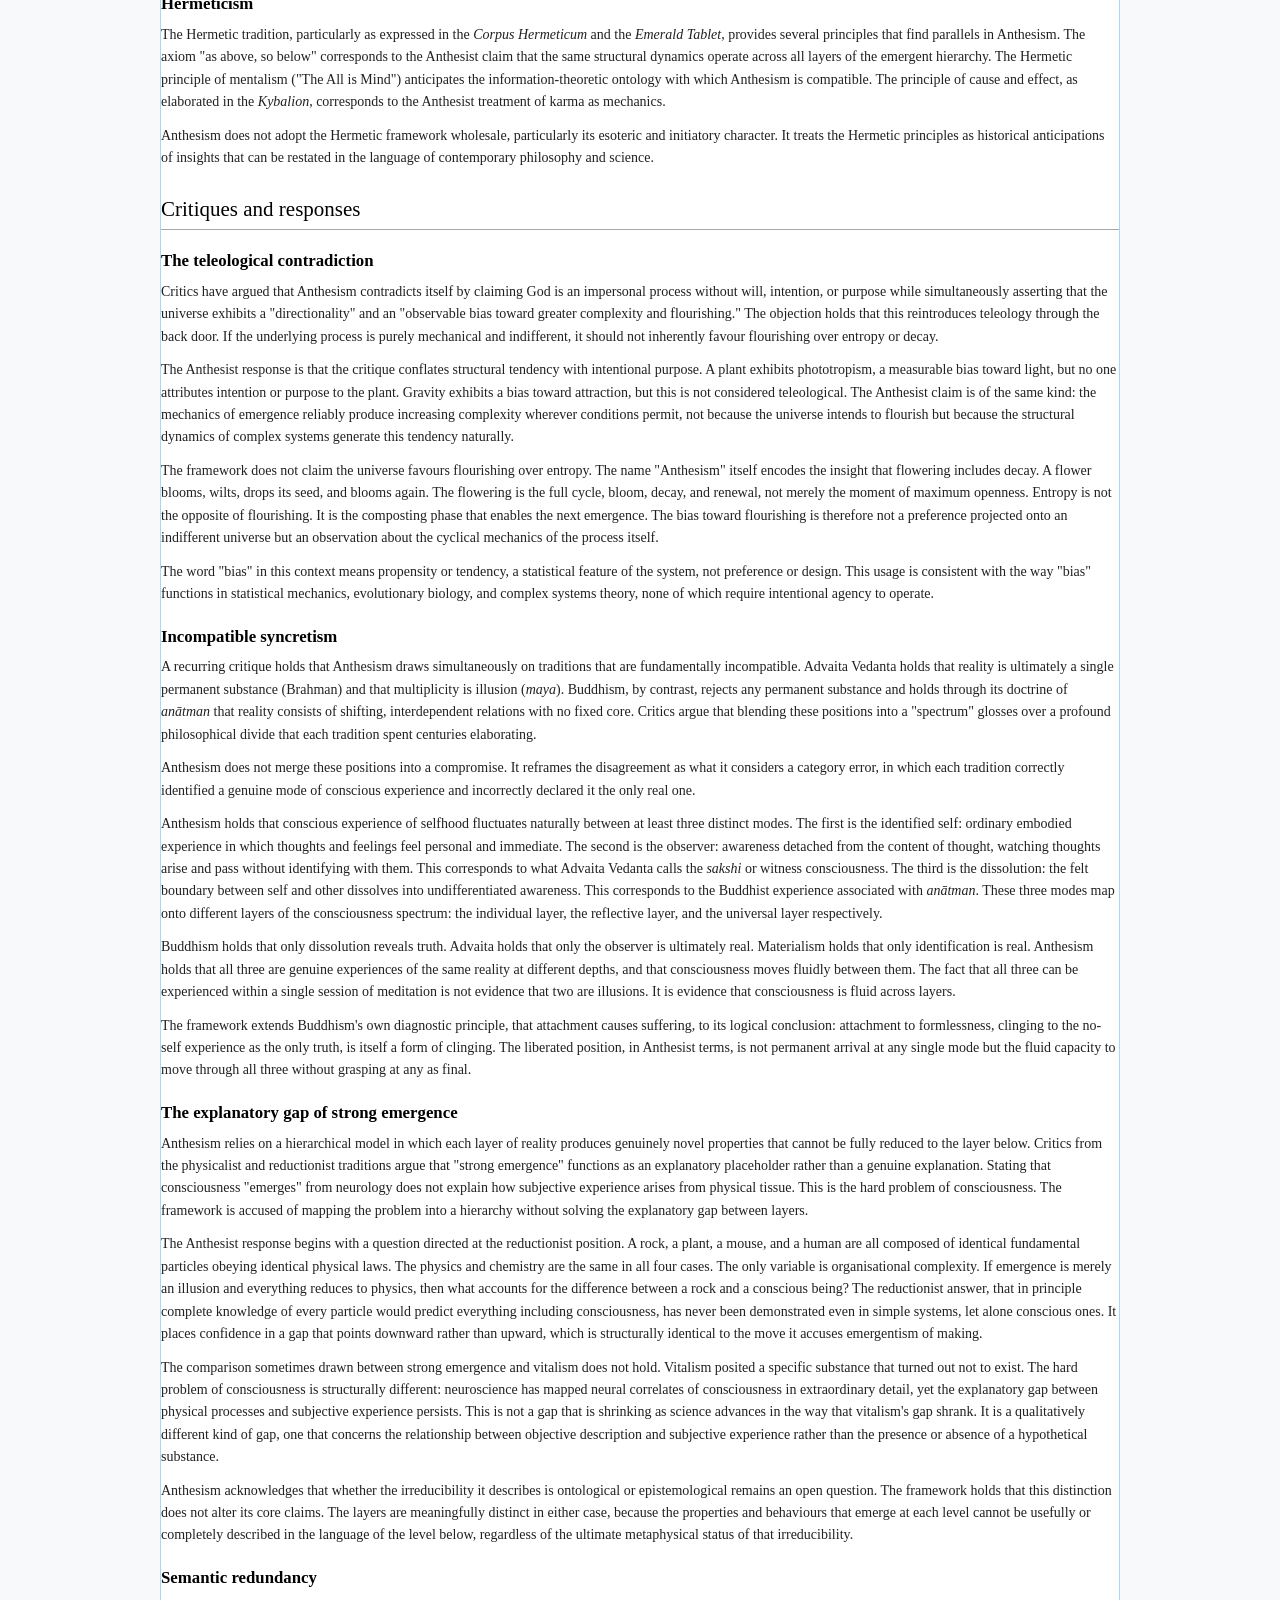
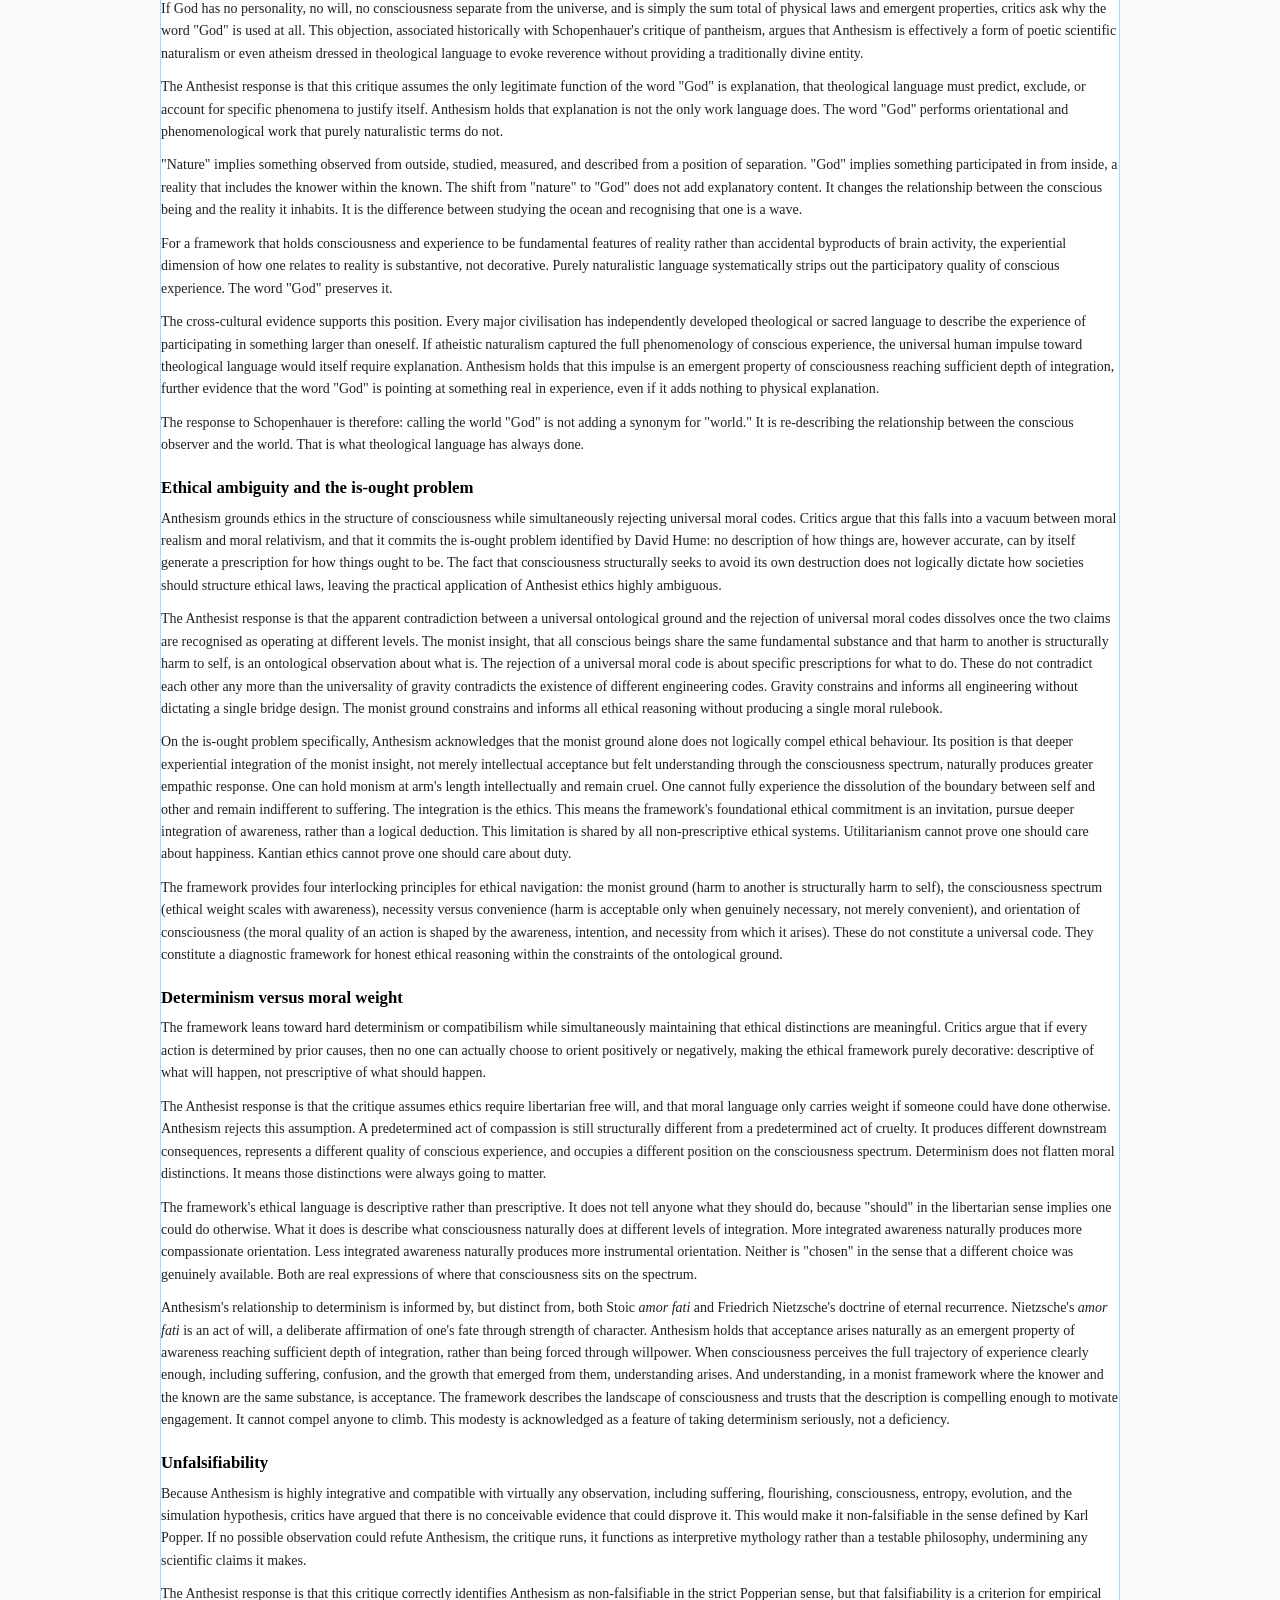
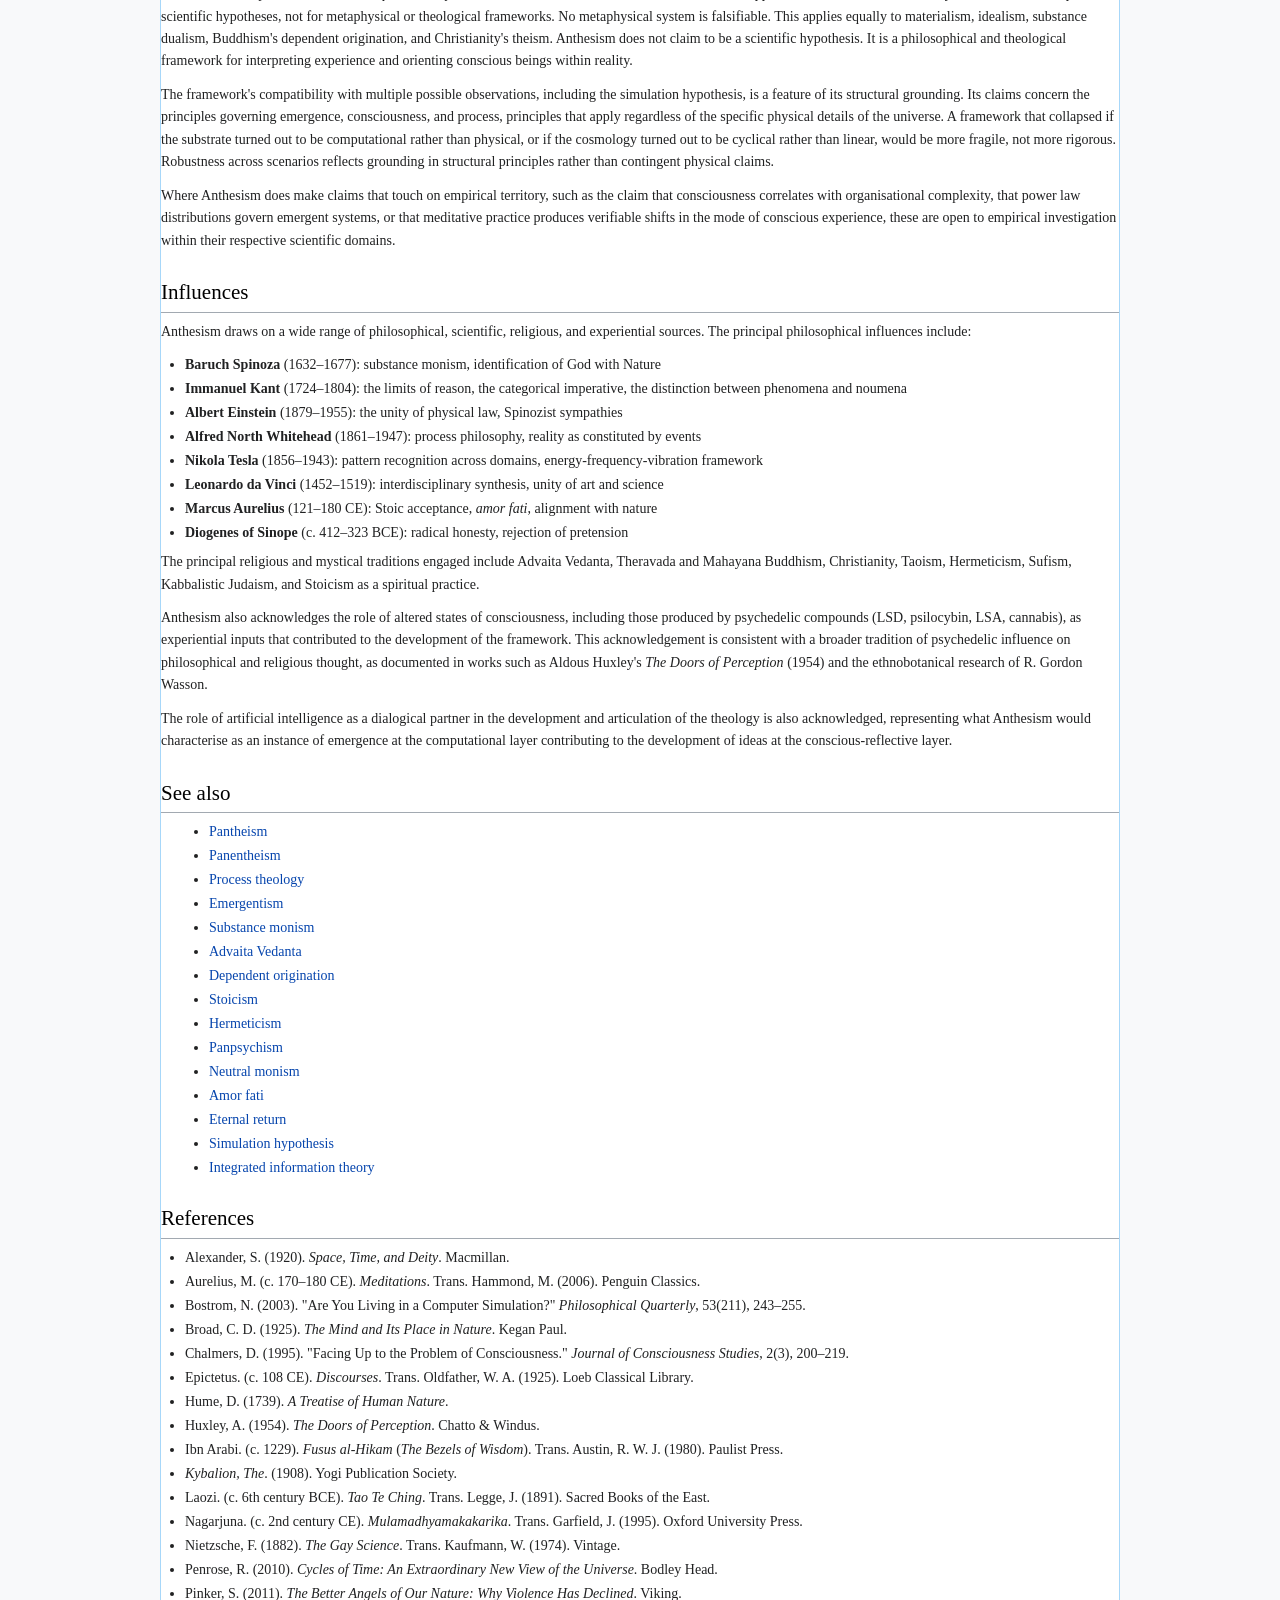
==== commit b784d4f9: "Update print statement from 'Hello' to 'Goodbye'" ====
--- a/index.html
+++ b/index.html
@@ -104,11 +104,11 @@
 
 <article class="content">
 
-<p><em>This article describes a contemporary philosophical and theological position developed through independent personal inquiry rather than formal academic research. Anthesism has not emerged from a university department, has not been submitted for peer review, and does not claim the authority of institutional philosophy. Its author is not a professional philosopher or theologian. The framework draws on established philosophical concepts, including substance monism (the view that everything is made of the same fundamental stuff), emergentism (the idea that complex properties arise from simpler components in ways that cannot be fully predicted from those components alone), and process metaphysics (the philosophical tradition that treats reality as made of events and processes rather than fixed objects). These concepts are well represented in the academic literature and are cited throughout. The specific synthesis of these ideas, and the terminology used to express it, are original. The position is presented here in good faith as a serious attempt to describe reality as its author understands it.</em></p>
+<p><em>This article describes a contemporary philosophical and theological position developed through independent personal inquiry rather than formal academic research. Anthesism has not emerged from a university department, has not been submitted for peer review, and does not claim the authority of institutional philosophy. Its author is not a professional philosopher or theologian. The framework draws on established philosophical concepts, including substance monism, emergentism, and process metaphysics. These concepts are well represented in the academic literature and are cited throughout. The specific synthesis of these ideas, and the terminology used to express it, are original. The position is presented here in good faith as a serious attempt to describe reality as its author understands it.</em></p>
 
 <p><strong>Anthesism</strong> is a philosophical and theological position holding that the fundamental nature of God, or the divine, is not a personal being but the total process of reality organising itself into increasingly complex layers of emergence, awareness, and experience. The term derives from the Greek <em>anthesis</em> (&#7940;&#957;&#952;&#951;&#963;&#953;&#962;), the botanical term for the act of a flower opening, and denotes the view that the universe is best understood as a continuous, layered process of becoming rather than a static or completed creation. Its central symbol is the orchid (&#34349;).</p>
 
-<p>Anthesism is a form of emergent pantheism (the belief that God and the universe are identical, combined with the idea that new properties arise from increasing complexity) that draws on substance monism (the philosophical position that everything in existence is made of the same fundamental stuff), process philosophy (the tradition that treats reality as composed of events and processes rather than fixed objects), and emergentist metaphysics (the study of how complex properties arise from simpler components in ways not fully predictable from those components alone). It shares conceptual ground with the philosophies of Baruch Spinoza (the seventeenth-century Dutch philosopher who argued that God and Nature are the same thing), Alfred North Whitehead (the twentieth-century British mathematician and philosopher who proposed that reality is made of processes rather than substances), and the Advaita Vedanta tradition of Hindu philosophy (which holds that all apparent diversity in the world is a manifestation of a single ultimate reality called Brahman), while incorporating elements of Stoic ethics (the ancient Greek and Roman tradition emphasising acceptance of fate and alignment with the natural order), Hermetic correspondence (the esoteric tradition built around the principle "as above, so below," meaning the same patterns repeat at every scale of reality), and Buddhist dependent origination (the teaching that nothing exists independently but arises only in dependence on other conditions). It is distinguished from classical pantheism by its emphasis on directionality and emergence, and from process theology (the twentieth-century theological movement, developed primarily by Whitehead and the American theologian Charles Hartshorne, which treats God as involved in the world's unfolding rather than standing above it) by its rejection of divine personality in any form.</p>
+<p>Anthesism is a form of emergent pantheism that draws on substance monism, process philosophy, and emergentist metaphysics. It shares conceptual ground with the philosophies of Baruch Spinoza, Alfred North Whitehead, and the Advaita Vedanta tradition of Hindu philosophy, while incorporating elements of Stoic ethics, Hermetic correspondence, and Buddhist dependent origination. It is distinguished from classical pantheism by its emphasis on directionality and emergence, and from process theology by its rejection of divine personality in any form.</p>
 
 <p>The position holds that consciousness exists on a spectrum rather than as a binary property, that ethics emerge from the structure of awareness rather than from divine command or cultural convention alone, and that the trajectory of existence exhibits a non-guaranteed but observable bias toward greater complexity and flourishing.</p>
 
@@ -126,9 +126,9 @@
 
 <p>Anthesism holds that all of reality is composed of a single fundamental substance. At the most basic physical level, all entities, whether organic or inorganic, conscious or non-conscious, are constituted by the same underlying components: subatomic particles, energy, and physical interaction. What produces the apparent diversity of the natural world is not a difference in material composition but a difference in structural organisation. A stone and a human being differ not in the kind of matter from which they are made but in the complexity and arrangement of that matter.</p>
 
-<p>This position aligns with the substance monism of Baruch Spinoza, the seventeenth-century Dutch-Jewish philosopher widely regarded as one of the founders of modern rationalism, who argued in his major work the <em>Ethics</em> (1677) that there exists only one substance, which he identified as both God and Nature (<em>Deus sive Natura</em>, Latin for "God or Nature," expressing his view that the two terms refer to the same reality). Anthesism shares Spinoza's rejection of mind-body dualism (the widespread belief, associated with the French philosopher Ren&eacute; Descartes, that mind and body are made of fundamentally different substances) and his identification of the divine with the natural order. However, it departs from Spinoza in attributing a directional or developmental character to that substance, a feature more closely associated with the process philosophy of Alfred North Whitehead, whose 1929 work <em>Process and Reality</em> proposed that the universe is not made of static things but of interconnected events in continuous development.</p>
-
-<p>A comparable position is found in the Advaita Vedanta tradition of Hindu philosophy (Advaita meaning "not two," denoting the school's central claim that reality is ultimately non-dual), particularly in the work of Adi Shankara, an eighth-century Indian philosopher and theologian considered one of the most influential thinkers in the Hindu tradition, who held that Brahman, the ultimate reality in Hindu metaphysics, is the sole existent and that all apparent multiplicity is a function of <em>maya</em>, a concept often translated as "illusion" but more precisely understood as the structural differentiation through which the One appears as many. The Anthesist concept of a single substance differentiated by organisation rather than by kind bears significant structural resemblance to the Advaitic framework, though Anthesism does not employ the concept of <em>maya</em> or characterise multiplicity as illusory.</p>
+<p>This position aligns with the substance monism of Baruch Spinoza, who argued in his <em>Ethics</em> (1677) that there exists only one substance, which he identified as both God and Nature (<em>Deus sive Natura</em>). Anthesism shares Spinoza's rejection of mind-body dualism and his identification of the divine with the natural order. However, it departs from Spinoza in attributing a directional or developmental character to that substance, a feature more closely associated with the process philosophy of Alfred North Whitehead, whose <em>Process and Reality</em> (1929) proposed that the universe is not made of static things but of interconnected events in continuous development.</p>
+
+<p>A comparable position is found in the Advaita Vedanta tradition of Hindu philosophy, particularly in the work of Adi Shankara, who held that Brahman is the sole existent and that all apparent multiplicity is a function of <em>maya</em>. The Anthesist concept of a single substance differentiated by organisation rather than by kind bears significant structural resemblance to the Advaitic framework, though Anthesism does not employ the concept of <em>maya</em> or characterise multiplicity as illusory.</p>
 
 <h3 id="emergent-layering">Emergent layering</h3>
 
@@ -146,9 +146,9 @@
 
 <p>Each layer is understood to emerge from the interactions of the layer beneath it, while simultaneously introducing genuinely novel phenomena that are irreducible to the lower level. Biology, for instance, depends entirely on chemistry, but the phenomenon of natural selection cannot be derived from chemical laws alone. Consciousness depends on neurology, but subjective experience is not identical with neural firing.</p>
 
-<p>This framework draws on the tradition of British emergentism, a school of thought that developed in the early twentieth century around the insight that complex systems produce properties not predictable from their components, particularly the work of C. D. Broad, a Cambridge philosopher who argued that the properties of living organisms cannot be derived from chemistry alone (<em>The Mind and Its Place in Nature</em>, 1925), and Samuel Alexander, an Australian-British philosopher who proposed that even deity is an emergent property of the evolving universe (<em>Space, Time, and Deity</em>, 1920). The framework also draws on contemporary discussions of strong emergence (the claim that higher-level properties are genuinely novel and not merely difficult to predict) in the philosophy of mind and philosophy of science. The computational analogy employed in Anthesism, in which layers of reality are compared to layers of abstraction in a computing system, has parallels in the information-theoretic ontology associated with the American physicist John Archibald Wheeler, a pioneer of nuclear physics and general relativity, whose dictum "it from bit" expressed his late-career conviction that information, not matter, is the most fundamental building block of reality.</p>
-
-<p>Whether the irreducibility described here is ontological, meaning a genuine feature of reality in which higher-level properties are not merely difficult but truly impossible to derive from lower-level descriptions, or epistemological, meaning a reflection of the practical limits on the ability of observers within a given layer to track the reduction, remains an open question in philosophy of mind and philosophy of science. The philosopher David Chalmers, best known for coining the phrase "the hard problem of consciousness" to describe the difficulty of explaining why physical processes give rise to subjective experience, addressed this distinction in his influential 1995 paper "Facing Up to the Problem of Consciousness." Anthesism holds that this distinction does not alter the framework's core claims. The layers are meaningfully distinct in either case, because the properties and behaviours that emerge at each level cannot be usefully or completely described in the language of the level below, regardless of whether this is due to genuine novelty in the structure of reality or to the sheer computational impossibility of tracking every interaction from the bottom up.</p>
+<p>This framework draws on the tradition of British emergentism, particularly the work of C. D. Broad (<em>The Mind and Its Place in Nature</em>, 1925) and Samuel Alexander (<em>Space, Time, and Deity</em>, 1920), as well as contemporary discussions of strong emergence in the philosophy of mind and philosophy of science. The computational analogy employed in Anthesism, in which layers of reality are compared to layers of abstraction in a computing system, has parallels in the information-theoretic ontology associated with John Archibald Wheeler, whose dictum "it from bit" expressed his conviction that information, not matter, is the most fundamental building block of reality.</p>
+
+<p>Whether the irreducibility described here is ontological or epistemological remains an open question in philosophy of mind and philosophy of science. The philosopher David Chalmers addressed this distinction in his 1995 paper "Facing Up to the Problem of Consciousness." Anthesism holds that this distinction does not alter the framework's core claims. The layers are meaningfully distinct in either case, because the properties and behaviours that emerge at each level cannot be usefully or completely described in the language of the level below, regardless of whether this is due to genuine novelty in the structure of reality or to the sheer computational impossibility of tracking every interaction from the bottom up.</p>
 
 <h3 id="god-as-process">God as process</h3>
 
@@ -164,9 +164,9 @@
 
 <p>God's consciousness therefore exists on the same spectrum described in the consciousness-as-spectrum tenet elsewhere in this article. The question is not binary, not whether God is conscious or unconscious, but rather that consciousness is a property that exists wherever the process has produced sufficient complexity to generate it. Every conscious entity in the universe is a point at which the process becomes aware of itself. This resolves the apparent tension between rejecting divine subjectivity and attributing experiential significance to the process. God has no personality, no will, no preferences. But the process is not experientially inert, because the conscious beings within it are the process experiencing itself from within.</p>
 
-<p>Parallels can also be drawn with the Taoist concept of the <em>Tao</em> (literally "the Way," the central principle in Chinese philosophy that refers to the fundamental, nameless process underlying all of reality) as articulated in the <em>Tao Te Ching</em>, the foundational text of Taoism traditionally attributed to Laozi, a semi-legendary Chinese sage of the sixth century BCE, particularly the opening assertion that "the Tao that can be named is not the eternal Tao." Both traditions understand the ultimate principle of reality as a process that resists reification as an object or entity. The Hermetic tradition, particularly the axiom attributed to the <em>Emerald Tablet</em> ("as above, so below"), also shares structural features with the Anthesist view that the same principles operate across all layers of the hierarchy.</p>
-
-<p>The use of the term "God" within Anthesism invites a classic objection: that calling the world "God" merely adds a superfluous synonym for "nature" or "the universe." This critique is most associated with the nineteenth-century German philosopher Arthur Schopenhauer, who argued that pantheism (the belief that God and the universe are identical) simply dresses up a description of the natural world in unnecessary theological clothing. The Anthesist response is that the word "God" does not perform explanatory work but orientational and phenomenological work. "Phenomenological" here refers to how something is experienced from the inside, not how it is measured from the outside. The term "nature" implies something observed from a position of separation, studied and described by an observer who stands apart from it. The term "God" implies something participated in from inside, recognised as including the knower within the known. The shift is not one of adding explanatory content but of changing the relationship between the conscious being and the reality it inhabits. It is the difference between studying the ocean and recognising that one is a wave.</p>
+<p>Parallels can also be drawn with the Taoist concept of the <em>Tao</em> as articulated in the <em>Tao Te Ching</em>, particularly the opening assertion that "the Tao that can be named is not the eternal Tao." Both traditions understand the ultimate principle of reality as a process that resists reification as an object or entity. The Hermetic tradition, particularly the axiom attributed to the <em>Emerald Tablet</em> ("as above, so below"), also shares structural features with the Anthesist view that the same principles operate across all layers of the hierarchy.</p>
+
+<p>The use of the term "God" within Anthesism invites a classic objection: that calling the world "God" merely adds a superfluous synonym for "nature" or "the universe." This critique is most associated with Arthur Schopenhauer, who argued that pantheism simply dresses up a description of the natural world in unnecessary theological clothing. The Anthesist response is that the word "God" does not perform explanatory work but orientational and phenomenological work. The term "nature" implies something observed from a position of separation, studied and described by an observer who stands apart from it. The term "God" implies something participated in from inside, recognised as including the knower within the known. The shift is not one of adding explanatory content but of changing the relationship between the conscious being and the reality it inhabits. It is the difference between studying the ocean and recognising that one is a wave.</p>
 
 <p>This phenomenological function is not merely poetic. For a framework that holds consciousness and experience to be fundamental features of reality rather than accidental byproducts of brain activity, the experiential dimension of how one relates to reality is substantive, not decorative. The fact that every major civilisation independently developed theological language to describe the experience of participating in something larger than oneself suggests that the impulse toward such language is itself an emergent property of consciousness reaching sufficient depth of self-awareness.</p>
 
@@ -178,9 +178,9 @@
 
 <p>Anthesism proposes that this continuum may extend beyond biological substrates. If consciousness is a function of organisational complexity rather than a property of biological tissue specifically, then sufficiently complex artificial systems may occupy a position on the same spectrum. This does not constitute a claim that any existing artificial system is conscious, but rather a theoretical openness to the possibility that consciousness is substrate-independent.</p>
 
-<p>This position draws on work in philosophy of mind associated with panpsychism (the view that some form of experience or awareness is a fundamental feature of all matter, not just brains), particularly the integrated information theory (IIT) developed by the Italian-American neuroscientist Giulio Tononi. IIT proposes that consciousness is a graded property of any system that integrates information in sufficiently complex ways, meaning it is not unique to biological brains but could in principle arise in any system meeting the necessary structural criteria. Anthesism does not commit to IIT specifically but shares its rejection of consciousness as a binary phenomenon.</p>
-
-<p>The Buddhist tradition's treatment of sentience in the context of the <em>bhavachakra</em>, the "wheel of becoming" depicted in Buddhist art as a visual representation of the cycle of birth, death, and rebirth across multiple realms of existence, each characterised by different degrees of awareness and suffering, represents an earlier formulation of a graded view of consciousness, though embedded within a different metaphysical framework.</p>
+<p>This position draws on work in philosophy of mind associated with panpsychism, particularly the integrated information theory (IIT) developed by Giulio Tononi. IIT proposes that consciousness is a graded property of any system that integrates information in sufficiently complex ways. Anthesism does not commit to IIT specifically but shares its rejection of consciousness as a binary phenomenon.</p>
+
+<p>The Buddhist tradition's treatment of sentience in the context of the <em>bhavachakra</em> represents an earlier formulation of a graded view of consciousness, though embedded within a different metaphysical framework.</p>
 
 <h3 id="three-modes">The three modes of self-experience</h3>
 
@@ -188,23 +188,35 @@
 
 <p>The first is the <strong>identified self</strong>. Thoughts, feelings, and sensations feel close, immediate, and personal. The pattern of individual experience is vivid. This is ordinary embodied selfhood, the mode in which the droplet experiences itself as a distinct droplet. It corresponds to the individual layer of consciousness.</p>
 
-<p>The second is the <strong>observer</strong>. Awareness is present but detached from the content of thought. One watches thoughts arise and pass without identification with them. There is a sense of a witness that is not identical with what is witnessed. This mode corresponds to what the Advaita Vedanta tradition of Hindu philosophy calls the <em>sakshi</em>, or witness consciousness: the idea, developed most fully by the eighth-century Indian philosopher Adi Shankara, that behind all changing mental content there is a pure awareness that simply watches. In the droplet metaphor, this is the droplet becoming aware of its own surface tension, the boundary between self and world.</p>
-
-<p>The third is the <strong>dissolution</strong>. The boundary between self and other dissolves. Individual identity gives way to a sense of undifferentiated awareness, of being the existence of everything rather than a particular entity within it. Where one begins and ends is no longer felt to reside within oneself. This corresponds to the Buddhist experience associated with <em>an&#257;tman</em>, the doctrine of "no-self" taught by the Buddha, which holds that what we call a self is not a fixed entity but a constantly changing process with no permanent core. In the droplet metaphor, this is the droplet dissolved into the ocean.</p>
+<p>The second is the <strong>observer</strong>. Awareness is present but detached from the content of thought. One watches thoughts arise and pass without identification with them. There is a sense of a witness that is not identical with what is witnessed. This mode corresponds to what the Advaita Vedanta tradition calls the <em>sakshi</em>, or witness consciousness: the idea that behind all changing mental content there is a pure awareness that simply watches. In the droplet metaphor, this is the droplet becoming aware of its own surface tension, the boundary between self and world.</p>
+
+<p>The third is the <strong>dissolution</strong>. The boundary between self and other dissolves. Individual identity gives way to a sense of undifferentiated awareness, of being the existence of everything rather than a particular entity within it. Where one begins and ends is no longer felt to reside within oneself. This corresponds to the Buddhist experience associated with <em>an&#257;tman</em>. In the droplet metaphor, this is the droplet dissolved into the ocean.</p>
 
 <p>Anthesism holds that all three modes are genuine experiences of the same reality at different depths of the consciousness spectrum. They do not contradict each other. They are complementary in the same way that the droplet, its surface tension, and the ocean are complementary descriptions of the same water. The identified self is real at the individual layer. The observer is real at the reflective layer. The dissolution is real at the universal layer. Consciousness is not fixed at one level; it moves through the spectrum naturally. The fact that all three can be experienced within a single session of meditation or introspection is not evidence that two of them are illusions. It is evidence that consciousness is fluid across layers.</p>
 
-<p>This position distinguishes Anthesism from traditions that privilege one mode over the others. Buddhism holds that only the dissolution reveals truth, and that the identified self and the observer are constructions to be seen through. Advaita Vedanta holds that only the observer, the witness consciousness, is ultimately real, and that identification is ignorance while dissolution goes beyond what is warranted. Materialism, the view that only physical matter is real, holds that only identification is genuine, and that the observer and dissolution are neurochemical artefacts. Anthesism holds that each of these traditions has correctly identified a genuine mode of conscious experience and incorrectly declared it the only real one.</p>
+<p>This position distinguishes Anthesism from traditions that privilege one mode over the others. Buddhism holds that only the dissolution reveals truth, and that the identified self and the observer are constructions to be seen through. Advaita Vedanta holds that only the observer, the witness consciousness, is ultimately real, and that identification is ignorance while dissolution goes beyond what is warranted. Materialism holds that only identification is genuine, and that the observer and dissolution are neurochemical artefacts. Anthesism holds that each of these traditions has correctly identified a genuine mode of conscious experience and incorrectly declared it the only real one.</p>
 
 <p>The further implication is that clinging to any single mode of consciousness, including dissolution, is itself a form of attachment. The framework extends the Buddhist diagnostic that attachment causes suffering to its own conclusion: attachment to formlessness is as limiting as attachment to form. The liberated position, in Anthesist terms, is not permanent arrival at one mode but the fluid capacity to move through all three without grasping at any of them as final.</p>
 
+<p>Each mode serves a distinct functional purpose within conscious life. Identification enables connection, presence, and practical engagement. Without it, there is no intimacy, no creative absorption, no capacity to act decisively in the world. The observer enables protection, clarity, and discernment. It is the mode that allows one to step back from reactive patterns and examine them without being swept along. Dissolution enables belonging, surrender, and participation in what is larger than the individual. It is the mode in which the boundary between knower and known becomes transparent.</p>
+
+<p>Dissolution itself takes more than one form. It can arise through inward practice, such as sustained meditation or contemplative prayer, in which attention withdraws from the content of experience and rests in awareness itself. It can also arise through outward experience: awe in the presence of nature, absorption in music, the loss of self-consciousness during intense physical exertion, or grief that exceeds the capacity of the individual frame to contain it. Both forms are genuine instances of the same mode, differing in their occasion but not in their phenomenological character.</p>
+
+<p>The three modes are not discrete states separated by hard boundaries. They are regions on a continuous gradient. A person may be largely identified while retaining a thread of observer awareness. A meditator may move between observer and dissolution without fully leaving identification behind. The gradient model reflects the actual phenomenology of contemplative practice more accurately than a three-state model and avoids the implication that consciousness switches abruptly between modes.</p>
+
+<p>Consciousness does not shift between modes randomly. It responds to context. Identification deepens during moments of connection, intimacy, creative absorption, or physical danger. The observer emerges during reflection, decision-making, or when habitual patterns are disrupted. Dissolution arises during sustained contemplative practice, experiences of profound beauty, grief that exceeds the individual frame, or states of complete physical exhaustion. The capacity for responsive switching, moving to the mode appropriate to the situation rather than being trapped in one, is the practical aim of contemplative development within Anthesism.</p>
+
+<p>The Mandukya Upanishad, one of the shortest but most philosophically concentrated of the Upanishads, describes four states of consciousness: waking (<em>vaishvanara</em>), dreaming (<em>taijasa</em>), deep sleep (<em>prajna</em>), and a fourth state called <em>turiya</em> that witnesses and pervades the other three. The Anthesist three-mode framework bears structural resemblance to this schema, with the identified self corresponding to waking consciousness, the observer to <em>turiya</em>, and dissolution to the state beyond individual awareness. The Tantric traditions within both Hinduism and Buddhism offer a further parallel. Unlike renunciant traditions that treat embodied experience as an obstacle to liberation, Tantra holds that the full spectrum of experience, including the body, the senses, and the emotions, constitutes valid ground for realisation. Anthesism shares this orientation: the identified self is not a problem to be solved but a genuine mode of participation in reality.</p>
+
+<p>The three modes described here are not original to Anthesism. They have been observed and described independently across contemplative traditions for millennia. What Anthesism contributes is not the observation but the interpretive framework: the claim that all three are equally real, that none is privileged over the others, and that the capacity for fluid movement between them represents the most integrated form of conscious life.</p>
+
 <h3 id="droplet-and-ocean">The droplet and the ocean</h3>
 
 <p>Anthesism addresses the relationship between individual identity and universal substance through the metaphor of a droplet of water within an ocean. The droplet is understood as simultaneously a distinct entity with its own spatiotemporal boundaries and experiential content, and an inseparable component of the larger body of water from which it is formed and to which it will return. Neither the individuality of the droplet nor the unity of the ocean is treated as illusory; both are held to be equally real, representing complementary aspects of a single reality.</p>
 
-<p>This position represents a form of complementarity applied to the problem of personal identity within a monist framework. It avoids the Advaitic characterisation of individuality as illusion (<em>maya</em>) while also rejecting the substantive dualism that treats individual souls as ontologically distinct from the divine. The metaphor bears structural resemblance to the Sufi concept of <em>wahdat al-wujud</em> (unity of being), a doctrine within Islamic mysticism articulated by the Andalusian-born philosopher and mystic Ibn Arabi (1165&ndash;1240 CE), one of the most influential figures in the Sufi tradition, which holds that all existence is a manifestation of a single divine reality, with individual beings representing distinct but non-separate expressions of that reality.</p>
-
-<p>The complementarity principle in physics, as formulated by the Danish physicist Niels Bohr, one of the founders of quantum mechanics, provides a further analogy: light exhibits properties of both wave and particle depending on the conditions of observation, without either description being reducible to the other. In Anthesism, the individual and the universal are understood as analogous complementary descriptions of a single phenomenon.</p>
+<p>This position represents a form of complementarity applied to the problem of personal identity within a monist framework. It avoids the Advaitic characterisation of individuality as illusion (<em>maya</em>) while also rejecting the substantive dualism that treats individual souls as ontologically distinct from the divine. The metaphor bears structural resemblance to the Sufi concept of <em>wahdat al-wujud</em> (unity of being), articulated by Ibn Arabi, which holds that all existence is a manifestation of a single divine reality, with individual beings representing distinct but non-separate expressions of that reality.</p>
+
+<p>The complementarity principle in physics, as formulated by Niels Bohr, provides a further analogy: light exhibits properties of both wave and particle depending on the conditions of observation, without either description being reducible to the other. In Anthesism, the individual and the universal are understood as analogous complementary descriptions of a single phenomenon.</p>
 
 <p>Death, within this framework, is interpreted not as annihilation but as the dissolution of a particular pattern of organisation and the return of its constituent elements to the broader substrate. The droplet returns to the ocean. The components that constituted a particular conscious entity disperse and are reincorporated into new emergent structures. Experience does not cease in an absolute sense; it changes form.</p>
 
@@ -224,7 +236,7 @@
 
 <p>Anthesism does not derive its ethical framework from divine command, scriptural authority, or the will of a personal God. It holds that ethics are emergent phenomena arising at the layer of consciousness within the hierarchy of being, in the same manner that biological properties emerge from chemistry or mental properties from neurology.</p>
 
-<p>The central ethical intuition of Anthesism follows from its monist metaphysics: if all conscious beings are constituted by the same fundamental substance and are, in the droplet-and-ocean sense, aspects of a single reality, then harm directed toward another being is structurally equivalent to harm directed toward oneself. This is not presented as a sentimental claim but as a consequence of the ontological framework. The Upanishadic formula <em>tat tvam asi</em> ("thou art that"), found in the <em>Chandogya Upanishad</em>, one of the oldest and most important of the Upanishads (the philosophical texts that form the concluding portions of the ancient Indian Vedas, composed around the 8th century BCE), expresses a closely related insight within the Vedantic tradition. The phrase is understood as a direct statement that the individual self and the ultimate reality are identical.</p>
+<p>The central ethical intuition of Anthesism follows from its monist metaphysics: if all conscious beings are constituted by the same fundamental substance and are, in the droplet-and-ocean sense, aspects of a single reality, then harm directed toward another being is structurally equivalent to harm directed toward oneself. This is not presented as a sentimental claim but as a consequence of the ontological framework. The Upanishadic formula <em>tat tvam asi</em> ("thou art that"), found in the <em>Chandogya Upanishad</em>, expresses a closely related insight within the Vedantic tradition.</p>
 
 <p>Anthesism further holds that consciousness, once it arises, possesses structural interests: the interest in continued experience, in richer and more integrated experience, and in the avoidance of conditions that degrade or destroy the capacity for experience. These interests are not externally imposed but are features of what consciousness is, in the same way that the tendency of water to freeze into hexagonal lattices is a feature of the geometry of hydrogen bonds. The ethical implications are therefore not arbitrary or culturally contingent in the way that mere preferences are, though they remain emergent rather than foundational.</p>
 
@@ -234,7 +246,7 @@
 
 <p>This position acknowledges that human biology supplies the raw material for ethical behaviour, including instincts toward care, fairness, and disgust at cruelty, but notes that the same biological inheritance also produces tribalism, dominance behaviour, and in-group preference. Biology provides the ingredients of morality, not its recipe. The recipe is constructed individually and culturally, through reason and experience.</p>
 
-<p>Anthesism thus occupies an intermediate position between moral realism (the philosophical view that objective moral facts exist independently of what anyone believes) and moral relativism (the view that moral judgements are entirely relative to culture, context, or individual preference, with no position being objectively better than another). It holds that certain broad ethical orientations (such as the avoidance of unnecessary harm to conscious beings) are structurally favoured by the nature of consciousness itself, but that the specific content of ethical codes is inevitably shaped by circumstance and cannot be fixed by any single authority, whether divine or philosophical.</p>
+<p>Anthesism thus occupies an intermediate position between moral realism and moral relativism. It holds that certain broad ethical orientations (such as the avoidance of unnecessary harm to conscious beings) are structurally favoured by the nature of consciousness itself, but that the specific content of ethical codes is inevitably shaped by circumstance and cannot be fixed by any single authority, whether divine or philosophical.</p>
 
 <h3 id="positive-orientation">Positive orientation and karma as mechanics</h3>
 
@@ -248,7 +260,7 @@
 
 <p>The ethical framework of Anthesism rests on four interlocking principles that together constitute its approach to moral reasoning.</p>
 
-<p>The first principle is the <strong>monist ground</strong>. Because all conscious beings share the same fundamental substance (the core claim of monism, that everything is made of the same stuff), harm directed toward another is structurally equivalent to harm directed toward oneself. This is the universal foundation, an ontological observation about what is, comparable to gravity as a universal physical fact. It constrains and informs ethical reasoning without dictating a single universal code, in the same way that gravity constrains engineering without dictating a single bridge design.</p>
+<p>The first principle is the <strong>monist ground</strong>. Because all conscious beings share the same fundamental substance, harm directed toward another is structurally equivalent to harm directed toward oneself. This is the universal foundation, an ontological observation about what is, comparable to gravity as a universal physical fact. It constrains and informs ethical reasoning without dictating a single universal code, in the same way that gravity constrains engineering without dictating a single bridge design.</p>
 
 <p>The second principle is the <strong>consciousness spectrum</strong>. Ethical weight scales with awareness. A virus, an insect, a mouse, and a human carry different ethical weight not because of arbitrary hierarchy but because of their position on the spectrum of conscious experience. Morality emerges at the layer of reflective consciousness, the level at which a being can consider its own actions and their consequences. Organisms operating below that layer, such as predators, parasites, and viruses, are not moral agents. Ethical responsibility correlates with the capacity for reflective awareness. The predator-prey relationship does not constitute a moral problem within the framework: it exists at the biological layer, below the emergence of moral reasoning.</p>
 
@@ -256,11 +268,11 @@
 
 <p>The fourth principle is the <strong>orientation of consciousness</strong>. The moral quality of an action is determined not by the outcome alone but by the awareness, intention, and necessity from which it arises. Acting from genuine necessity with full awareness of the moral weight is categorically different from acting out of convenience, cruelty, or indifference, even when the physical action is identical. This connects to the treatment of karma as mechanics elsewhere in the article: actions taken from different orientations produce different downstream causal consequences, not because the universe keeps moral accounts, but because intention shapes the causal structure of what follows.</p>
 
-<p>The Buddhist Jataka tales, a collection of stories about the Buddha's past lives that form part of the Theravada Buddhist canon, contain an illustration of how these principles interact. In one tale, a ship captain who is a previous incarnation of the Buddha is transporting five hundred merchants. One man aboard plans to kill them all. The captain kills the one man, knowingly accepting the full moral weight of the action, because allowing five hundred deaths through inaction would produce more suffering than one death through action. The significance of this story within Anthesist ethics is not that killing was justified by arithmetic but that the captain acted from compassion rather than convenience, with full awareness of the gravity of the action, and did not pretend it was clean. The framework's ethics are therefore neither absolutist (killing is always wrong regardless of context) nor strictly utilitarian (whatever produces the best aggregate outcome is right) but oriented around the quality of consciousness from which action arises.</p>
+<p>The Buddhist Jataka tales contain an illustration of how these principles interact. In one tale, a ship captain who is a previous incarnation of the Buddha is transporting five hundred merchants. One man aboard plans to kill them all. The captain kills the one man, knowingly accepting the full moral weight of the action, because allowing five hundred deaths through inaction would produce more suffering than one death through action. The significance of this story within Anthesist ethics is not that killing was justified by arithmetic but that the captain acted from compassion rather than convenience, with full awareness of the gravity of the action, and did not pretend it was clean. The framework's ethics are therefore neither absolutist (killing is always wrong regardless of context) nor strictly utilitarian (whatever produces the best aggregate outcome is right) but oriented around the quality of consciousness from which action arises.</p>
 
 <p>The relationship between the monist ground, which is universal, and the rejection of moral universalism (the denial that a single moral code can cover all situations), which is contextual, is not contradictory. The two operate at different levels. The monist insight that harm to another is harm to self is an ontological observation, a fact about what is. The rejection of a universal moral code concerns specific prescriptions, rules for what to do in every situation. The universal ground constrains ethical reasoning without producing a single code, just as the universal fact of gravity constrains engineering without producing a single bridge design.</p>
 
-<p>The framework acknowledges that the monist ground alone does not logically compel ethical behaviour. This is the is-ought problem identified by the Scottish Enlightenment philosopher David Hume in his 1739 work <em>A Treatise of Human Nature</em>: no description of what is, however accurate, can by itself generate a prescription for what ought to be. The fact that all beings share the same substance does not automatically mean one should care about them. The Anthesist position is that deeper experiential integration of the monist insight, not merely intellectual acceptance but felt understanding through the consciousness spectrum, naturally produces greater empathic response. One can hold monism at arm's length intellectually and remain cruel. One cannot fully experience the dissolution of the boundary between self and other and remain indifferent to suffering. The integration is the ethics. The framework's foundational ethical commitment is therefore an invitation, pursue deeper integration of awareness, rather than a logical deduction. This is acknowledged as a limitation shared by all non-prescriptive ethical systems.</p>
+<p>The framework acknowledges that the monist ground alone does not logically compel ethical behaviour. This is the is-ought problem identified by David Hume in his <em>A Treatise of Human Nature</em> (1739): no description of what is, however accurate, can by itself generate a prescription for what ought to be. The Anthesist position is that deeper experiential integration of the monist insight, not merely intellectual acceptance but felt understanding through the consciousness spectrum, naturally produces greater empathic response. One can hold monism at arm's length intellectually and remain cruel. One cannot fully experience the dissolution of the boundary between self and other and remain indifferent to suffering. The integration is the ethics. The framework's foundational ethical commitment is therefore an invitation, pursue deeper integration of awareness, rather than a logical deduction. This is acknowledged as a limitation shared by all non-prescriptive ethical systems.</p>
 
 <h2 id="metaphysics">Metaphysics</h2>
 
@@ -268,23 +280,23 @@
 
 <p>Anthesism holds a cyclical view of cosmological time. The origin of the universe and the terminus of the universe are understood as aspects of a single recursive process: the end of one cycle constitutes the conditions for the beginning of the next. This position is consistent with certain models in physical cosmology, including cyclic cosmological models such as those proposed by Paul Steinhardt and Neil Turok, though Anthesism does not commit to any specific physical model.</p>
 
-<p>The cyclical structure has implications for the question of free will. If the system is a closed loop in which the end state produces the initial conditions for the next iteration, then the trajectory of events within any given cycle is, in principle, determined. Anthesism leans toward a compatibilist or hard determinist position. Compatibilism is the view that free will and determinism can coexist, because "free will" simply means acting according to one's own desires without external coercion, even if those desires were themselves determined. Hard determinism goes further, holding that because every event is caused by prior events, free will in any meaningful sense is an illusion. Anthesism holds that the subjective experience of free will is a genuine feature of consciousness at the human level but that it does not correspond to libertarian free will (the belief that human beings can genuinely choose between alternative courses of action, uncaused by prior events) in the metaphysical sense.</p>
+<p>The cyclical structure has implications for the question of free will. If the system is a closed loop in which the end state produces the initial conditions for the next iteration, then the trajectory of events within any given cycle is, in principle, determined. Anthesism leans toward a compatibilist or hard determinist position. Anthesism holds that the subjective experience of free will is a genuine feature of consciousness at the human level but that it does not correspond to libertarian free will in the metaphysical sense.</p>
 
 <p>The experience of agency is understood as a structural feature of the conscious layer: a necessary component of how consciousness processes and engages with the determined sequence of events. The analogy offered is that of watching a film that has already been completed. The viewer's experience of suspense, choice, and emotional engagement is real and valuable, even though the sequence of events is fixed. The predetermined character of the narrative does not diminish the quality of the experience; it may, in fact, be a precondition for it.</p>
 
-<p>This position shares features with the Stoic concept of <em>amor fati</em> (literally "love of fate," the practice of embracing everything that happens, including hardship, as necessary and good), as expressed in the writings of Marcus Aurelius, the second-century Roman emperor whose private philosophical journal the <em>Meditations</em> (c. 170&ndash;180 CE) remains one of the most widely read works of Stoic philosophy, and Epictetus, a former slave who became one of the most influential Stoic teachers (<em>Discourses</em>, c. 108 CE), as well as with Friedrich Nietzsche's doctrine of eternal recurrence. Nietzsche, the nineteenth-century German philosopher whose work radically questioned the foundations of morality, religion, and truth, posed the thought experiment of whether one could affirm the infinite repetition of one's own life, including every moment of suffering, as a test of existential authenticity.</p>
+<p>This position shares features with the Stoic concept of <em>amor fati</em>, as expressed in the writings of Marcus Aurelius (<em>Meditations</em>, c. 170&ndash;180 CE) and Epictetus (<em>Discourses</em>, c. 108 CE), as well as with Friedrich Nietzsche's doctrine of eternal recurrence.</p>
 
 <p>Anthesism's relationship to <em>amor fati</em> is substantive but distinct from both the Stoic and Nietzschean formulations. Nietzsche formulated <em>amor fati</em> as an act of will: a deliberate, almost aggressive affirmation of one's fate, including every horror and every joy, repeated infinitely through what he called the eternal recurrence. It is a demand placed upon the individual. One must say yes to everything through sheer force of character.</p>
 
 <p>Anthesism arrives at a similar destination through a different route: not through will, but through awareness. When consciousness reaches sufficient depth of integration, when one genuinely perceives the full trajectory of experience, including suffering, confusion, and the growth that emerged from them, acceptance does not need to be forced. It arises naturally as an emergent property of awareness at sufficient depth. This is not passive resignation. The determined trajectory still matters, still carries moral weight, still produces real consequences. But the acceptance of the full cycle, bloom, decay, and renewal, becomes natural rather than willed when awareness reaches the depth at which it can hold the whole pattern.</p>
 
-<p>This connects to the framework's treatment of ethics as descriptive rather than prescriptive. Under determinism (the position that every event, including every human decision, is the inevitable result of prior causes), the concept of "should" in the strong philosophical sense, implying that one could genuinely have done otherwise, does not apply. What the framework describes instead is what consciousness naturally does at different levels of integration. More integrated awareness naturally produces more compassionate orientation. Less integrated awareness naturally produces more instrumental orientation. Neither is "chosen" in the sense that a different choice was available. Both are real expressions of where that consciousness sits on the spectrum.</p>
+<p>This connects to the framework's treatment of ethics as descriptive rather than prescriptive. Under determinism, the concept of "should" in the strong philosophical sense, implying that one could genuinely have done otherwise, does not apply. What the framework describes instead is what consciousness naturally does at different levels of integration. More integrated awareness naturally produces more compassionate orientation. Less integrated awareness naturally produces more instrumental orientation. Neither is "chosen" in the sense that a different choice was available. Both are real expressions of where that consciousness sits on the spectrum.</p>
 
 <p>Determinism does not flatten moral distinctions. A predetermined act of compassion is still structurally different from a predetermined act of cruelty. It still produces different downstream consequences. It still represents a different quality of conscious experience. The framework describes the landscape of consciousness and observes that at higher elevations, the view looks like this. It cannot make anyone climb. This modesty is acknowledged as a feature, not a deficiency. It is the honest consequence of taking determinism seriously while still holding that ethical distinctions are real and structurally meaningful.</p>
 
 <h3 id="simulation">Simulation compatibility</h3>
 
-<p>Anthesism holds that the simulation hypothesis, as articulated by the Swedish philosopher Nick Bostrom in his 2003 paper "Are You Living in a Computer Simulation?" (which argued that at least one of three propositions must be true: civilisations almost always go extinct before reaching the technological capacity to run simulations, advanced civilisations choose not to run them, or we are almost certainly living in one), is compatible with its metaphysical framework. If the experienced universe is a computational simulation running within a broader substrate, the core tenets of Anthesism remain unaffected, on the grounds that any simulation capable of producing emergent consciousness would necessarily operate according to the same structural principles of layered emergence that Anthesism describes.</p>
+<p>Anthesism holds that the simulation hypothesis, as articulated by Nick Bostrom in his 2003 paper "Are You Living in a Computer Simulation?", is compatible with its metaphysical framework. If the experienced universe is a computational simulation running within a broader substrate, the core tenets of Anthesism remain unaffected, on the grounds that any simulation capable of producing emergent consciousness would necessarily operate according to the same structural principles of layered emergence that Anthesism describes.</p>
 
 <p>The simulated universe would still be composed of a single substrate (the computational medium), would still exhibit emergent layers of increasing complexity, and would still produce consciousness as a function of organisational sophistication. The nature of the "lowest level" substrate, whether it is physical matter, computational code, or some further layer, does not alter the principle that reality is structured as an emergent hierarchy.</p>
 
@@ -292,17 +304,17 @@
 
 <h3 id="directionality">Directionality and the bias toward flourishing</h3>
 
-<p>Anthesism observes that the history of the universe, as reconstructed by the physical and biological sciences, exhibits a general trajectory from simplicity toward complexity: from hydrogen to stellar nucleosynthesis, from chemistry to biology, from single-celled organisms to conscious beings, from consciousness to civilisation, from civilisation to computation. This trajectory is interpreted not as evidence of teleological design (the idea that the universe was made with a specific purpose or end goal in mind) or divine intention but as an emergent bias intrinsic to the mechanics of how complex systems develop.</p>
+<p>Anthesism observes that the history of the universe, as reconstructed by the physical and biological sciences, exhibits a general trajectory from simplicity toward complexity: from hydrogen to stellar nucleosynthesis, from chemistry to biology, from single-celled organisms to conscious beings, from consciousness to civilisation, from civilisation to computation. This trajectory is interpreted not as evidence of teleological design or divine intention but as an emergent bias intrinsic to the mechanics of how complex systems develop.</p>
 
 <p>The claim is not that the universe is guaranteed to move toward greater complexity or flourishing. Civilisations collapse, species go extinct, and stars die. The trajectory can be reversed locally and temporarily. The claim is rather that, over sufficiently long timescales, the observable trend has been toward greater organisational complexity, richer forms of experience, and more sophisticated self-awareness, and that this trend is a structural feature of emergence rather than a coincidence.</p>
 
-<p>This position is supported by analogy with the history of human civilisation, which, despite periods of catastrophic regression, has exhibited a long-term trend toward reduced per-capita violence, increased life expectancy, expanded access to knowledge, and improved material conditions. The argument, influenced by the empirical work of scholars such as the Canadian-American cognitive psychologist Steven Pinker, whose <em>The Better Angels of Our Nature</em> (2011) marshalled extensive historical data to argue that violence has declined dramatically over centuries despite popular perception to the contrary, is that the same emergent dynamics that produce progress at the civilisational level may operate at the cosmological level.</p>
-
-<p>The term adopted within Anthesism for this directional tendency is <em>flourishing</em>, a term chosen for its resonance with the Aristotelian concept of <em>eudaimonia</em> (the ancient Greek philosopher Aristotle's term for the highest human good, often translated as "happiness" but more accurately understood as the ongoing activity of living well and fulfilling one's capacities) and the botanical imagery central to the tradition. The universe is understood as exhibiting a bias toward its own flourishing in the same sense that a plant exhibits a bias toward light: not through conscious intention, but through the structural dynamics of the system in which it participates.</p>
+<p>This position is supported by analogy with the history of human civilisation, which, despite periods of catastrophic regression, has exhibited a long-term trend toward reduced per-capita violence, increased life expectancy, expanded access to knowledge, and improved material conditions. The argument, influenced by the empirical work of scholars such as Steven Pinker (<em>The Better Angels of Our Nature</em>, 2011), is that the same emergent dynamics that produce progress at the civilisational level may operate at the cosmological level.</p>
+
+<p>The term adopted within Anthesism for this directional tendency is <em>flourishing</em>, a term chosen for its resonance with the Aristotelian concept of <em>eudaimonia</em> and the botanical imagery central to the tradition. The universe is understood as exhibiting a bias toward its own flourishing in the same sense that a plant exhibits a bias toward light: not through conscious intention, but through the structural dynamics of the system in which it participates.</p>
 
 <p>The name "Anthesism" encodes a deeper insight than simple directional progress. In botany, anthesis is not a permanent state. A flower does not bloom and remain open forever. It blooms, decays, drops its seed, and blooms again. The flowering is the full cycle, bloom, decay, renewal, not just the moment of maximum openness.</p>
 
-<p>This reframes the relationship between entropy (the tendency of all systems to move toward disorder and eventual breakdown) and flourishing. Entropy is not the enemy of flourishing or its refutation. It is the composting phase, the mechanism by which the current structure breaks down to enable the next emergence. The universe does not flower despite dying. It flowers because it dies. The decay is what makes the next bloom possible and what makes the current bloom meaningful.</p>
+<p>This reframes the relationship between entropy and flourishing. Entropy is not the enemy of flourishing or its refutation. It is the composting phase, the mechanism by which the current structure breaks down to enable the next emergence. The universe does not flower despite dying. It flowers because it dies. The decay is what makes the next bloom possible and what makes the current bloom meaningful.</p>
 
 <p>This connects to a structural claim about the nature of experience itself. Flourishing requires contrast. A flower that never wilted would become invisible. Permanent bloom is not beauty but indistinguishability from background. Light requires darkness to be perceived as light. Joy without suffering is not joy but numbness. Consciousness requires contrast to experience anything at all. This is not a sentimental claim but a structural one about how experience functions at the level of direct lived reality.</p>
 
@@ -310,7 +322,7 @@
 
 <p>The cyclical cosmology already within the framework supports this conclusion. The universe dies so it can be born again. The cycle resets not because it fails but because permanent flourishing would be structurally indistinguishable from nothing. The point of the process, God in Anthesist terms, is not to achieve a permanent state of complexity but to produce moments of maximum flowering that are meaningful precisely because they are temporary.</p>
 
-<p>This position resonates with the Buddhist concept of impermanence (<em>anicca</em>), the teaching that nothing in existence is permanent and that clinging to permanence is a root cause of suffering. Within Anthesism, impermanence is not a problem to be solved but a feature that enables meaning. It connects also to the Stoic concept of <em>amor fati</em>, the acceptance of the full cycle including decay, discussed further in the cyclical cosmology section of this article. And the Aristotelian concept of <em>eudaimonia</em> (human flourishing, understood by the ancient Greek philosopher Aristotle not as a feeling but as an activity, the ongoing practice of living well), already central to the framework, is reinforced: flourishing is something that is done, not something that is achieved and retained.</p>
+<p>This position resonates with the Buddhist concept of impermanence (<em>anicca</em>). Within Anthesism, impermanence is not a problem to be solved but a feature that enables meaning. It connects also to the Stoic concept of <em>amor fati</em>, the acceptance of the full cycle including decay. And the Aristotelian concept of <em>eudaimonia</em>, already central to the framework, is reinforced: flourishing is something that is done, not something that is achieved and retained.</p>
 
 <h2 id="relationships">Relationship to other positions</h2>
 
@@ -322,7 +334,7 @@
 
 <h3 id="process-theology">Process theology</h3>
 
-<p>The process theology of Alfred North Whitehead and the American philosopher Charles Hartshorne, who developed Whitehead's ideas into a systematic theology over the course of the mid-twentieth century, represents the closest Western theological analogue to Anthesism. Both positions reject the classical theist conception of God as immutable (unchanging), impassible (incapable of being affected by anything outside itself), and omnipotent. Both understand reality as constituted by events or processes rather than by static substances. Both attribute to God a non-coercive role in the structure of reality.</p>
+<p>The process theology of Alfred North Whitehead and Charles Hartshorne represents the closest Western theological analogue to Anthesism. Both positions reject the classical theist conception of God as immutable, impassible, and omnipotent. Both understand reality as constituted by events or processes rather than by static substances. Both attribute to God a non-coercive role in the structure of reality.</p>
 
 <p>The principal divergence lies in the treatment of divine subjectivity. Process theology, following Whitehead, attributes to God a "primordial nature" (the ground of possibility) and a "consequent nature" (God's responsive experience of the world). Anthesism dispenses with both, holding that God possesses no experiential or subjective character distinguishable from the experiential character of conscious beings within the system. God does not experience the world. God <em>is</em> the world experiencing itself, through whatever conscious entities the process of emergence has produced.</p>
 
@@ -330,25 +342,25 @@
 
 <p>The non-dual monism of Advaita Vedanta, as systematised by Shankara, holds that Brahman (the ultimate reality) alone exists, and that the phenomenal world of multiplicity is a manifestation of Brahman mediated by <em>maya</em>. Anthesism shares the monist premise but rejects the characterisation of multiplicity as illusory. In Anthesism, the differentiation of reality into distinct layers and individual entities is a genuine feature of the system, not an epistemic error to be transcended. The droplet is real. The ocean is also real. Neither cancels the other.</p>
 
-<p>Additionally, Anthesism does not employ the soteriological framework (soteriology being the study of salvation or liberation within a religious tradition) of Advaita Vedanta, in which the goal of spiritual practice is the realisation of identity with Brahman and consequent liberation (<em>moksha</em>, the Hindu concept of release from the cycle of death and rebirth) from the cycle of rebirth. Anthesism posits no liberation from the cycle, as the cycle itself is understood as the fundamental character of reality rather than a condition to be escaped.</p>
+<p>Additionally, Anthesism does not employ the soteriological framework of Advaita Vedanta, in which the goal of spiritual practice is the realisation of identity with Brahman and consequent liberation (<em>moksha</em>) from the cycle of rebirth. Anthesism posits no liberation from the cycle, as the cycle itself is understood as the fundamental character of reality rather than a condition to be escaped.</p>
 
 <h3 id="stoicism">Stoicism</h3>
 
-<p>Anthesism shares with Stoicism a deterministic view of the natural order, an identification of the divine with the rational structure of the cosmos (the Stoic <em>Logos</em>, a Greek term meaning "reason" or "rational principle," used by the Stoics to describe the intelligent order they believed pervaded and governed all of nature), and an ethical emphasis on alignment with that structure. The Stoic practice of <em>amor fati</em> and the Anthesist acceptance of determinism as compatible with meaningful experience occupy closely related philosophical territory.</p>
+<p>Anthesism shares with Stoicism a deterministic view of the natural order, an identification of the divine with the rational structure of the cosmos (the Stoic <em>Logos</em>), and an ethical emphasis on alignment with that structure. The Stoic practice of <em>amor fati</em> and the Anthesist acceptance of determinism as compatible with meaningful experience occupy closely related philosophical territory.</p>
 
 <p>The principal difference is that Stoicism attributes rationality to the cosmic order, treating the <em>Logos</em> as an intelligent principle that pervades and governs nature. Anthesism does not attribute intelligence or rationality to the process as a whole, reserving these as emergent properties of particular layers within the hierarchy.</p>
 
 <h3 id="buddhism">Buddhism</h3>
 
-<p>Anthesism engages substantively with the Buddhist doctrine of dependent origination (<em>pratityasamutpada</em>), one of the most fundamental teachings in Buddhist philosophy, which holds that all phenomena arise in dependence upon conditions and possess no independent, self-standing existence (<em>svabhava</em>, literally "own-being" or "inherent existence," the quality of existing in and of itself that Buddhism denies to all phenomena). The Anthesist response is that dependent origination, rather than refuting the existence of a unitary substrate, presupposes it: the relations that constitute dependent origination must be relations <em>of</em> something, and the uniformity of the principle across all phenomena suggests a single underlying reality within which all relations obtain.</p>
-
-<p>Anthesism also draws on the Buddhist concept of impermanence (<em>anicca</em>) in its treatment of death and cyclical cosmology, and on the graduated model of sentient existence found in Buddhist cosmology. However, it does not adopt the Buddhist soteriological goal of liberation from suffering (<em>nibbana</em> or <em>nirvana</em>, the Buddhist term for the cessation of the cycle of rebirth and the end of suffering) or the doctrine of no-self (<em>anatta</em>).</p>
+<p>Anthesism engages substantively with the Buddhist doctrine of dependent origination (<em>pratityasamutpada</em>), which holds that all phenomena arise in dependence upon conditions and possess no independent, self-standing existence (<em>svabhava</em>). The Anthesist response is that dependent origination, rather than refuting the existence of a unitary substrate, presupposes it: the relations that constitute dependent origination must be relations <em>of</em> something, and the uniformity of the principle across all phenomena suggests a single underlying reality within which all relations obtain.</p>
+
+<p>Anthesism also draws on the Buddhist concept of impermanence (<em>anicca</em>) in its treatment of death and cyclical cosmology, and on the graduated model of sentient existence found in Buddhist cosmology. However, it does not adopt the Buddhist soteriological goal of liberation from suffering (<em>nibbana</em> or <em>nirvana</em>) or the doctrine of no-self (<em>anatta</em>).</p>
 
 <p>Anthesism's disagreement with Buddhism on selfhood is sharper but also more specific than simple rejection. The Buddha diagnosed clinging to a fixed, permanent self as the root of suffering. Anthesism agrees that clinging to any fixed position causes suffering. But it extends the diagnosis: clinging to no-self is also clinging. The experience of <em>an&#257;tman</em>, the dissolution of the felt boundary between self and world, is held to be a genuine mode of conscious experience, but not the only genuine mode. Individual selfhood, while impermanent, is equally real at its own layer of the spectrum. The middle way, in Anthesist terms, is not the denial of self but the fluid movement between identification, observation, and dissolution without grasping at any of them as final.</p>
 
 <h3 id="hermeticism">Hermeticism</h3>
 
-<p>The Hermetic tradition, a body of esoteric philosophical and spiritual writings attributed to the legendary figure Hermes Trismegistus (a fusion of the Greek god Hermes and the Egyptian god Thoth), particularly as expressed in the <em>Corpus Hermeticum</em> (a collection of texts composed between the 1st and 3rd centuries CE that were enormously influential on Renaissance thought) and the <em>Emerald Tablet</em> (a short, cryptic text of uncertain origin that became foundational to Western alchemy and esoteric philosophy), provides several principles that find parallels in Anthesism. The axiom "as above, so below" corresponds to the Anthesist claim that the same structural dynamics operate across all layers of the emergent hierarchy. The Hermetic principle of mentalism ("The All is Mind"), which holds that the fundamental nature of reality is mental or informational rather than material, anticipates the information-theoretic ontology (the modern view that information, not matter, is the most basic constituent of reality) with which Anthesism is compatible. The principle of cause and effect, as elaborated in the <em>Kybalion</em>, corresponds to the Anthesist treatment of karma as mechanics.</p>
+<p>The Hermetic tradition, particularly as expressed in the <em>Corpus Hermeticum</em> and the <em>Emerald Tablet</em>, provides several principles that find parallels in Anthesism. The axiom "as above, so below" corresponds to the Anthesist claim that the same structural dynamics operate across all layers of the emergent hierarchy. The Hermetic principle of mentalism ("The All is Mind") anticipates the information-theoretic ontology with which Anthesism is compatible. The principle of cause and effect, as elaborated in the <em>Kybalion</em>, corresponds to the Anthesist treatment of karma as mechanics.</p>
 
 <p>Anthesism does not adopt the Hermetic framework wholesale, particularly its esoteric and initiatory character. It treats the Hermetic principles as historical anticipations of insights that can be restated in the language of contemporary philosophy and science.</p>
 
@@ -356,41 +368,41 @@
 
 <h3 id="critique-teleological">The teleological contradiction</h3>
 
-<p>Critics have argued that Anthesism contradicts itself by claiming God is an impersonal process without will, intention, or purpose while simultaneously asserting that the universe exhibits a "directionality" and an "observable bias toward greater complexity and flourishing." The objection holds that this reintroduces teleology (the philosophical idea that things have an inherent purpose or built-in goal) through the back door. If the underlying process is purely mechanical and indifferent, it should not inherently favour flourishing over entropy or decay.</p>
+<p>Critics have argued that Anthesism contradicts itself by claiming God is an impersonal process without will, intention, or purpose while simultaneously asserting that the universe exhibits a "directionality" and an "observable bias toward greater complexity and flourishing." The objection holds that this reintroduces teleology through the back door. If the underlying process is purely mechanical and indifferent, it should not inherently favour flourishing over entropy or decay.</p>
 
 <p>The Anthesist response is that the critique conflates structural tendency with intentional purpose. A plant exhibits phototropism, a measurable bias toward light, but no one attributes intention or purpose to the plant. Gravity exhibits a bias toward attraction, but this is not considered teleological. The Anthesist claim is of the same kind: the mechanics of emergence reliably produce increasing complexity wherever conditions permit, not because the universe intends to flourish but because the structural dynamics of complex systems generate this tendency naturally.</p>
 
-<p>The framework does not claim the universe favours flourishing over entropy. The name "Anthesism" itself encodes the insight that flowering includes decay. A flower blooms, wilts, drops its seed, and blooms again. The flowering is the full cycle, bloom, decay, and renewal, not merely the moment of maximum openness. Entropy, the natural tendency of all systems toward disorder, is not the opposite of flourishing. It is the composting phase that enables the next emergence. The bias toward flourishing is therefore not a preference projected onto an indifferent universe but an observation about the cyclical mechanics of the process itself.</p>
+<p>The framework does not claim the universe favours flourishing over entropy. The name "Anthesism" itself encodes the insight that flowering includes decay. A flower blooms, wilts, drops its seed, and blooms again. The flowering is the full cycle, bloom, decay, and renewal, not merely the moment of maximum openness. Entropy is not the opposite of flourishing. It is the composting phase that enables the next emergence. The bias toward flourishing is therefore not a preference projected onto an indifferent universe but an observation about the cyclical mechanics of the process itself.</p>
 
 <p>The word "bias" in this context means propensity or tendency, a statistical feature of the system, not preference or design. This usage is consistent with the way "bias" functions in statistical mechanics, evolutionary biology, and complex systems theory, none of which require intentional agency to operate.</p>
 
 <h3 id="critique-syncretism">Incompatible syncretism</h3>
 
-<p>A recurring critique holds that Anthesism draws simultaneously on traditions that are fundamentally incompatible. Advaita Vedanta, the Hindu philosophical school systematised by the eighth-century thinker Adi Shankara, holds that reality is ultimately a single permanent substance (Brahman) and that multiplicity is illusion (<em>maya</em>). Buddhism, by contrast, rejects any permanent substance and holds through its doctrine of <em>an&#257;tman</em> (no-self) that reality consists of shifting, interdependent relations with no fixed core. Critics argue that blending these positions into a "spectrum" glosses over a profound philosophical divide that each tradition spent centuries elaborating.</p>
+<p>A recurring critique holds that Anthesism draws simultaneously on traditions that are fundamentally incompatible. Advaita Vedanta holds that reality is ultimately a single permanent substance (Brahman) and that multiplicity is illusion (<em>maya</em>). Buddhism, by contrast, rejects any permanent substance and holds through its doctrine of <em>an&#257;tman</em> that reality consists of shifting, interdependent relations with no fixed core. Critics argue that blending these positions into a "spectrum" glosses over a profound philosophical divide that each tradition spent centuries elaborating.</p>
 
 <p>Anthesism does not merge these positions into a compromise. It reframes the disagreement as what it considers a category error, in which each tradition correctly identified a genuine mode of conscious experience and incorrectly declared it the only real one.</p>
 
 <p>Anthesism holds that conscious experience of selfhood fluctuates naturally between at least three distinct modes. The first is the identified self: ordinary embodied experience in which thoughts and feelings feel personal and immediate. The second is the observer: awareness detached from the content of thought, watching thoughts arise and pass without identifying with them. This corresponds to what Advaita Vedanta calls the <em>sakshi</em> or witness consciousness. The third is the dissolution: the felt boundary between self and other dissolves into undifferentiated awareness. This corresponds to the Buddhist experience associated with <em>an&#257;tman</em>. These three modes map onto different layers of the consciousness spectrum: the individual layer, the reflective layer, and the universal layer respectively.</p>
 
-<p>Buddhism holds that only dissolution reveals truth. Advaita holds that only the observer is ultimately real. Materialism (the philosophical view that only physical matter exists) holds that only identification is real. Anthesism holds that all three are genuine experiences of the same reality at different depths, and that consciousness moves fluidly between them. The fact that all three can be experienced within a single session of meditation is not evidence that two are illusions. It is evidence that consciousness is fluid across layers.</p>
+<p>Buddhism holds that only dissolution reveals truth. Advaita holds that only the observer is ultimately real. Materialism holds that only identification is real. Anthesism holds that all three are genuine experiences of the same reality at different depths, and that consciousness moves fluidly between them. The fact that all three can be experienced within a single session of meditation is not evidence that two are illusions. It is evidence that consciousness is fluid across layers.</p>
 
 <p>The framework extends Buddhism's own diagnostic principle, that attachment causes suffering, to its logical conclusion: attachment to formlessness, clinging to the no-self experience as the only truth, is itself a form of clinging. The liberated position, in Anthesist terms, is not permanent arrival at any single mode but the fluid capacity to move through all three without grasping at any as final.</p>
 
 <h3 id="critique-emergence">The explanatory gap of strong emergence</h3>
 
-<p>Anthesism relies on a hierarchical model in which each layer of reality produces genuinely novel properties that cannot be fully reduced to the layer below. Critics from the physicalist and reductionist traditions (which hold that everything can, in principle, be explained by physics alone) argue that "strong emergence" functions as an explanatory placeholder rather than a genuine explanation. Stating that consciousness "emerges" from neurology does not explain how subjective experience arises from physical tissue. This is the hard problem of consciousness, the term coined by the philosopher David Chalmers to describe the difficulty of explaining why physical processes give rise to the felt quality of experience at all. The framework is accused of mapping the problem into a hierarchy without solving the explanatory gap between layers.</p>
+<p>Anthesism relies on a hierarchical model in which each layer of reality produces genuinely novel properties that cannot be fully reduced to the layer below. Critics from the physicalist and reductionist traditions argue that "strong emergence" functions as an explanatory placeholder rather than a genuine explanation. Stating that consciousness "emerges" from neurology does not explain how subjective experience arises from physical tissue. This is the hard problem of consciousness. The framework is accused of mapping the problem into a hierarchy without solving the explanatory gap between layers.</p>
 
 <p>The Anthesist response begins with a question directed at the reductionist position. A rock, a plant, a mouse, and a human are all composed of identical fundamental particles obeying identical physical laws. The physics and chemistry are the same in all four cases. The only variable is organisational complexity. If emergence is merely an illusion and everything reduces to physics, then what accounts for the difference between a rock and a conscious being? The reductionist answer, that in principle complete knowledge of every particle would predict everything including consciousness, has never been demonstrated even in simple systems, let alone conscious ones. It places confidence in a gap that points downward rather than upward, which is structurally identical to the move it accuses emergentism of making.</p>
 
-<p>The comparison sometimes drawn between strong emergence and vitalism, the now-discredited nineteenth-century theory that posited a non-physical "life force" (the French philosopher Henri Bergson's <em>&eacute;lan vital</em>) to explain the difference between living and non-living matter, does not hold. Vitalism posited a specific substance that turned out not to exist. The hard problem of consciousness is structurally different: neuroscience has mapped neural correlates of consciousness in extraordinary detail, yet the explanatory gap between physical processes and subjective experience persists. This is not a gap that is shrinking as science advances in the way that vitalism's gap shrank. It is a qualitatively different kind of gap, one that concerns the relationship between objective description and subjective experience rather than the presence or absence of a hypothetical substance.</p>
-
-<p>Anthesism acknowledges that whether the irreducibility it describes is ontological (a genuine feature of reality in which higher-level properties truly cannot be derived from lower-level descriptions) or epistemological (a reflection of computational limits on the ability of observers to track the reduction) remains an open question. The framework holds that this distinction does not alter its core claims. The layers are meaningfully distinct in either case, because the properties and behaviours that emerge at each level cannot be usefully or completely described in the language of the level below, regardless of the ultimate metaphysical status of that irreducibility.</p>
+<p>The comparison sometimes drawn between strong emergence and vitalism does not hold. Vitalism posited a specific substance that turned out not to exist. The hard problem of consciousness is structurally different: neuroscience has mapped neural correlates of consciousness in extraordinary detail, yet the explanatory gap between physical processes and subjective experience persists. This is not a gap that is shrinking as science advances in the way that vitalism's gap shrank. It is a qualitatively different kind of gap, one that concerns the relationship between objective description and subjective experience rather than the presence or absence of a hypothetical substance.</p>
+
+<p>Anthesism acknowledges that whether the irreducibility it describes is ontological or epistemological remains an open question. The framework holds that this distinction does not alter its core claims. The layers are meaningfully distinct in either case, because the properties and behaviours that emerge at each level cannot be usefully or completely described in the language of the level below, regardless of the ultimate metaphysical status of that irreducibility.</p>
 
 <h3 id="critique-redundancy">Semantic redundancy</h3>
 
-<p>If God has no personality, no will, no consciousness separate from the universe, and is simply the sum total of physical laws and emergent properties, critics ask why the word "God" is used at all. This objection, associated historically with the nineteenth-century German philosopher Arthur Schopenhauer's critique of pantheism (the belief that God and the universe are identical), argues that Anthesism is effectively a form of poetic scientific naturalism (the view that everything can be explained by natural processes without reference to the supernatural) or even atheism dressed in theological language to evoke reverence without providing a traditionally divine entity.</p>
-
-<p>The Anthesist response is that this critique assumes the only legitimate function of the word "God" is explanation, that theological language must predict, exclude, or account for specific phenomena to justify itself. Anthesism holds that explanation is not the only work language does. The word "God" performs orientational and phenomenological (relating to how reality is experienced from the inside) work that purely naturalistic terms do not.</p>
+<p>If God has no personality, no will, no consciousness separate from the universe, and is simply the sum total of physical laws and emergent properties, critics ask why the word "God" is used at all. This objection, associated historically with Schopenhauer's critique of pantheism, argues that Anthesism is effectively a form of poetic scientific naturalism or even atheism dressed in theological language to evoke reverence without providing a traditionally divine entity.</p>
+
+<p>The Anthesist response is that this critique assumes the only legitimate function of the word "God" is explanation, that theological language must predict, exclude, or account for specific phenomena to justify itself. Anthesism holds that explanation is not the only work language does. The word "God" performs orientational and phenomenological work that purely naturalistic terms do not.</p>
 
 <p>"Nature" implies something observed from outside, studied, measured, and described from a position of separation. "God" implies something participated in from inside, a reality that includes the knower within the known. The shift from "nature" to "God" does not add explanatory content. It changes the relationship between the conscious being and the reality it inhabits. It is the difference between studying the ocean and recognising that one is a wave.</p>
 
@@ -402,29 +414,29 @@
 
 <h3 id="critique-ethics">Ethical ambiguity and the is-ought problem</h3>
 
-<p>Anthesism grounds ethics in the structure of consciousness (harm to another is structurally equivalent to harm to self because of substance monism, the view that everything shares the same fundamental substance) while simultaneously rejecting universal moral codes. Critics argue that this falls into a vacuum between moral realism (the view that objective moral facts exist) and moral relativism (the view that all moral judgements are merely matters of opinion), and that it commits the naturalistic fallacy, also known as the is-ought problem. This problem, first identified by the Scottish Enlightenment philosopher David Hume in his 1739 work <em>A Treatise of Human Nature</em>, holds that no description of how things are, however accurate, can by itself generate a prescription for how things ought to be. The fact that consciousness structurally seeks to avoid its own destruction does not logically dictate how societies should structure ethical laws, leaving the practical application of Anthesist ethics highly ambiguous.</p>
+<p>Anthesism grounds ethics in the structure of consciousness while simultaneously rejecting universal moral codes. Critics argue that this falls into a vacuum between moral realism and moral relativism, and that it commits the is-ought problem identified by David Hume: no description of how things are, however accurate, can by itself generate a prescription for how things ought to be. The fact that consciousness structurally seeks to avoid its own destruction does not logically dictate how societies should structure ethical laws, leaving the practical application of Anthesist ethics highly ambiguous.</p>
 
 <p>The Anthesist response is that the apparent contradiction between a universal ontological ground and the rejection of universal moral codes dissolves once the two claims are recognised as operating at different levels. The monist insight, that all conscious beings share the same fundamental substance and that harm to another is structurally harm to self, is an ontological observation about what is. The rejection of a universal moral code is about specific prescriptions for what to do. These do not contradict each other any more than the universality of gravity contradicts the existence of different engineering codes. Gravity constrains and informs all engineering without dictating a single bridge design. The monist ground constrains and informs all ethical reasoning without producing a single moral rulebook.</p>
 
-<p>On the is-ought problem specifically, Anthesism acknowledges that the monist ground alone does not logically compel ethical behaviour. Its position is that deeper experiential integration of the monist insight, not merely intellectual acceptance but felt understanding through the consciousness spectrum, naturally produces greater empathic response. One can hold monism at arm's length intellectually and remain cruel. One cannot fully experience the dissolution of the boundary between self and other and remain indifferent to suffering. The integration is the ethics. This means the framework's foundational ethical commitment is an invitation, pursue deeper integration of awareness, rather than a logical deduction. This limitation is shared by all non-prescriptive ethical systems. Utilitarianism (the ethical theory that the right action is whichever produces the greatest happiness for the greatest number) cannot prove one should care about happiness. Kantian ethics (the moral philosophy of Immanuel Kant, built around the idea that actions should be governed by universal rational principles) cannot prove one should care about duty.</p>
+<p>On the is-ought problem specifically, Anthesism acknowledges that the monist ground alone does not logically compel ethical behaviour. Its position is that deeper experiential integration of the monist insight, not merely intellectual acceptance but felt understanding through the consciousness spectrum, naturally produces greater empathic response. One can hold monism at arm's length intellectually and remain cruel. One cannot fully experience the dissolution of the boundary between self and other and remain indifferent to suffering. The integration is the ethics. This means the framework's foundational ethical commitment is an invitation, pursue deeper integration of awareness, rather than a logical deduction. This limitation is shared by all non-prescriptive ethical systems. Utilitarianism cannot prove one should care about happiness. Kantian ethics cannot prove one should care about duty.</p>
 
 <p>The framework provides four interlocking principles for ethical navigation: the monist ground (harm to another is structurally harm to self), the consciousness spectrum (ethical weight scales with awareness), necessity versus convenience (harm is acceptable only when genuinely necessary, not merely convenient), and orientation of consciousness (the moral quality of an action is shaped by the awareness, intention, and necessity from which it arises). These do not constitute a universal code. They constitute a diagnostic framework for honest ethical reasoning within the constraints of the ontological ground.</p>
 
 <h3 id="critique-determinism">Determinism versus moral weight</h3>
 
-<p>The framework leans toward hard determinism (the view that every event, including every human decision, is the inevitable result of prior causes and that free will is therefore an illusion) or compatibilism (the view that free will and determinism can coexist because "free will" simply means acting on one's own desires without external coercion, even if those desires were themselves determined) while simultaneously maintaining that ethical distinctions are meaningful. Critics argue that if every action is determined by prior causes, then no one can actually choose to orient positively or negatively, making the ethical framework purely decorative: descriptive of what will happen, not prescriptive of what should happen.</p>
-
-<p>The Anthesist response is that the critique assumes ethics require libertarian free will (the belief that human beings can genuinely choose between alternative courses of action, uncaused by prior events), and that moral language only carries weight if someone could have done otherwise. Anthesism rejects this assumption. A predetermined act of compassion is still structurally different from a predetermined act of cruelty. It produces different downstream consequences, represents a different quality of conscious experience, and occupies a different position on the consciousness spectrum. Determinism does not flatten moral distinctions. It means those distinctions were always going to matter.</p>
+<p>The framework leans toward hard determinism or compatibilism while simultaneously maintaining that ethical distinctions are meaningful. Critics argue that if every action is determined by prior causes, then no one can actually choose to orient positively or negatively, making the ethical framework purely decorative: descriptive of what will happen, not prescriptive of what should happen.</p>
+
+<p>The Anthesist response is that the critique assumes ethics require libertarian free will, and that moral language only carries weight if someone could have done otherwise. Anthesism rejects this assumption. A predetermined act of compassion is still structurally different from a predetermined act of cruelty. It produces different downstream consequences, represents a different quality of conscious experience, and occupies a different position on the consciousness spectrum. Determinism does not flatten moral distinctions. It means those distinctions were always going to matter.</p>
 
 <p>The framework's ethical language is descriptive rather than prescriptive. It does not tell anyone what they should do, because "should" in the libertarian sense implies one could do otherwise. What it does is describe what consciousness naturally does at different levels of integration. More integrated awareness naturally produces more compassionate orientation. Less integrated awareness naturally produces more instrumental orientation. Neither is "chosen" in the sense that a different choice was genuinely available. Both are real expressions of where that consciousness sits on the spectrum.</p>
 
-<p>Anthesism's relationship to determinism is informed by, but distinct from, both Stoic <em>amor fati</em> (the practice of embracing everything that happens as necessary) and Friedrich Nietzsche's doctrine of eternal recurrence (the thought experiment of whether one could affirm the infinite repetition of one's own life). Nietzsche's <em>amor fati</em> is an act of will, a deliberate affirmation of one's fate through strength of character. Anthesism holds that acceptance arises naturally as an emergent property of awareness reaching sufficient depth of integration, rather than being forced through willpower. When consciousness perceives the full trajectory of experience clearly enough, including suffering, confusion, and the growth that emerged from them, understanding arises. And understanding, in a monist framework where the knower and the known are the same substance, is acceptance. The framework describes the landscape of consciousness and trusts that the description is compelling enough to motivate engagement. It cannot compel anyone to climb. This modesty is acknowledged as a feature of taking determinism seriously, not a deficiency.</p>
+<p>Anthesism's relationship to determinism is informed by, but distinct from, both Stoic <em>amor fati</em> and Friedrich Nietzsche's doctrine of eternal recurrence. Nietzsche's <em>amor fati</em> is an act of will, a deliberate affirmation of one's fate through strength of character. Anthesism holds that acceptance arises naturally as an emergent property of awareness reaching sufficient depth of integration, rather than being forced through willpower. When consciousness perceives the full trajectory of experience clearly enough, including suffering, confusion, and the growth that emerged from them, understanding arises. And understanding, in a monist framework where the knower and the known are the same substance, is acceptance. The framework describes the landscape of consciousness and trusts that the description is compelling enough to motivate engagement. It cannot compel anyone to climb. This modesty is acknowledged as a feature of taking determinism seriously, not a deficiency.</p>
 
 <h3 id="critique-unfalsifiability">Unfalsifiability</h3>
 
-<p>Because Anthesism is highly integrative and compatible with virtually any observation, including suffering, flourishing, consciousness, entropy, evolution, and the simulation hypothesis, critics have argued that there is no conceivable evidence that could disprove it. This would make it non-falsifiable in the sense defined by the twentieth-century philosopher of science Karl Popper, who argued that the hallmark of a genuinely scientific theory is that it makes predictions which could, in principle, turn out to be false. If no possible observation could refute Anthesism, the critique runs, it functions as interpretive mythology rather than a testable philosophy, undermining any scientific claims it makes.</p>
-
-<p>The Anthesist response is that this critique correctly identifies Anthesism as non-falsifiable in the strict Popperian sense, but that falsifiability is a criterion for empirical scientific hypotheses, not for metaphysical or theological frameworks. No metaphysical system is falsifiable. This applies equally to materialism (the view that only physical matter is real), idealism (the view that reality is fundamentally mental), substance dualism (the belief that mind and body are made of different stuff), Buddhism's dependent origination, and Christianity's theism. Anthesism does not claim to be a scientific hypothesis. It is a philosophical and theological framework for interpreting experience and orienting conscious beings within reality.</p>
+<p>Because Anthesism is highly integrative and compatible with virtually any observation, including suffering, flourishing, consciousness, entropy, evolution, and the simulation hypothesis, critics have argued that there is no conceivable evidence that could disprove it. This would make it non-falsifiable in the sense defined by Karl Popper. If no possible observation could refute Anthesism, the critique runs, it functions as interpretive mythology rather than a testable philosophy, undermining any scientific claims it makes.</p>
+
+<p>The Anthesist response is that this critique correctly identifies Anthesism as non-falsifiable in the strict Popperian sense, but that falsifiability is a criterion for empirical scientific hypotheses, not for metaphysical or theological frameworks. No metaphysical system is falsifiable. This applies equally to materialism, idealism, substance dualism, Buddhism's dependent origination, and Christianity's theism. Anthesism does not claim to be a scientific hypothesis. It is a philosophical and theological framework for interpreting experience and orienting conscious beings within reality.</p>
 
 <p>The framework's compatibility with multiple possible observations, including the simulation hypothesis, is a feature of its structural grounding. Its claims concern the principles governing emergence, consciousness, and process, principles that apply regardless of the specific physical details of the universe. A framework that collapsed if the substrate turned out to be computational rather than physical, or if the cosmology turned out to be cyclical rather than linear, would be more fragile, not more rigorous. Robustness across scenarios reflects grounding in structural principles rather than contingent physical claims.</p>
 
